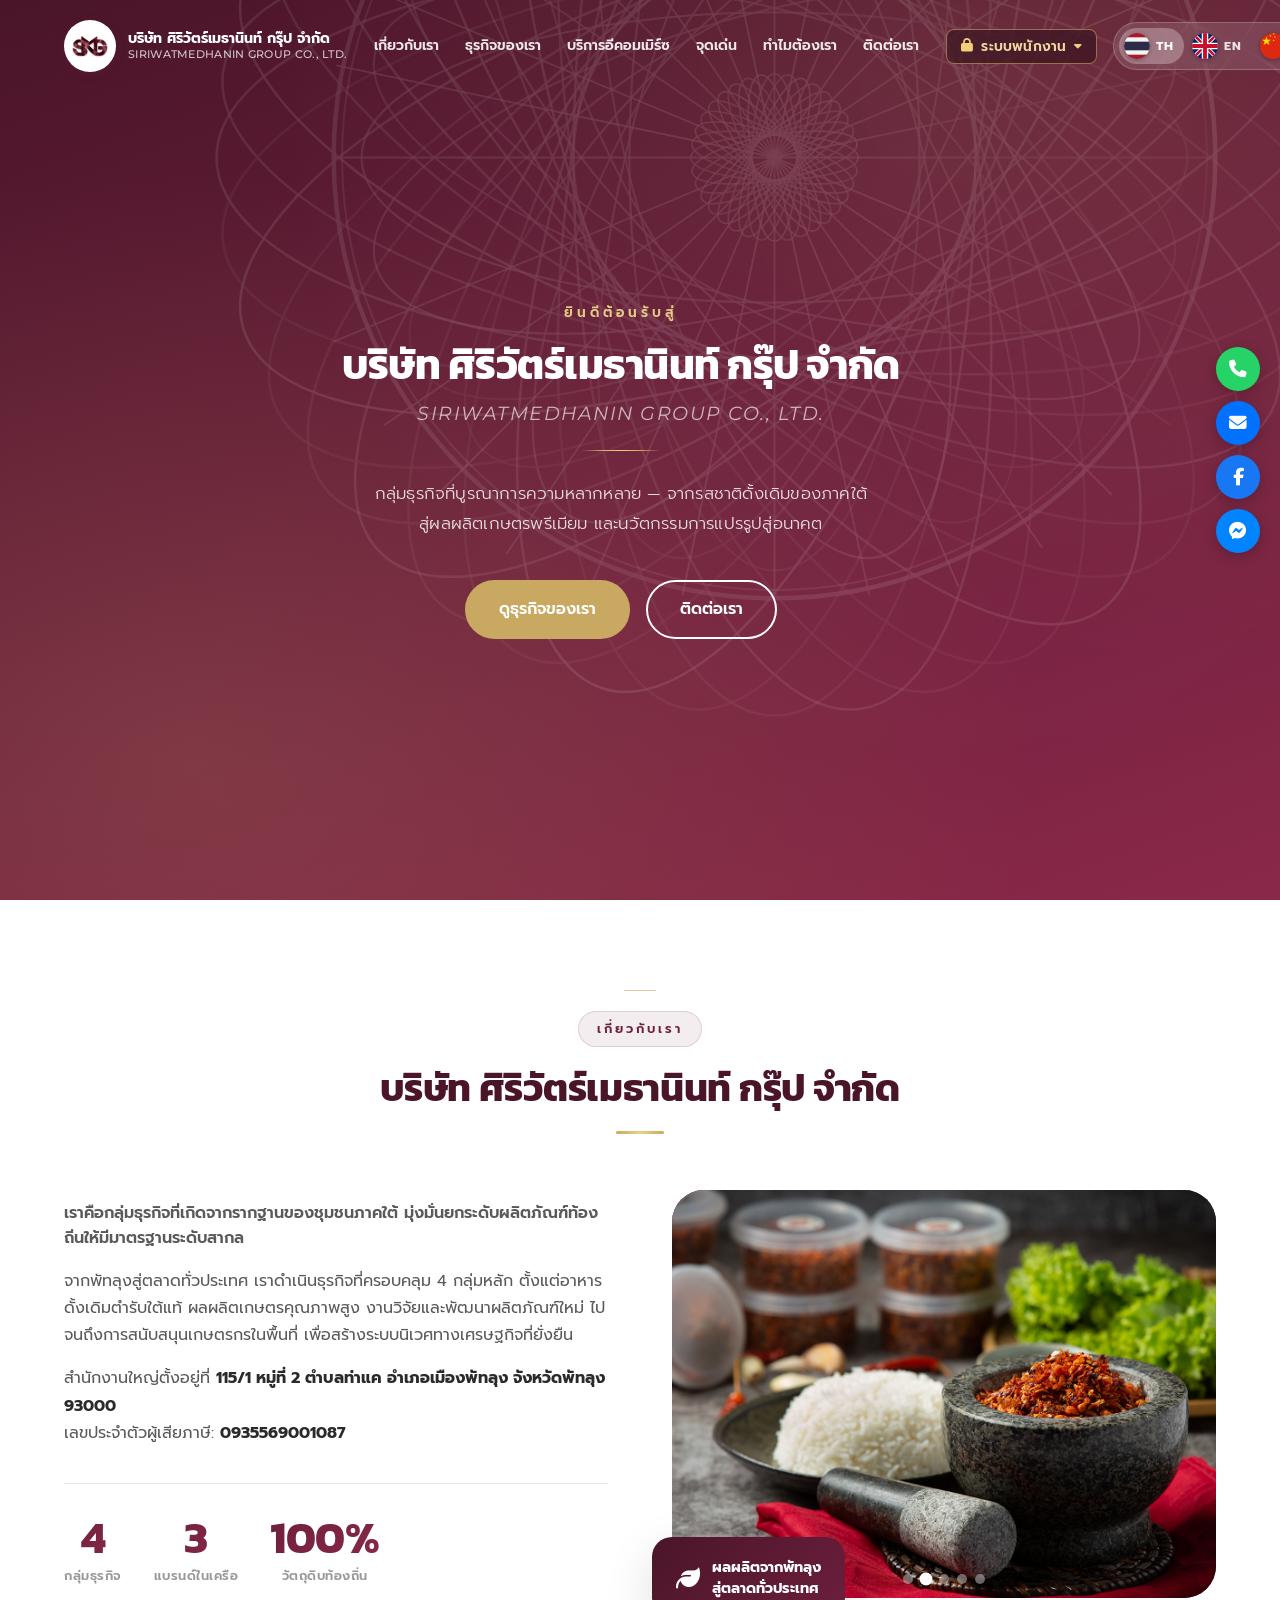
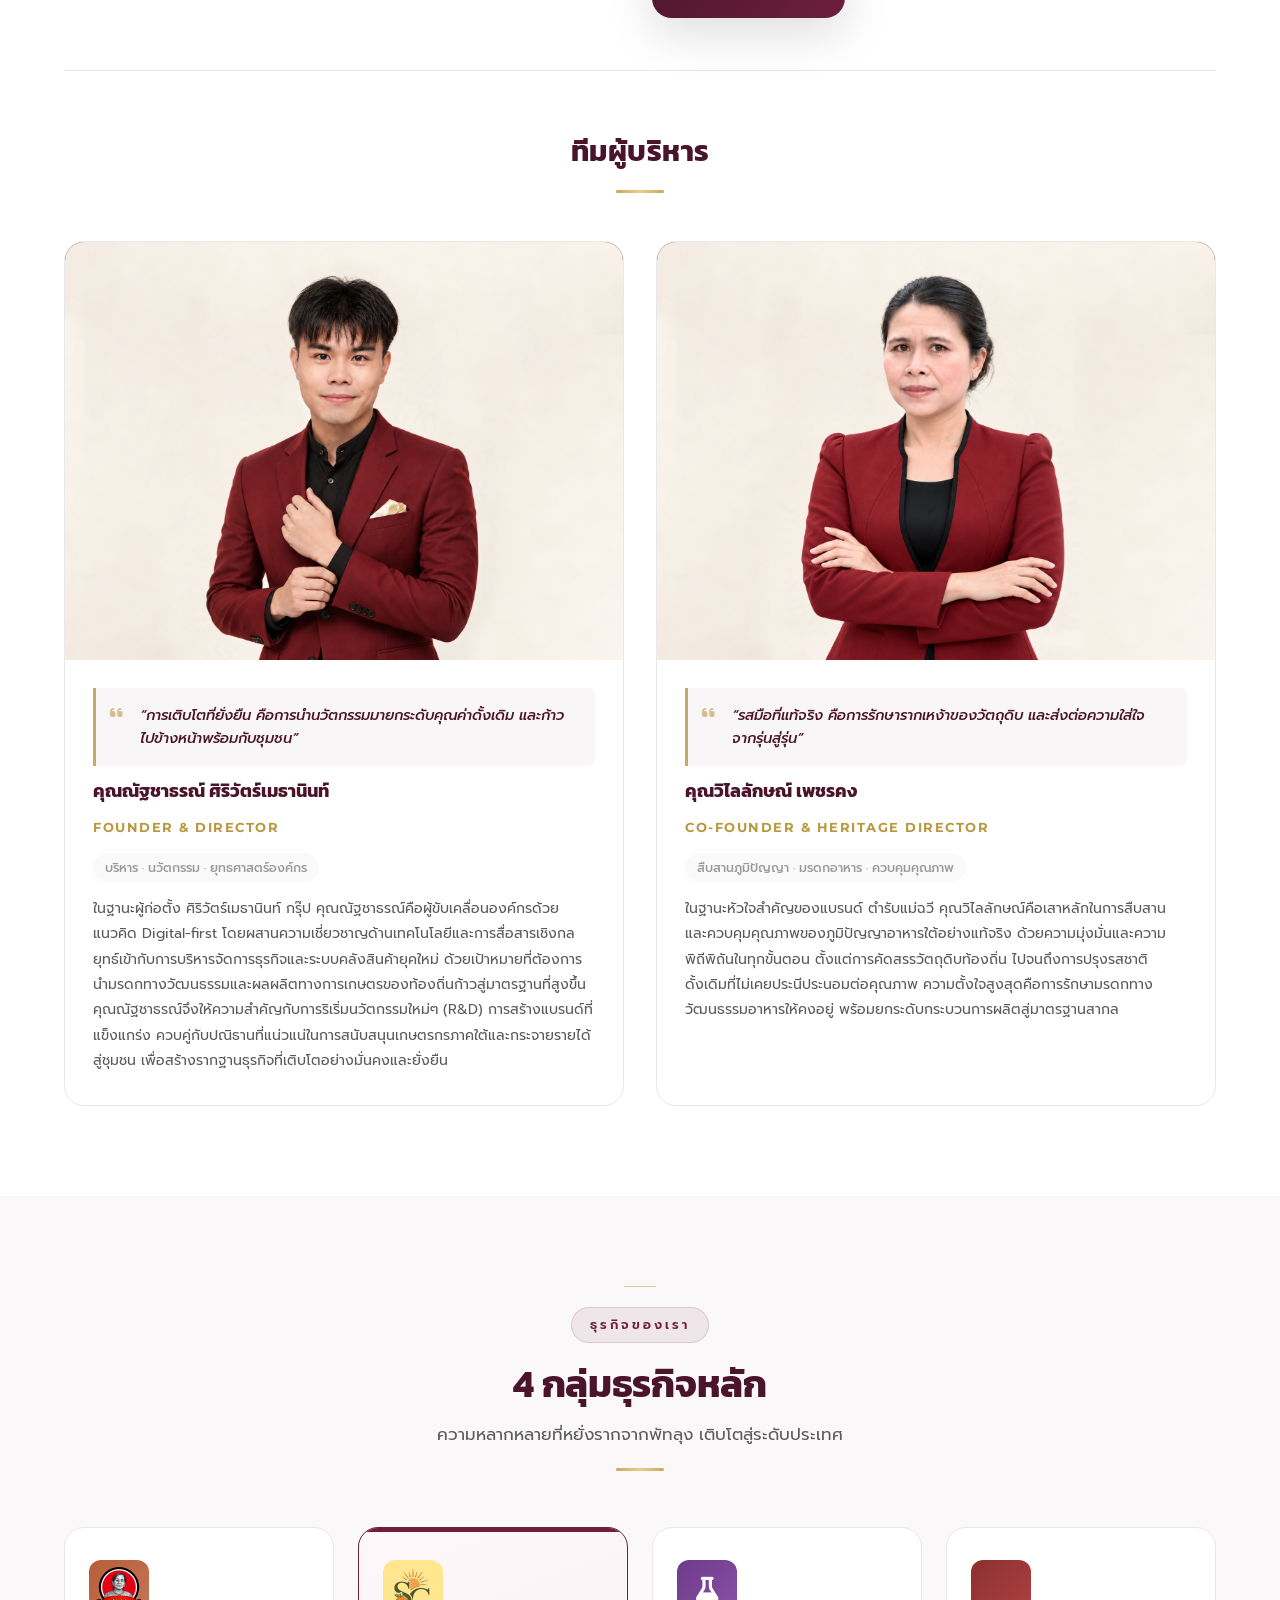
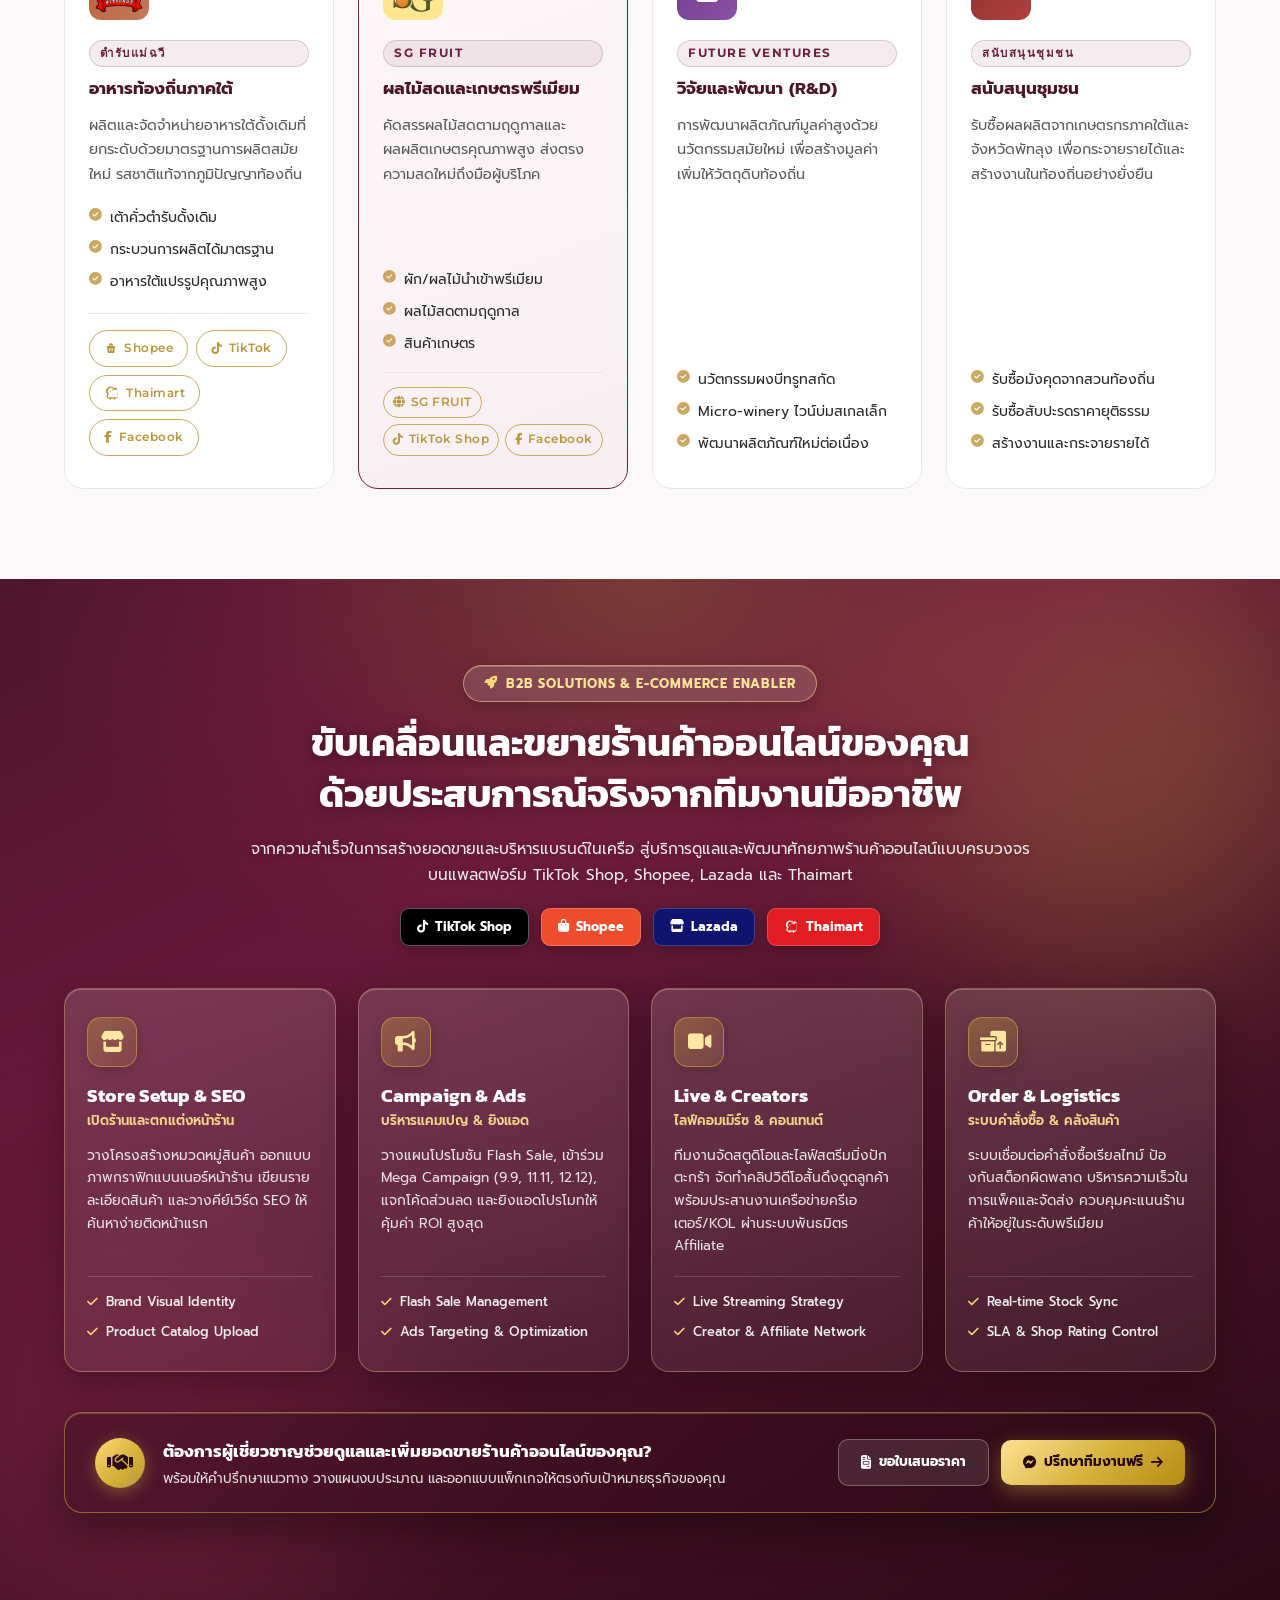
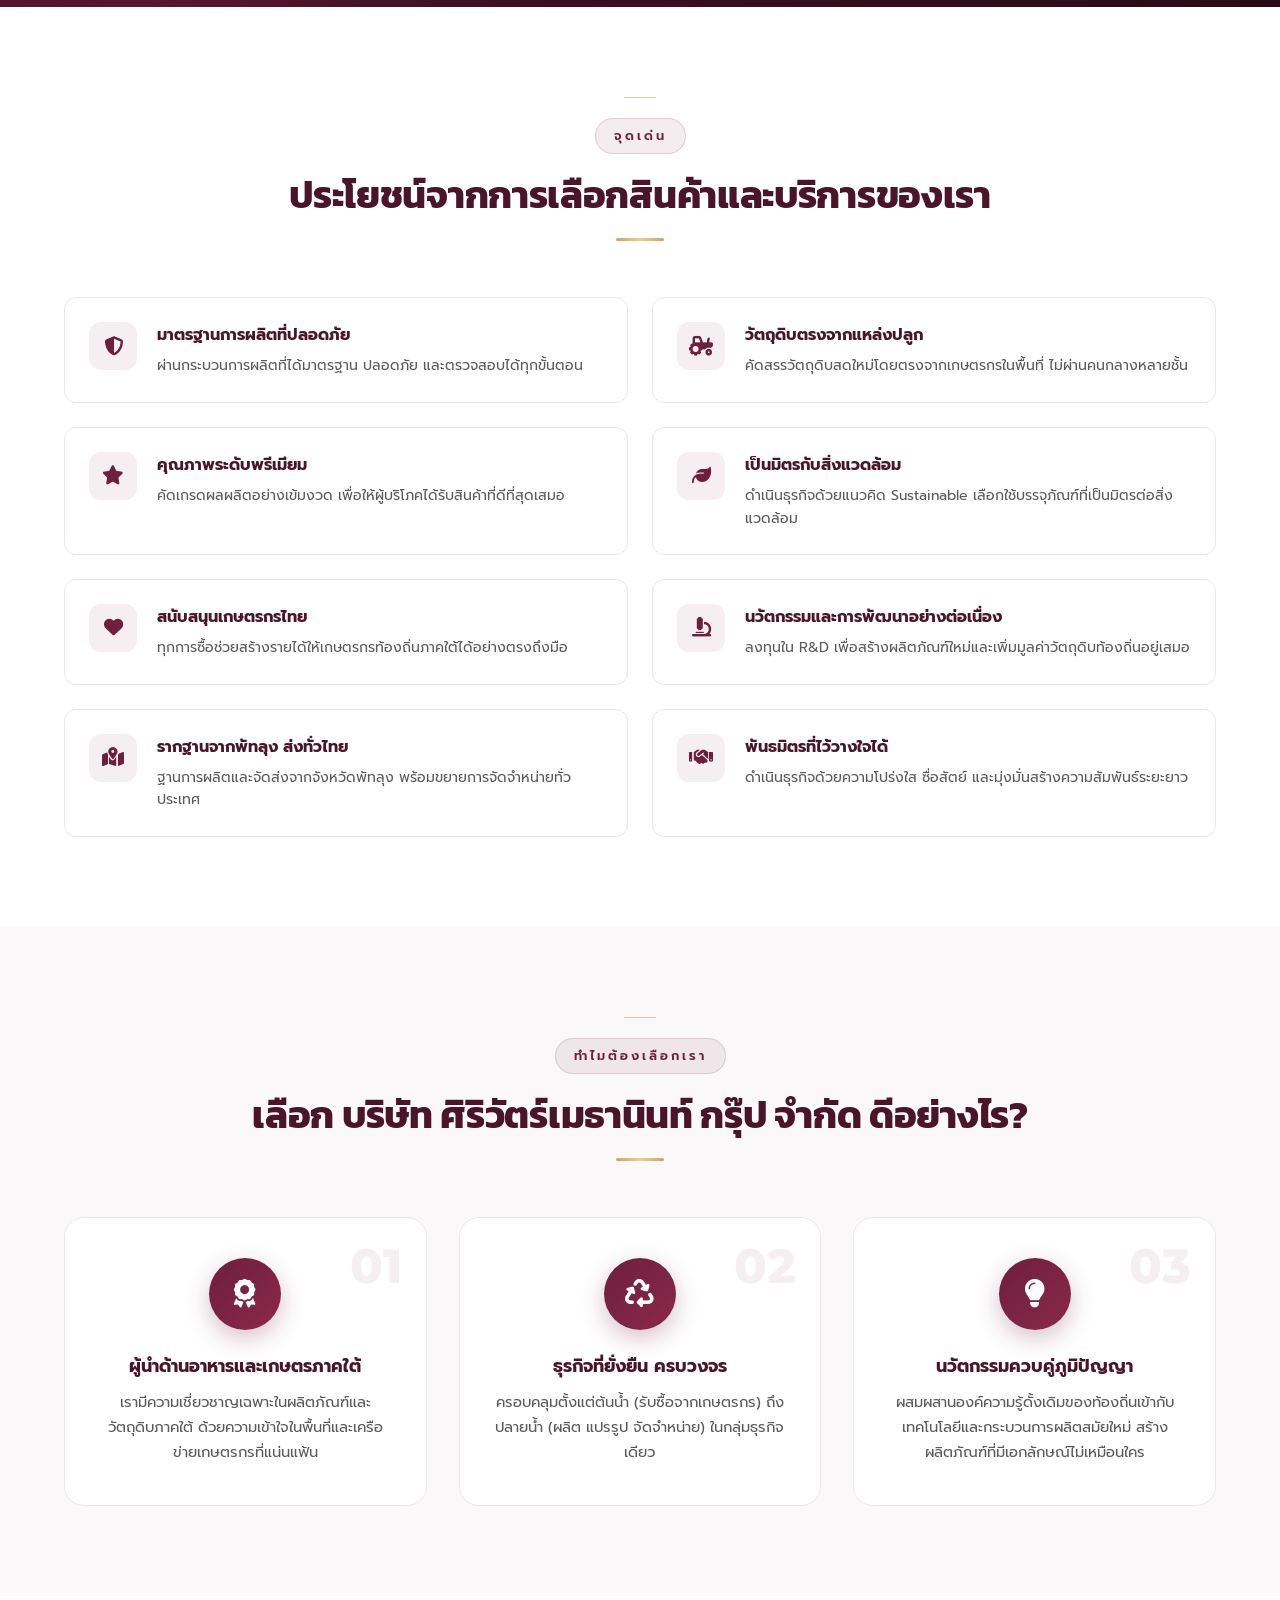
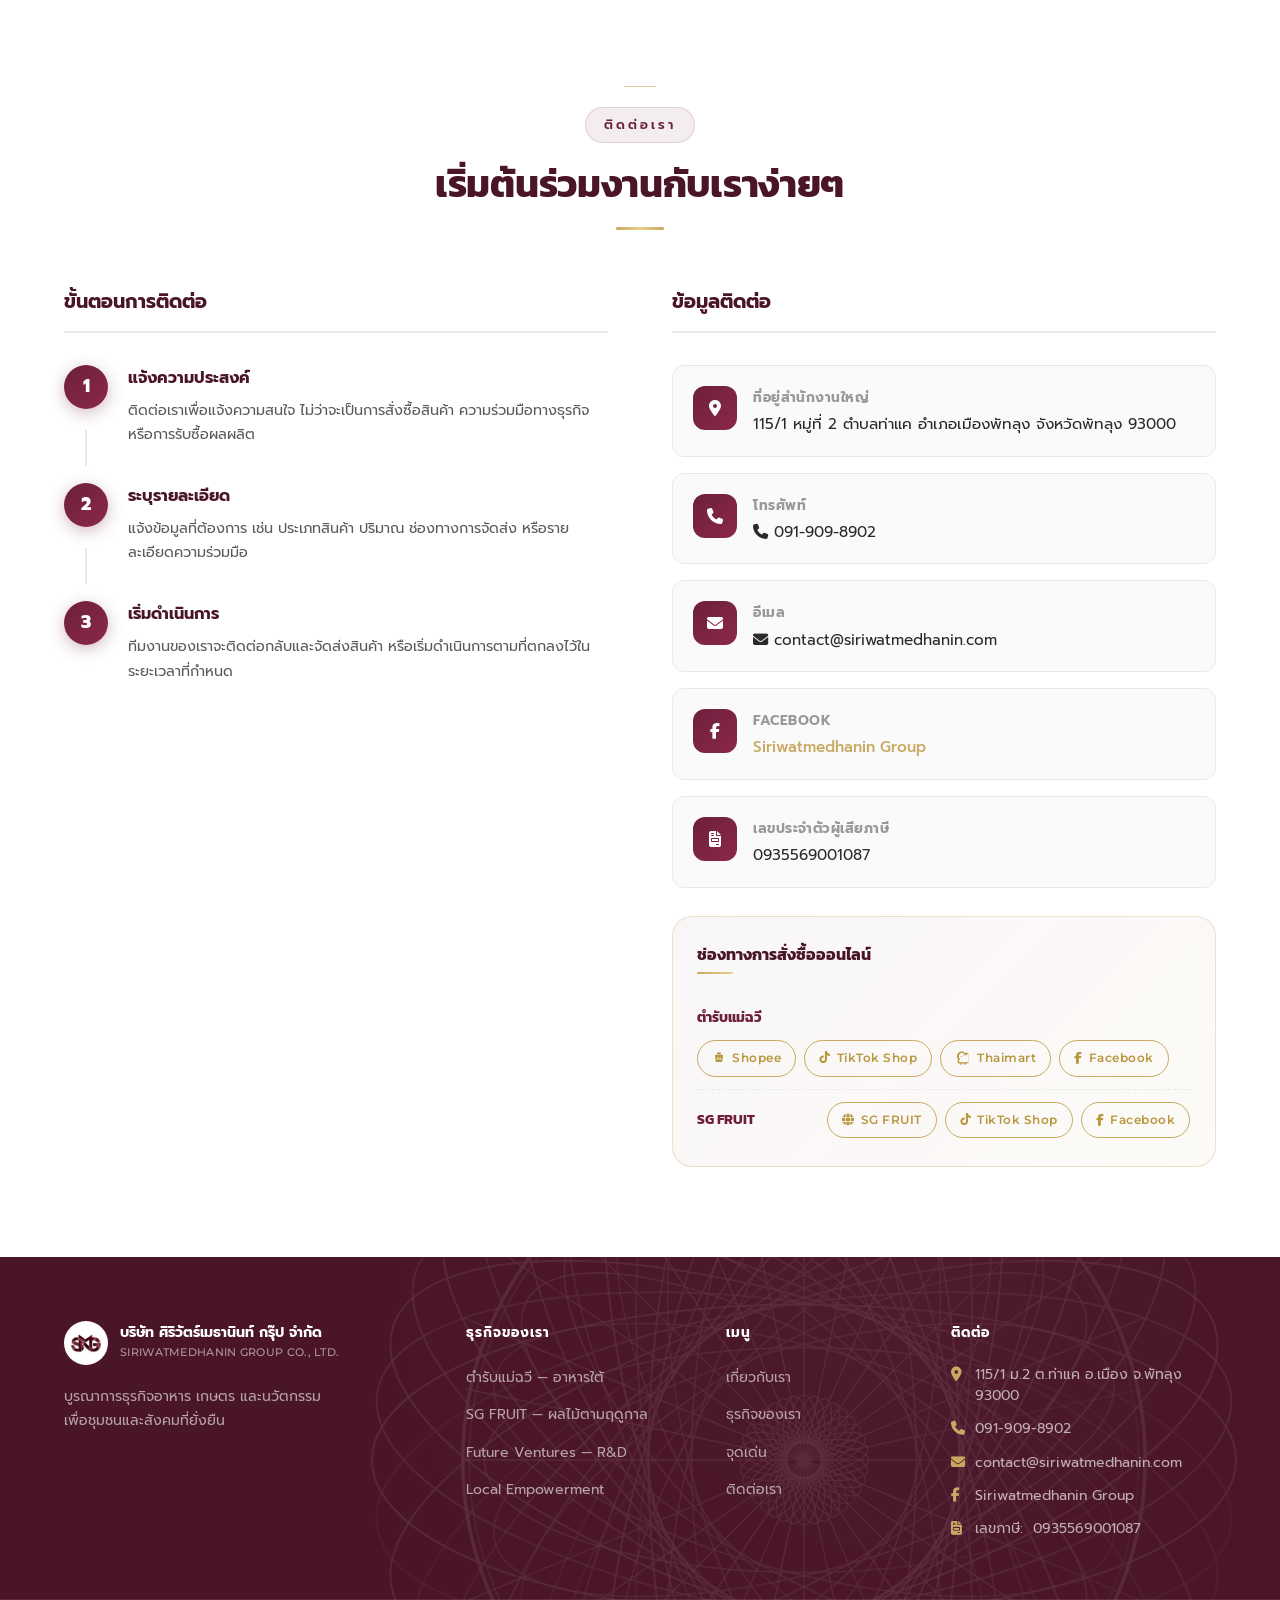
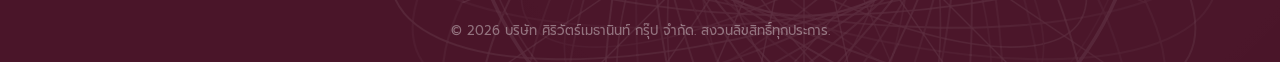
==== index.html @ 67095ba1 "fix(sg-fruit): refine UI logo, concise card copy, and footer smooth scroll link" ====
<!DOCTYPE html>
<html lang="th">
<head>
  <meta charset="UTF-8" />
  <meta name="viewport" content="width=device-width, initial-scale=1.0" />
  <meta name="description" content="บริษัท ศิริวัตร์เมธานินท์ กรุ๊ป จำกัด — อาหารท้องถิ่น ผลผลิตเกษตรพรีเมียม วิจัยและพัฒนา เพื่อชุมชน" />
  <title>ศิริวัตร์เมธานินท์ กรุ๊ป | SIRIWATMEDHANIN GROUP CO., LTD.</title>

  <!-- Google Fonts -->
  <link rel="preconnect" href="https://fonts.googleapis.com" />
  <link rel="preconnect" href="https://fonts.gstatic.com" crossorigin />
  <link href="https://fonts.googleapis.com/css2?family=Playfair+Display:ital,wght@0,400;0,600;0,700;0,800;1,400;1,600&family=Prompt:wght@300;400;500;600;700&family=Kanit:wght@300;400;500;600;700;800&family=Montserrat:ital,wght@0,300;0,400;0,500;0,600;0,700;0,800;1,400;1,600&family=Sarabun:wght@300;400;500;600&display=swap" rel="stylesheet" />

  <!-- Font Awesome Icons -->
  <link rel="stylesheet" href="https://cdnjs.cloudflare.com/ajax/libs/font-awesome/6.5.0/css/all.min.css" />

  <!-- Canonical URL -->
  <link rel="canonical" href="https://siriwatmedhanin.com/" />

  <!-- Clean fbclid from URL -->
  <script>
    (function(){
      const url = new URL(window.location.href);
      ['fbclid','utm_source','utm_medium','utm_campaign','utm_content','utm_term','mibextid'].forEach(p => url.searchParams.delete(p));
      if (url.href !== window.location.href) window.history.replaceState({}, '', url.href);
    })();
  </script>

  <!-- Stylesheet -->
  <link rel="stylesheet" href="assets/css/style.css" />

  <!-- ================= SEO ON-PAGE ================= -->
  <meta name="keywords" content="ตำรับแม่ฉวีเต้าคั่วท่าแค, ของหรอยพัทลุง, ของกินพัทลุง, ของดีท่าแค, วัดท่าแค, ของฝากท่าแค, ท่าแคพัทลุง, มโนราห์ท่าแค, โนราโรงครูวัดท่าแค, เต้าคั่วเจ้าดังท่าแค, ณัฐชาธรณ์, ผลไม้สด, ศิริวัตร์เมธานินท์, Sirivaddhamedhanin, เต้าคั่วท่าแค, อาหารใต้, มาพัทลุงต้องกินอะไร, บีทรูทสด, หัวบีทรูท, ผลไม้ฤดูกาล, ตลาดไท, ผลไม้ตลาดไท, ผลไม้ตลาดสี่มุมเมือง, ตลาดสี่มุมเมือง, ผลไม้ส่งออก, ผักนำเข้าสดๆ, รากบัวนำเข้า, ผงบีทรูทออแกนิก, ผงบีทรูท, ผงมะขามป้อม, ผงสมุนไพร, ไวน์ไทย, ไวน์ผลไม้ไทย, ไวน์แดง, ไวน์ขาว, คุณเขต ณัฐชาธรณ์ ศิริวัตร์เมธานินท์, คุณขม วิไลลักษณ์ เพชรคง, อะโวคาโด, มันหวานญี่ปุ่น" />
  <meta name="robots" content="index, follow" />

  <!-- ================= SOCIAL SHARE (OPEN GRAPH) ================= -->
  <meta property="og:type" content="website" />
  <meta property="og:url" content="https://siriwatmedhanin.com/" />
  <meta property="og:title" content="บริษัท ศิริวัตร์เมธานินท์ กรุ๊ป จำกัด | Siriwatmedhanin Group" />
  <meta property="og:description" content="บูรณาการธุรกิจอาหาร เกษตร และนวัตกรรมเพื่อชุมชนและสังคมที่ยั่งยืน สั่งซื้อสินค้าออนไลน์ได้ 24 ชั่วโมง" />
  <meta property="og:image" content="https://siriwatmedhanin.com/assets/images/logo-smg-11.png" />

  <!-- ================= AEO: STRUCTURED DATA (JSON-LD SCHEMA) ================= -->
  <script type="application/ld+json">
  {
    "@context": "https://schema.org",
    "@type": "Corporation",
    "name": "บริษัท ศิริวัตร์เมธานินท์ กรุ๊ป จำกัด",
    "alternateName": ["Siriwatmedhanin Group Co., Ltd.", "ศิริวัตร์เมธานินท์ กรุ๊ป"],
    "url": "https://siriwatmedhanin.com",
    "logo": "https://siriwatmedhanin.com/assets/images/logo-smg-11.png",
    "taxID": "0935569001087",
    "description": "กลุ่มธุรกิจที่บูรณาการความหลากหลาย ยกระดับอาหารใต้ดั้งเดิม ผลผลิตเกษตรพรีเมียม และนวัตกรรมแปรรูปอาหารเพื่อความยั่งยืน",
    "address": {
      "@type": "PostalAddress",
      "streetAddress": "115/1 หมู่ที่ 2 ตำบลท่าแค",
      "addressLocality": "อำเภอเมืองพัทลุง",
      "addressRegion": "จังหวัดพัทลุง",
      "postalCode": "93000",
      "addressCountry": "TH"
    },
    "contactPoint": {
      "@type": "ContactPoint",
      "telephone": "+66-91-909-8902",
      "contactType": "customer service",
      "email": "contact@siriwatmedhanin.com",
      "areaServed": "TH",
      "availableLanguage": ["Thai", "English"]
    },
    "founder": [
      {
        "@type": "Person",
        "name": "ณัฐชาธรณ์ ศิริวัตร์เมธานินท์",
        "alternateName": "คุณเขต",
        "jobTitle": "Founder & Director"
      },
      {
        "@type": "Person",
        "name": "วิไลลักษณ์ เพชรคง",
        "alternateName": ["Wilailuk Phetkong", "คุณขม"],
        "jobTitle": "Co-Founder & Heritage Director"
      }
    ],
    "brand": [
      {
        "@type": "Brand",
        "name": "ตำรับแม่ฉวี",
        "description": "อาหารใต้พื้นบ้านและเต้าคั่วสูตรดั้งเดิมยกระดับมาตรฐาน",
        "sameAs": [
          "https://www.facebook.com/share/1Es77on8iW/?mibextid=wwXIfr",
          "https://vt.tiktok.com/ZSbGe5XCX/?page=TikTokShop",
          "https://th.shp.ee/hs9fjhg1",
          "https://thaimart.com/s/ตำรับแม่ฉวี-เต้าคั่วท่าแค-0YqHGk"
        ]
      },
      {
        "@type": "Brand",
        "name": "SG FRUIT",
        "alternateName": ["เอสจี ฟรุ๊ต", "SG Fruit", "Sunny Grove"],
        "url": "https://sg-fruit.siriwatmedhanin.com/",
        "description": "คัดสรรและจัดจำหน่ายผลไม้สดตามฤดูกาลและผลผลิตคุณภาพสูงจากแหล่งปลูก ตรงจากสวนถึงมือผู้บริโภค",
        "sameAs": [
          "https://sg-fruit.siriwatmedhanin.com/",
          "https://www.tiktok.com/@sg_fruit",
          "https://www.facebook.com/share/1E7H4sXEYz/?mibextid=wwXIfr"
        ]
      }
    ],
    "openingHoursSpecification": {
      "@type": "OpeningHoursSpecification",
      "dayOfWeek": ["Monday","Tuesday","Wednesday","Thursday","Friday","Saturday","Sunday"],
      "opens": "00:00",
      "closes": "23:59",
      "description": "จำหน่ายสินค้าผ่านแพลตฟอร์มออนไลน์ 24 ชั่วโมง"
    }
  }
  </script>

</head>
<body>

  <!-- ========== NAVBAR ========== -->
  <header class="navbar" id="navbar">
    <div class="container navbar__inner">

      <!-- Logo -->
      <a href="#home" class="navbar__logo">
        <div class="logo-mark">
          <div class="logo-circle">
            <img src="assets/images/logo-smg-11.png" alt="SMG Logo" class="logo-img" />
          </div>
        </div>
        <div class="logo-text">
          <span class="logo-text--th" data-i18n="brandTh">เธเธฃเธดเธฉเธฑเธ— เธจเธดเธฃเธดเธงเธฑเธ•เธฃเนเน€เธกเธเธฒเธเธดเธเธ—เน เธเธฃเธธเนเธ เธเธณเธเธฑเธ”</span>
          <span class="logo-text--en" data-i18n="brandEn">SIRIWATMEDHANIN GROUP CO., LTD.</span>
        </div>
      </a>

      <!-- Nav Menu -->
      <nav class="navbar__menu" id="navMenu">
        <ul class="navbar__links">
          <li><a href="#about"    data-i18n="navAbout">เน€เธเธตเนเธขเธงเธเธฑเธเน€เธฃเธฒ</a></li>
          <li><a href="#services" data-i18n="navServices">เธเธธเธฃเธเธดเธเธเธญเธเน€เธฃเธฒ</a></li>
          <li><a href="#ecommerce" data-i18n="navEcommerce">บริการอีคอมเมิร์ซ</a></li>
          <li><a href="#benefits" data-i18n="navBenefits">เธเธธเธ”เน€เธ”เนเธ</a></li>
          <li><a href="#why-us"   data-i18n="navWhy">เธ—เธณเนเธกเธ•เนเธญเธเน€เธฃเธฒ</a></li>
          <li><a href="#contact"  data-i18n="navContact">เธ•เธดเธ”เธ•เนเธญเน€เธฃเธฒ</a></li>
        </ul>
      </nav>

      <!-- Staff Portal Dropdown -->
      <div class="staff-portal" id="staffPortal">
        <button class="staff-portal__btn" id="staffPortalBtn" aria-haspopup="true" aria-expanded="false" aria-label="ระบบพนักงาน">
          <i class="fas fa-lock staff-portal__icon"></i>
          <span class="staff-portal__text" data-i18n="navStaff">ระบบพนักงาน</span>
          <i class="fas fa-caret-down staff-portal__caret"></i>
        </button>

        <div class="staff-portal__dropdown" id="staffPortalDropdown" role="menu" aria-label="เมนูระบบพนักงาน">
          <a href="https://hrm.siriwatmedhanin.com" target="_blank" rel="noopener noreferrer" class="staff-portal__item" role="menuitem">
            <div class="staff-portal__item-icon">
              <i class="fas fa-clock"></i>
            </div>
            <div class="staff-portal__item-content">
              <div class="staff-portal__item-title" data-i18n="staffHrmTitle">ระบบลงเวลาเข้างาน (HRM)</div>
              <div class="staff-portal__item-desc" data-i18n="staffHrmDesc">สำหรับบันทึกเวลาทำงาน</div>
            </div>
          </a>

          <a href="https://fin.siriwatmedhanin.com" target="_blank" rel="noopener noreferrer" class="staff-portal__item" role="menuitem">
            <div class="staff-portal__item-icon">
              <i class="fas fa-file-invoice-dollar"></i>
            </div>
            <div class="staff-portal__item-content">
              <div class="staff-portal__item-title" data-i18n="staffFinTitle">เอกสารการเงินและเคลียร์ค่าใช้จ่าย (FIN)</div>
              <div class="staff-portal__item-desc" data-i18n="staffFinDesc">สำหรับยื่นเคลียร์บิลและแบบร่าง</div>
            </div>
          </a>
        </div>
      </div>

      <!-- Language Switcher -->
      <div class="lang-switcher" id="langSwitcher">

        <button class="lang-btn lang-btn--active" data-lang="th" aria-label="เธ เธฒเธฉเธฒเนเธ—เธข">
          <span class="lang-flag-wrap">
            <!-- Thailand flag -->
            <svg class="flag-circle" viewBox="0 0 36 36" xmlns="http://www.w3.org/2000/svg">
              <clipPath id="clip-th"><circle cx="18" cy="18" r="18"/></clipPath>
              <g clip-path="url(#clip-th)">
                <rect width="36" height="36" fill="#A51931"/>
                <rect y="6" width="36" height="24" fill="#F4F5F0"/>
                <rect y="12" width="36" height="12" fill="#2D2A4A"/>
              </g>
            </svg>
          </span>
          <span class="lang-code">TH</span>
        </button>

        <button class="lang-btn" data-lang="en" aria-label="English">
          <span class="lang-flag-wrap">
            <!-- UK flag -->
            <svg class="flag-circle" viewBox="0 0 36 36" xmlns="http://www.w3.org/2000/svg">
              <clipPath id="clip-gb"><circle cx="18" cy="18" r="18"/></clipPath>
              <g clip-path="url(#clip-gb)">
                <rect width="36" height="36" fill="#012169"/>
                <path d="M0,0 L36,36 M36,0 L0,36" stroke="#fff" stroke-width="6"/>
                <path d="M0,0 L36,36 M36,0 L0,36" stroke="#C8102E" stroke-width="3.6"/>
                <path d="M18,0 V36 M0,18 H36" stroke="#fff" stroke-width="9"/>
                <path d="M18,0 V36 M0,18 H36" stroke="#C8102E" stroke-width="5.4"/>
              </g>
            </svg>
          </span>
          <span class="lang-code">EN</span>
        </button>

        <button class="lang-btn" data-lang="zh" aria-label="ไธญๆ–">
          <span class="lang-flag-wrap">
            <!-- China flag -->
            <svg class="flag-circle" viewBox="0 0 36 36" xmlns="http://www.w3.org/2000/svg">
              <clipPath id="clip-cn"><circle cx="18" cy="18" r="18"/></clipPath>
              <g clip-path="url(#clip-cn)">
                <rect width="36" height="36" fill="#DE2910"/>
                <!-- Large star -->
                <polygon points="9,5 10.5,9.5 15,9.5 11.5,12 13,16.5 9,14 5,16.5 6.5,12 3,9.5 7.5,9.5" fill="#FFDE00"/>
                <!-- Small stars -->
                <polygon points="16,3 16.7,5.2 19,5.2 17.2,6.5 17.9,8.7 16,7.4 14.1,8.7 14.8,6.5 13,5.2 15.3,5.2" fill="#FFDE00" transform="scale(0.5) translate(13,2)"/>
                <polygon points="16,3 16.7,5.2 19,5.2 17.2,6.5 17.9,8.7 16,7.4 14.1,8.7 14.8,6.5 13,5.2 15.3,5.2" fill="#FFDE00" transform="scale(0.5) translate(22,-4)"/>
                <polygon points="16,3 16.7,5.2 19,5.2 17.2,6.5 17.9,8.7 16,7.4 14.1,8.7 14.8,6.5 13,5.2 15.3,5.2" fill="#FFDE00" transform="scale(0.5) translate(25,5)"/>
                <polygon points="16,3 16.7,5.2 19,5.2 17.2,6.5 17.9,8.7 16,7.4 14.1,8.7 14.8,6.5 13,5.2 15.3,5.2" fill="#FFDE00" transform="scale(0.5) translate(22,14)"/>
              </g>
            </svg>
          </span>
          <span class="lang-code">ZH</span>
        </button>

      </div>

      <button class="navbar__toggle" id="navToggle" aria-label="Toggle menu" aria-expanded="false">
        <span></span><span></span><span></span>
      </button>
    </div>
  </header>

  <!-- ========== HERO ========== -->
  <section class="hero" id="home">
    <div class="hero__overlay"></div>
    <div class="hero__content container">
      <p class="hero__eyebrow" data-i18n="heroEyebrow">เธขเธดเธเธ”เธตเธ•เนเธญเธเธฃเธฑเธเธชเธนเน</p>
      <h1 class="hero__title" data-i18n="heroTitle">เธเธฃเธดเธฉเธฑเธ— เธจเธดเธฃเธดเธงเธฑเธ•เธฃเนเน€เธกเธเธฒเธเธดเธเธ—เน เธเธฃเธธเนเธ เธเธณเธเธฑเธ”</h1>
      <p class="hero__subtitle" data-i18n="heroSubtitle">SIRIWATMEDHANIN GROUP CO., LTD.</p>
      <div class="hero__gold-line"></div>
      <p class="hero__desc" data-i18n="heroDesc">
        เธเธฅเธธเนเธกเธเธธเธฃเธเธดเธเธ—เธตเนเธเธนเธฃเธ“เธฒเธเธฒเธฃเธเธงเธฒเธกเธซเธฅเธฒเธเธซเธฅเธฒเธข โ€” เธเธฒเธเธฃเธชเธเธฒเธ•เธดเธ”เธฑเนเธเน€เธ”เธดเธกเธเธญเธเธ เธฒเธเนเธ•เน<br />
        เธชเธนเนเธเธฅเธเธฅเธดเธ•เน€เธเธฉเธ•เธฃเธเธฃเธตเน€เธกเธตเธขเธก เนเธฅเธฐเธเธงเธฑเธ•เธเธฃเธฃเธกเธเธฒเธฃเนเธเธฃเธฃเธนเธเธชเธนเนเธญเธเธฒเธเธ•
      </p>
      <div class="hero__actions">
        <a href="#services" class="btn btn--primary" data-i18n="heroCta1">เธ”เธนเธเธธเธฃเธเธดเธเธเธญเธเน€เธฃเธฒ</a>
        <a href="#contact" class="btn btn--outline" data-i18n="heroCta2">เธ•เธดเธ”เธ•เนเธญเน€เธฃเธฒ</a>
      </div>
    </div>
    <div class="hero__scroll">
      <a href="#about"><i class="fas fa-chevron-down"></i></a>
    </div>
  </section>

  <!-- ========== ABOUT ========== -->
  <section class="about section" id="about">
    <div class="container">
      <div class="section__header">
        <span class="section__tag" data-i18n="aboutTag">เน€เธเธตเนเธขเธงเธเธฑเธเน€เธฃเธฒ</span>
        <h2 class="section__title" data-i18n="aboutTitle">เธเธฃเธดเธฉเธฑเธ— เธจเธดเธฃเธดเธงเธฑเธ•เธฃเนเน€เธกเธเธฒเธเธดเธเธ—เน เธเธฃเธธเนเธ เธเธณเธเธฑเธ”</h2>
        <div class="section__divider"></div>
      </div>
      <div class="about__grid">
        <div class="about__text">
          <p class="about__lead" data-i18n="aboutLead">
            เน€เธฃเธฒเธเธทเธญเธเธฅเธธเนเธกเธเธธเธฃเธเธดเธเธ—เธตเนเน€เธเธดเธ”เธเธฒเธเธฃเธฒเธเธเธฒเธเธเธญเธเธเธธเธกเธเธเธ เธฒเธเนเธ•เน เธกเธธเนเธเธกเธฑเนเธเธขเธเธฃเธฐเธ”เธฑเธเธเธฅเธดเธ•เธ เธฑเธ“เธ‘เนเธ—เนเธญเธเธ–เธดเนเธเนเธซเนเธกเธตเธกเธฒเธ•เธฃเธเธฒเธเธฃเธฐเธ”เธฑเธเธชเธฒเธเธฅ
          </p>
          <p data-i18n="aboutP1">
            เธเธฒเธเธเธฑเธ—เธฅเธธเธเธชเธนเนเธ•เธฅเธฒเธ”เธ—เธฑเนเธงเธเธฃเธฐเน€เธ—เธจ เน€เธฃเธฒเธ”เธณเน€เธเธดเธเธเธธเธฃเธเธดเธเธ—เธตเนเธเธฃเธญเธเธเธฅเธธเธก 4 เธเธฅเธธเนเธกเธซเธฅเธฑเธ เธ•เธฑเนเธเนเธ•เนเธญเธฒเธซเธฒเธฃเธ”เธฑเนเธเน€เธ”เธดเธกเธ•เธณเธฃเธฑเธเนเธ•เนเนเธ—เน เธเธฅเธเธฅเธดเธ•เน€เธเธฉเธ•เธฃเธเธธเธ“เธ เธฒเธเธชเธนเธ เธเธฒเธเธงเธดเธเธฑเธขเนเธฅเธฐเธเธฑเธ’เธเธฒเธเธฅเธดเธ•เธ เธฑเธ“เธ‘เนเนเธซเธกเน เนเธเธเธเธ–เธถเธเธเธฒเธฃเธชเธเธฑเธเธชเธเธธเธเน€เธเธฉเธ•เธฃเธเธฃเนเธเธเธทเนเธเธ—เธตเน เน€เธเธทเนเธญเธชเธฃเนเธฒเธเธฃเธฐเธเธเธเธดเน€เธงเธจเธ—เธฒเธเน€เธจเธฃเธฉเธเธเธดเธเธ—เธตเนเธขเธฑเนเธเธขเธทเธ
          </p>
          <p data-i18n="aboutAddr">
            เธชเธณเธเธฑเธเธเธฒเธเนเธซเธเนเธ•เธฑเนเธเธญเธขเธนเนเธ—เธตเน <strong>115/1 เธซเธกเธนเนเธ—เธตเน 2 เธ•เธณเธเธฅเธ—เนเธฒเนเธ เธญเธณเน€เธ เธญเน€เธกเธทเธญเธเธเธฑเธ—เธฅเธธเธ เธเธฑเธเธซเธงเธฑเธ”เธเธฑเธ—เธฅเธธเธ 93000</strong><br />
            เน€เธฅเธเธเธฃเธฐเธเธณเธ•เธฑเธงเธเธนเนเน€เธชเธตเธขเธ เธฒเธฉเธต: <strong>0935569001087</strong>
          </p>
          <div class="about__stats">
            <div class="stat">
              <span class="stat__number">4</span>
              <span class="stat__label" data-i18n="statBiz">เธเธฅเธธเนเธกเธเธธเธฃเธเธดเธ</span>
            </div>
            <div class="stat">
              <span class="stat__number">3</span>
              <span class="stat__label" data-i18n="statBrand">เนเธเธฃเธเธ”เนเนเธเน€เธเธฃเธทเธญ</span>
            </div>
            <div class="stat">
              <span class="stat__number">100%</span>
              <span class="stat__label" data-i18n="statLocal">เธงเธฑเธ•เธ–เธธเธ”เธดเธเธ—เนเธญเธเธ–เธดเนเธ</span>
            </div>
          </div>
        </div>
        <div class="about__visual">
          <div class="about__img-wrap">
            <div class="about__img-placeholder">
              <i class="fas fa-seedling"></i>
              <span data-i18n="aboutImgPlaceholder">ภาพบรรยากาศบริษัท</span>
            </div>
          </div>
          <div class="about__badge">
            <i class="fas fa-leaf"></i>
            <span data-i18n="aboutBadge">เธเธฅเธเธฅเธดเธ•เธเธฒเธเธเธฑเธ—เธฅเธธเธ<br />เธชเธนเนเธ•เธฅเธฒเธ”เธ—เธฑเนเธงเธเธฃเธฐเน€เธ—เธจ</span>
          </div>
        </div>
      </div>

      <!-- ========== EXECUTIVE TEAM ========== -->
      <div class="exec-team">
        <div class="exec-team__header">
          <h3 class="exec-team__title" data-i18n="execTitle">เธ—เธตเธกเธเธนเนเธเธฃเธดเธซเธฒเธฃ</h3>
          <div class="exec-team__divider"></div>
        </div>
        <div class="exec-team__grid">

          <!-- เธเธเธ—เธตเน 1: เธเธธเธ“เธ“เธฑเธเธเธฒเธเธฃเธ“เน -->
          <div class="exec-card">
            <div class="exec-card__portrait">
              <div class="exec-card__portrait-placeholder">
                <i class="fas fa-user-tie"></i>
                <span data-i18n="execPhotoLabel">เธ เธฒเธเธเธญเธฃเนเธ•เน€เธ—เธฃเธ•</span>
              </div>
            </div>
            <div class="exec-card__body">
              <div class="exec-card__quote">
                <i class="fas fa-quote-left exec-card__quote-icon"></i>
                <p data-i18n="exec1Quote">"เธเธฒเธฃเน€เธ•เธดเธเนเธ•เธ—เธตเนเธขเธฑเนเธเธขเธทเธ เธเธทเธญเธเธฒเธฃเธเธณเธเธงเธฑเธ•เธเธฃเธฃเธกเธกเธฒเธขเธเธฃเธฐเธ”เธฑเธเธเธธเธ“เธเนเธฒเธ”เธฑเนเธเน€เธ”เธดเธก เนเธฅเธฐเธเนเธฒเธงเนเธเธเนเธฒเธเธซเธเนเธฒเธเธฃเนเธญเธกเธเธฑเธเธเธธเธกเธเธ"</p>
              </div>
              <h4 class="exec-card__name" data-i18n="exec1Name">เธเธธเธ“เธ“เธฑเธเธเธฒเธเธฃเธ“เน เธจเธดเธฃเธดเธงเธฑเธ•เธฃเนเน€เธกเธเธฒเธเธดเธเธ—เน</h4>
              <p class="exec-card__position" data-i18n="exec1Pos">Founder &amp; Director</p>
              <p class="exec-card__tag" data-i18n="exec1Tag">เธเธฃเธดเธซเธฒเธฃ ยท เธเธงเธฑเธ•เธเธฃเธฃเธก ยท เธขเธธเธ—เธเธจเธฒเธชเธ•เธฃเนเธญเธเธเนเธเธฃ</p>
              <p class="exec-card__vision" data-i18n="exec1Vision">เนเธเธเธฒเธเธฐเธเธนเนเธเนเธญเธ•เธฑเนเธ เธจเธดเธฃเธดเธงเธฑเธ•เธฃเนเน€เธกเธเธฒเธเธดเธเธ—เน เธเธฃเธธเนเธ เธเธธเธ“เธ“เธฑเธเธเธฒเธเธฃเธ“เนเธเธทเธญเธเธนเนเธเธฑเธเน€เธเธฅเธทเนเธญเธเธญเธเธเนเธเธฃเธ”เนเธงเธขเนเธเธงเธเธดเธ” Digital-first เนเธ”เธขเธเธชเธฒเธเธเธงเธฒเธกเน€เธเธตเนเธขเธงเธเธฒเธเธ”เนเธฒเธเน€เธ—เธเนเธเนเธฅเธขเธตเนเธฅเธฐเธเธฒเธฃเธชเธทเนเธญเธชเธฒเธฃเน€เธเธดเธเธเธฅเธขเธธเธ—เธเนเน€เธเนเธฒเธเธฑเธเธเธฒเธฃเธเธฃเธดเธซเธฒเธฃเธเธฑเธ”เธเธฒเธฃเธเธธเธฃเธเธดเธเนเธฅเธฐเธฃเธฐเธเธเธเธฅเธฑเธเธชเธดเธเธเนเธฒเธขเธธเธเนเธซเธกเน เธ”เนเธงเธขเน€เธเนเธฒเธซเธกเธฒเธขเธ—เธตเนเธ•เนเธญเธเธเธฒเธฃเธเธณเธกเธฃเธ”เธเธ—เธฒเธเธงเธฑเธ’เธเธเธฃเธฃเธกเนเธฅเธฐเธเธฅเธเธฅเธดเธ•เธ—เธฒเธเธเธฒเธฃเน€เธเธฉเธ•เธฃเธเธญเธเธ—เนเธญเธเธ–เธดเนเธเธเนเธฒเธงเธชเธนเนเธกเธฒเธ•เธฃเธเธฒเธเธ—เธตเนเธชเธนเธเธเธถเนเธ เธเธธเธ“เธ“เธฑเธเธเธฒเธเธฃเธ“เนเธเธถเธเนเธซเนเธเธงเธฒเธกเธชเธณเธเธฑเธเธเธฑเธเธเธฒเธฃเธฃเธดเน€เธฃเธดเนเธกเธเธงเธฑเธ•เธเธฃเธฃเธกเนเธซเธกเนเน (R&amp;D) เธเธฒเธฃเธชเธฃเนเธฒเธเนเธเธฃเธเธ”เนเธ—เธตเนเนเธเนเธเนเธเธฃเนเธ เธเธงเธเธเธนเนเธเธฑเธเธเธ“เธดเธเธฒเธเธ—เธตเนเนเธเนเธงเนเธเนเนเธเธเธฒเธฃเธชเธเธฑเธเธชเธเธธเธเน€เธเธฉเธ•เธฃเธเธฃเธ เธฒเธเนเธ•เนเนเธฅเธฐเธเธฃเธฐเธเธฒเธขเธฃเธฒเธขเนเธ”เนเธชเธนเนเธเธธเธกเธเธ เน€เธเธทเนเธญเธชเธฃเนเธฒเธเธฃเธฒเธเธเธฒเธเธเธธเธฃเธเธดเธเธ—เธตเนเน€เธ•เธดเธเนเธ•เธญเธขเนเธฒเธเธกเธฑเนเธเธเธเนเธฅเธฐเธขเธฑเนเธเธขเธทเธ</p>
            </div>
          </div>

          <!-- เธเธเธ—เธตเน 2: เธเธธเธ“เธงเธดเนเธฅเธฅเธฑเธเธฉเธ“เน -->
          <div class="exec-card">
            <div class="exec-card__portrait">
              <div class="exec-card__portrait-placeholder">
                <i class="fas fa-user-tie"></i>
                <span data-i18n="execPhotoLabel">เธ เธฒเธเธเธญเธฃเนเธ•เน€เธ—เธฃเธ•</span>
              </div>
            </div>
            <div class="exec-card__body">
              <div class="exec-card__quote">
                <i class="fas fa-quote-left exec-card__quote-icon"></i>
                <p data-i18n="exec2Quote">"เธฃเธชเธกเธทเธญเธ—เธตเนเนเธ—เนเธเธฃเธดเธ เธเธทเธญเธเธฒเธฃเธฃเธฑเธเธฉเธฒเธฃเธฒเธเน€เธซเธเนเธฒเธเธญเธเธงเธฑเธ•เธ–เธธเธ”เธดเธ เนเธฅเธฐเธชเนเธเธ•เนเธญเธเธงเธฒเธกเนเธชเนเนเธเธเธฒเธเธฃเธธเนเธเธชเธนเนเธฃเธธเนเธ"</p>
              </div>
              <h4 class="exec-card__name" data-i18n="exec2Name">เธเธธเธ“เธงเธดเนเธฅเธฅเธฑเธเธฉเธ“เน เน€เธเธเธฃเธเธ</h4>
              <p class="exec-card__position" data-i18n="exec2Pos">Co-Founder &amp; Heritage Director</p>
              <p class="exec-card__tag" data-i18n="exec2Tag">เธชเธทเธเธชเธฒเธเธ เธนเธกเธดเธเธฑเธเธเธฒ ยท เธกเธฃเธ”เธเธญเธฒเธซเธฒเธฃ ยท เธเธงเธเธเธธเธกเธเธธเธ“เธ เธฒเธ</p>
              <p class="exec-card__vision" data-i18n="exec2Vision">เนเธเธเธฒเธเธฐเธซเธฑเธงเนเธเธชเธณเธเธฑเธเธเธญเธเนเธเธฃเธเธ”เน "เธ•เธณเธฃเธฑเธเนเธกเนเธเธงเธต" เธเธธเธ“เธงเธดเนเธฅเธฅเธฑเธเธฉเธ“เนเธเธทเธญเน€เธชเธฒเธซเธฅเธฑเธเนเธเธเธฒเธฃเธชเธทเธเธชเธฒเธเนเธฅเธฐเธเธงเธเธเธธเธกเธเธธเธ“เธ เธฒเธเธเธญเธเธ เธนเธกเธดเธเธฑเธเธเธฒเธญเธฒเธซเธฒเธฃเนเธ•เนเธญเธขเนเธฒเธเนเธ—เนเธเธฃเธดเธ เธ”เนเธงเธขเธเธงเธฒเธกเธกเธธเนเธเธกเธฑเนเธเนเธฅเธฐเธเธงเธฒเธกเธเธดเธ–เธตเธเธดเธ–เธฑเธเนเธเธ—เธธเธเธเธฑเนเธเธ•เธญเธ เธ•เธฑเนเธเนเธ•เนเธเธฒเธฃเธเธฑเธ”เธชเธฃเธฃเธงเธฑเธ•เธ–เธธเธ”เธดเธเธ—เนเธญเธเธ–เธดเนเธ เนเธเธเธเธ–เธถเธเธเธฒเธฃเธเธฃเธธเธเธฃเธชเธเธฒเธ•เธดเธ”เธฑเนเธเน€เธ”เธดเธกเธ—เธตเนเนเธกเนเน€เธเธขเธเธฃเธฐเธเธตเธเธฃเธฐเธเธญเธกเธ•เนเธญเธเธธเธ“เธ เธฒเธ เธเธงเธฒเธกเธ•เธฑเนเธเนเธเธชเธนเธเธชเธธเธ”เธเธทเธญเธเธฒเธฃเธฃเธฑเธเธฉเธฒเธกเธฃเธ”เธเธ—เธฒเธเธงเธฑเธ’เธเธเธฃเธฃเธกเธญเธฒเธซเธฒเธฃเนเธซเนเธเธเธญเธขเธนเน เธเธฃเนเธญเธกเธขเธเธฃเธฐเธ”เธฑเธเธเธฃเธฐเธเธงเธเธเธฒเธฃเธเธฅเธดเธ•เธชเธนเนเธกเธฒเธ•เธฃเธเธฒเธเธชเธฒเธเธฅ เน€เธเธทเนเธญเธชเนเธเธกเธญเธเธเธฅเธดเธ•เธ เธฑเธ“เธ‘เนเธ—เธตเนเน€เธเธตเนเธขเธกเนเธเธ”เนเธงเธขเธเธงเธฒเธกเนเธชเนเนเธเธชเธนเนเธเธนเนเธเธฃเธดเนเธ เธเธขเธธเธเนเธซเธกเน</p>
            </div>
          </div>

        </div>
      </div>

    </div>
  </section>

  <!-- ========== SERVICES ========== -->
  <section class="services section section--alt" id="services">
    <div class="container">
      <div class="section__header">
        <span class="section__tag" data-i18n="servTag">เธเธธเธฃเธเธดเธเธเธญเธเน€เธฃเธฒ</span>
        <h2 class="section__title" data-i18n="servTitle">4 เธเธฅเธธเนเธกเธเธธเธฃเธเธดเธเธซเธฅเธฑเธ</h2>
        <p class="section__subtitle" data-i18n="servSub">เธเธงเธฒเธกเธซเธฅเธฒเธเธซเธฅเธฒเธขเธ—เธตเนเธซเธขเธฑเนเธเธฃเธฒเธเธเธฒเธเธเธฑเธ—เธฅเธธเธ เน€เธ•เธดเธเนเธ•เธชเธนเนเธฃเธฐเธ”เธฑเธเธเธฃเธฐเน€เธ—เธจ</p>
        <div class="section__divider"></div>
      </div>
      <div class="services__grid">

        <!-- Card 1: เธ•เธณเธฃเธฑเธเนเธกเนเธเธงเธต -->
        <div class="service-card">
          <div class="service-card__icon service-card__icon--1">
            <img src="assets/images/logo-maechawi.png" alt="ตำรับแม่ฉวี" class="service-card__logo-img" />
          </div>
          <div class="service-card__badge" data-i18n="s1Badge">เธ•เธณเธฃเธฑเธเนเธกเนเธเธงเธต</div>
          <h3 class="service-card__title" data-i18n="s1Title">เธญเธฒเธซเธฒเธฃเธ—เนเธญเธเธ–เธดเนเธเธ เธฒเธเนเธ•เน</h3>
          <p class="service-card__desc" data-i18n="s1Desc">
            เธเธฅเธดเธ•เนเธฅเธฐเธเธฑเธ”เธเธณเธซเธเนเธฒเธขเธญเธฒเธซเธฒเธฃเนเธ•เนเธ”เธฑเนเธเน€เธ”เธดเธกเธ—เธตเนเธขเธเธฃเธฐเธ”เธฑเธเธ”เนเธงเธขเธกเธฒเธ•เธฃเธเธฒเธเธเธฒเธฃเธเธฅเธดเธ•เธชเธกเธฑเธขเนเธซเธกเน เธฃเธชเธเธฒเธ•เธดเนเธ—เนเธเธฒเธเธ เธนเธกเธดเธเธฑเธเธเธฒเธ—เนเธญเธเธ–เธดเนเธ
          </p>
          <ul class="service-card__list">
            <li><i class="fas fa-check-circle"></i> <span data-i18n="s1Li1">เน€เธ•เนเธฒเธเธฑเนเธงเธ•เธณเธฃเธฑเธเธ”เธฑเนเธเน€เธ”เธดเธก</span></li>
            <li><i class="fas fa-check-circle"></i> <span data-i18n="s1Li2">เธเธฃเธฐเธเธงเธเธเธฒเธฃเธเธฅเธดเธ•เนเธ”เนเธกเธฒเธ•เธฃเธเธฒเธ</span></li>
            <li><i class="fas fa-check-circle"></i> <span data-i18n="s1Li3">เธญเธฒเธซเธฒเธฃเนเธ•เนเนเธเธฃเธฃเธนเธเธเธธเธ“เธ เธฒเธเธชเธนเธ</span></li>
          </ul>
          <div class="service-card__shop-btns">
            <a href="https://th.shp.ee/hs9fjhg1" target="_blank" rel="noopener noreferrer" class="shop-btn shop-btn--shopee">
              <svg class="shop-btn__logo" viewBox="0 0 24 24" fill="currentColor" xmlns="http://www.w3.org/2000/svg"><path d="M12 2a4 4 0 0 1 4 4H8a4 4 0 0 1 4-4zm-7 5h14l-1.5 11a1 1 0 0 1-1 .9H7.5a1 1 0 0 1-1-.9L5 7zm4 4v4h2v-4H9zm4 0v4h2v-4h-2z"/></svg>
              Shopee
            </a>
            <a href="https://vt.tiktok.com/ZSbGe5XCX/?page=TikTokShop" target="_blank" rel="noopener noreferrer" class="shop-btn shop-btn--tiktok">
              <i class="fab fa-tiktok"></i> TikTok
            </a>
            <a href="https://thaimart.com/s/%E0%B8%95%E0%B8%B3%E0%B8%A3%E0%B8%B1%E0%B8%9A%E0%B9%81%E0%B8%A1%E0%B9%88%E0%B8%89%E0%B8%A7%E0%B8%B5-%E0%B9%80%E0%B8%95%E0%B9%89%E0%B8%B2%E0%B8%84%E0%B8%B1%E0%B9%88%E0%B8%A7%E0%B8%97%E0%B9%88%E0%B8%B2%E0%B9%81%E0%B8%84-0YqHGk" target="_blank" rel="noopener noreferrer" class="shop-btn shop-btn--thaimart">
              <svg class="shop-btn__logo shop-btn__logo--elephant" viewBox="0 0 64 64" fill="currentColor" xmlns="http://www.w3.org/2000/svg">
                <path d="M50 10c-3.5 0-6.5 1.2-8.8 3.2C38.2 9.2 33.2 6 27 6 16.5 6 8 14.5 8 25c0 5 1.8 9.5 4.8 13C11 39.8 10 42 10 44.5c0 5.5 4.5 9.5 10 9.5h2v5h5v-5h11v5h5v-5h2c5.5 0 10-4 10-9.5V26c0-8.8-2.5-16-10-16zm-1.5 5c3.5 0 5.5 4 5.5 11v18.5c0 2.5-2 4.5-4.5 4.5H20c-2.5 0-4.5-2-4.5-4.5 0-1.8 0.8-3.5 2-4.8l2.5-2.5-1.8-2.8C16.5 31.5 15.5 28.5 15.5 25c0-7.5 6-14 12.5-14 5.5 0 10 3.2 12 8l1.5 3.2 3-1.5c1.5-0.8 2.8-1.2 4-1.7z"/>
                <circle cx="25" cy="26" r="2.5"/>
                <path d="M38 20c-1-2.5-3-4.5-5.5-5l-0.8 3.5c1.5 0.5 2.5 1.5 3 3L38 20z"/>
              </svg>
              Thaimart
            </a>
            <a href="https://www.facebook.com/share/19nQqpkRvB/?mibextid=wwXIfr" target="_blank" rel="noopener noreferrer" class="shop-btn shop-btn--fb">
              <i class="fab fa-facebook-f"></i> Facebook
            </a>
          </div>
        </div>

        <!-- Card 2: SG FRUIT -->
        <div class="service-card service-card--featured">
          <div class="service-card__icon service-card__icon--2">
            <img src="assets/images/logo-sg.png" alt="SG FRUIT โลโก้ผลไม้ตามฤดูกาล" class="service-card__logo-img" />
          </div>
          <div class="service-card__badge" data-i18n="s2Badge">SG FRUIT</div>
          <h3 class="service-card__title" data-i18n="s2Title">ผลไม้สดและเกษตรพรีเมียม</h3>
          <p class="service-card__desc" data-i18n="s2Desc">
            คัดสรรผลไม้สดตามฤดูกาลและผลผลิตเกษตรคุณภาพสูง ส่งตรงความสดใหม่ถึงมือผู้บริโภค
          </p>
          <ul class="service-card__list">
            <li><i class="fas fa-check-circle"></i> <span data-i18n="s2Li1">ผัก/ผลไม้นำเข้าพรีเมียม</span></li>
            <li><i class="fas fa-check-circle"></i> <span data-i18n="s2Li2">ผลไม้สดตามฤดูกาล</span></li>
            <li><i class="fas fa-check-circle"></i> <span data-i18n="s2Li3">สินค้าเกษตร</span></li>
          </ul>
          <div class="service-card__shop-btns">
            <a href="https://sg-fruit.siriwatmedhanin.com/" target="_blank" rel="noopener noreferrer" class="shop-btn shop-btn--web">
              <i class="fas fa-globe"></i> SG FRUIT
            </a>
            <a href="https://www.tiktok.com/@sg_fruit" target="_blank" rel="noopener noreferrer" class="shop-btn shop-btn--tiktok">
              <i class="fab fa-tiktok"></i> TikTok Shop
            </a>
            <a href="https://www.facebook.com/share/1E7H4sXEYz/?mibextid=wwXIfr" target="_blank" rel="noopener noreferrer" class="shop-btn shop-btn--fb-shop">
              <i class="fab fa-facebook-f"></i> Facebook
            </a>
          </div>
        </div>

        <!-- Card 3: Future Ventures R&D -->
        <div class="service-card">
          <div class="service-card__icon service-card__icon--3">
            <i class="fas fa-flask"></i>
          </div>
          <div class="service-card__badge">Future Ventures</div>
          <h3 class="service-card__title" data-i18n="s3Title">เธงเธดเธเธฑเธขเนเธฅเธฐเธเธฑเธ’เธเธฒ (R&amp;D)</h3>
          <p class="service-card__desc" data-i18n="s3Desc">
            เธเธฒเธฃเธเธฑเธ’เธเธฒเธเธฅเธดเธ•เธ เธฑเธ“เธ‘เนเธกเธนเธฅเธเนเธฒเธชเธนเธเธ”เนเธงเธขเธเธงเธฑเธ•เธเธฃเธฃเธกเธชเธกเธฑเธขเนเธซเธกเน เน€เธเธทเนเธญเธชเธฃเนเธฒเธเธกเธนเธฅเธเนเธฒเน€เธเธดเนเธกเนเธซเนเธงเธฑเธ•เธ–เธธเธ”เธดเธเธ—เนเธญเธเธ–เธดเนเธ
          </p>
          <ul class="service-card__list">
            <li><i class="fas fa-check-circle"></i> <span data-i18n="s3Li1">เธเธงเธฑเธ•เธเธฃเธฃเธกเธเธเธเธตเธ—เธฃเธนเธ—เธชเธเธฑเธ”</span></li>
            <li><i class="fas fa-check-circle"></i> <span data-i18n="s3Li2">Micro-winery เนเธงเธเนเธเนเธกเธชเน€เธเธฅเน€เธฅเนเธ</span></li>
            <li><i class="fas fa-check-circle"></i> <span data-i18n="s3Li3">เธเธฑเธ’เธเธฒเธเธฅเธดเธ•เธ เธฑเธ“เธ‘เนเนเธซเธกเนเธ•เนเธญเน€เธเธทเนเธญเธ</span></li>
          </ul>
        </div>

        <!-- Card 4: Local Empowerment -->
        <div class="service-card">
          <div class="service-card__icon service-card__icon--4">
            <i class="fas fa-hands-holding-heart"></i>
          </div>
          <div class="service-card__badge" data-i18n="s4Badge">Local Empowerment</div>
          <h3 class="service-card__title" data-i18n="s4Title">เธชเธเธฑเธเธชเธเธธเธเธเธธเธกเธเธ</h3>
          <p class="service-card__desc" data-i18n="s4Desc">
            เธฃเธฑเธเธเธทเนเธญเธเธฅเธเธฅเธดเธ•เธเธฒเธเน€เธเธฉเธ•เธฃเธเธฃเธ เธฒเธเนเธ•เนเนเธฅเธฐเธเธฑเธเธซเธงเธฑเธ”เธเธฑเธ—เธฅเธธเธ เน€เธเธทเนเธญเธเธฃเธฐเธเธฒเธขเธฃเธฒเธขเนเธ”เนเนเธฅเธฐเธชเธฃเนเธฒเธเธเธฒเธเนเธเธ—เนเธญเธเธ–เธดเนเธเธญเธขเนเธฒเธเธขเธฑเนเธเธขเธทเธ
          </p>
          <ul class="service-card__list">
            <li><i class="fas fa-check-circle"></i> <span data-i18n="s4Li1">เธฃเธฑเธเธเธทเนเธญเธกเธฑเธเธเธธเธ”เธเธฒเธเธชเธงเธเธ—เนเธญเธเธ–เธดเนเธ</span></li>
            <li><i class="fas fa-check-circle"></i> <span data-i18n="s4Li2">เธฃเธฑเธเธเธทเนเธญเธชเธฑเธเธเธฐเธฃเธ”เธฃเธฒเธเธฒเธขเธธเธ•เธดเธเธฃเธฃเธก</span></li>
            <li><i class="fas fa-check-circle"></i> <span data-i18n="s4Li3">เธชเธฃเนเธฒเธเธเธฒเธเนเธฅเธฐเธเธฃเธฐเธเธฒเธขเธฃเธฒเธขเนเธ”เน</span></li>
          </ul>
        </div>

      </div>
    </div>
  </section>

  <!-- ========== B2B E-COMMERCE SOLUTIONS ========== -->
  <section class="ecom-section section" id="ecommerce">
    <div class="ecom-section__glow ecom-section__glow--1"></div>
    <div class="ecom-section__glow ecom-section__glow--2"></div>
    <div class="container ecom-section__inner">

      <!-- Section Header -->
      <div class="ecom-section__header">
        <div class="ecom-section__badge">
          <i class="fas fa-rocket"></i>
          <span data-i18n="ecomBadge">B2B SOLUTIONS &amp; E-COMMERCE ENABLER</span>
        </div>
        <h2 class="ecom-section__title" data-i18n="ecomTitle">
          ขับเคลื่อนและขยายร้านค้าออนไลน์ของคุณ<br class="ecom-br"> ด้วยประสบการณ์จริงจากทีมงานมืออาชีพ
        </h2>
        <p class="ecom-section__subtitle" data-i18n="ecomSubtitle">
          จากความสำเร็จในการสร้างยอดขายและบริหารแบรนด์ในเครือ สู่บริการดูแลและพัฒนาศักยภาพร้านค้าออนไลน์แบบครบวงจร บนแพลตฟอร์ม TikTok Shop, Shopee, Lazada และ Thaimart
        </p>

        <!-- Platform Pills -->
        <div class="ecom-platforms">
          <span class="ecom-pill ecom-pill--tiktok">
            <i class="fab fa-tiktok"></i> TikTok Shop
          </span>
          <span class="ecom-pill ecom-pill--shopee">
            <i class="fas fa-bag-shopping"></i> Shopee
          </span>
          <span class="ecom-pill ecom-pill--lazada">
            <i class="fas fa-store"></i> Lazada
          </span>
          <span class="ecom-pill ecom-pill--thaimart">
            <svg class="ecom-pill__logo" viewBox="0 0 64 64" fill="currentColor" xmlns="http://www.w3.org/2000/svg"><path d="M50 10c-3.5 0-6.5 1.2-8.8 3.2C38.2 9.2 33.2 6 27 6 16.5 6 8 14.5 8 25c0 5 1.8 9.5 4.8 13C11 39.8 10 42 10 44.5c0 5.5 4.5 9.5 10 9.5h2v5h5v-5h11v5h5v-5h2c5.5 0 10-4 10-9.5V26c0-8.8-2.5-16-10-16zm-1.5 5c3.5 0 5.5 4 5.5 11v18.5c0 2.5-2 4.5-4.5 4.5H20c-2.5 0-4.5-2-4.5-4.5 0-1.8 0.8-3.5 2-4.8l2.5-2.5-1.8-2.8C16.5 31.5 15.5 28.5 15.5 25c0-7.5 6-14 12.5-14 5.5 0 10 3.2 12 8l1.5 3.2 3-1.5c1.5-0.8 2.8-1.2 4-1.7z"/><circle cx="25" cy="26" r="2.5"/><path d="M38 20c-1-2.5-3-4.5-5.5-5l-0.8 3.5c1.5 0.5 2.5 1.5 3 3L38 20z"/></svg> Thaimart
          </span>
        </div>
      </div>

      <!-- 4 Pillars Grid -->
      <div class="ecom-grid">

        <!-- Pillar 1 -->
        <div class="ecom-card">
          <div>
            <div class="ecom-card__icon-wrap">
              <i class="fas fa-store"></i>
            </div>
            <h3 class="ecom-card__title" data-i18n="ecomP1Title">Store Setup &amp; SEO</h3>
            <div class="ecom-card__tag" data-i18n="ecomP1Sub">เปิดร้านและตกแต่งหน้าร้าน</div>
            <p class="ecom-card__desc" data-i18n="ecomP1Desc">
              วางโครงสร้างหมวดหมู่สินค้า ออกแบบภาพกราฟิกแบนเนอร์หน้าร้าน เขียนรายละเอียดสินค้า และวางคีย์เวิร์ด SEO ให้ค้นหาง่ายติดหน้าแรก
            </p>
          </div>
          <ul class="ecom-card__bullets">
            <li><i class="fas fa-check"></i> <span data-i18n="ecomP1Li1">Brand Visual Identity</span></li>
            <li><i class="fas fa-check"></i> <span data-i18n="ecomP1Li2">Product Catalog Upload</span></li>
          </ul>
        </div>

        <!-- Pillar 2 -->
        <div class="ecom-card">
          <div>
            <div class="ecom-card__icon-wrap">
              <i class="fas fa-bullhorn"></i>
            </div>
            <h3 class="ecom-card__title" data-i18n="ecomP2Title">Campaign &amp; Ads</h3>
            <div class="ecom-card__tag" data-i18n="ecomP2Sub">บริหารแคมเปญ &amp; ยิงแอด</div>
            <p class="ecom-card__desc" data-i18n="ecomP2Desc">
              วางแผนโปรโมชัน Flash Sale, เข้าร่วม Mega Campaign (9.9, 11.11, 12.12), แจกโค้ดส่วนลด และยิงแอดโปรโมทให้คุ้มค่า ROI สูงสุด
            </p>
          </div>
          <ul class="ecom-card__bullets">
            <li><i class="fas fa-check"></i> <span data-i18n="ecomP2Li1">Flash Sale Management</span></li>
            <li><i class="fas fa-check"></i> <span data-i18n="ecomP2Li2">Ads Targeting &amp; Optimization</span></li>
          </ul>
        </div>

        <!-- Pillar 3 -->
        <div class="ecom-card">
          <div>
            <div class="ecom-card__icon-wrap">
              <i class="fas fa-video"></i>
            </div>
            <h3 class="ecom-card__title" data-i18n="ecomP3Title">Live &amp; Creators</h3>
            <div class="ecom-card__tag" data-i18n="ecomP3Sub">ไลฟ์คอมเมิร์ซ &amp; คอนเทนต์</div>
            <p class="ecom-card__desc" data-i18n="ecomP3Desc">
              ทีมงานจัดสตูดิโอและไลฟ์สตรีมมิ่งปักตะกร้า จัดทำคลิปวิดีโอสั้นดึงดูดลูกค้า พร้อมประสานงานเครือข่ายครีเอเตอร์/KOL ผ่านระบบพันธมิตร Affiliate
            </p>
          </div>
          <ul class="ecom-card__bullets">
            <li><i class="fas fa-check"></i> <span data-i18n="ecomP3Li1">Live Streaming Strategy</span></li>
            <li><i class="fas fa-check"></i> <span data-i18n="ecomP3Li2">Creator &amp; Affiliate Network</span></li>
          </ul>
        </div>

        <!-- Pillar 4 -->
        <div class="ecom-card">
          <div>
            <div class="ecom-card__icon-wrap">
              <i class="fas fa-boxes-packing"></i>
            </div>
            <h3 class="ecom-card__title" data-i18n="ecomP4Title">Order &amp; Logistics</h3>
            <div class="ecom-card__tag" data-i18n="ecomP4Sub">ระบบคำสั่งซื้อ &amp; คลังสินค้า</div>
            <p class="ecom-card__desc" data-i18n="ecomP4Desc">
              ระบบเชื่อมต่อคำสั่งซื้อเรียลไทม์ ป้องกันสต็อกผิดพลาด บริหารความเร็วในการแพ็คและจัดส่ง ควบคุมคะแนนร้านค้าให้อยู่ในระดับพรีเมียม
            </p>
          </div>
          <ul class="ecom-card__bullets">
            <li><i class="fas fa-check"></i> <span data-i18n="ecomP4Li1">Real-time Stock Sync</span></li>
            <li><i class="fas fa-check"></i> <span data-i18n="ecomP4Li2">SLA &amp; Shop Rating Control</span></li>
          </ul>
        </div>

      </div>

      <!-- Action Card Bar -->
      <div class="ecom-cta">
        <div class="ecom-cta__content">
          <div class="ecom-cta__icon">
            <i class="fas fa-handshake"></i>
          </div>
          <div class="ecom-cta__text">
            <h4 data-i18n="ecomCtaTitle">ต้องการผู้เชี่ยวชาญช่วยดูแลและเพิ่มยอดขายร้านค้าออนไลน์ของคุณ?</h4>
            <p data-i18n="ecomCtaSub">พร้อมให้คำปรึกษาแนวทาง วางแผนงบประมาณ และออกแบบแพ็กเกจให้ตรงกับเป้าหมายธุรกิจของคุณ</p>
          </div>
        </div>
        <div class="ecom-cta__actions">
          <a href="https://mail.google.com/mail/?view=cm&fs=1&to=contact@siriwatmedhanin.com&su=%5B%E0%B8%82%E0%B8%AD%E0%B9%83%E0%B8%9A%E0%B9%80%E0%B8%AA%E0%B8%99%E0%B8%AD%E0%B8%A3%E0%B8%B2%E0%B8%84%E0%B8%B2%5D%20%E0%B8%9A%E0%B8%A3%E0%B8%B4%E0%B8%81%E0%B8%B2%E0%B8%A3%E0%B8%94%E0%B8%B9%E0%B9%81%E0%B8%A5%E0%B8%A3%E0%B9%89%E0%B8%B2%E0%B8%99%E0%B8%84%E0%B9%89%E0%B8%B2%E0%B8%AD%E0%B8%AD%E0%B8%99%E0%B9%84%E0%B8%A5%E0%B8%99%E0%B9%8C%20B2B%20-%20Siriwatmedhanin%20Group&body=%E0%B8%8A%E0%B8%B7%E0%B9%88%E0%B8%AD%E0%B8%9C%E0%B8%B9%E0%B9%89%E0%B8%95%E0%B8%B4%E0%B8%94%E0%B8%95%E0%B9%88%E0%B8%AD%20%2F%20%E0%B8%9A%E0%B8%A3%E0%B8%B4%E0%B8%A9%E0%B8%B1%E0%B8%97%3A%20%0A%E0%B9%80%E0%B8%9A%E0%B8%AD%E0%B8%A3%E0%B9%8C%E0%B9%82%E0%B8%97%E0%B8%A3%E0%B8%A8%E0%B8%B1%E0%B8%9E%E0%B8%97%E0%B9%8C%3A%20%0A%E0%B9%81%E0%B8%9E%E0%B8%A5%E0%B8%95%E0%B8%9F%E0%B8%AD%E0%B8%A3%E0%B9%8C%E0%B8%A1%E0%B8%97%E0%B8%B5%E0%B9%88%E0%B8%95%E0%B9%89%E0%B8%AD%E0%B8%81%E0%B8%B2%E0%B8%A3%E0%B9%83%E0%B8%AB%E0%B9%89%E0%B8%94%E0%B8%B9%E0%B9%81%E0%B8%A5%20(TikTok%20%2F%20Shopee%20%2F%20Lazada%20%2F%20Thaimart)%3A%20%0A%E0%B8%A3%E0%B8%B2%E0%B8%A2%E0%B8%A5%E0%B8%B0%E0%B9%80%E0%B8%AD%E0%B8%B5%E0%B8%A2%E0%B8%94%E0%B8%AA%E0%B8%B4%E0%B8%99%E0%B8%84%E0%B9%89%E0%B8%B2%E0%B8%AB%E0%B8%A3%E0%B8%B7%E0%B8%AD%E0%B8%A3%E0%B9%89%E0%B8%B2%E0%B8%99%E0%B8%84%E0%B9%89%E0%B8%B2%3A%20" target="_blank" rel="noopener noreferrer" class="ecom-cta__btn ecom-cta__btn--outline">
            <i class="fas fa-file-invoice"></i> <span data-i18n="ecomCtaQuote">ขอใบเสนอราคา</span>
          </a>
          <a href="https://m.me/61594849079754" target="_blank" rel="noopener noreferrer" class="ecom-cta__btn ecom-cta__btn--gold">
            <i class="fab fa-facebook-messenger"></i> <span data-i18n="ecomCtaConsult">ปรึกษาทีมงานฟรี</span> <i class="fas fa-arrow-right"></i>
          </a>
        </div>
      </div>

    </div>
  </section>

  <!-- ========== BENEFITS ========== -->
  <section class="benefits section" id="benefits">
    <div class="container">
      <div class="section__header">
        <span class="section__tag" data-i18n="benTag">เธเธธเธ”เน€เธ”เนเธ</span>
        <h2 class="section__title" data-i18n="benTitle">เธเธฃเธฐเนเธขเธเธเนเธเธฒเธเธเธฒเธฃเน€เธฅเธทเธญเธเธชเธดเธเธเนเธฒเนเธฅเธฐเธเธฃเธดเธเธฒเธฃเธเธญเธเน€เธฃเธฒ</h2>
        <div class="section__divider"></div>
      </div>
      <div class="benefits__grid">
        <div class="benefit-item">
          <div class="benefit-item__icon"><i class="fas fa-shield-halved"></i></div>
          <div class="benefit-item__text">
            <h4 data-i18n="ben1Title">เธกเธฒเธ•เธฃเธเธฒเธเธเธฒเธฃเธเธฅเธดเธ•เธ—เธตเนเธเธฅเธญเธ”เธ เธฑเธข</h4>
            <p data-i18n="ben1Desc">เธเนเธฒเธเธเธฃเธฐเธเธงเธเธเธฒเธฃเธเธฅเธดเธ•เธ—เธตเนเนเธ”เนเธกเธฒเธ•เธฃเธเธฒเธ เธเธฅเธญเธ”เธ เธฑเธข เนเธฅเธฐเธ•เธฃเธงเธเธชเธญเธเนเธ”เนเธ—เธธเธเธเธฑเนเธเธ•เธญเธ</p>
          </div>
        </div>
        <div class="benefit-item">
          <div class="benefit-item__icon"><i class="fas fa-tractor"></i></div>
          <div class="benefit-item__text">
            <h4 data-i18n="ben2Title">เธงเธฑเธ•เธ–เธธเธ”เธดเธเธ•เธฃเธเธเธฒเธเนเธซเธฅเนเธเธเธฅเธนเธ</h4>
            <p data-i18n="ben2Desc">เธเธฑเธ”เธชเธฃเธฃเธงเธฑเธ•เธ–เธธเธ”เธดเธเธชเธ”เนเธซเธกเนเนเธ”เธขเธ•เธฃเธเธเธฒเธเน€เธเธฉเธ•เธฃเธเธฃเนเธเธเธทเนเธเธ—เธตเน เนเธกเนเธเนเธฒเธเธเธเธเธฅเธฒเธเธซเธฅเธฒเธขเธเธฑเนเธ</p>
          </div>
        </div>
        <div class="benefit-item">
          <div class="benefit-item__icon"><i class="fas fa-star"></i></div>
          <div class="benefit-item__text">
            <h4 data-i18n="ben3Title">เธเธธเธ“เธ เธฒเธเธฃเธฐเธ”เธฑเธเธเธฃเธตเน€เธกเธตเธขเธก</h4>
            <p data-i18n="ben3Desc">เธเธฑเธ”เน€เธเธฃเธ”เธเธฅเธเธฅเธดเธ•เธญเธขเนเธฒเธเน€เธเนเธกเธเธงเธ” เน€เธเธทเนเธญเนเธซเนเธเธนเนเธเธฃเธดเนเธ เธเนเธ”เนเธฃเธฑเธเธชเธดเธเธเนเธฒเธ—เธตเนเธ”เธตเธ—เธตเนเธชเธธเธ”เน€เธชเธกเธญ</p>
          </div>
        </div>
        <div class="benefit-item">
          <div class="benefit-item__icon"><i class="fas fa-leaf"></i></div>
          <div class="benefit-item__text">
            <h4 data-i18n="ben4Title">เน€เธเนเธเธกเธดเธ•เธฃเธเธฑเธเธชเธดเนเธเนเธงเธ”เธฅเนเธญเธก</h4>
            <p data-i18n="ben4Desc">เธ”เธณเน€เธเธดเธเธเธธเธฃเธเธดเธเธ”เนเธงเธขเนเธเธงเธเธดเธ” Sustainable เน€เธฅเธทเธญเธเนเธเนเธเธฃเธฃเธเธธเธ เธฑเธ“เธ‘เนเธ—เธตเนเน€เธเนเธเธกเธดเธ•เธฃเธ•เนเธญเธชเธดเนเธเนเธงเธ”เธฅเนเธญเธก</p>
          </div>
        </div>
        <div class="benefit-item">
          <div class="benefit-item__icon"><i class="fas fa-heart"></i></div>
          <div class="benefit-item__text">
            <h4 data-i18n="ben5Title">เธชเธเธฑเธเธชเธเธธเธเน€เธเธฉเธ•เธฃเธเธฃเนเธ—เธข</h4>
            <p data-i18n="ben5Desc">เธ—เธธเธเธเธฒเธฃเธเธทเนเธญเธเนเธงเธขเธชเธฃเนเธฒเธเธฃเธฒเธขเนเธ”เนเนเธซเนเน€เธเธฉเธ•เธฃเธเธฃเธ—เนเธญเธเธ–เธดเนเธเธ เธฒเธเนเธ•เนเนเธ”เนเธญเธขเนเธฒเธเธ•เธฃเธเธ–เธถเธเธกเธทเธญ</p>
          </div>
        </div>
        <div class="benefit-item">
          <div class="benefit-item__icon"><i class="fas fa-microscope"></i></div>
          <div class="benefit-item__text">
            <h4 data-i18n="ben6Title">เธเธงเธฑเธ•เธเธฃเธฃเธกเนเธฅเธฐเธเธฒเธฃเธเธฑเธ’เธเธฒเธญเธขเนเธฒเธเธ•เนเธญเน€เธเธทเนเธญเธ</h4>
            <p data-i18n="ben6Desc">เธฅเธเธ—เธธเธเนเธ R&amp;D เน€เธเธทเนเธญเธชเธฃเนเธฒเธเธเธฅเธดเธ•เธ เธฑเธ“เธ‘เนเนเธซเธกเนเนเธฅเธฐเน€เธเธดเนเธกเธกเธนเธฅเธเนเธฒเธงเธฑเธ•เธ–เธธเธ”เธดเธเธ—เนเธญเธเธ–เธดเนเธเธญเธขเธนเนเน€เธชเธกเธญ</p>
          </div>
        </div>
        <div class="benefit-item">
          <div class="benefit-item__icon"><i class="fas fa-map-location-dot"></i></div>
          <div class="benefit-item__text">
            <h4 data-i18n="ben7Title">เธฃเธฒเธเธเธฒเธเธเธฒเธเธเธฑเธ—เธฅเธธเธ เธชเนเธเธ—เธฑเนเธงเนเธ—เธข</h4>
            <p data-i18n="ben7Desc">เธเธฒเธเธเธฒเธฃเธเธฅเธดเธ•เนเธฅเธฐเธเธฑเธ”เธชเนเธเธเธฒเธเธเธฑเธเธซเธงเธฑเธ”เธเธฑเธ—เธฅเธธเธ เธเธฃเนเธญเธกเธเธขเธฒเธขเธเธฒเธฃเธเธฑเธ”เธเธณเธซเธเนเธฒเธขเธ—เธฑเนเธงเธเธฃเธฐเน€เธ—เธจ</p>
          </div>
        </div>
        <div class="benefit-item">
          <div class="benefit-item__icon"><i class="fas fa-handshake"></i></div>
          <div class="benefit-item__text">
            <h4 data-i18n="ben8Title">เธเธฑเธเธเธกเธดเธ•เธฃเธ—เธตเนเนเธงเนเธงเธฒเธเนเธเนเธ”เน</h4>
            <p data-i18n="ben8Desc">เธ”เธณเน€เธเธดเธเธเธธเธฃเธเธดเธเธ”เนเธงเธขเธเธงเธฒเธกเนเธเธฃเนเธเนเธช เธเธทเนเธญเธชเธฑเธ•เธขเน เนเธฅเธฐเธกเธธเนเธเธกเธฑเนเธเธชเธฃเนเธฒเธเธเธงเธฒเธกเธชเธฑเธกเธเธฑเธเธเนเธฃเธฐเธขเธฐเธขเธฒเธง</p>
          </div>
        </div>
      </div>
    </div>
  </section>

  <!-- ========== WHY CHOOSE US ========== -->
  <section class="why-us section section--alt" id="why-us">
    <div class="container">
      <div class="section__header">
        <span class="section__tag" data-i18n="whyTag">เธ—เธณเนเธกเธ•เนเธญเธเน€เธฅเธทเธญเธเน€เธฃเธฒ</span>
        <h2 class="section__title" data-i18n="whyTitle">เน€เธฅเธทเธญเธ เธเธฃเธดเธฉเธฑเธ— เธจเธดเธฃเธดเธงเธฑเธ•เธฃเนเน€เธกเธเธฒเธเธดเธเธ—เน เธเธฃเธธเนเธ เธเธณเธเธฑเธ” เธ”เธตเธญเธขเนเธฒเธเนเธฃ?</h2>
        <div class="section__divider"></div>
      </div>
      <div class="why-us__grid">
        <div class="why-card">
          <div class="why-card__number">01</div>
          <div class="why-card__icon"><i class="fas fa-award"></i></div>
          <h3 class="why-card__title" data-i18n="why1Title">เธเธนเนเธเธณเธ”เนเธฒเธเธญเธฒเธซเธฒเธฃเนเธฅเธฐเน€เธเธฉเธ•เธฃเธ เธฒเธเนเธ•เน</h3>
          <p class="why-card__desc" data-i18n="why1Desc">เน€เธฃเธฒเธกเธตเธเธงเธฒเธกเน€เธเธตเนเธขเธงเธเธฒเธเน€เธเธเธฒเธฐเนเธเธเธฅเธดเธ•เธ เธฑเธ“เธ‘เนเนเธฅเธฐเธงเธฑเธ•เธ–เธธเธ”เธดเธเธ เธฒเธเนเธ•เน เธ”เนเธงเธขเธเธงเธฒเธกเน€เธเนเธฒเนเธเนเธเธเธทเนเธเธ—เธตเนเนเธฅเธฐเน€เธเธฃเธทเธญเธเนเธฒเธขเน€เธเธฉเธ•เธฃเธเธฃเธ—เธตเนเนเธเนเธเนเธเนเธ</p>
        </div>
        <div class="why-card">
          <div class="why-card__number">02</div>
          <div class="why-card__icon"><i class="fas fa-recycle"></i></div>
          <h3 class="why-card__title" data-i18n="why2Title">เธเธธเธฃเธเธดเธเธ—เธตเนเธขเธฑเนเธเธขเธทเธ เธเธฃเธเธงเธเธเธฃ</h3>
          <p class="why-card__desc" data-i18n="why2Desc">เธเธฃเธญเธเธเธฅเธธเธกเธ•เธฑเนเธเนเธ•เนเธ•เนเธเธเนเธณ (เธฃเธฑเธเธเธทเนเธญเธเธฒเธเน€เธเธฉเธ•เธฃเธเธฃ) เธ–เธถเธเธเธฅเธฒเธขเธเนเธณ (เธเธฅเธดเธ• เนเธเธฃเธฃเธนเธ เธเธฑเธ”เธเธณเธซเธเนเธฒเธข) เนเธเธเธฅเธธเนเธกเธเธธเธฃเธเธดเธเน€เธ”เธตเธขเธง</p>
        </div>
        <div class="why-card">
          <div class="why-card__number">03</div>
          <div class="why-card__icon"><i class="fas fa-lightbulb"></i></div>
          <h3 class="why-card__title" data-i18n="why3Title">เธเธงเธฑเธ•เธเธฃเธฃเธกเธเธงเธเธเธนเนเธ เธนเธกเธดเธเธฑเธเธเธฒ</h3>
          <p class="why-card__desc" data-i18n="why3Desc">เธเธชเธกเธเธชเธฒเธเธญเธเธเนเธเธงเธฒเธกเธฃเธนเนเธ”เธฑเนเธเน€เธ”เธดเธกเธเธญเธเธ—เนเธญเธเธ–เธดเนเธเน€เธเนเธฒเธเธฑเธเน€เธ—เธเนเธเนเธฅเธขเธตเนเธฅเธฐเธเธฃเธฐเธเธงเธเธเธฒเธฃเธเธฅเธดเธ•เธชเธกเธฑเธขเนเธซเธกเน เธชเธฃเนเธฒเธเธเธฅเธดเธ•เธ เธฑเธ“เธ‘เนเธ—เธตเนเธกเธตเน€เธญเธเธฅเธฑเธเธฉเธ“เนเนเธกเนเน€เธซเธกเธทเธญเธเนเธเธฃ</p>
        </div>
      </div>
    </div>
  </section>

  <!-- ========== CONTACT PROCESS ========== -->
  <section class="contact section" id="contact">
    <div class="container">
      <div class="section__header">
        <span class="section__tag" data-i18n="ctaTag">เธ•เธดเธ”เธ•เนเธญเน€เธฃเธฒ</span>
        <h2 class="section__title" data-i18n="ctaTitle">เน€เธฃเธดเนเธกเธ•เนเธเธฃเนเธงเธกเธเธฒเธเธเธฑเธเน€เธฃเธฒเธเนเธฒเธขเน</h2>
        <div class="section__divider"></div>
      </div>

      <div class="contact__layout">
        <!-- Process Steps -->
        <div class="contact__process">
          <h3 class="contact__process-title" data-i18n="ctaProcessTitle">เธเธฑเนเธเธ•เธญเธเธเธฒเธฃเธ•เธดเธ”เธ•เนเธญ</h3>
          <div class="steps">
            <div class="step">
              <div class="step__bubble">1</div>
              <div class="step__line"></div>
              <div class="step__body">
                <h4 data-i18n="step1Title">เนเธเนเธเธเธงเธฒเธกเธเธฃเธฐเธชเธเธเน</h4>
                <p data-i18n="step1Desc">เธ•เธดเธ”เธ•เนเธญเน€เธฃเธฒเน€เธเธทเนเธญเนเธเนเธเธเธงเธฒเธกเธชเธเนเธ เนเธกเนเธงเนเธฒเธเธฐเน€เธเนเธเธเธฒเธฃเธชเธฑเนเธเธเธทเนเธญเธชเธดเธเธเนเธฒ เธเธงเธฒเธกเธฃเนเธงเธกเธกเธทเธญเธ—เธฒเธเธเธธเธฃเธเธดเธ เธซเธฃเธทเธญเธเธฒเธฃเธฃเธฑเธเธเธทเนเธญเธเธฅเธเธฅเธดเธ•</p>
              </div>
            </div>
            <div class="step">
              <div class="step__bubble">2</div>
              <div class="step__line"></div>
              <div class="step__body">
                <h4 data-i18n="step2Title">เธฃเธฐเธเธธเธฃเธฒเธขเธฅเธฐเน€เธญเธตเธขเธ”</h4>
                <p data-i18n="step2Desc">เนเธเนเธเธเนเธญเธกเธนเธฅเธ—เธตเนเธ•เนเธญเธเธเธฒเธฃ เน€เธเนเธ เธเธฃเธฐเน€เธ เธ—เธชเธดเธเธเนเธฒ เธเธฃเธดเธกเธฒเธ“ เธเนเธญเธเธ—เธฒเธเธเธฒเธฃเธเธฑเธ”เธชเนเธ เธซเธฃเธทเธญเธฃเธฒเธขเธฅเธฐเน€เธญเธตเธขเธ”เธเธงเธฒเธกเธฃเนเธงเธกเธกเธทเธญ</p>
              </div>
            </div>
            <div class="step">
              <div class="step__bubble">3</div>
              <div class="step__body">
                <h4 data-i18n="step3Title">เน€เธฃเธดเนเธกเธ”เธณเน€เธเธดเธเธเธฒเธฃ</h4>
                <p data-i18n="step3Desc">เธ—เธตเธกเธเธฒเธเธเธญเธเน€เธฃเธฒเธเธฐเธ•เธดเธ”เธ•เนเธญเธเธฅเธฑเธเนเธฅเธฐเธเธฑเธ”เธชเนเธเธชเธดเธเธเนเธฒ เธซเธฃเธทเธญเน€เธฃเธดเนเธกเธ”เธณเน€เธเธดเธเธเธฒเธฃเธ•เธฒเธกเธ—เธตเนเธ•เธเธฅเธเนเธงเนเนเธเธฃเธฐเธขเธฐเน€เธงเธฅเธฒเธ—เธตเนเธเธณเธซเธเธ”</p>
              </div>
            </div>
          </div>
        </div>

        <!-- Contact Info -->
        <div class="contact__info">
          <h3 class="contact__info-title" data-i18n="ctaInfoTitle">เธเนเธญเธกเธนเธฅเธ•เธดเธ”เธ•เนเธญ</h3>
          <div class="contact__cards">
            <div class="contact-card">
              <div class="contact-card__icon"><i class="fas fa-location-dot"></i></div>
              <div class="contact-card__body">
                <h4 data-i18n="contactAddrLabel">เธ—เธตเนเธญเธขเธนเนเธชเธณเธเธฑเธเธเธฒเธเนเธซเธเน</h4>
                <p data-i18n="contactAddrVal">115/1 เธซเธกเธนเนเธ—เธตเน 2 เธ•เธณเธเธฅเธ—เนเธฒเนเธ<br />เธญเธณเน€เธ เธญเน€เธกเธทเธญเธเธเธฑเธ—เธฅเธธเธ เธเธฑเธเธซเธงเธฑเธ”เธเธฑเธ—เธฅเธธเธ 93000</p>
              </div>
            </div>
            <div class="contact-card">
              <div class="contact-card__icon"><i class="fas fa-phone"></i></div>
              <div class="contact-card__body">
                <h4 data-i18n="contactPhoneLabel">เนเธ—เธฃเธจเธฑเธเธ—เน</h4>
                <p>091-909-8902</p>
              </div>
            </div>
            <div class="contact-card">
              <div class="contact-card__icon"><i class="fas fa-envelope"></i></div>
              <div class="contact-card__body">
                <h4 data-i18n="contactEmailLabel">เธญเธตเน€เธกเธฅ</h4>
                <p>contact@siriwatmedhanin.com</p>
              </div>
            </div>
            <div class="contact-card">
              <div class="contact-card__icon contact-card__icon--fb"><i class="fab fa-facebook-f"></i></div>
              <div class="contact-card__body">
                <h4 data-i18n="contactFbLabel">Facebook</h4>
                <p><a href="https://www.facebook.com/share/1FGMbjt1ME/?mibextid=wwXIfr" target="_blank" rel="noopener noreferrer" class="contact-link">Siriwatmedhanin Group</a></p>
              </div>
            </div>
            <div class="contact-card">
              <div class="contact-card__icon"><i class="fas fa-file-invoice"></i></div>
              <div class="contact-card__body">
                <h4 data-i18n="contactTaxLabel">เน€เธฅเธเธเธฃเธฐเธเธณเธ•เธฑเธงเธเธนเนเน€เธชเธตเธขเธ เธฒเธฉเธต</h4>
                <p>0935569001087</p>
              </div>
            </div>
          </div>

          <!-- เธเนเธญเธเธ—เธฒเธเธชเธฑเนเธเธเธทเนเธญเธญเธญเธเนเธฅเธเน -->
          <div class="shop-online-box">
            <h3 class="shop-online-box__title" data-i18n="shopOnlineTitle">เธเนเธญเธเธ—เธฒเธเธเธฒเธฃเธชเธฑเนเธเธเธทเนเธญเธญเธญเธเนเธฅเธเน</h3>
            <div class="shop-online-box__divider"></div>

            <div class="shop-online-brand">
              <span class="shop-online-brand__name" data-i18n="s1Badge">ตำรับแม่ฉวี</span>
              <div class="shop-online-brand__btns">
                <a href="https://th.shp.ee/hs9fjhg1" target="_blank" rel="noopener noreferrer" class="shop-btn shop-btn--shopee">
                  <svg class="shop-btn__logo" viewBox="0 0 24 24" fill="currentColor"><path d="M12 2a4 4 0 0 1 4 4H8a4 4 0 0 1 4-4zm-7 5h14l-1.5 11a1 1 0 0 1-1 .9H7.5a1 1 0 0 1-1-.9L5 7zm4 4v4h2v-4H9zm4 0v4h2v-4h-2z"/></svg>
                  Shopee
                </a>
                <a href="https://vt.tiktok.com/ZSbGe5XCX/?page=TikTokShop" target="_blank" rel="noopener noreferrer" class="shop-btn shop-btn--tiktok">
                  <i class="fab fa-tiktok"></i> TikTok Shop
                </a>
                <a href="https://thaimart.com/s/%E0%B8%95%E0%B8%B3%E0%B8%A3%E0%B8%B1%E0%B8%9A%E0%B9%81%E0%B8%A1%E0%B9%88%E0%B8%89%E0%B8%A7%E0%B8%B5-%E0%B9%80%E0%B8%95%E0%B9%89%E0%B8%B2%E0%B8%84%E0%B8%B1%E0%B9%88%E0%B8%A7%E0%B8%97%E0%B9%88%E0%B8%B2%E0%B9%81%E0%B8%84-0YqHGk" target="_blank" rel="noopener noreferrer" class="shop-btn shop-btn--thaimart">
                  <svg class="shop-btn__logo shop-btn__logo--elephant" viewBox="0 0 64 64" fill="currentColor" xmlns="http://www.w3.org/2000/svg">
                    <path d="M50 10c-3.5 0-6.5 1.2-8.8 3.2C38.2 9.2 33.2 6 27 6 16.5 6 8 14.5 8 25c0 5 1.8 9.5 4.8 13C11 39.8 10 42 10 44.5c0 5.5 4.5 9.5 10 9.5h2v5h5v-5h11v5h5v-5h2c5.5 0 10-4 10-9.5V26c0-8.8-2.5-16-10-16zm-1.5 5c3.5 0 5.5 4 5.5 11v18.5c0 2.5-2 4.5-4.5 4.5H20c-2.5 0-4.5-2-4.5-4.5 0-1.8 0.8-3.5 2-4.8l2.5-2.5-1.8-2.8C16.5 31.5 15.5 28.5 15.5 25c0-7.5 6-14 12.5-14 5.5 0 10 3.2 12 8l1.5 3.2 3-1.5c1.5-0.8 2.8-1.2 4-1.7z"/>
                    <circle cx="25" cy="26" r="2.5"/>
                    <path d="M38 20c-1-2.5-3-4.5-5.5-5l-0.8 3.5c1.5 0.5 2.5 1.5 3 3L38 20z"/>
                  </svg>
                  Thaimart
                </a>
                <a href="https://www.facebook.com/share/19nQqpkRvB/?mibextid=wwXIfr" target="_blank" rel="noopener noreferrer" class="shop-btn shop-btn--fb-shop">
                  <i class="fab fa-facebook-f"></i> Facebook
                </a>
              </div>
            </div>

            <div class="shop-online-brand">
              <span class="shop-online-brand__name" data-i18n="s2Badge">SG FRUIT</span>
              <div class="shop-online-brand__btns">
                <a href="https://sg-fruit.siriwatmedhanin.com/" target="_blank" rel="noopener noreferrer" class="shop-btn shop-btn--web">
                  <i class="fas fa-globe"></i> SG FRUIT
                </a>
                <a href="https://www.tiktok.com/@sg_fruit" target="_blank" rel="noopener noreferrer" class="shop-btn shop-btn--tiktok">
                  <i class="fab fa-tiktok"></i> TikTok Shop
                </a>
                <a href="https://www.facebook.com/share/1E7H4sXEYz/?mibextid=wwXIfr" target="_blank" rel="noopener noreferrer" class="shop-btn shop-btn--fb-shop">
                  <i class="fab fa-facebook-f"></i> Facebook
                </a>
              </div>
            </div>
          </div>

        </div>
      </div>
    </div>
  </section>

  <!-- ========== FOOTER ========== -->
  <footer class="footer">
    <div class="footer__top">
      <div class="container footer__grid">
        <div class="footer__brand">
          <div class="footer__logo">
            <div class="logo-mark logo-mark--sm">
              <div class="logo-circle">
                <img src="assets/images/logo-smg-11.png" alt="SMG Logo" class="logo-img" />
              </div>
            </div>
            <div>
              <div class="footer__logo-th" data-i18n="brandTh">บริษัท ศิริวัตร์เมธานินท์ กรุ๊ป จำกัด</div>
              <div class="footer__logo-en">SIRIWATMEDHANIN GROUP CO., LTD.</div>
            </div>
          </div>
          <p class="footer__tagline" data-i18n="footerTagline">บูรณาการธุรกิจอาหาร เกษตร และนวัตกรรม<br />&#10;            เพื่อชุมชนและสังคมที่ยั่งยืน</p>
        </div>

        <div class="footer__links-col">
          <h4 data-i18n="footerBizCol">เธเธธเธฃเธเธดเธเธเธญเธเน€เธฃเธฒ</h4>
          <ul>
            <li><a href="#services" data-i18n="footerBiz1">เธ•เธณเธฃเธฑเธเนเธกเนเธเธงเธต โ€” เธญเธฒเธซเธฒเธฃเนเธ•เน</a></li>
            <li><a href="#services" data-i18n="footerBiz2">SG FRUIT — ผลไม้ตามฤดูกาล</a></li>
            <li><a href="#services" data-i18n="footerBiz3">Future Ventures โ€” R&amp;D</a></li>
            <li><a href="#services" data-i18n="footerBiz4">Local Empowerment</a></li>
          </ul>
        </div>

        <div class="footer__links-col">
          <h4 data-i18n="footerMenuCol">เน€เธกเธเธน</h4>
          <ul>
            <li><a href="#about"    data-i18n="navAbout">เน€เธเธตเนเธขเธงเธเธฑเธเน€เธฃเธฒ</a></li>
            <li><a href="#services" data-i18n="navServices">เธเธธเธฃเธเธดเธเธเธญเธเน€เธฃเธฒ</a></li>
            <li><a href="#benefits" data-i18n="navBenefits">เธเธธเธ”เน€เธ”เนเธ</a></li>
            <li><a href="#contact"  data-i18n="navContact">เธ•เธดเธ”เธ•เนเธญเน€เธฃเธฒ</a></li>
          </ul>
        </div>

        <div class="footer__contact-col">
          <h4 data-i18n="footerContactCol">เธ•เธดเธ”เธ•เนเธญ</h4>
          <p><i class="fas fa-location-dot"></i> <span data-i18n="footerAddr">115/1 เธก.2 เธ•.เธ—เนเธฒเนเธ เธญ.เน€เธกเธทเธญเธ เธ.เธเธฑเธ—เธฅเธธเธ 93000</span></p>
          <p><i class="fas fa-phone"></i> 091-909-8902</p>
          <p><i class="fas fa-envelope"></i> contact@siriwatmedhanin.com</p>
          <p><i class="fab fa-facebook-f"></i> <a href="https://www.facebook.com/share/1FGMbjt1ME/?mibextid=wwXIfr" target="_blank" rel="noopener noreferrer" class="footer__social-link">Siriwatmedhanin Group</a></p>
          <p><i class="fas fa-file-invoice"></i> <span data-i18n="footerTaxLabel">เน€เธฅเธเธ เธฒเธฉเธต:</span> 0935569001087</p>
        </div>
      </div>
    </div>
    <div class="footer__bottom">
      <div class="container">
        <p data-i18n="footerCopyright">&copy; 2026 เธเธฃเธดเธฉเธฑเธ— เธจเธดเธฃเธดเธงเธฑเธ•เธฃเนเน€เธกเธเธฒเธเธดเธเธ—เน เธเธฃเธธเนเธ เธเธณเธเธฑเธ”. เธชเธเธงเธเธฅเธดเธเธชเธดเธ—เธเธดเนเธ—เธธเธเธเธฃเธฐเธเธฒเธฃ.</p>
      </div>
    </div>
  </footer>

  <!-- Mobile nav overlay -->
  <div class="nav-overlay" id="navOverlay"></div>

  <!-- ========== FLOATING CONTACT ========== -->
  <div class="float-contact" id="floatContact">
    <div class="float-contact__items">
      <!-- Phone -->
      <a href="tel:0919098902" class="float-item float-item--phone" aria-label="เนเธ—เธฃเธจเธฑเธเธ—เน">
        <i class="fas fa-phone"></i>
        <span class="float-item__tooltip">091-909-8902</span>
      </a>
      <!-- Email -->
      <a href="mailto:contact@siriwatmedhanin.com" class="float-item float-item--email" aria-label="เธญเธตเน€เธกเธฅ">
        <i class="fas fa-envelope"></i>
        <span class="float-item__tooltip">contact@siriwatmedhanin.com</span>
      </a>
      <!-- LINE โ€” เน€เธงเนเธเนเธงเนเธเนเธญเธ -->
      <!-- <a href="#" class="float-item float-item--line" aria-label="LINE">
        <i class="fab fa-line"></i>
        <span class="float-item__tooltip">LINE</span>
      </a> -->
      <!-- Facebook -->
      <a href="https://www.facebook.com/share/1FGMbjt1ME/?mibextid=wwXIfr" target="_blank" rel="noopener noreferrer" class="float-item float-item--fb" aria-label="Facebook">
        <i class="fab fa-facebook-f"></i>
        <span class="float-item__tooltip">Facebook</span>
      </a>
      <!-- Messenger -->
      <a href="https://m.me/61594849079754" class="float-item float-item--messenger" aria-label="Messenger" target="_blank" rel="noopener noreferrer">
        <i class="fab fa-facebook-messenger"></i>
        <span class="float-item__tooltip">Messenger</span>
      </a>
    </div>
  </div>

  <!-- JS -->
  <script src="assets/js/i18n.js"></script>
  <script src="assets/js/main.js"></script>
  <script src="assets/js/cms-loader.js"></script>
</body>
</html>
---- assets/css/style.css ----
/* ===================================================
   SIRIWATMEDHANIN GROUP — Main Stylesheet
   =================================================== */

/* ---------- CSS Variables ---------- */
:root {
  --color-primary: #6d1f3d;
  --color-primary-dark: #4a1529;
  --color-primary-light: #8b2849;
  --color-accent: #c9a961;
  --color-accent-dark: #b8973e;
  --color-bg: #ffffff;
  --color-bg-alt: #fafafa;
  --color-text: #2a2a2a;
  --color-text-light: #5a5a5a;
  --color-text-muted: #999999;
  --color-border: #e8e8e8;
  --color-white: #ffffff;

  --font-main: 'Prompt', 'Sarabun', sans-serif;
  --font-serif: 'Playfair Display', 'Noto Serif Thai', serif;

  --radius-sm: 6px;
  --radius-md: 12px;
  --radius-lg: 20px;
  --radius-xl: 32px;

  --shadow-sm: 0 2px 8px rgba(0,0,0,0.07);
  --shadow-md: 0 6px 24px rgba(0,0,0,0.10);
  --shadow-lg: 0 16px 48px rgba(0,0,0,0.13);

  --transition: 0.3s ease;
  --container-max: 1200px;
  --section-py: 90px;
}

/* ---------- Reset & Base ---------- */
*, *::before, *::after { box-sizing: border-box; margin: 0; padding: 0; }

html { scroll-behavior: smooth; font-size: 16px; }

body {
  font-family: var(--font-main);
  color: var(--color-text);
  background: var(--color-bg);
  line-height: 1.7;
  overflow-x: hidden;
}

img { max-width: 100%; display: block; }

a { text-decoration: none; color: inherit; }

ul { list-style: none; }

/* ---------- Container ---------- */
.container {
  width: 100%;
  max-width: var(--container-max);
  margin: 0 auto;
  padding: 0 24px;
}

/* ---------- Buttons ---------- */
.btn {
  display: inline-flex;
  align-items: center;
  gap: 8px;
  padding: 14px 32px;
  border-radius: var(--radius-xl);
  font-family: var(--font-main);
  font-size: 1rem;
  font-weight: 600;
  cursor: pointer;
  transition: var(--transition);
  border: 2px solid transparent;
}

.btn--primary {
  background: var(--color-accent);
  color: var(--color-white);
  border-color: var(--color-accent);
}
.btn--primary:hover {
  background: var(--color-accent-dark);
  border-color: var(--color-accent-dark);
  transform: translateY(-2px);
  box-shadow: var(--shadow-md);
}

.btn--outline {
  background: transparent;
  color: var(--color-white);
  border-color: var(--color-white);
}
.btn--outline:hover {
  background: var(--color-white);
  color: var(--color-primary);
  transform: translateY(-2px);
}

/* ---------- Section Common ---------- */
.section { padding: var(--section-py) 0; }
.section--alt { background: var(--color-bg-alt); }

.section__header {
  text-align: center;
  margin-bottom: 56px;
}

.section__tag {
  display: inline-block;
  background: rgba(109, 31, 61, 0.08);
  color: var(--color-primary);
  font-size: 0.8rem;
  font-weight: 600;
  letter-spacing: 3px;
  text-transform: uppercase;
  padding: 6px 18px;
  border-radius: var(--radius-xl);
  margin-bottom: 16px;
  border: 1px solid rgba(109, 31, 61, 0.15);
}

.section__title {
  font-family: var(--font-serif);
  font-size: clamp(1.6rem, 3vw, 2.6rem);
  font-weight: 700;
  color: var(--color-primary-dark);
  line-height: 1.3;
  margin-bottom: 12px;
  letter-spacing: -0.3px;
}

.section__subtitle {
  font-size: 1.05rem;
  color: var(--color-text-light);
  margin-bottom: 12px;
}

.section__divider {
  width: 56px;
  height: 4px;
  background: var(--color-accent);
  border-radius: 2px;
  margin: 16px auto 0;
}

/* ---------- NAVBAR ---------- */
.navbar {
  position: fixed;
  top: 0; left: 0; right: 0;
  z-index: 1000;
  background: transparent;
  transition: background var(--transition), box-shadow var(--transition);
  padding: 20px 0;
}

.navbar.scrolled {
  background: var(--color-white);
  box-shadow: var(--shadow-md);
  padding: 12px 0;
}

.navbar__inner {
  display: flex;
  align-items: center;
  gap: 16px;
}

.navbar__logo {
  display: flex;
  align-items: center;
  gap: 12px;
  flex-shrink: 0;
}

.logo-mark {
  width: 48px;
  height: 48px;
  background: var(--color-primary);
  color: var(--color-white);
  border-radius: var(--radius-md);
  display: flex;
  align-items: center;
  justify-content: center;
  font-weight: 800;
  font-size: 0.9rem;
  letter-spacing: 0.5px;
  flex-shrink: 0;
  transition: background var(--transition);
}
.navbar.scrolled .logo-mark { background: var(--color-primary); }

.logo-text { display: flex; flex-direction: column; line-height: 1.2; }
.logo-text--th {
  font-size: 0.95rem;
  font-weight: 700;
  color: var(--color-white);
  transition: color var(--transition);
}
.logo-text--en {
  font-size: 0.7rem;
  color: rgba(255,255,255,0.75);
  transition: color var(--transition);
}
.navbar.scrolled .logo-text--th { color: var(--color-primary-dark); }
.navbar.scrolled .logo-text--en { color: var(--color-text-light); }

.navbar__menu {
  margin-left: auto;
  flex-shrink: 0;
}

.navbar__links {
  display: flex;
  align-items: center;
  gap: 4px;
  white-space: nowrap;
}

.navbar__links li {
  white-space: nowrap;
}

.navbar__links a {
  font-size: 0.88rem;
  font-weight: 600;
  color: rgba(255,255,255,0.9);
  padding: 6px 11px;
  border-radius: var(--radius-xl);
  transition: var(--transition);
  white-space: nowrap !important;
  display: inline-block;
}
.navbar__links a:hover {
  color: var(--color-white);
  background: rgba(255,255,255,0.15);
}
.navbar.scrolled .navbar__links a { color: var(--color-text); }

.navbar__contact {
  display: flex;
  align-items: center;
  gap: 6px;
  font-size: 0.85rem;
  font-weight: 600;
  color: rgba(255,255,255,0.85);
  white-space: nowrap;
  flex-shrink: 0;
  transition: color var(--transition);
}
.navbar.scrolled .navbar__contact { color: var(--color-text-light); }

.navbar__toggle {
  display: none;
  flex-direction: column;
  gap: 5px;
  background: none;
  border: none;
  cursor: pointer;
  padding: 4px;
  margin-left: auto;
}
.navbar__toggle span {
  display: block;
  width: 24px;
  height: 2px;
  background: var(--color-white);
  border-radius: 2px;
  transition: var(--transition);
}
.navbar.scrolled .navbar__toggle span { background: var(--color-text); }

/* ---------- HERO ---------- */
.hero {
  position: relative;
  min-height: 100vh;
  display: flex;
  align-items: center;
  justify-content: center;
  background: linear-gradient(160deg, var(--color-primary-dark) 0%, var(--color-primary) 55%, #8b2849 100%);
  overflow: hidden;
}

.hero::before {
  content: '';
  position: absolute;
  inset: 0;
  background-image:
    radial-gradient(ellipse at 15% 85%, rgba(201,169,97,0.18) 0%, transparent 55%),
    radial-gradient(ellipse at 85% 10%, rgba(201,169,97,0.10) 0%, transparent 50%);
}

.hero__overlay {
  position: absolute;
  inset: 0;
  background: url("data:image/svg+xml,%3Csvg width='60' height='60' viewBox='0 0 60 60' xmlns='http://www.w3.org/2000/svg'%3E%3Cg fill='none' fill-rule='evenodd'%3E%3Cg fill='%23ffffff' fill-opacity='0.03'%3E%3Cpath d='M36 34v-4h-2v4h-4v2h4v4h2v-4h4v-2h-4zm0-30V0h-2v4h-4v2h4v4h2V6h4V4h-4zM6 34v-4H4v4H0v2h4v4h2v-4h4v-2H6zM6 4V0H4v4H0v2h4v4h2V6h4V4H6z'/%3E%3C/g%3E%3C/g%3E%3C/svg%3E");
}

.hero__content {
  position: relative;
  text-align: center;
  color: var(--color-white);
  padding: 120px 24px 80px;
  max-width: 800px;
}

.hero__eyebrow {
  font-size: 0.95rem;
  font-weight: 600;
  letter-spacing: 3px;
  text-transform: uppercase;
  color: var(--color-accent);
  margin-bottom: 16px;
}

.hero__title {
  font-family: var(--font-serif);
  font-size: clamp(2rem, 5vw, 3.6rem);
  font-weight: 700;
  line-height: 1.2;
  margin-bottom: 8px;
}

.hero__subtitle {
  font-size: clamp(1rem, 2vw, 1.3rem);
  font-weight: 400;
  color: rgba(255,255,255,0.8);
  letter-spacing: 1px;
  margin-bottom: 24px;
}

.hero__desc {
  font-size: 1.05rem;
  color: rgba(255,255,255,0.85);
  line-height: 1.8;
  margin-bottom: 40px;
}

.hero__actions {
  display: flex;
  gap: 16px;
  justify-content: center;
  flex-wrap: wrap;
}

.hero__scroll {
  position: absolute;
  bottom: 32px;
  left: 50%;
  transform: translateX(-50%);
}
.hero__scroll a {
  color: rgba(255,255,255,0.6);
  font-size: 1.4rem;
  animation: bounce 2s infinite;
  display: block;
  padding: 8px;
}

@keyframes bounce {
  0%, 100% { transform: translateY(0); }
  50% { transform: translateY(8px); }
}

/* ---------- ABOUT ---------- */
.about__grid {
  display: grid;
  grid-template-columns: 1fr 1fr;
  gap: 64px;
  align-items: center;
}

.about__lead {
  font-size: 1.2rem;
  font-weight: 600;
  color: var(--color-primary-dark);
  margin-bottom: 20px;
  line-height: 1.6;
}

.about__text p {
  color: var(--color-text-light);
  margin-bottom: 16px;
  font-size: 1rem;
}
.about__text p strong { color: var(--color-text); }

.about__stats {
  display: flex;
  gap: 32px;
  margin-top: 36px;
  padding-top: 32px;
  border-top: 1px solid var(--color-border);
}

.stat { text-align: center; }
.stat__number {
  display: block;
  font-size: 2.4rem;
  font-weight: 800;
  color: var(--color-primary);
  line-height: 1;
  font-family: var(--font-serif);
}
.stat__label {
  font-size: 0.8rem;
  color: var(--color-text-muted);
  font-weight: 600;
  letter-spacing: 0.5px;
  margin-top: 4px;
  display: block;
}

.about__visual { position: relative; }

.about__img-wrap {
  border-radius: var(--radius-xl);
  overflow: hidden;
  aspect-ratio: 4/3;
  background: linear-gradient(135deg, var(--color-primary-dark), var(--color-primary-light));
}

.about__img-placeholder {
  width: 100%;
  height: 100%;
  display: flex;
  flex-direction: column;
  align-items: center;
  justify-content: center;
  gap: 12px;
  color: rgba(255,255,255,0.4);
  font-size: 0.9rem;
}
.about__img-placeholder i { font-size: 3rem; }

.about__badge {
  position: absolute;
  bottom: -20px;
  left: -20px;
  background: var(--color-accent);
  color: var(--color-white);
  padding: 20px 24px;
  border-radius: var(--radius-lg);
  display: flex;
  align-items: center;
  gap: 12px;
  box-shadow: var(--shadow-lg);
  font-size: 0.9rem;
  font-weight: 700;
  line-height: 1.4;
}
.about__badge i { font-size: 1.5rem; flex-shrink: 0; }

/* ---------- SERVICES ---------- */
.services__grid {
  display: grid;
  grid-template-columns: repeat(4, 1fr);
  gap: 24px;
}

.service-card {
  background: var(--color-white);
  border-radius: var(--radius-lg);
  padding: 32px 24px;
  border: 1px solid var(--color-border);
  transition: transform var(--transition), box-shadow var(--transition), border-color var(--transition);
  position: relative;
  overflow: hidden;
}
.service-card::before {
  content: '';
  position: absolute;
  top: 0; left: 0; right: 0;
  height: 4px;
  background: var(--color-primary);
  transform: scaleX(0);
  transform-origin: left;
  transition: transform var(--transition);
}
.service-card:hover {
  transform: translateY(-6px);
  box-shadow: var(--shadow-lg);
  border-color: transparent;
}
.service-card:hover::before { transform: scaleX(1); }

.service-card--featured {
  border-color: var(--color-primary);
  background: linear-gradient(160deg, #fdf7f9 0%, #f9eff3 100%);
}
.service-card--featured::before { transform: scaleX(1); }

.service-card__icon {
  width: 60px;
  height: 60px;
  border-radius: var(--radius-md);
  display: flex;
  align-items: center;
  justify-content: center;
  font-size: 1.6rem;
  margin-bottom: 20px;
  color: var(--color-white);
}
.service-card__icon--1 { background: linear-gradient(135deg, #b85c38, #c47a5a); }
.service-card__icon--2 { background: linear-gradient(135deg, var(--color-primary), var(--color-primary-light)); }
.service-card__icon--3 { background: linear-gradient(135deg, #6d3a8b, #8b52a6); }
.service-card__icon--4 { background: linear-gradient(135deg, #8b3030, #b04040); }

.service-card__badge {
  display: inline-block;
  font-size: 0.72rem;
  font-weight: 700;
  letter-spacing: 1.5px;
  text-transform: uppercase;
  color: var(--color-accent-dark);
  background: rgba(212,160,23,0.12);
  padding: 3px 10px;
  border-radius: var(--radius-xl);
  margin-bottom: 10px;
}

.service-card__title {
  font-size: 1.05rem;
  font-weight: 700;
  color: var(--color-primary-dark);
  margin-bottom: 12px;
  line-height: 1.4;
}

.service-card__desc {
  font-size: 0.9rem;
  color: var(--color-text-light);
  margin-bottom: 20px;
  line-height: 1.7;
}

.service-card__list {
  display: flex;
  flex-direction: column;
  gap: 8px;
}
.service-card__list li {
  display: flex;
  align-items: flex-start;
  gap: 8px;
  font-size: 0.875rem;
  color: var(--color-text);
}
.service-card__list li i {
  color: var(--color-accent);
  margin-top: 3px;
  flex-shrink: 0;
  font-size: 0.8rem;
}

/* ---------- BENEFITS ---------- */
.benefits__grid {
  display: grid;
  grid-template-columns: repeat(2, 1fr);
  gap: 24px;
}

.benefit-item {
  display: flex;
  gap: 20px;
  align-items: flex-start;
  padding: 24px;
  background: var(--color-white);
  border-radius: var(--radius-md);
  border: 1px solid var(--color-border);
  transition: var(--transition);
}
.benefit-item:hover {
  border-color: var(--color-primary-light);
  box-shadow: var(--shadow-sm);
  transform: translateY(-2px);
}

.benefit-item__icon {
  width: 48px;
  height: 48px;
  border-radius: var(--radius-md);
  background: rgba(109, 31, 61, 0.07);
  display: flex;
  align-items: center;
  justify-content: center;
  color: var(--color-primary);
  font-size: 1.2rem;
  flex-shrink: 0;
}

.benefit-item__text h4 {
  font-size: 1rem;
  font-weight: 700;
  color: var(--color-primary-dark);
  margin-bottom: 6px;
}
.benefit-item__text p {
  font-size: 0.88rem;
  color: var(--color-text-light);
  line-height: 1.6;
}

/* ---------- WHY CHOOSE US ---------- */
.why-us__grid {
  display: grid;
  grid-template-columns: repeat(3, 1fr);
  gap: 32px;
}

.why-card {
  background: var(--color-white);
  border-radius: var(--radius-lg);
  padding: 40px 32px;
  text-align: center;
  border: 1px solid var(--color-border);
  position: relative;
  transition: var(--transition);
}
.why-card:hover {
  transform: translateY(-6px);
  box-shadow: var(--shadow-lg);
  border-color: var(--color-primary-light);
}

.why-card__number {
  position: absolute;
  top: 24px;
  right: 24px;
  font-size: 3rem;
  font-weight: 800;
  color: rgba(109, 31, 61, 0.07);
  font-family: var(--font-serif);
  line-height: 1;
}

.why-card__icon {
  width: 72px;
  height: 72px;
  margin: 0 auto 24px;
  background: linear-gradient(135deg, var(--color-primary), var(--color-primary-light));
  border-radius: 50%;
  display: flex;
  align-items: center;
  justify-content: center;
  color: var(--color-white);
  font-size: 1.8rem;
  box-shadow: 0 8px 24px rgba(109, 31, 61, 0.28);
}

.why-card__title {
  font-size: 1.1rem;
  font-weight: 700;
  color: var(--color-primary-dark);
  margin-bottom: 12px;
  line-height: 1.4;
}

.why-card__desc {
  font-size: 0.92rem;
  color: var(--color-text-light);
  line-height: 1.7;
}

/* ---------- CONTACT ---------- */
.contact__layout {
  display: grid;
  grid-template-columns: 1fr 1fr;
  gap: 64px;
  align-items: start;
}

.contact__process-title,
.contact__info-title {
  font-size: 1.2rem;
  font-weight: 700;
  color: var(--color-primary-dark);
  margin-bottom: 32px;
  padding-bottom: 12px;
  border-bottom: 2px solid var(--color-border);
}

.steps { display: flex; flex-direction: column; }

.step__bubble {
  width: 44px;
  height: 44px;
  background: var(--color-primary);
  color: var(--color-white);
  border-radius: 50%;
  display: flex;
  align-items: center;
  justify-content: center;
  font-weight: 800;
  font-size: 1.1rem;
  flex-shrink: 0;
  z-index: 1;
}

.step__body h4 {
  font-size: 1rem;
  font-weight: 700;
  color: var(--color-primary-dark);
  margin-bottom: 6px;
}
.step__body p {
  font-size: 0.9rem;
  color: var(--color-text-light);
  line-height: 1.7;
}

.contact__cards { display: flex; flex-direction: column; gap: 16px; }

.contact-card {
  display: flex;
  gap: 16px;
  align-items: flex-start;
  padding: 20px;
  background: var(--color-bg-alt);
  border-radius: var(--radius-md);
  border: 1px solid var(--color-border);
}

.contact-card__icon {
  width: 44px;
  height: 44px;
  background: var(--color-primary);
  color: var(--color-white);
  border-radius: var(--radius-md);
  display: flex;
  align-items: center;
  justify-content: center;
  font-size: 1rem;
  flex-shrink: 0;
}

.contact-card__body h4 {
  font-size: 0.85rem;
  font-weight: 700;
  color: var(--color-text-muted);
  text-transform: uppercase;
  letter-spacing: 0.5px;
  margin-bottom: 4px;
}
.contact-card__body p {
  font-size: 0.95rem;
  color: var(--color-text);
  line-height: 1.5;
}

/* ---------- FOOTER ---------- */
.footer {
  background: var(--color-primary-dark);
  color: rgba(255,255,255,0.85);
  position: relative;
  overflow: hidden;
}

/* Guilloche — 1 วงใหญ่ มุมขวา Footer */
.footer::before {
  content: '';
  position: absolute;
  top: 50%;
  right: -5%;
  transform: translateY(-50%);
  width: 120vh;
  height: 120vh;
  min-width: 680px;
  min-height: 680px;
  background-image: url('../images/guilloche-tile.svg');
  background-size: 100% 100%;
  background-repeat: no-repeat;
  background-position: center center;
  opacity: 0.14;
  pointer-events: none;
  mix-blend-mode: screen;
  animation: none;
  filter: brightness(2.0) contrast(0.6) saturate(0) grayscale(1);
  z-index: 0;
}

/* ให้ content อยู่ข้างบน */
.footer__top,
.footer__bottom {
  position: relative;
  z-index: 1;
}

.footer__top { padding: 64px 0 48px; }

.footer__grid {
  display: grid;
  grid-template-columns: 2fr 1.2fr 1fr 1.5fr;
  gap: 48px;
}

.footer__logo {
  display: flex;
  align-items: center;
  gap: 12px;
  margin-bottom: 20px;
}

.logo-mark--sm {
  width: 40px;
  height: 40px;
  font-size: 0.8rem;
}

.footer__logo-th {
  font-size: 0.95rem;
  font-weight: 700;
  color: var(--color-white);
}
.footer__logo-en {
  font-size: 0.7rem;
  color: rgba(255,255,255,0.55);
}

.footer__tagline {
  font-size: 0.88rem;
  color: rgba(255,255,255,0.6);
  line-height: 1.7;
}

.footer__links-col h4,
.footer__contact-col h4 {
  font-size: 0.85rem;
  font-weight: 700;
  color: var(--color-white);
  text-transform: uppercase;
  letter-spacing: 1px;
  margin-bottom: 20px;
}

.footer__links-col ul { display: flex; flex-direction: column; gap: 10px; }
.footer__links-col a {
  font-size: 0.88rem;
  color: rgba(255,255,255,0.6);
  transition: color var(--transition);
}
.footer__links-col a:hover { color: var(--color-accent); }

.footer__contact-col p {
  display: flex;
  align-items: flex-start;
  gap: 10px;
  font-size: 0.88rem;
  color: rgba(255,255,255,0.65);
  margin-bottom: 12px;
  line-height: 1.5;
}
.footer__contact-col p i {
  color: var(--color-accent);
  margin-top: 3px;
  flex-shrink: 0;
  width: 14px;
}

.footer__bottom {
  border-top: 1px solid rgba(255,255,255,0.1);
  padding: 20px 0;
}
.footer__bottom p {
  text-align: center;
  font-size: 0.82rem;
  color: rgba(255,255,255,0.4);
}

/* ---------- ANIMATIONS ---------- */
.fade-in {
  opacity: 0;
  transform: translateY(30px);
  transition: opacity 0.6s ease, transform 0.6s ease;
}
.fade-in.visible {
  opacity: 1;
  transform: translateY(0);
}
.fade-in-delay-1 { transition-delay: 0.1s; }
.fade-in-delay-2 { transition-delay: 0.2s; }
.fade-in-delay-3 { transition-delay: 0.3s; }
.fade-in-delay-4 { transition-delay: 0.4s; }

/* ---------- RESPONSIVE ---------- */
@media (max-width: 1024px) {
  .services__grid { grid-template-columns: repeat(2, 1fr); }
  .footer__grid { grid-template-columns: 1fr 1fr; gap: 36px; }
}

@media (max-width: 768px) {
  :root { --section-py: 60px; }

  .navbar__menu {
    position: fixed;
    top: 0; right: -100%;
    width: 280px;
    height: 100vh;
    background: var(--color-white);
    box-shadow: var(--shadow-lg);
    padding: 80px 32px 32px;
    transition: right var(--transition);
    z-index: 999;
  }
  .navbar__menu.open { right: 0; }

  .navbar__links {
    flex-direction: column;
    align-items: flex-start;
    gap: 4px;
  }
  .navbar__links a {
    color: var(--color-text) !important;
    font-size: 1rem;
    padding: 12px 16px;
    width: 100%;
  }
  .navbar__links a:hover {
    background: rgba(109,31,61,0.08) !important;
    color: var(--color-primary) !important;
  }

  .navbar__toggle { display: flex; }
  .navbar__contact { display: none; }

  .about__grid { grid-template-columns: 1fr; gap: 24px; }
  .about__badge { left: 0; }

  .services__grid { grid-template-columns: 1fr; }

  .benefits__grid { grid-template-columns: 1fr; }

  .why-us__grid { grid-template-columns: 1fr; }

  .contact__layout { grid-template-columns: 1fr; gap: 48px; }

  .footer__grid { grid-template-columns: 1fr; gap: 32px; }

  .hero__actions { flex-direction: column; align-items: center; }

  .about__stats { gap: 20px; }
}

@media (max-width: 480px) {
  .container { padding: 0 16px; }
  .logo-text--th { font-size: 0.82rem; }
  .logo-text--en { display: none; }
}

/* ---------- Scrollbar ---------- */
::-webkit-scrollbar { width: 6px; }
::-webkit-scrollbar-track { background: var(--color-bg-alt); }
::-webkit-scrollbar-thumb { background: var(--color-primary-light); border-radius: 3px; }
::-webkit-scrollbar-thumb:hover { background: var(--color-primary); }

/* ---------- Active Nav Link ---------- */
.navbar__links a.active {
  background: rgba(255,255,255,0.2) !important;
  color: var(--color-white) !important;
}
.navbar.scrolled .navbar__links a.active {
  background: rgba(109, 31, 61, 0.1) !important;
  color: var(--color-primary) !important;
}

/* ---------- Mobile Menu Overlay ---------- */
.nav-overlay {
  display: none;
  position: fixed;
  inset: 0;
  background: rgba(0,0,0,0.4);
  z-index: 998;
  opacity: 0;
  transition: opacity var(--transition);
}
.nav-overlay.visible {
  display: block;
  opacity: 1;
}

/* ---------- Service Card equal height ---------- */
.services__grid {
  align-items: stretch;
}
.service-card {
  display: flex;
  flex-direction: column;
}
.service-card__list {
  margin-top: auto;
}

/* ---------- Step grid fix ---------- */
.step {
  display: grid;
  grid-template-columns: 44px 1fr;
  grid-template-rows: auto auto;
  column-gap: 20px;
  row-gap: 0;
}
.step__bubble { grid-column: 1; grid-row: 1; }
.step__line {
  grid-column: 1;
  grid-row: 2;
  width: 2px;
  height: 36px;
  background: var(--color-border);
  margin: 4px auto 0;
}
.step__body {
  grid-column: 2;
  grid-row: 1 / span 2;
  padding-bottom: 36px;
}

/* ---------- Hero pattern overlay fix ---------- */
.hero__overlay { pointer-events: none; }

/* ---------- About badge z-index ---------- */
.about__badge { z-index: 2; }

/* ---------- Footer links hover fix ---------- */
.footer__links-col a:hover { padding-left: 4px; }

/* ---------- Tablet 769–1024 fix ---------- */
@media (min-width: 769px) and (max-width: 1024px) {
  .about__grid { gap: 40px; }
  .why-us__grid { gap: 20px; }
  .why-card { padding: 28px 20px; }
  .contact__layout { gap: 40px; }
  .services__grid { gap: 16px; }
  .service-card { padding: 24px 18px; }
}

/* ---------- Print ---------- */
@media print {
  .navbar, .hero__scroll, .hero__actions { display: none; }
  .hero { min-height: auto; padding: 40px 0 20px; }
  .section { padding: 30px 0; }
  * { color: #000 !important; background: #fff !important; box-shadow: none !important; }
}

/* ===================================================
   MINIMAL LUXURY — Overrides & Enhancements
   =================================================== */

/* Navbar scrolled link hover */
.navbar.scrolled .navbar__links a:hover {
  color: var(--color-primary);
  background: rgba(109, 31, 61, 0.08);
}

/* ---------- Gold metallic accent ---------- */
.gold-text {
  background: linear-gradient(135deg, #c9a961 0%, #e8d08a 45%, #b8973e 100%);
  -webkit-background-clip: text;
  -webkit-text-fill-color: transparent;
  background-clip: text;
}

/* Hero eyebrow gold */
.hero__eyebrow {
  background: linear-gradient(90deg, #c9a961, #e8d08a, #c9a961);
  -webkit-background-clip: text;
  -webkit-text-fill-color: transparent;
  background-clip: text;
  font-size: 0.85rem;
  letter-spacing: 4px;
}

/* Hero title font */
.hero__title {
  font-family: var(--font-serif);
  letter-spacing: -0.5px;
}

/* Decorative gold divider */
.section__divider {
  width: 48px;
  height: 3px;
  background: linear-gradient(90deg, var(--color-accent), #e8d08a, var(--color-accent));
  border-radius: 2px;
  margin: 18px auto 0;
}

/* About stats numbers — gold */
.stat__number {
  background: linear-gradient(135deg, var(--color-primary), var(--color-primary-light));
  -webkit-background-clip: text;
  -webkit-text-fill-color: transparent;
  background-clip: text;
}

/* About badge — Burgundy */
.about__badge {
  background: linear-gradient(135deg, var(--color-primary-dark), var(--color-primary));
}

/* Service card badge — gold tint */
.service-card__badge {
  color: var(--color-primary);
  background: rgba(109, 31, 61, 0.08);
  border: 1px solid rgba(109, 31, 61, 0.18);
}

/* Benefit item border hover */
.benefit-item:hover {
  border-color: rgba(201, 169, 97, 0.5);
  box-shadow: 0 4px 16px rgba(109, 31, 61, 0.06);
}

/* Why card hover border */
.why-card:hover {
  border-color: rgba(201, 169, 97, 0.5);
  box-shadow: 0 16px 40px rgba(109, 31, 61, 0.10);
}

/* Why card number decorative */
.why-card__number {
  color: rgba(109, 31, 61, 0.07);
}

/* Step bubble */
.step__bubble {
  background: linear-gradient(135deg, var(--color-primary), var(--color-primary-light));
  box-shadow: 0 4px 16px rgba(109, 31, 61, 0.3);
}

/* Contact card icon */
.contact-card__icon {
  background: linear-gradient(135deg, var(--color-primary), var(--color-primary-light));
}

/* Section background subtle warm */
.section--alt {
  background: #faf8f8;
}

/* Logo mark Burgundy */
.logo-mark {
  background: var(--color-primary);
  letter-spacing: 1px;
  font-size: 0.85rem;
  box-shadow: 0 2px 8px rgba(109, 31, 61, 0.3);
}

/* Scrollbar Burgundy */
::-webkit-scrollbar-thumb { background: var(--color-primary-light); }
::-webkit-scrollbar-thumb:hover { background: var(--color-primary); }

/* Hero gradient overlay pattern — luxury dark */
.hero__overlay {
  background-image: url("data:image/svg+xml,%3Csvg width='80' height='80' viewBox='0 0 80 80' xmlns='http://www.w3.org/2000/svg'%3E%3Cg fill='none' fill-rule='evenodd'%3E%3Cg fill='%23c9a961' fill-opacity='0.04'%3E%3Cpath d='M40 0L0 40l40 40 40-40L40 0zm0 8l32 32-32 32L8 40 40 8z'/%3E%3C/g%3E%3C/g%3E%3C/svg%3E");
}

/* Thin gold border top on section headers */
.section__header::before {
  content: '';
  display: block;
  width: 32px;
  height: 1px;
  background: var(--color-accent);
  margin: 0 auto 20px;
  opacity: 0.6;
}

/* Mobile nav active link */
.navbar__links a.active {
  background: rgba(109, 31, 61, 0.12) !important;
  color: var(--color-primary) !important;
}

/* Hero gold divider line */
.hero__gold-line {
  width: 80px;
  height: 1px;
  background: linear-gradient(90deg, transparent, #c9a961, #e8d08a, #c9a961, transparent);
  margin: 20px auto 28px;
}

/* Hero desc */
.hero__desc {
  font-weight: 300;
  letter-spacing: 0.2px;
}

/* Hero subtitle italic serif feel */
.hero__subtitle {
  font-family: var(--font-serif);
  font-style: italic;
  font-size: clamp(0.95rem, 1.8vw, 1.2rem);
  color: rgba(255,255,255,0.65);
  letter-spacing: 1.5px;
  margin-bottom: 0;
}

/* ===================================================
   LANGUAGE SWITCHER
   =================================================== */

.lang-switcher {
  display: flex;
  align-items: center;
  background: rgba(255,255,255,0.15);
  backdrop-filter: blur(10px);
  border-radius: var(--radius-xl);
  padding: 4px;
  gap: 4px;
  flex-shrink: 0;
  transition: background var(--transition);
}

.navbar.scrolled .lang-switcher {
  background: rgba(109, 31, 61, 0.06);
}

.lang-btn {
  display: flex;
  align-items: center;
  gap: 6px;
  padding: 6px 12px;
  border: none;
  background: transparent;
  border-radius: var(--radius-xl);
  cursor: pointer;
  transition: all var(--transition);
  font-family: var(--font-main);
  font-weight: 600;
  font-size: 0.8rem;
}

.lang-flag {
  font-size: 1.1rem;
  line-height: 1;
}

.lang-code {
  color: rgba(255,255,255,0.8);
  letter-spacing: 0.5px;
  transition: color var(--transition);
}

.navbar.scrolled .lang-code {
  color: var(--color-text-light);
}

.lang-btn:hover {
  background: rgba(255,255,255,0.12);
  transform: scale(1.05);
}

.navbar.scrolled .lang-btn:hover {
  background: rgba(109, 31, 61, 0.08);
}

.lang-btn--active {
  background: rgba(255,255,255,0.25) !important;
}

.navbar.scrolled .lang-btn--active {
  background: var(--color-primary) !important;
}

.lang-btn--active .lang-code {
  color: var(--color-white) !important;
  font-weight: 700;
}

/* ===================================================
   LOGO IMAGE
   =================================================== */

.logo-mark {
  width: 48px;
  height: 48px;
  background: var(--color-white);
  border-radius: var(--radius-md);
  display: flex;
  align-items: center;
  justify-content: center;
  flex-shrink: 0;
  padding: 4px;
  box-shadow: 0 2px 8px rgba(109, 31, 61, 0.2);
  transition: all var(--transition);
}

.logo-img {
  width: 100%;
  height: 100%;
  object-fit: contain;
}

.navbar__logo:hover .logo-mark {
  box-shadow: 0 4px 12px rgba(109, 31, 61, 0.3);
  transform: scale(1.05);
}

/* Lang switcher mobile */
@media (max-width: 768px) {
  .lang-switcher {
    position: fixed;
    bottom: 16px;
    right: 16px;
    z-index: 1001;
    background: var(--color-white);
    box-shadow: var(--shadow-lg);
    border-radius: var(--radius-xl);
    padding: 6px;
  }

  .lang-btn--active {
    background: var(--color-primary) !important;
  }

  .lang-code {
    color: var(--color-text-light) !important;
  }

  .lang-btn--active .lang-code {
    color: var(--color-white) !important;
  }
}

/* ===================================================
   LOGO — Circle in Rounded Square  (รูปที่ 2)
   =================================================== */

.logo-mark {
  width: 52px !important;
  height: 52px !important;
  background: transparent !important;
  border-radius: 14px !important;
  display: flex !important;
  align-items: center !important;
  justify-content: center !important;
  padding: 0 !important;
  box-shadow: 0 2px 10px rgba(109,31,61,0.25) !important;
  flex-shrink: 0;
  overflow: hidden;
  transition: box-shadow var(--transition), transform var(--transition);
}

.logo-circle {
  width: 100%;
  height: 100%;
  border-radius: 14px;
  overflow: hidden;
  display: flex;
  align-items: center;
  justify-content: center;
  background: transparent;
}

.logo-circle .logo-img {
  width: 100%;
  height: 100%;
  object-fit: cover;
  border-radius: 14px;
  display: block;
}

.navbar__logo:hover .logo-mark {
  box-shadow: 0 4px 16px rgba(109,31,61,0.35) !important;
  transform: scale(1.05);
}

/* ===================================================
   LANGUAGE SWITCHER — Flag circle + code  (รูปที่ 1 & 3)
   =================================================== */

/* ลบ style เก่าและเขียนใหม่ทั้งหมด */
.lang-switcher {
  display: flex !important;
  align-items: center !important;
  background: rgba(255,255,255,0.12) !important;
  backdrop-filter: blur(12px) !important;
  -webkit-backdrop-filter: blur(12px) !important;
  border-radius: 999px !important;
  padding: 5px !important;
  gap: 3px !important;
  flex-shrink: 0;
  border: 1px solid rgba(255,255,255,0.2);
  transition: background var(--transition), border-color var(--transition);
}

.navbar.scrolled .lang-switcher {
  background: rgba(250,248,248,0.95) !important;
  border-color: var(--color-border) !important;
  box-shadow: var(--shadow-sm);
}

.lang-btn {
  display: flex !important;
  align-items: center !important;
  gap: 6px !important;
  padding: 5px 10px 5px 5px !important;
  border: none !important;
  background: transparent !important;
  border-radius: 999px !important;
  cursor: pointer;
  transition: background var(--transition), transform var(--transition);
  font-family: var(--font-main);
}

.lang-btn:hover {
  background: rgba(255,255,255,0.18) !important;
  transform: none !important;
}

.navbar.scrolled .lang-btn:hover {
  background: rgba(109,31,61,0.07) !important;
}

/* Flag — SVG circle */
.lang-flag-wrap {
  display: flex;
  align-items: center;
  justify-content: center;
  flex-shrink: 0;
}

.flag-circle {
  width: 26px;
  height: 26px;
  border-radius: 50%;
  display: block;
  box-shadow: 0 1px 4px rgba(0,0,0,0.3);
}

/* Code text */
.lang-code {
  font-size: 0.78rem !important;
  font-weight: 700 !important;
  letter-spacing: 0.8px !important;
  color: rgba(255,255,255,0.85) !important;
  line-height: 1;
}

.navbar.scrolled .lang-code {
  color: var(--color-text) !important;
}

/* Active state */
.lang-btn--active {
  background: rgba(255,255,255,0.28) !important;
}

.navbar.scrolled .lang-btn--active {
  background: var(--color-primary) !important;
}

.lang-btn--active .lang-code {
  color: var(--color-white) !important;
}

.navbar.scrolled .lang-btn--active .lang-code {
  color: var(--color-white) !important;
}

/* ===================================================
   HERO — Guilloche hologram background TILE
   =================================================== */

.hero {
  position: relative;
  overflow: hidden;
}

/* Guilloche — 1 วงใหญ่ มุมขวา ตัดออกนอกเฟรม */
.hero::after {
  content: '';
  position: absolute;
  top: -60%;
  right: -15%;
  width: 155vh;
  height: 155vh;
  min-width: 904px;
  min-height: 904px;
  background-image: url('../images/guilloche-tile.svg');
  background-size: 100% 100%;
  background-repeat: no-repeat;
  background-position: center center;
  opacity: 0.18;
  pointer-events: none;
  mix-blend-mode: screen;
  animation: none;
  filter: brightness(2.0) contrast(0.6) saturate(0) grayscale(1);
}

@keyframes guillocheHolo {
  0%   { opacity: 0.08; filter: hue-rotate(0deg)   brightness(1.20) contrast(0.88); }
  20%  { opacity: 0.12; filter: hue-rotate(40deg)  brightness(1.30) contrast(0.95); }
  40%  { opacity: 0.10; filter: hue-rotate(80deg)  brightness(1.25) contrast(0.90); }
  60%  { opacity: 0.13; filter: hue-rotate(120deg) brightness(1.35) contrast(1.00); }
  80%  { opacity: 0.11; filter: hue-rotate(160deg) brightness(1.28) contrast(0.92); }
  100% { opacity: 0.09; filter: hue-rotate(200deg) brightness(1.22) contrast(0.88); }
}

/* Keep hero content above guilloche */
.hero__content,
.hero__scroll,
.hero__overlay {
  position: relative;
  z-index: 2;
}

/* ===================================================
   MOBILE overrides — lang switcher floating
   =================================================== */

@media (max-width: 768px) {
  .lang-switcher {
    position: fixed !important;
    bottom: 16px !important;
    right: 16px !important;
    z-index: 1001 !important;
    background: var(--color-white) !important;
    box-shadow: var(--shadow-lg) !important;
    border: 1px solid var(--color-border) !important;
  }

  .lang-code {
    color: var(--color-text) !important;
  }

  .lang-btn--active {
    background: var(--color-primary) !important;
  }

  .lang-btn--active .lang-code {
    color: var(--color-white) !important;
  }

  /* Guilloche ขนาดเล็กลงบน mobile */
  .hero::after {
    width: 320px;
    height: 320px;
    min-width: unset;
    min-height: unset;
    opacity: 0.13;
  }
  .footer::before {
    width: 280px;
    height: 280px;
    min-width: unset;
    min-height: unset;
    opacity: 0.10;
  }
}

/* Footer logo-mark--sm — ให้แสดงรูปได้เหมือน Navbar */
.logo-mark--sm {
  width: 44px !important;
  height: 44px !important;
  padding: 0 !important;
  background: transparent !important;
  border-radius: 12px !important;
  overflow: hidden;
}

.logo-mark--sm .logo-circle {
  width: 100%;
  height: 100%;
  border-radius: 12px;
  overflow: hidden;
}

.logo-mark--sm .logo-img {
  width: 100%;
  height: 100%;
  object-fit: cover;
  border-radius: 12px;
}

/* ===================================================
   MOBILE RESPONSIVE — Full Fix
   =================================================== */

/* ---- จุด 1: body padding-bottom รองรับ lang-switcher floating ---- */
@media (max-width: 768px) {
  body {
    padding-bottom: 80px;
  }

  /* lang-switcher — ย้ายออกจาก navbar เป็น fixed floating ล่างขวา */
  .lang-switcher {
    position: fixed !important;
    bottom: 16px !important;
    right: 16px !important;
    z-index: 1001 !important;
    background: var(--color-white) !important;
    box-shadow: 0 4px 20px rgba(0,0,0,0.18) !important;
    border: 1px solid var(--color-border) !important;
    padding: 6px !important;
    gap: 4px !important;
  }

  .lang-btn {
    padding: 6px 10px 6px 6px !important;
  }

  .lang-code {
    color: var(--color-text) !important;
    font-size: 0.75rem !important;
  }

  .lang-btn--active {
    background: var(--color-primary) !important;
  }

  .lang-btn--active .lang-code {
    color: var(--color-white) !important;
  }

  .flag-circle {
    width: 22px !important;
    height: 22px !important;
  }
}

/* ---- จุด 2: about__badge บน mobile ---- */
@media (max-width: 768px) {
  .about__visual {
    padding-bottom: 0;
  }

  .about__badge {
    position: relative !important;
    bottom: auto !important;
    left: auto !important;
    margin-top: 16px;
    width: fit-content;
    border-radius: var(--radius-md);
  }
}

/* ---- จุด 3: navbar menu overflow scroll ---- */
@media (max-width: 768px) {
  .navbar__menu {
    overflow-y: auto !important;
    overflow-x: hidden !important;
  }
}

/* ---- จุด 4: hero padding ลดบน mobile ---- */
@media (max-width: 768px) {
  .hero__content {
    padding: 96px 20px 60px !important;
  }

  .hero__title {
    font-size: clamp(1.8rem, 8vw, 2.6rem) !important;
  }

  .hero__desc {
    font-size: 0.95rem !important;
  }

  .hero__actions {
    gap: 12px !important;
  }

  .btn {
    padding: 12px 28px !important;
    font-size: 0.95rem !important;
    width: 100%;
    justify-content: center;
  }
}

/* ---- จุด 6: font-size, touch targets, general polish ---- */
@media (max-width: 768px) {

  /* Touch targets — ปุ่มและ link ต้องสูงอย่างน้อย 44px */
  .navbar__links a {
    min-height: 44px;
    display: flex;
    align-items: center;
  }

  .navbar__toggle {
    min-width: 44px;
    min-height: 44px;
    justify-content: center;
    align-items: center;
  }

  /* Navbar inner บน mobile */
  .navbar__inner {
    flex-wrap: nowrap;
    gap: 12px;
  }

  /* Lang switcher บน mobile — แสดงใน navbar แต่ย่อขนาด */
  .navbar .lang-switcher {
    display: flex !important;
    background: rgba(255,255,255,0.12) !important;
    border: 1px solid rgba(255,255,255,0.2) !important;
    box-shadow: none !important;
    position: static !important;
    bottom: auto !important;
    right: auto !important;
    z-index: auto !important;
    padding: 3px !important;
    gap: 2px !important;
  }

  .navbar.scrolled .navbar .lang-switcher {
    background: rgba(109,31,61,0.06) !important;
    border-color: var(--color-border) !important;
  }

  /* ซ่อน lang-code บน mobile เหลือแค่ flag */
  .navbar .lang-code {
    display: none !important;
  }

  /* ปรับ padding ปุ่มให้แน่น */
  .navbar .lang-btn {
    padding: 4px 5px !important;
  }

  .navbar .flag-circle {
    width: 22px !important;
    height: 22px !important;
  }

  /* Section header */
  .section__header { margin-bottom: 36px; }
  .section__title { font-size: clamp(1.4rem, 5vw, 1.8rem); }

  /* About stats */
  .about__stats {
    flex-wrap: wrap;
    gap: 16px;
  }
  .stat { min-width: 80px; }
  .stat__number { font-size: 2rem; }

  /* Service cards */
  .service-card { padding: 24px 20px; }
  .service-card__title { font-size: 1rem; }

  /* Why cards */
  .why-card { padding: 28px 24px; }

  /* Contact */
  .contact-card { padding: 16px; }
  .contact-card__body p { font-size: 0.88rem; }

  /* Footer */
  .footer__tagline { font-size: 0.85rem; }
  .footer__bottom p { font-size: 0.78rem; }
  .footer__links-col a { min-height: 36px; display: flex; align-items: center; }

  /* Step */
  .step__body h4 { font-size: 0.95rem; }
  .step__body p { font-size: 0.88rem; }

  /* Guilloche ขนาดเล็กลงบน mobile */
  .hero::after {
    width: 300px !important;
    height: 300px !important;
    min-width: unset !important;
    min-height: unset !important;
    top: -10% !important;
    right: -20% !important;
    opacity: 0.15 !important;
    animation: none !important;
  }

  .footer::before {
    width: 260px !important;
    height: 260px !important;
    min-width: unset !important;
    min-height: unset !important;
    opacity: 0.12 !important;
    animation: none !important;
  }
}

/* ---- Extra small: 480px ---- */
@media (max-width: 480px) {
  :root { --section-py: 48px; }

  .container { padding: 0 16px; }

  .logo-text--en { display: none; }
  .logo-text--th { font-size: 0.85rem !important; }

  .hero__content {
    padding: 88px 16px 52px !important;
  }

  .service-card__badge { font-size: 0.7rem; }

  .about__stats { justify-content: center; }

  /* Footer single column tight */
  .footer__grid { gap: 24px !important; }
  .footer__top { padding: 40px 0 32px; }
}

/* ---- Hamburger animation ---- */
.navbar__toggle.active span:nth-child(1) {
  transform: translateY(7px) rotate(45deg);
}
.navbar__toggle.active span:nth-child(2) {
  opacity: 0;
  transform: scaleX(0);
}
.navbar__toggle.active span:nth-child(3) {
  transform: translateY(-7px) rotate(-45deg);
}

.navbar__toggle span {
  transition: transform 0.3s ease, opacity 0.3s ease;
}

/* ชื่อเต็มใน Navbar — ป้องกัน overflow */
.logo-text--th {
  font-size: 0.88rem;
  font-weight: 700;
  white-space: nowrap;
  overflow: hidden;
  text-overflow: ellipsis;
  max-width: 220px;
}

@media (max-width: 1024px) {
  .logo-text--th { max-width: 160px; font-size: 0.82rem; }
}

@media (max-width: 768px) {
  .logo-text--th { max-width: 140px; font-size: 0.78rem; }
}

/* Footer logo ชื่อเต็ม */
.footer__logo-th {
  font-size: 0.88rem;
  font-weight: 700;
  color: var(--color-white);
  line-height: 1.3;
}

/* Hero title — ชื่อเต็ม 1 บรรทัด */
.hero__title {
  font-size: clamp(1.4rem, 3.2vw, 2.8rem) !important;
  white-space: nowrap;
}

@media (max-width: 900px) {
  .hero__title {
    white-space: normal !important;
    font-size: clamp(1.3rem, 4.5vw, 2rem) !important;
  }
}

@media (max-width: 480px) {
  .hero__title {
    font-size: clamp(1.1rem, 5vw, 1.5rem) !important;
  }
}

/* ===================================================
   KANIT — ตัวเลขทุกจุด
   =================================================== */

/* About Stats — 4, 3, 100% */
.stat__number {
  font-family: 'Kanit', sans-serif !important;
  font-weight: 700 !important;
  font-size: 2.8rem !important;
  letter-spacing: -0.5px;
}

/* Why card — 01, 02, 03 */
.why-card__number {
  font-family: 'Kanit', sans-serif !important;
  font-weight: 800 !important;
}

/* Section title ที่ขึ้นต้นด้วยตัวเลข เช่น "4 กลุ่มธุรกิจหลัก" */
.section__title {
  font-family: 'Kanit', 'Playfair Display', sans-serif !important;
}

/* Hero title */
.hero__title {
  font-family: 'Kanit', sans-serif !important;
  font-weight: 700 !important;
}

/* ===================================================
   MONTSERRAT — ฟอนต์ภาษาอังกฤษทั้งหมด
   =================================================== */

/* ชื่อบริษัท EN ใต้โลโก้ (Navbar + Footer) */
.logo-text--en,
.footer__logo-en {
  font-family: 'Montserrat', sans-serif !important;
  font-weight: 500;
  letter-spacing: 0.3px;
}

/* Hero subtitle — Siriwatmedhanin Group Co., Ltd. */
.hero__subtitle {
  font-family: 'Montserrat', sans-serif !important;
  font-style: italic;
  font-weight: 400;
}

/* Service card badges ที่เป็นชื่อแบรนด์ EN */
.service-card__badge {
  font-family: 'Montserrat', sans-serif !important;
  font-weight: 700;
}

/* Why card number 01, 02, 03 */
.why-card__number {
  font-family: 'Montserrat', sans-serif !important;
  font-weight: 800;
}

/* Navbar links เมื่อเป็นภาษา EN */
[lang="en"] .navbar__links a,
[lang="en"] .hero__eyebrow,
[lang="en"] .hero__title,
[lang="en"] .hero__desc,
[lang="en"] .section__tag,
[lang="en"] .section__title,
[lang="en"] .section__subtitle,
[lang="en"] .service-card__title,
[lang="en"] .service-card__desc,
[lang="en"] .benefit-item__text h4,
[lang="en"] .benefit-item__text p,
[lang="en"] .why-card__title,
[lang="en"] .why-card__desc,
[lang="en"] .step__body h4,
[lang="en"] .step__body p,
[lang="en"] .contact-card__body h4,
[lang="en"] .contact-card__body p,
[lang="en"] .about__lead,
[lang="en"] .about__text p,
[lang="en"] .footer__tagline,
[lang="en"] .footer__links-col a,
[lang="en"] .footer__bottom p,
[lang="en"] .btn {
  font-family: 'Montserrat', sans-serif !important;
}

/* Section title EN — ใช้ Montserrat แทน Kanit */
[lang="en"] .section__title {
  font-family: 'Montserrat', sans-serif !important;
  font-weight: 700;
}

/* Hero title EN */
[lang="en"] .hero__title {
  font-family: 'Montserrat', sans-serif !important;
  font-weight: 800;
  letter-spacing: -0.5px;
}

/* stat label EN */
[lang="en"] .stat__label {
  font-family: 'Montserrat', sans-serif !important;
}

/* contact__process-title, contact__info-title EN */
[lang="en"] .contact__process-title,
[lang="en"] .contact__info-title {
  font-family: 'Montserrat', sans-serif !important;
  font-weight: 700;
}

/* ===================================================
   EXECUTIVE TEAM — About Us Section
   =================================================== */

.exec-team {
  margin-top: 72px;
  padding-top: 56px;
  border-top: 1px solid var(--color-border);
}

.exec-team__header {
  text-align: center;
  margin-bottom: 48px;
}

.exec-team__title {
  font-family: 'Kanit', sans-serif;
  font-size: clamp(1.3rem, 2.5vw, 1.8rem);
  font-weight: 700;
  color: var(--color-primary-dark);
  letter-spacing: 0.5px;
}

.exec-team__divider {
  width: 48px;
  height: 3px;
  background: linear-gradient(90deg, var(--color-accent), #e8d08a, var(--color-accent));
  border-radius: 2px;
  margin: 14px auto 0;
}

.exec-team__grid {
  display: grid;
  grid-template-columns: 1fr 1fr;
  gap: 32px;
}

/* Card */
.exec-card {
  background: var(--color-white);
  border: 1px solid var(--color-border);
  border-radius: var(--radius-lg);
  overflow: hidden;
  display: flex;
  flex-direction: column;
  transition: box-shadow var(--transition), transform var(--transition);
}

.exec-card:hover {
  box-shadow: var(--shadow-lg);
  transform: translateY(-4px);
}

/* Portrait */
.exec-card__portrait {
  width: 100%;
  aspect-ratio: 4 / 3;
  background: linear-gradient(135deg, var(--color-primary-dark), var(--color-primary));
  display: flex;
  align-items: center;
  justify-content: center;
  flex-direction: column;
  gap: 10px;
  color: rgba(255,255,255,0.45);
  font-size: 0.82rem;
}

.exec-card__portrait-placeholder i {
  font-size: 3rem;
  opacity: 0.5;
}

/* Body */
.exec-card__body {
  padding: 28px 28px 32px;
  display: flex;
  flex-direction: column;
  gap: 14px;
}

/* Quote */
.exec-card__quote {
  position: relative;
  padding: 16px 20px 16px 44px;
  background: rgba(109, 31, 61, 0.04);
  border-left: 3px solid var(--color-accent);
  border-radius: 0 var(--radius-sm) var(--radius-sm) 0;
}

.exec-card__quote-icon {
  position: absolute;
  left: 14px;
  top: 18px;
  color: var(--color-accent);
  font-size: 0.9rem;
  opacity: 0.7;
}

.exec-card__quote p {
  font-size: 0.9rem;
  font-style: italic;
  color: var(--color-primary-dark);
  font-weight: 500;
  line-height: 1.6;
}

/* Name & Position */
.exec-card__name {
  font-family: 'Kanit', sans-serif;
  font-size: 1.1rem;
  font-weight: 700;
  color: var(--color-primary-dark);
  line-height: 1.3;
}

.exec-card__position {
  font-family: 'Montserrat', sans-serif;
  font-size: 0.8rem;
  font-weight: 700;
  letter-spacing: 1.5px;
  text-transform: uppercase;
  color: var(--color-accent-dark);
}

.exec-card__tag {
  font-size: 0.78rem;
  color: var(--color-text-muted);
  font-weight: 500;
  padding: 4px 12px;
  background: var(--color-bg-alt);
  border-radius: var(--radius-xl);
  display: inline-block;
  width: fit-content;
}

.exec-card__vision {
  font-size: 0.88rem;
  color: var(--color-text-light);
  line-height: 1.8;
}

/* Responsive */
@media (max-width: 768px) {
  .exec-team__grid {
    grid-template-columns: 1fr;
    gap: 24px;
  }

  .exec-card__body {
    padding: 22px 20px 26px;
  }

  .exec-card__portrait {
    aspect-ratio: 16 / 7;
  }
}

/* ===================================================
   FLOATING CONTACT BAR
   =================================================== */

.float-contact {
  position: fixed;
  right: 20px;
  bottom: 50%;
  transform: translateY(50%);
  z-index: 1100;
  display: flex;
  flex-direction: column;
  align-items: center;
  gap: 10px;
}

/* Toggle button (dot menu) */
.float-contact__toggle {
  width: 44px;
  height: 44px;
  border-radius: 50%;
  background: rgba(255,255,255,0.92);
  border: none;
  cursor: pointer;
  display: flex;
  align-items: center;
  justify-content: center;
  font-size: 1rem;
  color: #888;
  box-shadow: 0 4px 16px rgba(0,0,0,0.18);
  transition: var(--transition);
  backdrop-filter: blur(8px);
}
.float-contact__toggle:hover {
  background: var(--color-white);
  color: var(--color-primary);
}

/* Items container — แสดงตลอด */
.float-contact__items {
  display: flex;
  flex-direction: column;
  align-items: center;
  gap: 10px;
}

/* Each item */
.float-item {
  position: relative;
  width: 44px;
  height: 44px;
  border-radius: 50%;
  display: flex;
  align-items: center;
  justify-content: center;
  font-size: 1.1rem;
  color: var(--color-white);
  box-shadow: 0 4px 14px rgba(0,0,0,0.22);
  transition: transform var(--transition), box-shadow var(--transition);
  text-decoration: none;
  flex-shrink: 0;
}
.float-item:hover {
  transform: scale(1.12);
  box-shadow: 0 6px 20px rgba(0,0,0,0.28);
}

/* Colors per channel */
.float-item--phone    { background: #25d366; }
.float-item--email    { background: #0072ff; }
.float-item--line     { background: #06c755; }
.float-item--fb       { background: #1877f2; }
.float-item--messenger{ background: #0084ff; }

/* Tooltip */
.float-item__tooltip {
  position: absolute;
  right: 54px;
  background: rgba(30,30,30,0.88);
  color: #fff;
  font-size: 0.75rem;
  font-family: var(--font-main);
  white-space: nowrap;
  padding: 5px 10px;
  border-radius: var(--radius-sm);
  pointer-events: none;
  opacity: 0;
  transform: translateX(8px);
  transition: opacity 0.2s ease, transform 0.2s ease;
}
.float-item:hover .float-item__tooltip {
  opacity: 1;
  transform: translateX(0);
}

/* Mobile — ซ่อน tooltip, ย้ายให้ไม่ทับ lang switcher */
@media (max-width: 768px) {
  .float-contact {
    right: 16px;
    bottom: 80px;
    transform: none;
  }
  .float-item__tooltip { display: none; }
}

/* ===================================================
   FACEBOOK — Contact card icon + Footer + Contact link
   =================================================== */

.contact-card__icon--fb {
  background: linear-gradient(135deg, var(--color-primary), var(--color-primary-light)) !important;
}

/* Contact card link */
.contact-link {
  color: var(--color-accent);
  text-decoration: none;
  font-weight: 500;
  transition: color var(--transition);
}
.contact-link:hover { color: var(--color-accent-dark); }

/* Footer social link */
.footer__social-link {
  color: rgba(255,255,255,0.65);
  text-decoration: none;
  transition: color var(--transition);
}
.footer__social-link:hover { color: var(--color-accent); }

/* Footer Facebook icon gold (match other icons) */
.footer__contact-col p .fab.fa-facebook-f {
  color: var(--color-accent);
}

/* ===================================================
   SHOP BUTTONS — Minimal Luxury Outline Style
   =================================================== */

.service-card__shop-btns {
  display: flex;
  flex-wrap: wrap;
  gap: 8px;
  margin-top: 20px;
  padding-top: 16px;
  border-top: 1px solid var(--color-border);
}

.shop-btn {
  display: inline-flex;
  align-items: center;
  gap: 6px;
  padding: 7px 14px;
  border-radius: var(--radius-xl);
  font-family: 'Montserrat', var(--font-main);
  font-size: 0.75rem;
  font-weight: 600;
  letter-spacing: 0.5px;
  text-decoration: none;
  border: 1.5px solid;
  transition: all var(--transition);
  cursor: pointer;
  white-space: nowrap;
}

/* Shopee — outline ทอง */
.shop-btn--shopee {
  color: var(--color-accent-dark);
  border-color: var(--color-accent);
  background: transparent;
}
.shop-btn--shopee:hover {
  background: var(--color-accent);
  color: var(--color-white);
  transform: translateY(-2px);
  box-shadow: 0 4px 12px rgba(201,169,97,0.35);
}

/* TikTok — outline ทอง */
.shop-btn--tiktok {
  color: var(--color-accent-dark);
  border-color: var(--color-accent);
  background: transparent;
}
.shop-btn--tiktok:hover {
  background: var(--color-accent);
  color: var(--color-white);
  transform: translateY(-2px);
  box-shadow: 0 4px 12px rgba(201,169,97,0.35);
}

/* Web / Website — outline ทอง */
.shop-btn--web,
.shop-btn--website {
  color: var(--color-accent-dark);
  border-color: var(--color-accent);
  background: transparent;
}
.shop-btn--web:hover,
.shop-btn--website:hover {
  background: var(--color-accent);
  color: var(--color-white);
  transform: translateY(-2px);
  box-shadow: 0 4px 12px rgba(201,169,97,0.35);
}

/* Facebook Shop — outline ทอง */
.shop-btn--fb-shop,
.shop-btn--fb {
  color: var(--color-accent-dark);
  border-color: var(--color-accent);
  background: transparent;
}
.shop-btn--fb-shop:hover,
.shop-btn--fb:hover {
  background: var(--color-accent);
  color: var(--color-white);
  transform: translateY(-2px);
  box-shadow: 0 4px 12px rgba(201,169,97,0.35);
}

/* ===================================================
   SHOP ONLINE BOX — Contact Section
   =================================================== */

.shop-online-box {
  margin-top: 28px;
  padding: 24px 24px 28px;
  background: linear-gradient(135deg, rgba(109,31,61,0.04), rgba(201,169,97,0.05));
  border: 1px solid rgba(201,169,97,0.3);
  border-radius: var(--radius-lg);
}

.shop-online-box__title {
  font-family: 'Kanit', sans-serif;
  font-size: 1rem;
  font-weight: 700;
  color: var(--color-primary-dark);
  margin-bottom: 4px;
}

.shop-online-box__divider {
  width: 36px;
  height: 2px;
  background: linear-gradient(90deg, var(--color-accent), #e8d08a);
  border-radius: 2px;
  margin-bottom: 20px;
}

.shop-online-brand {
  display: flex;
  align-items: center;
  flex-wrap: wrap;
  gap: 10px;
  padding: 12px 0;
  border-bottom: 1px dashed var(--color-border);
}
.shop-online-brand:last-child { border-bottom: none; padding-bottom: 0; }

.shop-online-brand__name {
  font-family: 'Kanit', sans-serif;
  font-size: 0.88rem;
  font-weight: 700;
  color: var(--color-primary);
  min-width: 120px;
  flex-shrink: 0;
}

.shop-online-brand__btns {
  display: flex;
  flex-wrap: wrap;
  gap: 8px;
}

@media (max-width: 480px) {
  .shop-online-brand {
    flex-direction: column;
    align-items: flex-start;
  }
  .service-card__shop-btns { gap: 6px; }
  .shop-btn { font-size: 0.7rem; padding: 6px 12px; }
}

/* Shop button SVG logo sizing */
.shop-btn__logo {
  width: 14px;
  height: 14px;
  flex-shrink: 0;
}

/* Thaimart — outline ทอง เหมือน Shopee */
.shop-btn--thaimart {
  color: var(--color-accent-dark);
  border-color: var(--color-accent);
  background: transparent;
}
.shop-btn--thaimart:hover {
  background: var(--color-accent);
  color: var(--color-white);
  transform: translateY(-2px);
  box-shadow: 0 4px 12px rgba(201,169,97,0.35);
}
.shop-btn--thaimart .shop-btn__logo {
  color: currentColor;
}

/* Thaimart elephant icon — ขนาดใหญ่ขึ้นเล็กน้อยเพราะ detail มากกว่า */
.shop-btn__logo--elephant {
  width: 16px;
  height: 16px;
}

/* ===================================================
   LOGO SMG_11 — วงกลม contain (ไม่ตัดขาด)
   =================================================== */

.logo-mark {
  width: 52px !important;
  height: 52px !important;
  background: var(--color-white) !important;
  border-radius: 50% !important;
  padding: 5px !important;
  box-shadow: 0 2px 10px rgba(109,31,61,0.25) !important;
  flex-shrink: 0;
  overflow: hidden;
  display: flex !important;
  align-items: center !important;
  justify-content: center !important;
}

.logo-circle {
  width: 100%;
  height: 100%;
  border-radius: 50%;
  overflow: hidden;
  display: flex;
  align-items: center;
  justify-content: center;
  background: transparent;
}

.logo-circle .logo-img {
  width: 100%;
  height: 100%;
  object-fit: contain;
  border-radius: 0;
  display: block;
}

/* Footer */
.logo-mark--sm {
  width: 44px !important;
  height: 44px !important;
  background: var(--color-white) !important;
  border-radius: 50% !important;
  padding: 4px !important;
  overflow: hidden;
}

.logo-mark--sm .logo-circle {
  border-radius: 50%;
}

.logo-mark--sm .logo-img {
  object-fit: contain;
  border-radius: 0;
}

/* Service card logo image */
.service-card__logo-img {
  width: 100%;
  height: 100%;
  object-fit: cover;
  border-radius: var(--radius-md);
  display: block;
}

/* SG FRUIT card icon & shop buttons — ไร้กรอบขาว/ระยะขอบ เต็มกรอบพอดีเท่าการ์ดข้างเคียง พร้อมจัดวางปุ่ม 2 ปุ่มต่อแถว */
.service-card__icon--2 {
  background: transparent !important;
  border: none !important;
  padding: 0 !important;
  overflow: hidden;
}
.service-card__icon--2 .service-card__logo-img {
  width: 100%;
  height: 100%;
  object-fit: cover;
  border-radius: var(--radius-md);
  display: block;
}

.service-card--featured .service-card__shop-btns {
  display: flex;
  flex-wrap: wrap;
  gap: 6px;
  margin-top: 16px;
  padding-top: 14px;
}
.service-card--featured .service-card__shop-btns .shop-btn {
  padding: 5px 9px;
  font-size: 0.72rem;
  gap: 5px;
}

/* Portrait photo — รูปภาพจริง */
.exec-card__portrait-img {
  width: 100%;
  height: 100%;
  object-fit: cover;
  object-position: center top;
  display: block;
}

/* ===================================================
   ABOUT — Photo Slider
   =================================================== */

.about-slider {
  position: relative;
  width: 100%;
  aspect-ratio: 4/3;
  border-radius: var(--radius-xl);
  overflow: hidden;
  background: var(--color-primary-dark);
}

.about-slider__track {
  display: flex;
  width: 100%;
  height: 100%;
  transition: transform 0.6s cubic-bezier(0.4, 0, 0.2, 1);
}

.about-slider__slide {
  min-width: 100%;
  height: 100%;
  flex-shrink: 0;
}

.about-slider__slide img {
  width: 100%;
  height: 100%;
  object-fit: cover;
  object-position: center;
  display: block;
}

/* Dots */
.about-slider__dots {
  position: absolute;
  bottom: 14px;
  left: 50%;
  transform: translateX(-50%);
  display: flex;
  gap: 8px;
  z-index: 10;
}

.about-slider__dot {
  width: 10px;
  height: 10px;
  border-radius: 50%;
  background: rgba(255,255,255,0.45);
  border: none;
  cursor: pointer;
  padding: 0;
  transition: background 0.3s ease, transform 0.3s ease;
}

.about-slider__dot.active {
  background: var(--color-white);
  transform: scale(1.25);
}

/* About slider — mobile fix */
@media (max-width: 768px) {
  /* force text แสดงก่อน */
  .about__grid {
    display: flex !important;
    flex-direction: column !important;
    gap: 24px !important;
  }

  .about__text {
    order: 1 !important;
    display: block !important;
    width: 100% !important;
  }

  .about__visual {
    order: 2 !important;
    width: 100% !important;
    padding-bottom: 0;
  }

  /* กำหนดความสูงตายตัว */
  .about-slider {
    aspect-ratio: unset !important;
    height: 220px !important;
    max-height: 220px !important;
    width: 100% !important;
  }

  /* badge */
  .about__badge {
    position: relative !important;
    bottom: auto !important;
    left: auto !important;
    margin-top: 12px;
    width: fit-content;
  }
}

@media (max-width: 480px) {
  .about-slider {
    aspect-ratio: unset !important;
    height: 200px !important;
    max-height: 200px !important;
  }
}

/* ===================================================
   ABOUT — Mobile Slider (standalone, below about grid)
   =================================================== */

.about-slider-mobile {
  display: none; /* ซ่อนบน desktop */
}

@media (max-width: 768px) {
  .about-slider-mobile {
    display: block;
    position: relative;
    width: 100%;
    height: 260px;
    border-radius: var(--radius-lg);
    overflow: hidden;
    background: var(--color-primary-dark);
    margin-top: 24px;
  }

  .about-slider-mobile__track {
    display: flex;
    width: 100%;
    height: 100%;
    transition: transform 0.6s cubic-bezier(0.4, 0, 0.2, 1);
  }

  .about-slider-mobile .about-slider__slide {
    min-width: 100%;
    height: 100%;
    flex-shrink: 0;
  }

  .about-slider-mobile .about-slider__slide img {
    width: 100%;
    height: 100%;
    object-fit: cover;
    object-position: center;
    display: block;
  }

  /* dots */
  .about-slider-mobile__dots {
    position: absolute;
    bottom: 12px;
    left: 50%;
    transform: translateX(-50%);
    display: flex;
    gap: 8px;
    z-index: 10;
  }

  .about-slider-m__dot {
    width: 9px;
    height: 9px;
    border-radius: 50%;
    background: rgba(255,255,255,0.4);
    border: none;
    cursor: pointer;
    padding: 0;
    transition: background 0.3s ease, transform 0.3s ease;
  }

  .about-slider-m__dot.active {
    background: var(--color-white);
    transform: scale(1.3);
  }

  /* ซ่อน desktop slider บน mobile */
  .about__img-wrap,
  .about-slider {
    display: none !important;
  }
}

/* ===================================================
   ASD — About Slider Desktop
   =================================================== */
.asd {
  position: relative;
  width: 100%;
  aspect-ratio: 4/3;
  border-radius: var(--radius-xl);
  overflow: hidden;
  background: var(--color-primary-dark);
}
.asd__track {
  display: flex;
  width: 100%;
  height: 100%;
  transition: transform 0.6s cubic-bezier(0.4,0,0.2,1);
}
.asd__slide {
  min-width: 100%;
  height: 100%;
  flex-shrink: 0;
  overflow: hidden;
}
.asd__slide img {
  width: 100%;
  height: 100%;
  object-fit: cover;
  object-position: center;
  display: block;
}
.asd__dots {
  position: absolute;
  bottom: 14px;
  left: 50%;
  transform: translateX(-50%);
  display: flex;
  gap: 8px;
  z-index: 10;
}
.asd__dot {
  width: 10px; height: 10px;
  border-radius: 50%;
  background: rgba(255,255,255,0.4);
  border: none; cursor: pointer; padding: 0;
  transition: background 0.3s, transform 0.3s;
}
.asd__dot.active {
  background: #fff;
  transform: scale(1.3);
}

/* ===================================================
   ASM — About Slider Mobile
   =================================================== */
.asm {
  display: none; /* ซ่อนบน desktop */
}

@media (max-width: 768px) {
  /* ซ่อน desktop slider */
  .asd { display: none !important; }
  .about__img-wrap { display: none !important; }

  /* แสดง mobile slider */
  .asm {
    display: block;
    position: relative;
    width: 100%;
    height: 250px;
    border-radius: 16px;
    overflow: hidden;
    background: var(--color-primary-dark);
    margin-top: 20px;
  }

  .asm__track {
    display: flex;
    width: 100%;
    height: 100%;
    transition: transform 0.6s cubic-bezier(0.4,0,0.2,1);
    will-change: transform;
  }

  .asm__slide {
    min-width: 100%;
    width: 100%;
    height: 100%;
    flex-shrink: 0;
    overflow: hidden;
    position: relative;
  }

  .asm__slide img {
    position: absolute;
    top: 0; left: 0;
    width: 100%;
    height: 100%;
    object-fit: cover;
    object-position: center;
    display: block;
  }

  .asm__dots {
    position: absolute;
    bottom: 10px;
    left: 50%;
    transform: translateX(-50%);
    display: flex;
    gap: 8px;
    z-index: 10;
  }

  .asm__dot {
    width: 9px; height: 9px;
    border-radius: 50%;
    background: rgba(255,255,255,0.4);
    border: none; cursor: pointer; padding: 0;
    transition: background 0.3s, transform 0.3s;
  }

  .asm__dot.active {
    background: #fff;
    transform: scale(1.3);
  }
}


/* ===================================================
   STAFF PORTAL DROPDOWN (ระบบพนักงาน)
   =================================================== */

.staff-portal {
  position: relative;
  flex-shrink: 0;
  display: flex;
  align-items: center;
}

/* Button matching mockup */
.staff-portal__btn {
  display: inline-flex;
  align-items: center;
  gap: 8px;
  padding: 6px 14px;
  background: rgba(30, 6, 14, 0.45);
  border: 1px solid rgba(224, 182, 102, 0.55);
  border-radius: 8px;
  color: #eedaa2;
  font-family: var(--font-main);
  font-size: 0.85rem;
  font-weight: 600;
  cursor: pointer;
  transition: all 0.25s ease;
  backdrop-filter: blur(10px);
  -webkit-backdrop-filter: blur(10px);
}

.staff-portal__btn:hover,
.staff-portal.is-active .staff-portal__btn {
  background: rgba(224, 182, 102, 0.18);
  border-color: rgba(245, 195, 88, 0.95);
  color: #ffffff;
  box-shadow: 0 0 14px rgba(224, 182, 102, 0.25);
}

.staff-portal__icon {
  font-size: 0.85rem;
  color: #f3cf7a;
}

.staff-portal__text {
  letter-spacing: 0.2px;
  white-space: nowrap;
}

.staff-portal__caret {
  font-size: 0.75rem;
  color: #f3cf7a;
  transition: transform 0.25s ease;
}

.staff-portal.is-active .staff-portal__caret {
  transform: rotate(180deg);
}

/* Scrolled Navbar State */
.navbar.scrolled .staff-portal__btn {
  background: rgba(109, 31, 61, 0.05);
  border-color: rgba(184, 134, 11, 0.45);
  color: var(--color-primary-dark);
}

.navbar.scrolled .staff-portal__icon,
.navbar.scrolled .staff-portal__caret {
  color: #b8860b;
}

.navbar.scrolled .staff-portal__btn:hover,
.navbar.scrolled .staff-portal.is-active .staff-portal__btn {
  background: rgba(109, 31, 61, 0.1);
  border-color: var(--color-primary);
  color: var(--color-primary);
}

/* Dropdown Menu Container */
.staff-portal__dropdown {
  position: absolute;
  top: calc(100% + 10px);
  right: 0;
  min-width: 320px;
  background: linear-gradient(165deg, #2c0815 0%, #150309 100%);
  border: 1px solid rgba(224, 182, 102, 0.5);
  border-radius: 12px;
  padding: 8px;
  box-shadow: 0 16px 40px rgba(0, 0, 0, 0.6), 0 0 20px rgba(224, 182, 102, 0.15);
  backdrop-filter: blur(16px);
  -webkit-backdrop-filter: blur(16px);
  opacity: 0;
  visibility: hidden;
  transform: translateY(-8px);
  transition: opacity 0.25s cubic-bezier(0.16, 1, 0.3, 1), transform 0.25s cubic-bezier(0.16, 1, 0.3, 1), visibility 0.25s;
  z-index: 1050;
}

/* Show Dropdown on Hover (desktop) or is-active (click) */
@media (min-width: 769px) {
  .staff-portal:hover .staff-portal__dropdown {
    opacity: 1;
    visibility: visible;
    transform: translateY(0);
  }
}

.staff-portal.is-active .staff-portal__dropdown {
  opacity: 1;
  visibility: visible;
  transform: translateY(0);
}

/* Dropdown Item Link */
.staff-portal__item {
  display: flex;
  align-items: center;
  gap: 12px;
  padding: 12px 14px;
  border-radius: 8px;
  text-decoration: none;
  transition: all 0.2s ease;
}

.staff-portal__item + .staff-portal__item {
  margin-top: 4px;
  border-top: 1px solid rgba(255, 255, 255, 0.06);
  padding-top: 12px;
}

.staff-portal__item:hover {
  background: rgba(255, 255, 255, 0.08);
  transform: translateX(3px);
}

.staff-portal__item-icon {
  width: 32px;
  height: 32px;
  display: flex;
  align-items: center;
  justify-content: center;
  flex-shrink: 0;
  color: #f5c358;
  font-size: 1.25rem;
}

.staff-portal__item-content {
  display: flex;
  flex-direction: column;
  gap: 2px;
}

.staff-portal__item-title {
  font-family: var(--font-main);
  font-size: 0.92rem;
  font-weight: 600;
  color: #ffffff;
  line-height: 1.3;
}

.staff-portal__item-desc {
  font-size: 0.78rem;
  color: rgba(255, 235, 235, 0.65);
  line-height: 1.3;
}

.staff-portal__item:hover .staff-portal__item-title {
  color: #eedaa2;
}

/* Mobile & Tablet Adjustments */
@media (max-width: 768px) {
  .staff-portal__btn {
    padding: 5px 9px;
    font-size: 0.78rem;
    gap: 5px;
  }

  .staff-portal__dropdown {
    right: -30px;
    min-width: 280px;
  }

  .navbar__mobile-staff {
    display: block;
    width: 100%;
    margin-top: 16px;
    padding-top: 16px;
    border-top: 1px solid rgba(109, 31, 61, 0.12);
  }

  .navbar__mobile-staff-header {
    display: flex;
    align-items: center;
    gap: 8px;
    font-size: 0.85rem;
    font-weight: 700;
    color: var(--color-primary);
    text-transform: uppercase;
    letter-spacing: 0.5px;
    padding: 0 16px 8px;
  }

  .navbar__mobile-staff-items {
    display: flex;
    flex-direction: column;
    gap: 6px;
  }

  .navbar__mobile-staff-item {
    display: flex !important;
    align-items: center;
    gap: 12px;
    padding: 10px 14px !important;
    background: rgba(109, 31, 61, 0.04);
    border: 1px solid rgba(109, 31, 61, 0.08);
    border-radius: var(--radius-sm);
    text-decoration: none;
    width: 100%;
  }

  .navbar__mobile-staff-item i {
    font-size: 1.1rem;
    color: #b8860b;
    flex-shrink: 0;
  }

  .navbar__mobile-staff-text {
    display: flex;
    flex-direction: column;
  }

  .navbar__mobile-staff-title {
    font-size: 0.88rem;
    font-weight: 600;
    color: var(--color-primary-dark);
  }

  .navbar__mobile-staff-desc {
    font-size: 0.74rem;
    color: var(--color-text-muted);
  }
}

@media (max-width: 480px) {
  .staff-portal__text {
    display: none;
  }
  .staff-portal__btn {
    padding: 5px 8px;
  }
}

/* Tablet & Intermediate Laptop Navbar (769px - 1200px) */
@media (min-width: 769px) and (max-width: 1200px) {
  .navbar__inner {
    gap: 10px;
  }
  .navbar__links {
    gap: 2px;
  }
  .navbar__links a {
    padding: 5px 8px;
    font-size: 0.82rem;
  }
  .staff-portal__btn {
    padding: 5px 10px;
    font-size: 0.8rem;
    gap: 6px;
  }
  .navbar .lang-switcher {
    padding: 3px;
    gap: 2px;
  }
  .navbar .lang-btn {
    padding: 4px 6px;
  }
}
/* ===================================================
   B2B E-COMMERCE SOLUTIONS SECTION (Approach 1 - Soft Premium Burgundy)
   =================================================== */

.ecom-section {
  position: relative;
  overflow: hidden;
  background: linear-gradient(155deg, #4d152c 0%, #661838 32%, #421124 70%, #2a0a16 100%);
  color: #ffffff;
  padding: 86px 0 94px;
}

/* Ambient Top-Center Radial Glow */
.ecom-section::before {
  content: '';
  position: absolute;
  top: 0;
  left: 50%;
  transform: translateX(-50%);
  width: 100%;
  max-width: 1200px;
  height: 400px;
  background: radial-gradient(ellipse at 50% 0%, rgba(212, 175, 55, 0.24) 0%, rgba(139, 40, 73, 0.28) 45%, transparent 75%);
  pointer-events: none;
  z-index: 1;
}

.ecom-section__glow {
  position: absolute;
  border-radius: 50%;
  pointer-events: none;
  filter: blur(90px);
}

.ecom-section__glow--1 {
  top: -50px;
  right: -50px;
  width: 440px;
  height: 440px;
  background: #d4af37;
  opacity: 0.26;
}

.ecom-section__glow--2 {
  bottom: -50px;
  left: -50px;
  width: 440px;
  height: 440px;
  background: #8b2849;
  opacity: 0.38;
}

.ecom-section__inner {
  position: relative;
  z-index: 10;
}

.ecom-section__header {
  text-align: center;
  max-width: 820px;
  margin: 0 auto 42px;
}

.ecom-section__badge {
  display: inline-flex;
  align-items: center;
  gap: 8px;
  padding: 7px 20px;
  border-radius: 999px;
  background: rgba(255, 255, 255, 0.13);
  border: 1px solid rgba(245, 213, 139, 0.55);
  color: #ffe399;
  font-size: 0.8rem;
  font-weight: 700;
  letter-spacing: 0.8px;
  margin-bottom: 16px;
  box-shadow: 0 4px 16px rgba(0, 0, 0, 0.18), inset 0 1px 0 rgba(255, 255, 255, 0.22);
}

.ecom-section__badge i {
  color: #ffd875;
}

.ecom-section__title {
  font-family: 'Kanit', sans-serif;
  font-size: clamp(1.85rem, 3.2vw, 2.4rem);
  font-weight: 700;
  color: #ffffff;
  line-height: 1.32;
  margin-bottom: 16px;
  text-shadow: 0 2px 14px rgba(0, 0, 0, 0.32);
}

.ecom-section__subtitle {
  font-size: 0.96rem;
  color: rgba(255, 255, 255, 0.9);
  max-width: 780px;
  margin: 0 auto 20px;
  line-height: 1.7;
  text-shadow: 0 1px 8px rgba(0, 0, 0, 0.2);
}

.ecom-platforms {
  display: flex;
  align-items: center;
  justify-content: center;
  gap: 12px;
  flex-wrap: wrap;
  margin-top: 16px;
}

.ecom-pill {
  display: inline-flex;
  align-items: center;
  gap: 7px;
  padding: 7px 16px;
  border-radius: 9px;
  font-size: 0.8rem;
  font-weight: 700;
  color: #ffffff;
  border: 1px solid rgba(255, 255, 255, 0.2);
  box-shadow: 0 4px 14px rgba(0, 0, 0, 0.25);
  transition: transform 0.25s ease, box-shadow 0.25s ease;
}

.ecom-pill:hover {
  transform: translateY(-2px);
  box-shadow: 0 6px 18px rgba(0, 0, 0, 0.35);
}

.ecom-pill--tiktok {
  background: #000000;
  border-color: rgba(255, 255, 255, 0.35);
}

.ecom-pill--shopee {
  background: #ee4d2d;
}

.ecom-pill--lazada {
  background: #0f146d;
}

.ecom-pill--thaimart {
  background: #e11d24;
}

.ecom-pill__logo {
  width: 15px;
  height: 15px;
  display: inline-block;
  vertical-align: middle;
}

/* 4 Pillars Grid */
.ecom-grid {
  display: grid;
  grid-template-columns: repeat(4, 1fr);
  gap: 22px;
  margin-top: 42px;
}

.ecom-card {
  background: linear-gradient(165deg, rgba(255, 255, 255, 0.14) 0%, rgba(255, 255, 255, 0.06) 100%);
  border: 1px solid rgba(245, 213, 139, 0.32);
  border-radius: 18px;
  padding: 28px 22px;
  backdrop-filter: blur(16px);
  -webkit-backdrop-filter: blur(16px);
  box-shadow: 0 12px 32px rgba(22, 4, 10, 0.32), inset 0 1px 0 rgba(255, 255, 255, 0.22);
  transition: all 0.35s cubic-bezier(0.2, 0, 0.2, 1);
  display: flex;
  flex-direction: column;
  justify-content: space-between;
}

.ecom-card:hover {
  transform: translateY(-6px);
  border-color: rgba(212, 175, 55, 0.85);
  box-shadow: 0 18px 42px rgba(0, 0, 0, 0.4), 0 0 24px rgba(212, 175, 55, 0.22), inset 0 1px 0 rgba(255, 255, 255, 0.3);
  background: linear-gradient(165deg, rgba(255, 255, 255, 0.2) 0%, rgba(255, 255, 255, 0.09) 100%);
}

.ecom-card__icon-wrap {
  width: 50px;
  height: 50px;
  border-radius: 14px;
  background: linear-gradient(135deg, rgba(212, 175, 55, 0.32) 0%, rgba(212, 175, 55, 0.12) 100%);
  border: 1px solid rgba(212, 175, 55, 0.55);
  display: flex;
  align-items: center;
  justify-content: center;
  color: #ffe6a3;
  font-size: 1.3rem;
  margin-bottom: 16px;
  box-shadow: 0 4px 14px rgba(0, 0, 0, 0.15);
  transition: transform 0.3s ease;
}

.ecom-card:hover .ecom-card__icon-wrap {
  transform: scale(1.1);
  background: linear-gradient(135deg, rgba(212, 175, 55, 0.45) 0%, rgba(212, 175, 55, 0.2) 100%);
}

.ecom-card__title {
  font-family: 'Kanit', sans-serif;
  font-size: 1.18rem;
  font-weight: 700;
  color: #ffffff;
  margin-bottom: 3px;
  line-height: 1.3;
}

.ecom-card__tag {
  font-size: 0.82rem;
  font-weight: 600;
  color: #f5d58b;
  margin-bottom: 12px;
}

.ecom-card__desc {
  font-size: 0.86rem;
  color: rgba(255, 255, 255, 0.86);
  line-height: 1.65;
  margin-bottom: 18px;
}

.ecom-card__bullets {
  list-style: none;
  padding: 0;
  margin: 0;
  border-top: 1px solid rgba(255, 255, 255, 0.14);
  padding-top: 14px;
  display: flex;
  flex-direction: column;
  gap: 8px;
}

.ecom-card__bullets li {
  font-size: 0.8rem;
  color: rgba(255, 255, 255, 0.92);
  display: flex;
  align-items: center;
  gap: 8px;
  font-weight: 500;
}

.ecom-card__bullets i {
  color: #ffd875;
  font-size: 0.76rem;
}

/* CTA Bar */
.ecom-cta {
  margin-top: 40px;
  background: linear-gradient(135deg, rgba(78, 20, 43, 0.72) 0%, rgba(44, 10, 23, 0.88) 100%);
  border: 1px solid rgba(212, 175, 55, 0.52);
  border-radius: 18px;
  padding: 24px 30px;
  display: flex;
  align-items: center;
  justify-content: space-between;
  gap: 24px;
  box-shadow: 0 18px 42px rgba(0, 0, 0, 0.35), inset 0 1px 0 rgba(255, 255, 255, 0.2);
  backdrop-filter: blur(14px);
}

.ecom-cta__content {
  display: flex;
  align-items: center;
  gap: 18px;
}

.ecom-cta__icon {
  width: 50px;
  height: 50px;
  border-radius: 50%;
  background: linear-gradient(135deg, #ffd875 0%, #d4af37 60%, #b8973e 100%);
  color: #2a0815;
  display: flex;
  align-items: center;
  justify-content: center;
  font-size: 1.3rem;
  flex-shrink: 0;
  box-shadow: 0 4px 16px rgba(212, 175, 55, 0.4);
}

.ecom-cta__text h4 {
  font-family: 'Kanit', sans-serif;
  font-size: 1.08rem;
  font-weight: 700;
  color: #ffffff;
  margin-bottom: 3px;
}

.ecom-cta__text p {
  font-size: 0.84rem;
  color: rgba(255, 255, 255, 0.86);
  line-height: 1.45;
}

.ecom-cta__actions {
  display: flex;
  align-items: center;
  gap: 12px;
  flex-shrink: 0;
}

.ecom-cta__btn {
  display: inline-flex;
  align-items: center;
  gap: 8px;
  padding: 11px 22px;
  border-radius: 10px;
  font-size: 0.84rem;
  font-weight: 700;
  text-decoration: none;
  transition: all 0.25s ease;
}

.ecom-cta__btn--outline {
  background: rgba(255, 255, 255, 0.1);
  border: 1px solid rgba(255, 255, 255, 0.28);
  color: #ffffff;
}

.ecom-cta__btn--outline:hover {
  background: rgba(255, 255, 255, 0.18);
  border-color: rgba(255, 255, 255, 0.45);
  transform: translateY(-2px);
}

.ecom-cta__btn--gold {
  background: linear-gradient(135deg, #fce293 0%, #d4af37 55%, #b58c14 100%);
  color: #240510;
  border: none;
  box-shadow: 0 6px 20px rgba(212, 175, 55, 0.4);
}

.ecom-cta__btn--gold:hover {
  transform: translateY(-2px);
  box-shadow: 0 8px 26px rgba(212, 175, 55, 0.55);
}

/* Responsiveness */
@media (max-width: 1024px) {
  .ecom-grid {
    grid-template-columns: repeat(2, 1fr);
  }
}

@media (max-width: 768px) {
  .ecom-section {
    padding: 60px 0 70px;
  }
  .ecom-grid {
    grid-template-columns: 1fr;
    gap: 16px;
  }
  .ecom-cta {
    flex-direction: column;
    text-align: center;
    gap: 18px;
    padding: 22px 18px;
  }
  .ecom-cta__content {
    flex-direction: column;
    text-align: center;
  }
  .ecom-cta__actions {
    width: 100%;
    flex-direction: column;
    gap: 8px;
  }
  .ecom-cta__btn {
    width: 100%;
    justify-content: center;
  }
  .ecom-br {
    display: none;
  }
}
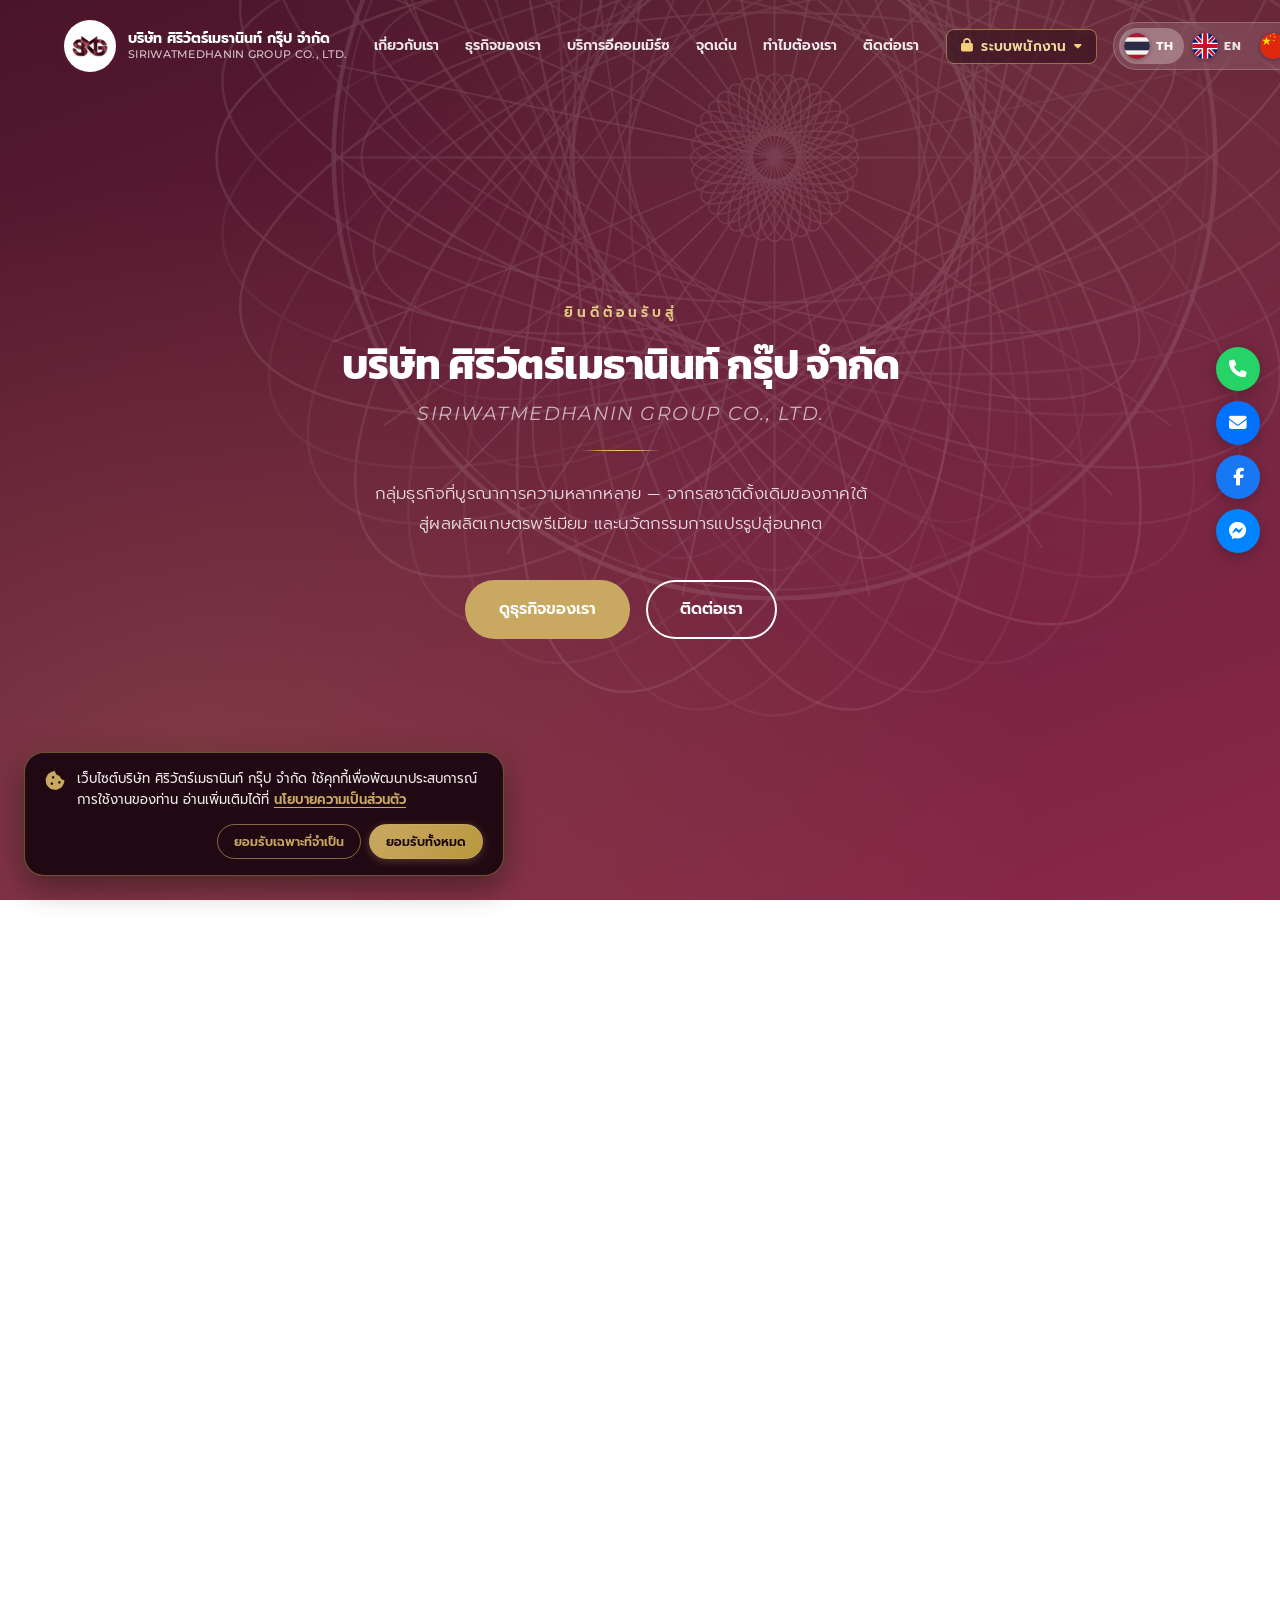
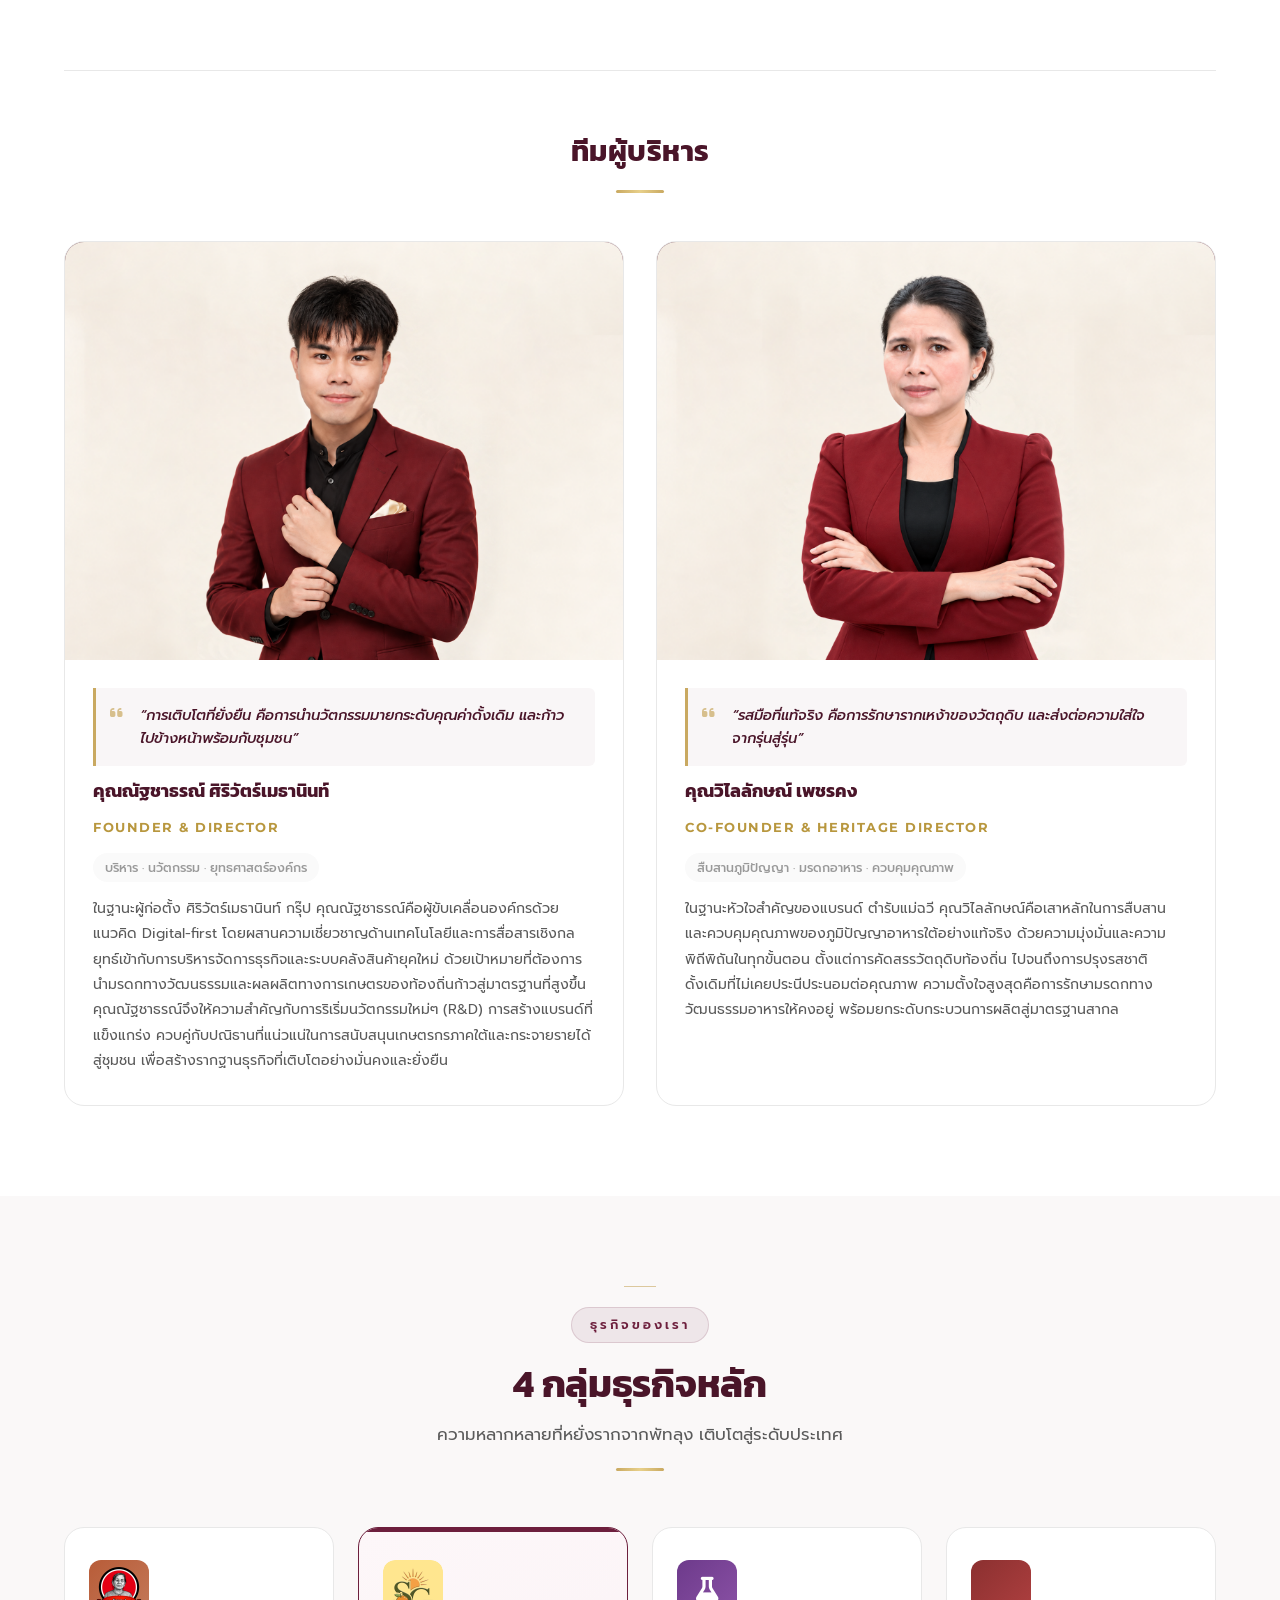
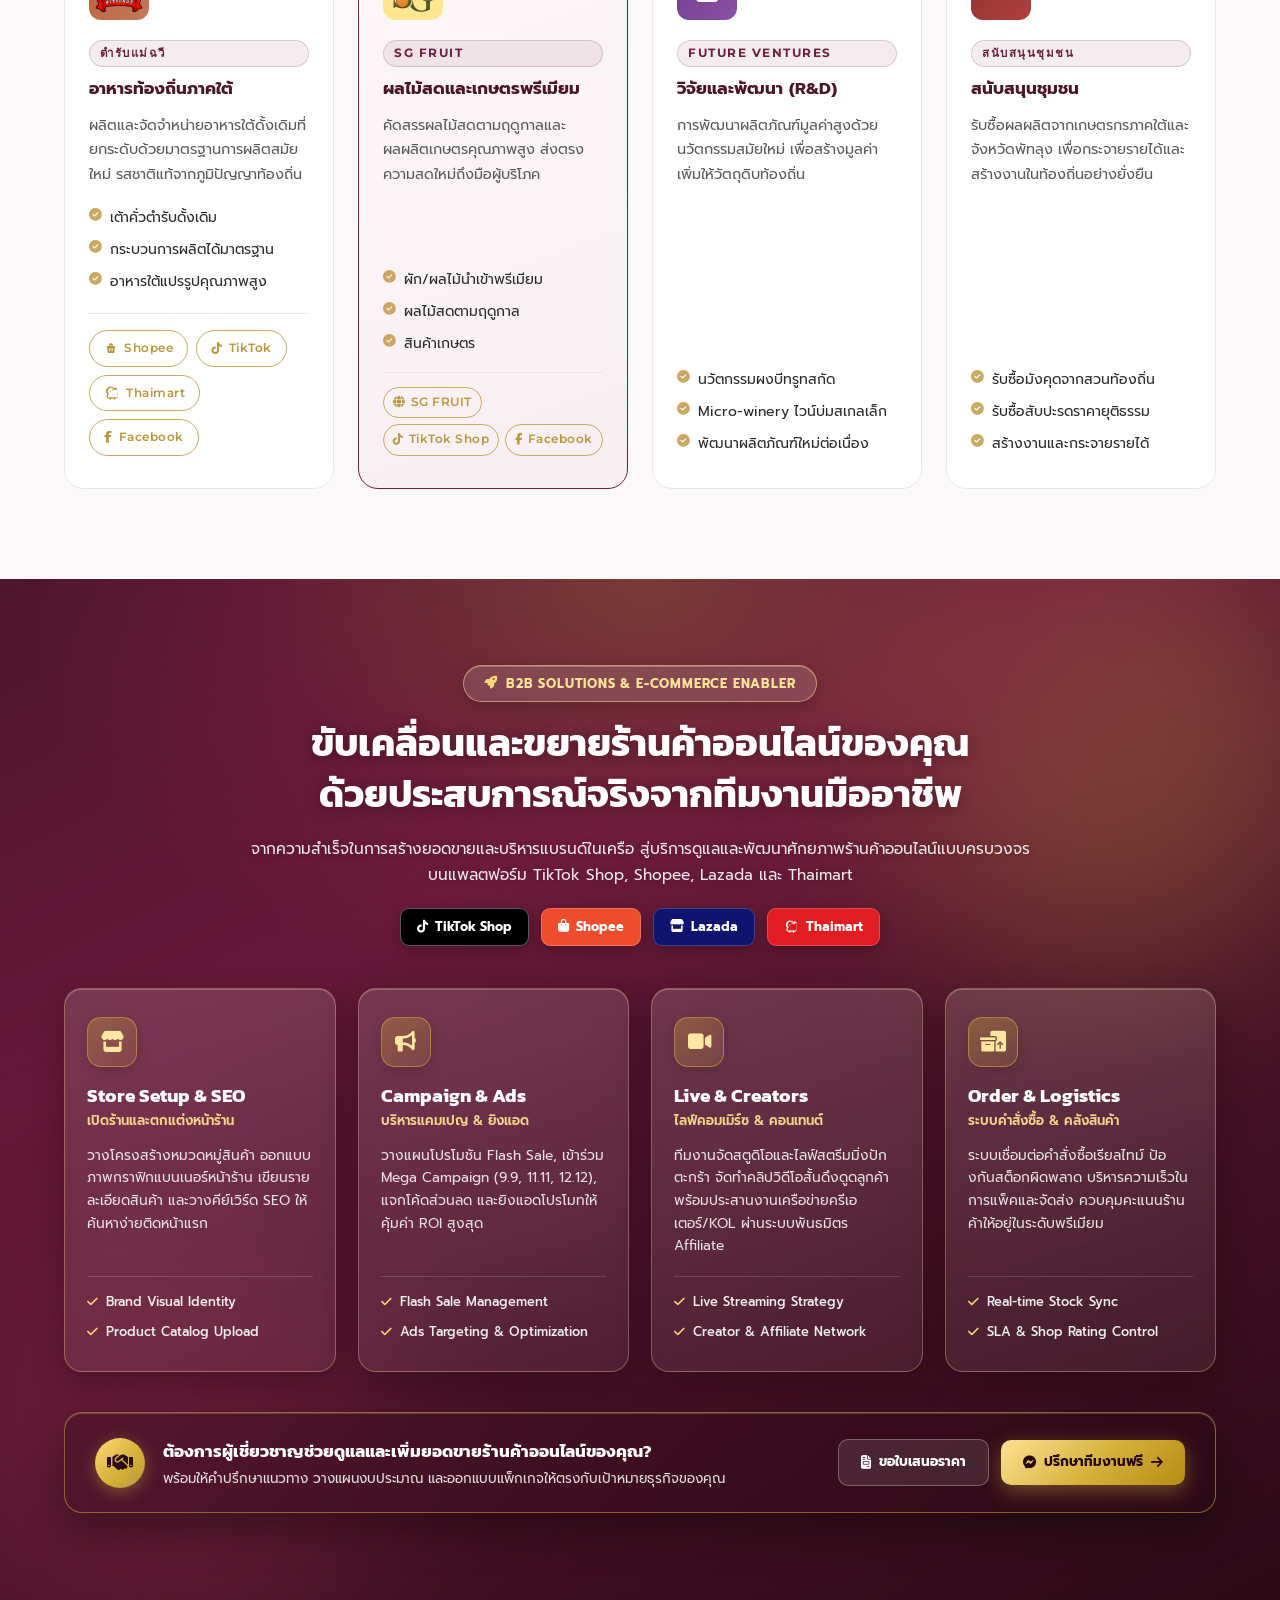
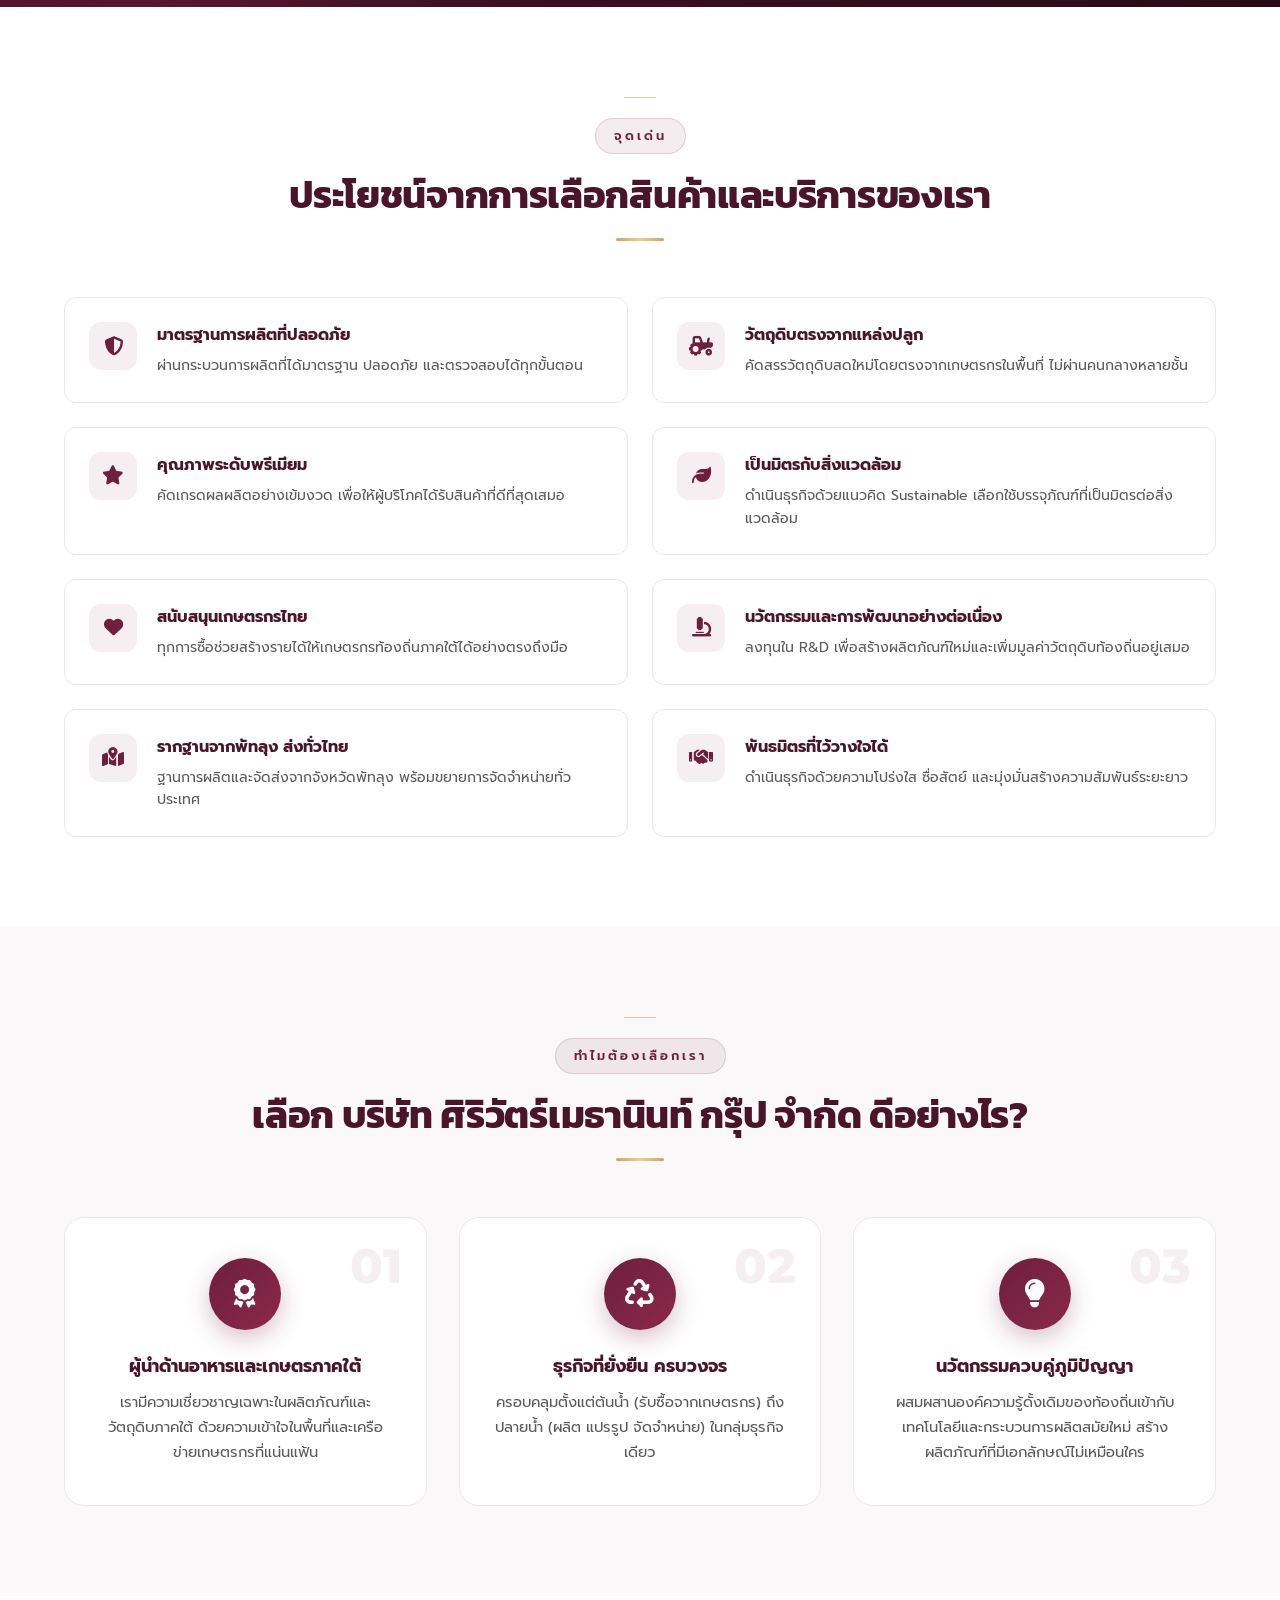
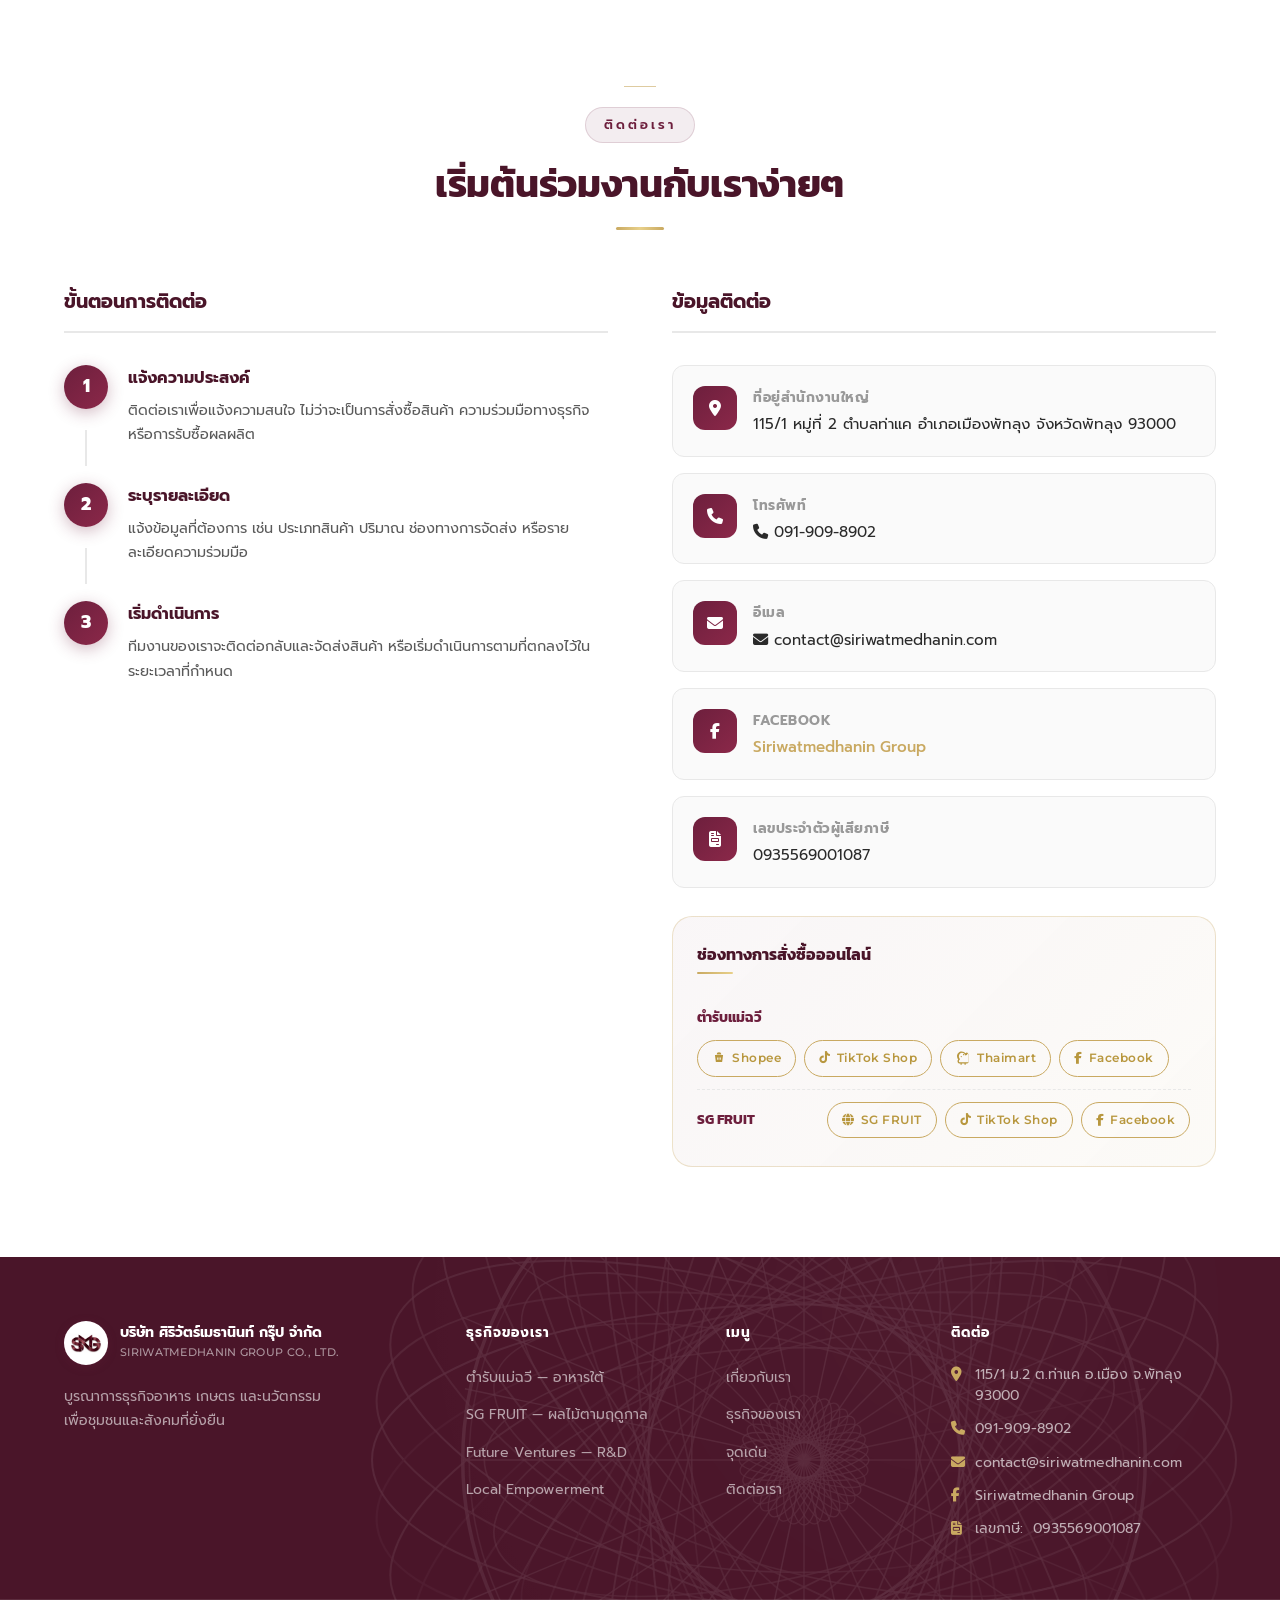
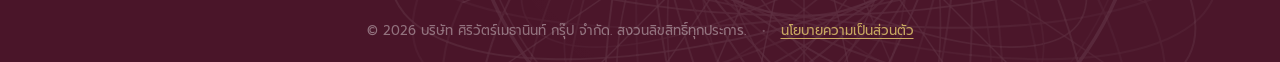
==== commit 737a2f14: "feat(legal): add PDPA Cookie Consent Banner, Privacy Policy Modal in TH/EN/ZH, and clean Sunny Grove" ====
--- a/index.html
+++ b/index.html
@@ -96,7 +96,7 @@
       {
         "@type": "Brand",
         "name": "SG FRUIT",
-        "alternateName": ["เอสจี ฟรุ๊ต", "SG Fruit", "Sunny Grove"],
+        "alternateName": ["เอสจี ฟรุ๊ต", "SG Fruit"],
         "url": "https://sg-fruit.siriwatmedhanin.com/",
         "description": "คัดสรรและจัดจำหน่ายผลไม้สดตามฤดูกาลและผลผลิตคุณภาพสูงจากแหล่งปลูก ตรงจากสวนถึงมือผู้บริโภค",
         "sameAs": [
@@ -899,8 +899,10 @@
       </div>
     </div>
     <div class="footer__bottom">
-      <div class="container">
-        <p data-i18n="footerCopyright">&copy; 2026 เธเธฃเธดเธฉเธฑเธ— เธจเธดเธฃเธดเธงเธฑเธ•เธฃเนเน€เธกเธเธฒเธเธดเธเธ—เน เธเธฃเธธเนเธ เธเธณเธเธฑเธ”. เธชเธเธงเธเธฅเธดเธเธชเธดเธ—เธเธดเนเธ—เธธเธเธเธฃเธฐเธเธฒเธฃ.</p>
+      <div class="container footer__bottom-flex">
+        <p data-i18n="footerCopyright">&copy; 2026 บริษัท ศิริวัตร์เมธานินท์ กรุ๊ป จำกัด. สงวนลิขสิทธิ์ทุกประการ.</p>
+        <span class="footer__bottom-divider">•</span>
+        <a href="javascript:void(0)" class="footer__privacy-link" id="openPrivacyPolicyLink" data-i18n="privacyPolicyLink">นโยบายความเป็นส่วนตัว</a>
       </div>
     </div>
   </footer>
@@ -939,9 +941,90 @@
     </div>
   </div>
 
+  <!-- ========== COOKIE CONSENT BANNER (PDPA) ========== -->
+  <div class="cookie-banner" id="cookieBanner" role="region" aria-label="การตั้งค่าคุกกี้" style="display: none;">
+    <div class="cookie-banner__inner">
+      <div class="cookie-banner__content">
+        <i class="fas fa-cookie-bite cookie-banner__icon"></i>
+        <p class="cookie-banner__text" data-i18n="cookieNoticeText">
+          เว็บไซต์บริษัท ศิริวัตร์เมธานินท์ กรุ๊ป จำกัด ใช้คุกกี้เพื่อพัฒนาประสบการณ์การใช้งานของท่าน อ่านเพิ่มเติมได้ที่ <a href="javascript:void(0)" class="cookie-banner__link" id="cookiePrivacyLink">นโยบายความเป็นส่วนตัว</a>
+        </p>
+      </div>
+      <div class="cookie-banner__actions">
+        <button type="button" class="cookie-btn cookie-btn--essential" id="cookieEssentialBtn" data-i18n="cookieEssentialBtn">ยอมรับเฉพาะที่จำเป็น</button>
+        <button type="button" class="cookie-btn cookie-btn--accept" id="cookieAcceptAllBtn" data-i18n="cookieAcceptAllBtn">ยอมรับทั้งหมด</button>
+      </div>
+    </div>
+  </div>
+
+  <!-- ========== PRIVACY POLICY MODAL (PDPA) ========== -->
+  <div class="privacy-modal" id="privacyModal" role="dialog" aria-modal="true" aria-labelledby="privacyModalTitle" hidden>
+    <div class="privacy-modal__backdrop" id="privacyModalBackdrop"></div>
+    <div class="privacy-modal__dialog">
+      <div class="privacy-modal__header">
+        <div class="privacy-modal__header-title">
+          <i class="fas fa-shield-halved privacy-modal__icon"></i>
+          <h3 id="privacyModalTitle" data-i18n="privacyModalTitle">นโยบายความเป็นส่วนตัว (Privacy Policy)</h3>
+        </div>
+        <button type="button" class="privacy-modal__close" id="privacyModalClose" aria-label="ปิด">
+          <i class="fas fa-times"></i>
+        </button>
+      </div>
+      <div class="privacy-modal__body" id="privacyModalBody" data-i18n="privacyModalBody">
+        <p class="privacy-modal__lead"><strong>บริษัท ศิริวัตร์เมธานินท์ กรุ๊ป จำกัด</strong> ("บริษัท") ให้ความสำคัญอย่างยิ่งต่อการคุ้มครองข้อมูลส่วนบุคคลของท่าน นโยบายความเป็นส่วนตัวฉบับนี้จัดทำขึ้นเพื่อให้สอดคล้องกับพระราชบัญญัติคุ้มครองข้อมูลส่วนบุคคล พ.ศ. 2562 (PDPA) โดยอธิบายถึงวิธีการเก็บรวบรวม ใช้ เปิดเผย และปกป้องข้อมูลส่วนบุคคลของท่านเมื่อเข้าชมเว็บไซต์หรือติดต่อประสานงานกับบริษัท</p>
+
+        <h4>1. ผู้ควบคุมข้อมูลส่วนบุคคล (Data Controller)</h4>
+        <p>
+          <strong>บริษัท ศิริวัตร์เมธานินท์ กรุ๊ป จำกัด (SIRIWATMEDHANIN GROUP CO., LTD.)</strong><br/>
+          สำนักงานใหญ่: 115/1 หมู่ที่ 2 ตำบลท่าแค อำเภอเมืองพัทลุง จังหวัดพัทลุง 93000<br/>
+          เลขประจำตัวผู้เสียภาษี: 0935569001087<br/>
+          อีเมล: contact@siriwatmedhanin.com | โทรศัพท์: 091-909-8902
+        </p>
+
+        <h4>2. ข้อมูลส่วนบุคคลที่เราเก็บรวบรวม</h4>
+        <p>บริษัทเก็บรวบรวมข้อมูลส่วนบุคคลเท่าที่จำเป็นตามวัตถุประสงค์ ได้แก่:</p>
+        <ul>
+          <li><strong>ข้อมูลการใช้งานเว็บไซต์และคุกกี้ (Cookies):</strong> คุกกี้การตั้งค่าพื้นฐาน (เช่น การเลือกภาษา TH/EN/ZH) และสถานะการยินยอมคุกกี้ (Cookie Consent) ซึ่งเก็บไว้ในอุปกรณ์ของท่าน (Local Storage) เพื่ออำนวยความสะดวกในการใช้งาน</li>
+          <li><strong>ข้อมูลการติดต่อทางธุรกิจ:</strong> ข้อมูลที่ท่านให้ไว้เมื่อติดต่อสอบถาม ขอใบเสนอราคา หรือประสานงานความร่วมมือ B2B ผ่านทางแบบฟอร์ม อีเมล โทรศัพท์ หรือแอปพลิเคชันส่งข้อความ เช่น ชื่อ-นามสกุล, ชื่อบริษัท/หน่วยงาน, หมายเลขโทรศัพท์, อีเมล และรายละเอียดความต้องการทางธุรกิจ</li>
+        </ul>
+
+        <h4>3. วัตถุประสงค์ในการเก็บรวบรวมและใช้ข้อมูล</h4>
+        <ul>
+          <li>เพื่อการติดต่อสื่อสาร ตอบข้อซักถาม และจัดทำใบเสนอราคาหรือข้อเสนอทางธุรกิจ B2B</li>
+          <li>เพื่อส่งมอบบริการและการประสานงานตามสัญญาหรือข้อตกลงร่วมกัน</li>
+          <li>เพื่อปรับปรุง ประเมิน และพัฒนาประสิทธิภาพการแสดงผลของเว็บไซต์ให้เหมาะสมกับผู้ใช้งาน</li>
+          <li>เพื่อการปฏิบัติตามกฎหมายที่เกี่ยวข้องและการใช้สิทธิเรียกร้องทางกฎหมาย</li>
+        </ul>
+
+        <h4>4. สิทธิของเจ้าของข้อมูลส่วนบุคคลตาม PDPA</h4>
+        <p>ท่านมีสิทธิตามกฎหมายคุ้มครองข้อมูลส่วนบุคคล ดังต่อไปนี้:</p>
+        <ul>
+          <li>สิทธิในการเข้าถึงและขอรับสำเนาข้อมูลส่วนบุคคลของท่าน</li>
+          <li>สิทธิในการขอให้แก้ไขข้อมูลให้ถูกต้อง เป็นปัจจุบัน และสมบูรณ์</li>
+          <li>สิทธิในการขอให้ลบ ทำลาย หรือทำให้ข้อมูลไม่สามารถระบุตัวบุคคลได้</li>
+          <li>สิทธิในการระงับการใช้ข้อมูลส่วนบุคคล</li>
+          <li>สิทธิในการคัดค้านการเก็บรวบรวม ใช้ หรือเปิดเผยข้อมูล</li>
+          <li>สิทธิในการเพิกถอนความยินยอม (กรณีที่ประมวลผลข้อมูลโดยอาศัยความยินยอม)</li>
+        </ul>
+
+        <h4>5. การติดต่อเรา</h4>
+        <p>หากท่านมีข้อสงสัยเกี่ยวกับนโยบายความเป็นส่วนตัวนี้ หรือประสงค์จะใช้สิทธิของเจ้าของข้อมูลส่วนบุคคล สามารถติดต่อได้ที่:<br/>
+        <strong>เจ้าหน้าที่คุ้มครองข้อมูล / ฝ่ายประสานงาน บริษัท ศิริวัตร์เมธานินท์ กรุ๊ป จำกัด</strong><br/>
+        อีเมล: <a href="mailto:contact@siriwatmedhanin.com">contact@siriwatmedhanin.com</a> | โทร: 091-909-8902<br/>
+        เวลาทำการ: วันจันทร์ - ศุกร์ 08:30 - 17:30 น.</p>
+      </div>
+      <div class="privacy-modal__footer">
+        <button type="button" class="cookie-btn cookie-btn--accept" id="privacyModalConfirm" data-i18n="privacyModalCloseBtn">ปิดหน้าต่าง</button>
+      </div>
+    </div>
+  </div>
+
+
+
   <!-- JS -->
   <script src="assets/js/i18n.js"></script>
   <script src="assets/js/main.js"></script>
   <script src="assets/js/cms-loader.js"></script>
+
 </body>
 </html>
--- a/assets/css/style.css
+++ b/assets/css/style.css
@@ -3516,3 +3516,347 @@
     display: none;
   }
 }
+
+/* ===================================================
+   COOKIE CONSENT BANNER (PDPA)
+   =================================================== */
+
+.cookie-banner {
+  position: fixed;
+  bottom: 24px;
+  left: 24px;
+  max-width: 480px;
+  background: rgba(30, 8, 18, 0.96);
+  border: 1px solid rgba(201, 169, 97, 0.45);
+  border-radius: var(--radius-lg);
+  padding: 16px 20px;
+  box-shadow: 0 10px 30px rgba(0, 0, 0, 0.45), 0 0 20px rgba(201, 169, 97, 0.12);
+  backdrop-filter: blur(12px);
+  -webkit-backdrop-filter: blur(12px);
+  z-index: 1050;
+  color: var(--color-white);
+  opacity: 0;
+  transform: translateY(20px);
+  transition: opacity 0.35s ease, transform 0.35s ease;
+}
+
+.cookie-banner--visible {
+  opacity: 1;
+  transform: translateY(0);
+}
+
+.cookie-banner__inner {
+  display: flex;
+  flex-direction: column;
+  gap: 14px;
+}
+
+.cookie-banner__content {
+  display: flex;
+  align-items: flex-start;
+  gap: 12px;
+}
+
+.cookie-banner__icon {
+  font-size: 1.25rem;
+  color: var(--color-accent);
+  margin-top: 2px;
+  flex-shrink: 0;
+}
+
+.cookie-banner__text {
+  font-size: 0.82rem;
+  line-height: 1.55;
+  color: rgba(255, 255, 255, 0.92);
+  margin: 0;
+}
+
+.cookie-banner__link {
+  color: var(--color-accent);
+  text-decoration: underline;
+  text-underline-offset: 3px;
+  font-weight: 600;
+  cursor: pointer;
+  transition: color var(--transition);
+}
+
+.cookie-banner__link:hover {
+  color: var(--color-white);
+}
+
+.cookie-banner__actions {
+  display: flex;
+  align-items: center;
+  justify-content: flex-end;
+  flex-wrap: wrap;
+  gap: 8px;
+}
+
+.cookie-btn {
+  display: inline-flex;
+  align-items: center;
+  justify-content: center;
+  padding: 7px 16px;
+  border-radius: var(--radius-xl);
+  font-family: var(--font-main);
+  font-size: 0.78rem;
+  font-weight: 600;
+  cursor: pointer;
+  transition: all var(--transition);
+  white-space: nowrap;
+}
+
+.cookie-btn--accept {
+  background: linear-gradient(135deg, var(--color-accent), var(--color-accent-dark));
+  color: #1a0610;
+  border: 1px solid var(--color-accent);
+  box-shadow: 0 2px 8px rgba(201, 169, 97, 0.3);
+}
+
+.cookie-btn--accept:hover {
+  transform: translateY(-1px);
+  box-shadow: 0 4px 14px rgba(201, 169, 97, 0.45);
+  filter: brightness(1.08);
+}
+
+.cookie-btn--essential {
+  background: transparent;
+  color: var(--color-accent);
+  border: 1px solid rgba(201, 169, 97, 0.6);
+}
+
+.cookie-btn--essential:hover {
+  background: rgba(201, 169, 97, 0.15);
+  color: var(--color-white);
+  border-color: var(--color-accent);
+  transform: translateY(-1px);
+}
+
+/* Mobile responsive for cookie banner: clear floating buttons on right */
+@media (max-width: 768px) {
+  .cookie-banner {
+    left: 12px;
+    right: 76px;
+    bottom: 12px;
+    max-width: none;
+    padding: 13px 15px;
+  }
+  .cookie-banner__text {
+    font-size: 0.78rem;
+  }
+  .cookie-btn {
+    font-size: 0.74rem;
+    padding: 6px 12px;
+  }
+}
+
+@media (max-width: 480px) {
+  .cookie-banner {
+    right: 72px;
+    left: 8px;
+    bottom: 8px;
+  }
+  .cookie-banner__actions {
+    flex-direction: column;
+    width: 100%;
+    align-items: stretch;
+  }
+  .cookie-btn {
+    width: 100%;
+    text-align: center;
+  }
+}
+
+/* ===================================================
+   FOOTER BOTTOM FLEX & PRIVACY LINK
+   =================================================== */
+
+.footer__bottom-flex {
+  display: flex;
+  align-items: center;
+  justify-content: center;
+  flex-wrap: wrap;
+  gap: 8px 16px;
+}
+
+.footer__bottom-divider {
+  color: rgba(255, 255, 255, 0.25);
+  font-size: 0.8rem;
+}
+
+.footer__privacy-link {
+  font-size: 0.82rem;
+  color: var(--color-accent);
+  text-decoration: underline;
+  text-underline-offset: 3px;
+  cursor: pointer;
+  transition: color var(--transition);
+}
+
+.footer__privacy-link:hover {
+  color: var(--color-white);
+}
+
+/* ===================================================
+   PRIVACY POLICY MODAL (PDPA)
+   =================================================== */
+
+.privacy-modal {
+  position: fixed;
+  top: 0;
+  left: 0;
+  width: 100%;
+  height: 100%;
+  z-index: 2000;
+  display: flex;
+  align-items: center;
+  justify-content: center;
+  opacity: 0;
+  visibility: hidden;
+  transition: opacity 0.3s ease, visibility 0.3s ease;
+}
+
+.privacy-modal:not([hidden]) {
+  display: flex;
+}
+
+.privacy-modal--visible {
+  opacity: 1;
+  visibility: visible;
+}
+
+.privacy-modal__backdrop {
+  position: absolute;
+  top: 0;
+  left: 0;
+  width: 100%;
+  height: 100%;
+  background: rgba(15, 4, 9, 0.78);
+  backdrop-filter: blur(6px);
+  -webkit-backdrop-filter: blur(6px);
+}
+
+.privacy-modal__dialog {
+  position: relative;
+  width: 92%;
+  max-width: 780px;
+  max-height: 85vh;
+  background: #ffffff;
+  border-radius: var(--radius-lg);
+  box-shadow: 0 25px 60px rgba(0, 0, 0, 0.45);
+  display: flex;
+  flex-direction: column;
+  overflow: hidden;
+  border: 1px solid rgba(201, 169, 97, 0.4);
+  transform: scale(0.95);
+  transition: transform 0.3s cubic-bezier(0.25, 0.8, 0.25, 1);
+  z-index: 1;
+}
+
+.privacy-modal--visible .privacy-modal__dialog {
+  transform: scale(1);
+}
+
+.privacy-modal__header {
+  display: flex;
+  align-items: center;
+  justify-content: space-between;
+  padding: 18px 24px;
+  background: linear-gradient(135deg, var(--color-primary-dark), var(--color-primary));
+  color: var(--color-white);
+  border-bottom: 2px solid var(--color-accent);
+}
+
+.privacy-modal__header-title {
+  display: flex;
+  align-items: center;
+  gap: 12px;
+}
+
+.privacy-modal__icon {
+  font-size: 1.3rem;
+  color: var(--color-accent);
+}
+
+.privacy-modal__header h3 {
+  font-size: 1.1rem;
+  font-weight: 700;
+  color: var(--color-white);
+  margin: 0;
+}
+
+.privacy-modal__close {
+  background: transparent;
+  border: none;
+  color: rgba(255, 255, 255, 0.75);
+  font-size: 1.25rem;
+  cursor: pointer;
+  padding: 6px;
+  border-radius: 50%;
+  display: flex;
+  align-items: center;
+  justify-content: center;
+  transition: color var(--transition), transform var(--transition);
+}
+
+.privacy-modal__close:hover {
+  color: var(--color-accent);
+  transform: rotate(90deg);
+}
+
+.privacy-modal__body {
+  padding: 24px 28px;
+  overflow-y: auto;
+  font-size: 0.88rem;
+  line-height: 1.7;
+  color: #333333;
+}
+
+.privacy-modal__lead {
+  font-size: 0.92rem;
+  color: #1a1a1a;
+  margin-bottom: 16px;
+}
+
+.privacy-modal__body h4 {
+  font-size: 0.98rem;
+  font-weight: 700;
+  color: var(--color-primary);
+  margin-top: 18px;
+  margin-bottom: 8px;
+  border-bottom: 1px solid rgba(109, 31, 61, 0.1);
+  padding-bottom: 4px;
+}
+
+.privacy-modal__body ul {
+  padding-left: 20px;
+  margin-bottom: 12px;
+  list-style: disc;
+}
+
+.privacy-modal__body li {
+  margin-bottom: 6px;
+}
+
+.privacy-modal__body a {
+  color: var(--color-primary);
+  font-weight: 600;
+  text-decoration: underline;
+}
+
+.privacy-modal__body a:hover {
+  color: var(--color-accent-dark);
+}
+
+.privacy-modal__footer {
+  padding: 14px 24px;
+  background: #fbf7f8;
+  border-top: 1px solid var(--color-border);
+  display: flex;
+  justify-content: flex-end;
+}
+
+body.modal-open {
+  overflow: hidden;
+}
+
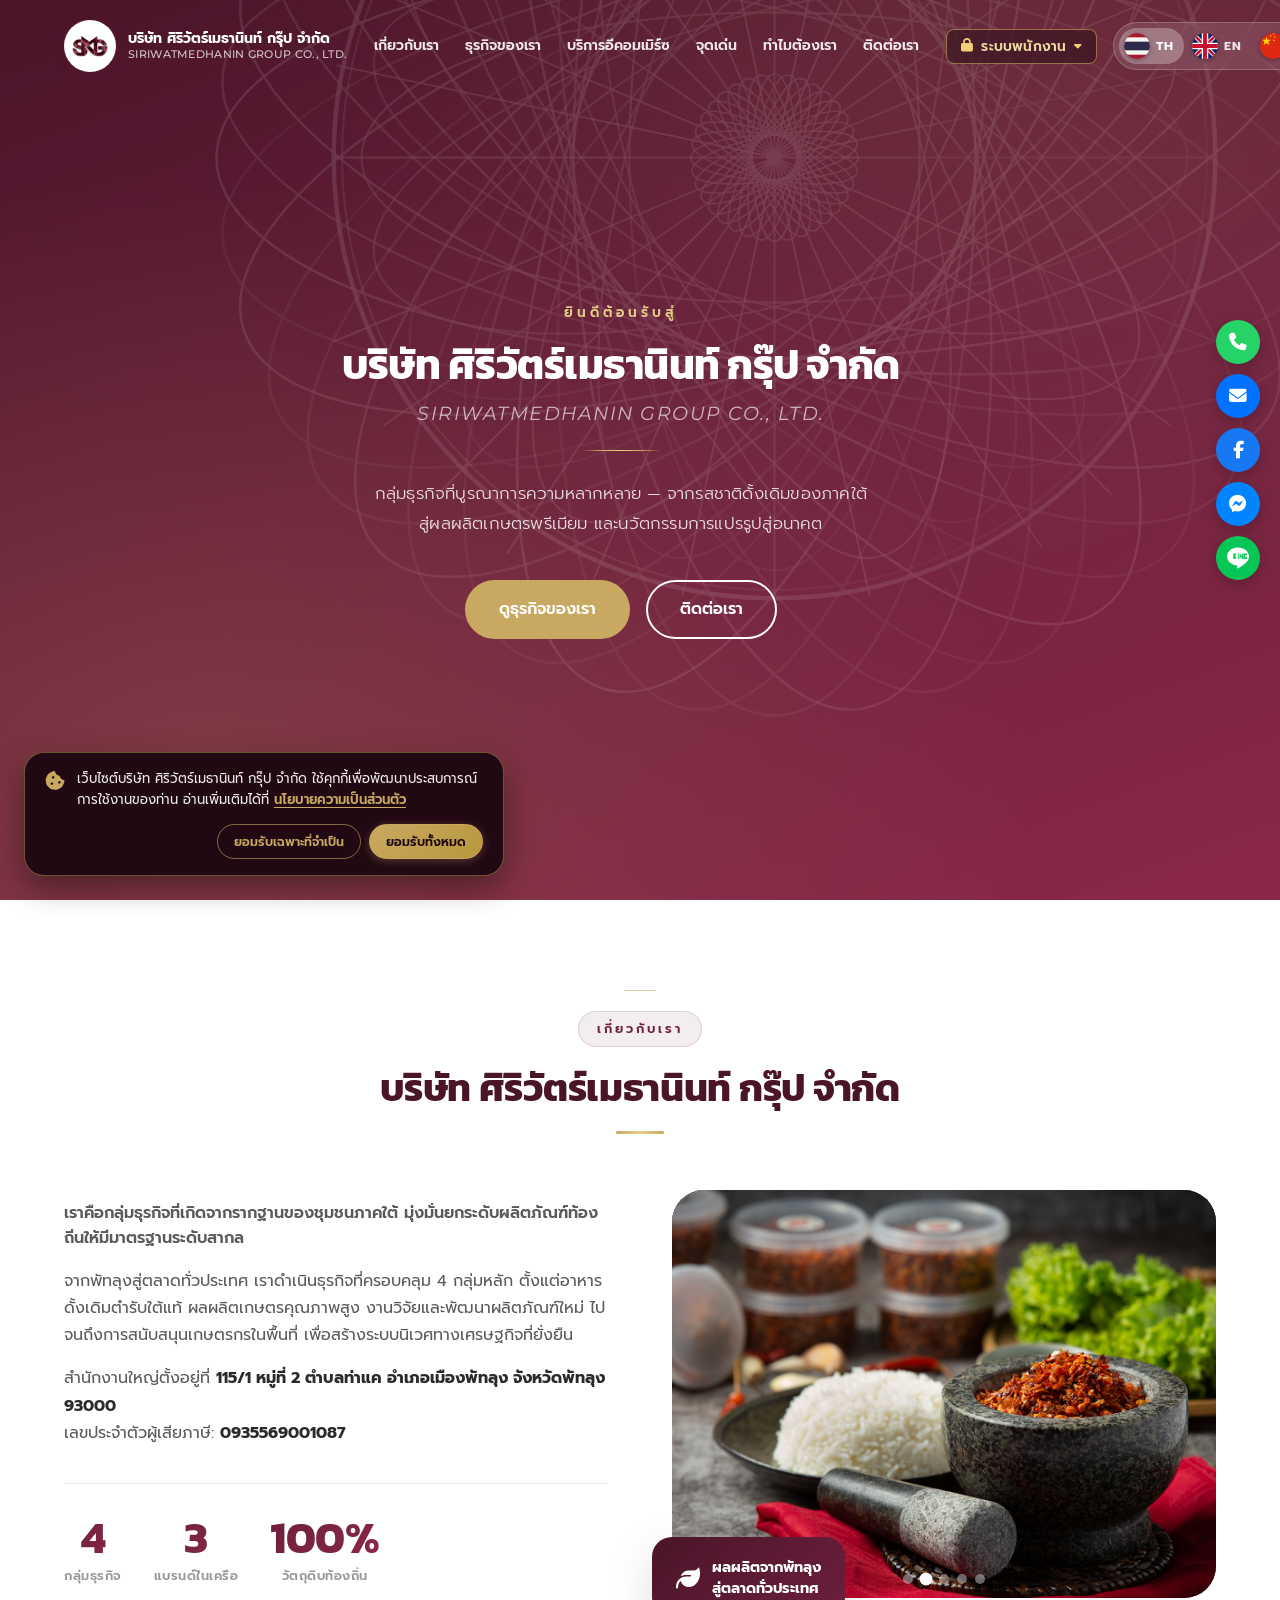
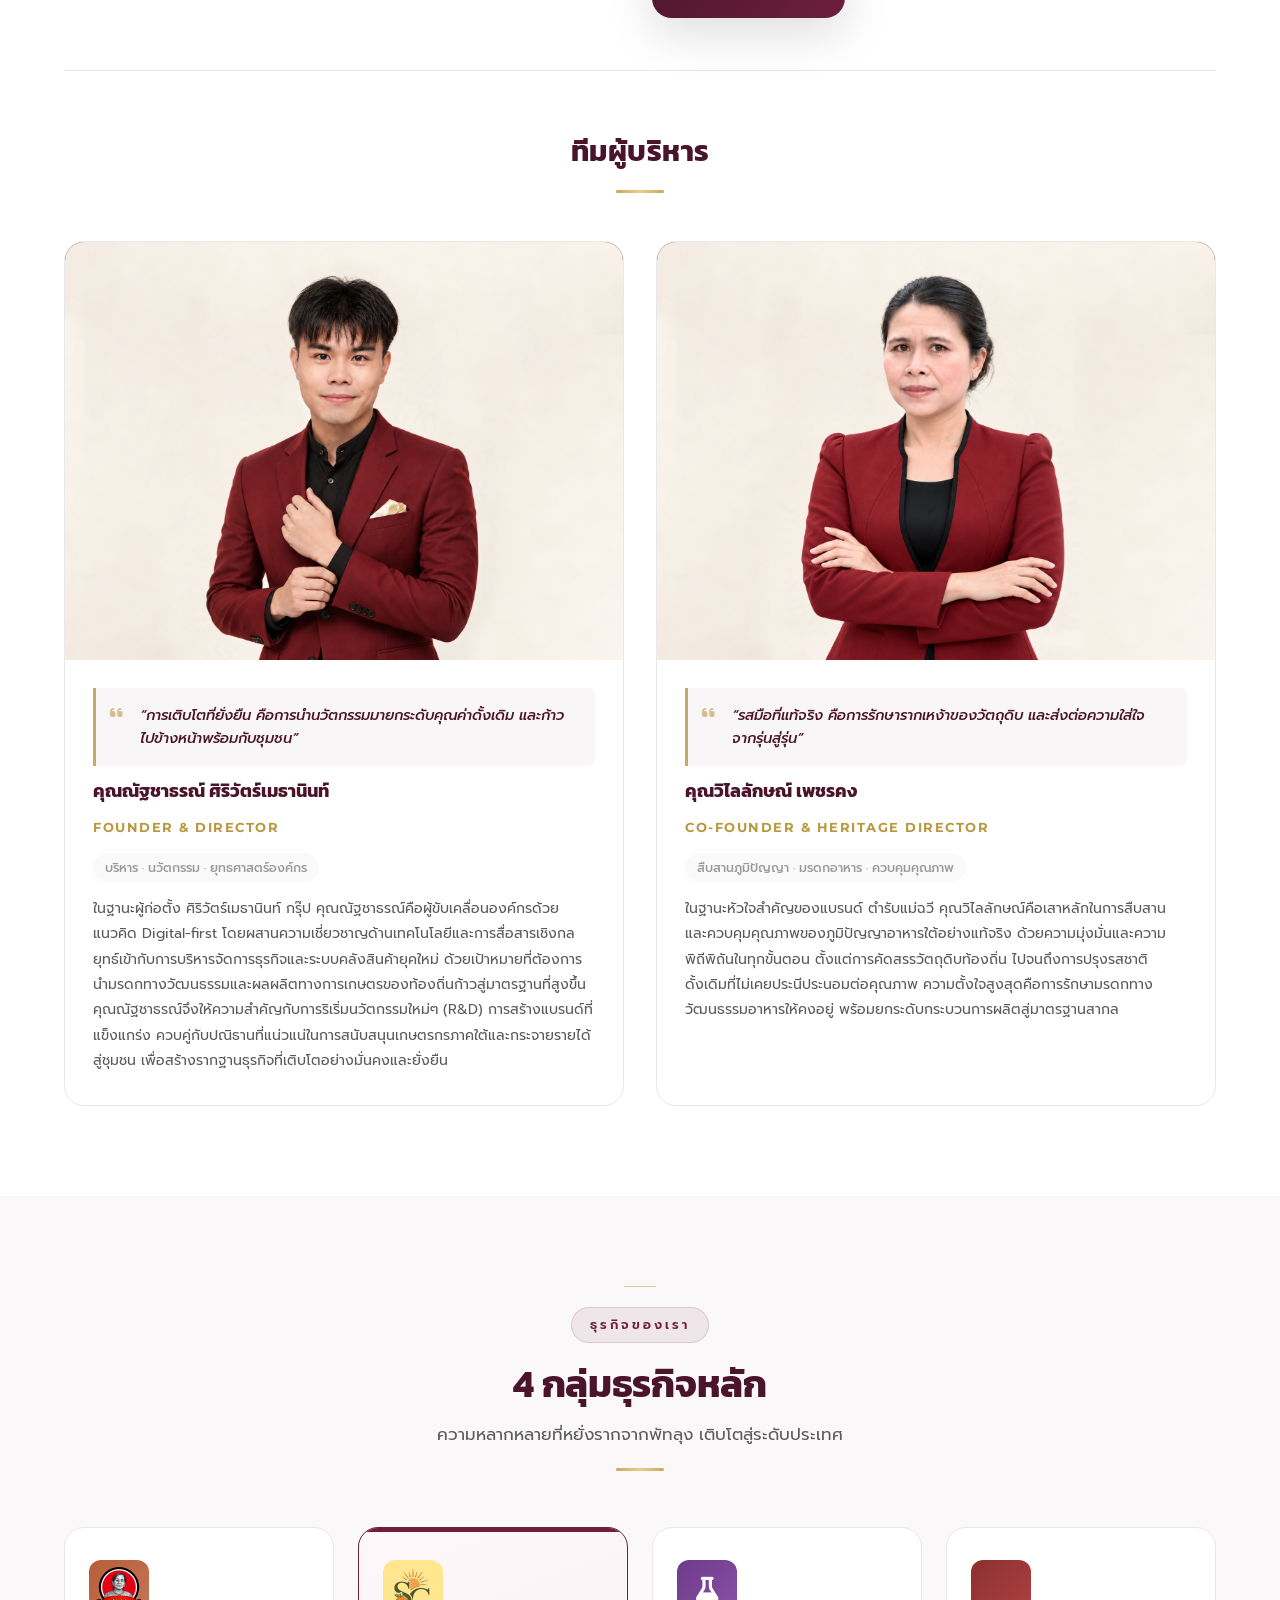
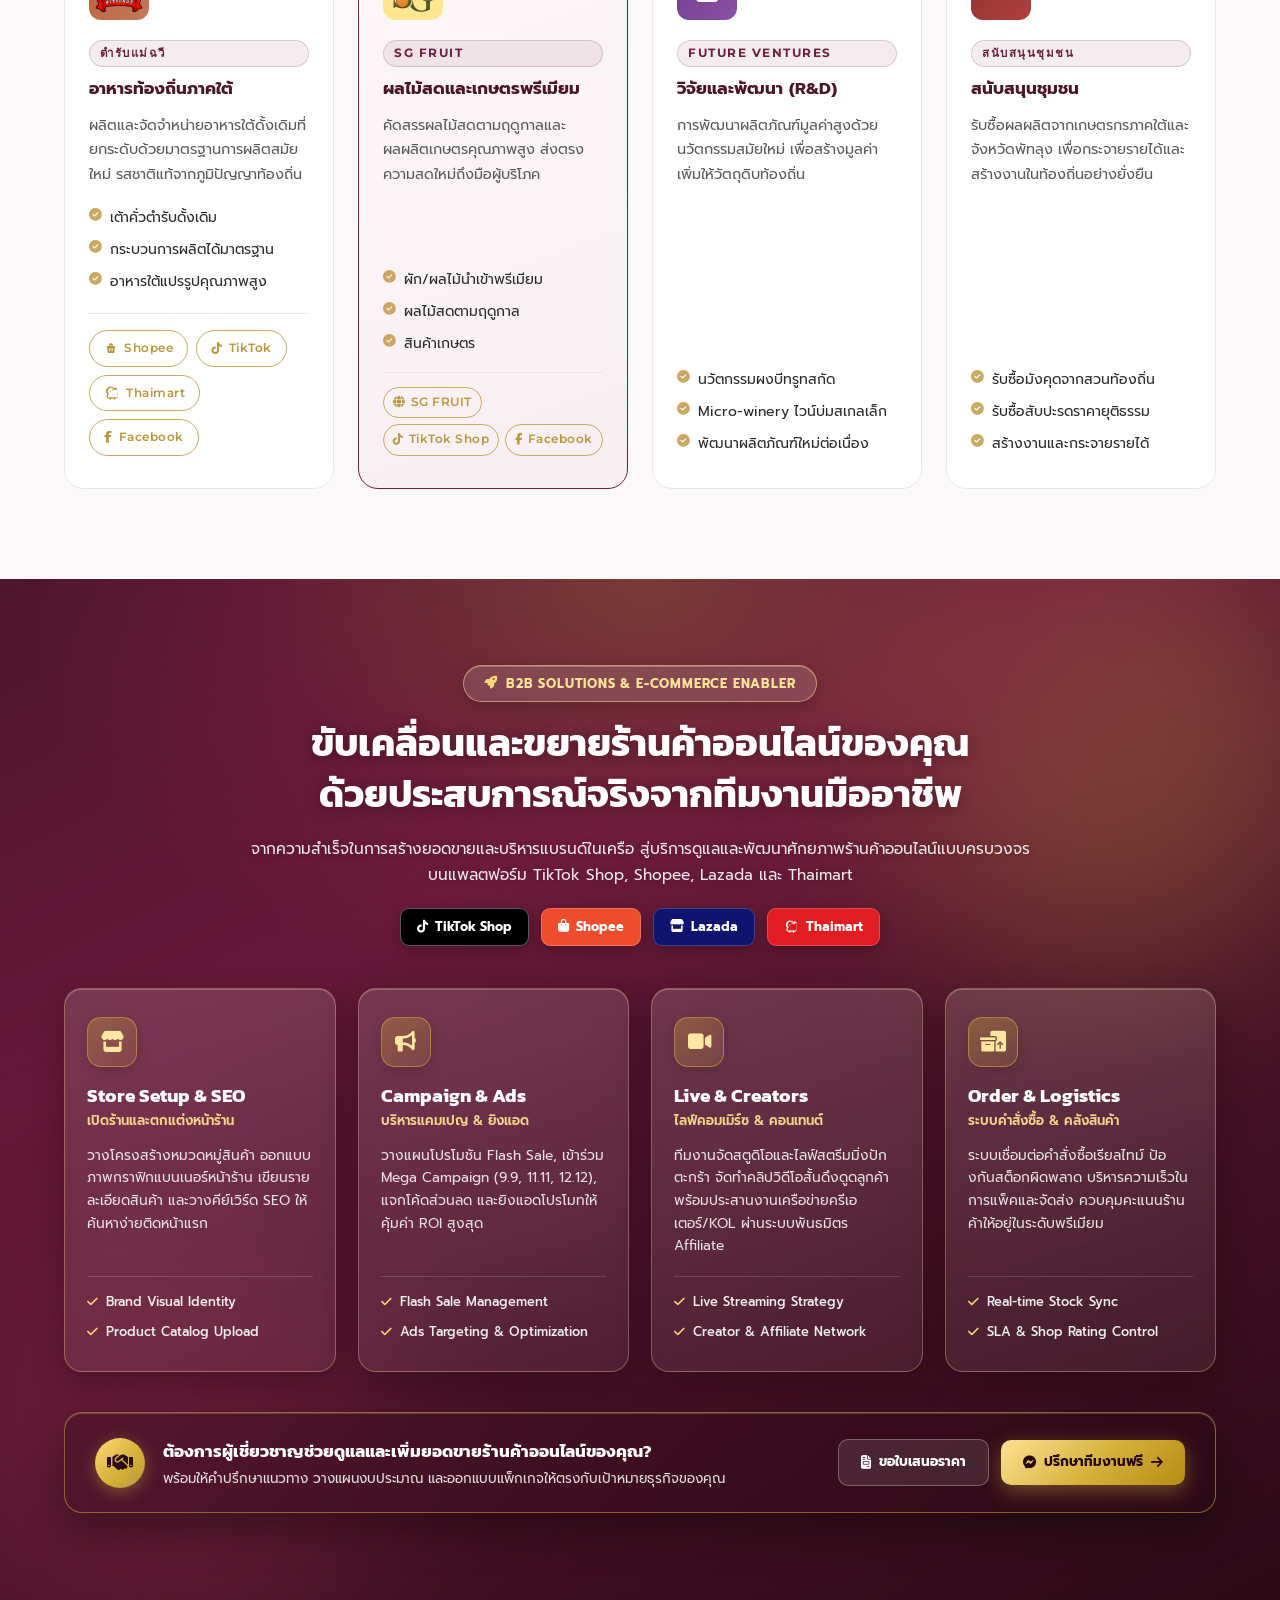
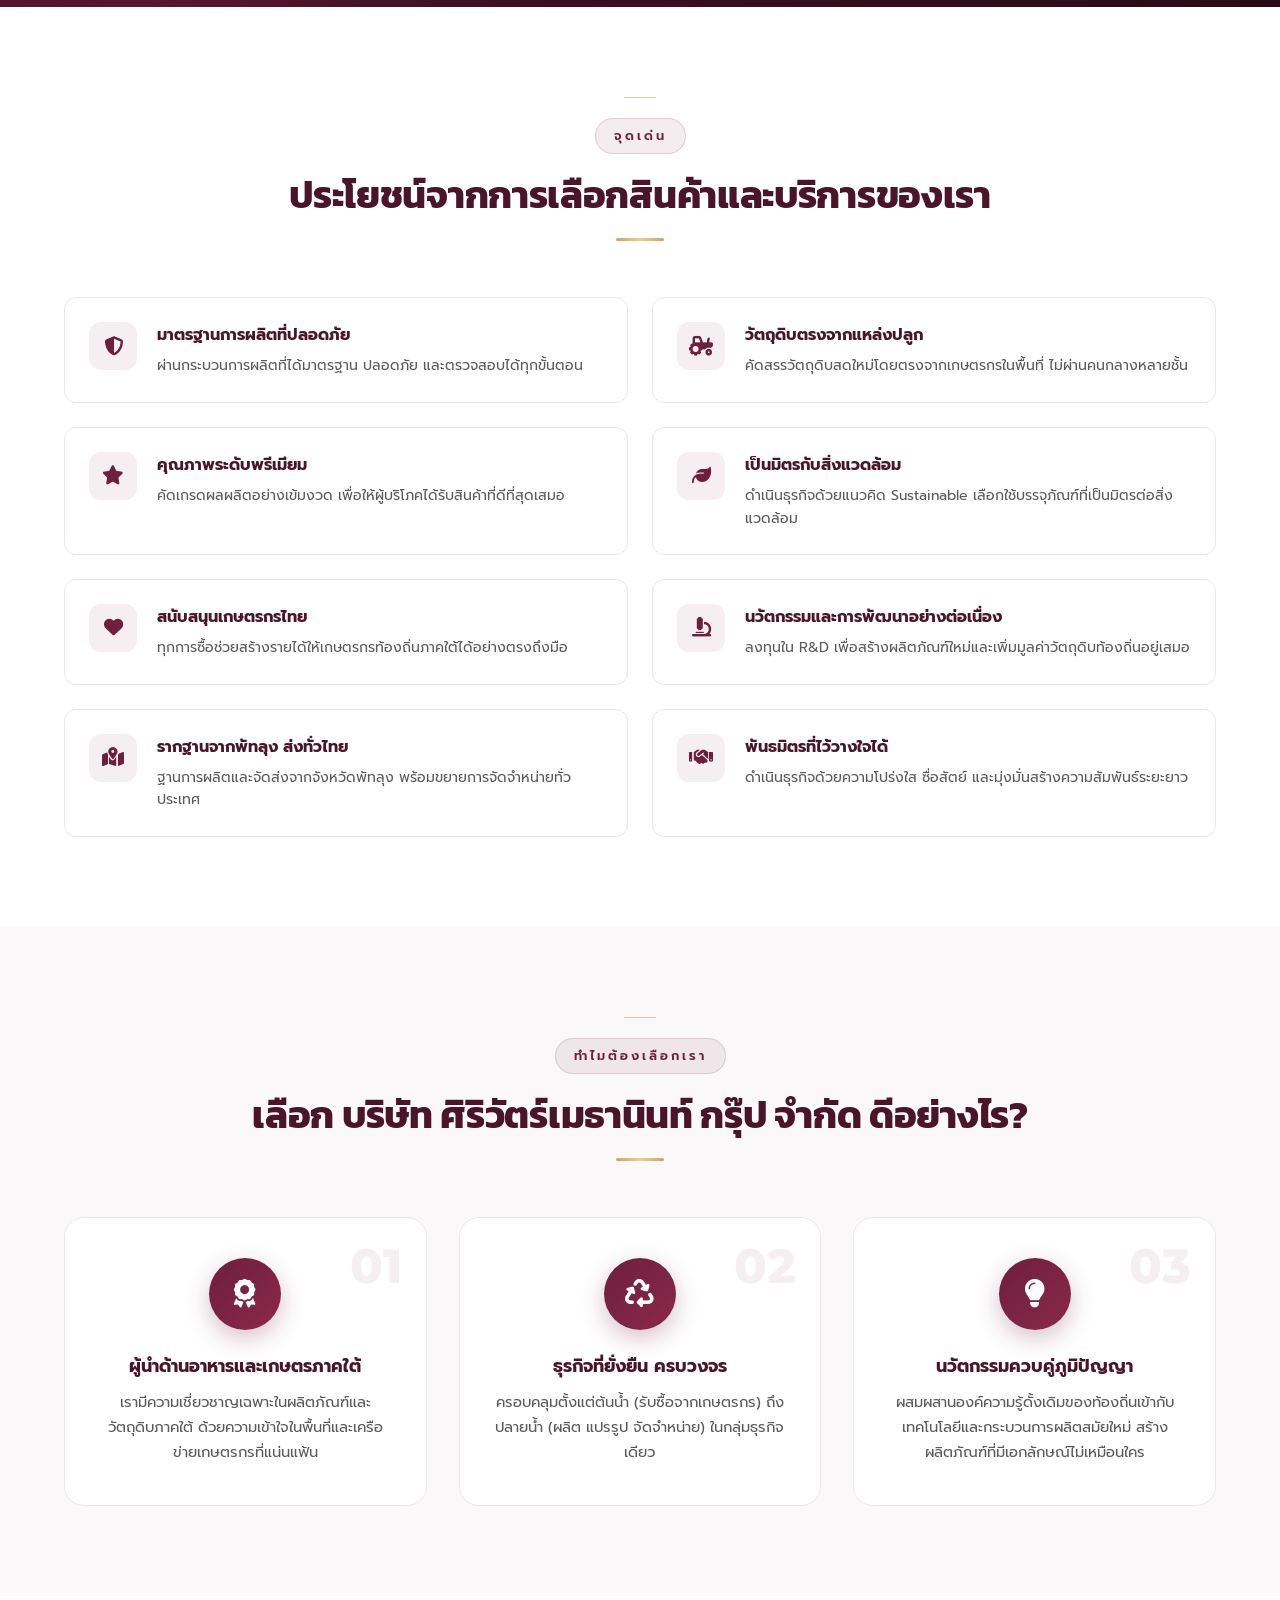
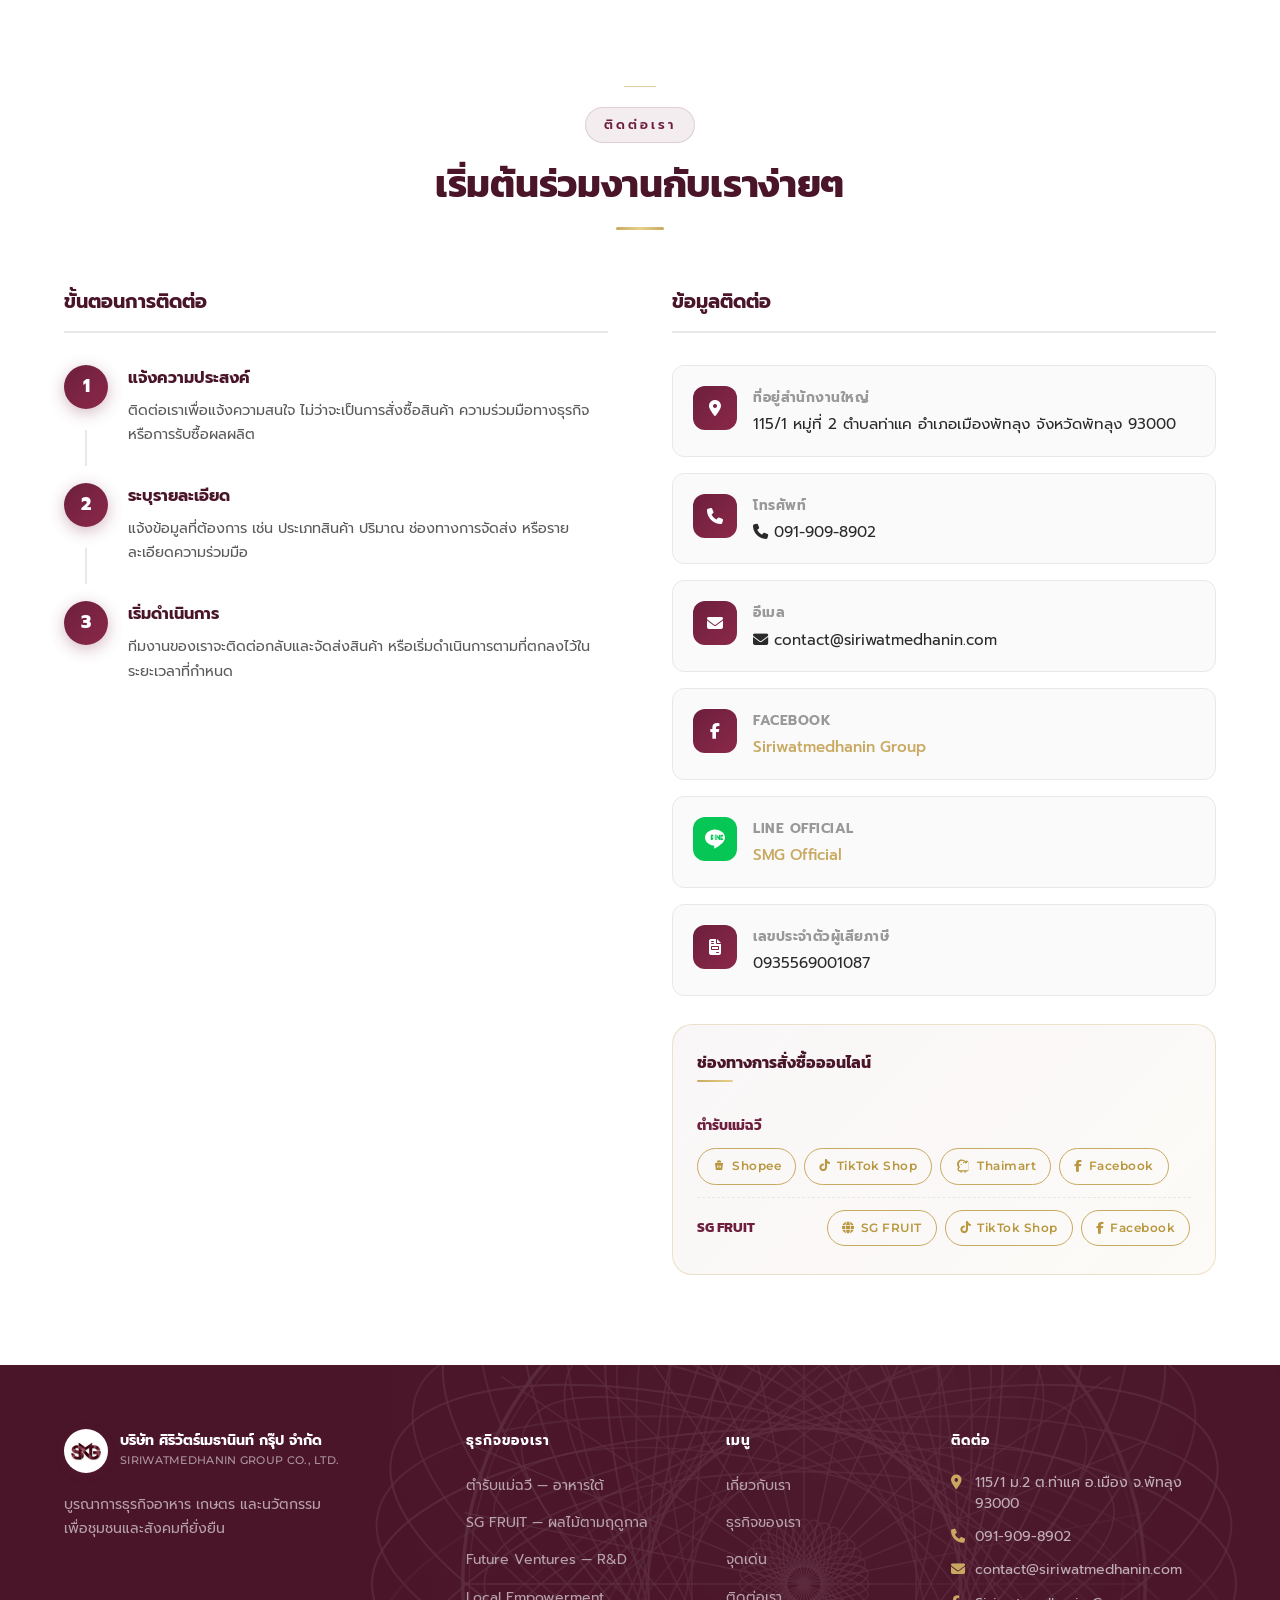
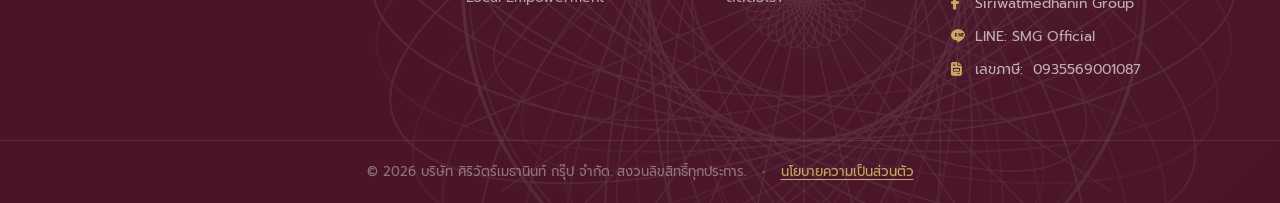
==== commit c9227609: "feat: add SMG Official LINE contact link and update footer brand name" ====
--- a/index.html
+++ b/index.html
@@ -791,6 +791,15 @@
               </div>
             </div>
             <div class="contact-card">
+              <div class="contact-card__icon contact-card__icon--line">
+                <svg viewBox="0 0 24 24" width="20" height="20" fill="currentColor"><path d="M24 10.304c0-5.369-5.383-9.738-12-9.738-6.616 0-12 4.369-12 9.738 0 4.814 4.269 8.846 10.036 9.608.391.084.922.258 1.057.592.122.303.079.778.039 1.085l-.171 1.027c-.053.303-.242 1.186 1.039.647 1.281-.54 6.911-4.069 9.428-6.967 1.739-1.907 2.572-3.843 2.572-5.992zm-14.73 2.766h-1.684a.65.65 0 0 1-.65-.65V7.653c0-.359.291-.65.65-.65h1.684c.359 0 .65.291.65.65v.65a.65.65 0 0 1-.65.65h-.734v1.127h.734c.359 0 .65.291.65.65v.65a.65.65 0 0 1-.65.65zm3.176 0a.65.65 0 0 1-.65-.65V7.653c0-.359.291-.65.65-.65h.65a.65.65 0 0 1 .65.65v4.767a.65.65 0 0 1-.65.65h-.65zm4.846 0a.65.65 0 0 1-.541-.29l-2.023-2.825v2.465a.65.65 0 0 1-.65.65h-.65a.65.65 0 0 1-.65-.65V7.653c0-.359.291-.65.65-.65h.582c.219 0 .423.11.541.29l2.023 2.825V7.653c0-.359.291-.65.65-.65h.65a.65.65 0 0 1 .65.65v4.767a.65.65 0 0 1-.65.65h-.582zm3.83-3.117h-1.424v1.167h1.424c.359 0 .65.291.65.65v.65a.65.65 0 0 1-.65.65h-2.374a.65.65 0 0 1-.65-.65V7.653c0-.359.291-.65.65-.65h2.374c.359 0 .65.291.65.65v.65a.65.65 0 0 1-.65.65h-1.424v1.077h1.424c.359 0 .65.291.65.65v.65a.65.65 0 0 1-.65.65z"/></svg>
+              </div>
+              <div class="contact-card__body">
+                <h4 data-i18n="contactLineLabel">LINE Official</h4>
+                <p><a href="https://line.me/R/ti/p/@197tbtly" target="_blank" rel="noopener noreferrer" class="contact-link contact-link--line">SMG Official</a></p>
+              </div>
+            </div>
+            <div class="contact-card">
               <div class="contact-card__icon"><i class="fas fa-file-invoice"></i></div>
               <div class="contact-card__body">
                 <h4 data-i18n="contactTaxLabel">เน€เธฅเธเธเธฃเธฐเธเธณเธ•เธฑเธงเธเธนเนเน€เธชเธตเธขเธ เธฒเธฉเธต</h4>
@@ -894,6 +903,7 @@
           <p><i class="fas fa-phone"></i> 091-909-8902</p>
           <p><i class="fas fa-envelope"></i> contact@siriwatmedhanin.com</p>
           <p><i class="fab fa-facebook-f"></i> <a href="https://www.facebook.com/share/1FGMbjt1ME/?mibextid=wwXIfr" target="_blank" rel="noopener noreferrer" class="footer__social-link">Siriwatmedhanin Group</a></p>
+          <p><svg class="footer__line-icon" viewBox="0 0 24 24" width="14" height="14" fill="currentColor"><path d="M24 10.304c0-5.369-5.383-9.738-12-9.738-6.616 0-12 4.369-12 9.738 0 4.814 4.269 8.846 10.036 9.608.391.084.922.258 1.057.592.122.303.079.778.039 1.085l-.171 1.027c-.053.303-.242 1.186 1.039.647 1.281-.54 6.911-4.069 9.428-6.967 1.739-1.907 2.572-3.843 2.572-5.992zm-14.73 2.766h-1.684a.65.65 0 0 1-.65-.65V7.653c0-.359.291-.65.65-.65h1.684c.359 0 .65.291.65.65v.65a.65.65 0 0 1-.65.65h-.734v1.127h.734c.359 0 .65.291.65.65v.65a.65.65 0 0 1-.65.65zm3.176 0a.65.65 0 0 1-.65-.65V7.653c0-.359.291-.65.65-.65h.65a.65.65 0 0 1 .65.65v4.767a.65.65 0 0 1-.65.65h-.65zm4.846 0a.65.65 0 0 1-.541-.29l-2.023-2.825v2.465a.65.65 0 0 1-.65.65h-.65a.65.65 0 0 1-.65-.65V7.653c0-.359.291-.65.65-.65h.582c.219 0 .423.11.541.29l2.023 2.825V7.653c0-.359.291-.65.65-.65h.65a.65.65 0 0 1 .65.65v4.767a.65.65 0 0 1-.65.65h-.582zm3.83-3.117h-1.424v1.167h1.424c.359 0 .65.291.65.65v.65a.65.65 0 0 1-.65.65h-2.374a.65.65 0 0 1-.65-.65V7.653c0-.359.291-.65.65-.65h2.374c.359 0 .65.291.65.65v.65a.65.65 0 0 1-.65.65h-1.424v1.077h1.424c.359 0 .65.291.65.65v.65a.65.65 0 0 1-.65.65z"/></svg> <a href="https://line.me/R/ti/p/@197tbtly" target="_blank" rel="noopener noreferrer" class="footer__social-link footer__social-link--line">LINE: SMG Official</a></p>
           <p><i class="fas fa-file-invoice"></i> <span data-i18n="footerTaxLabel">เน€เธฅเธเธ เธฒเธฉเธต:</span> 0935569001087</p>
         </div>
       </div>
@@ -923,11 +933,6 @@
         <i class="fas fa-envelope"></i>
         <span class="float-item__tooltip">contact@siriwatmedhanin.com</span>
       </a>
-      <!-- LINE โ€” เน€เธงเนเธเนเธงเนเธเนเธญเธ -->
-      <!-- <a href="#" class="float-item float-item--line" aria-label="LINE">
-        <i class="fab fa-line"></i>
-        <span class="float-item__tooltip">LINE</span>
-      </a> -->
       <!-- Facebook -->
       <a href="https://www.facebook.com/share/1FGMbjt1ME/?mibextid=wwXIfr" target="_blank" rel="noopener noreferrer" class="float-item float-item--fb" aria-label="Facebook">
         <i class="fab fa-facebook-f"></i>
@@ -938,6 +943,11 @@
         <i class="fab fa-facebook-messenger"></i>
         <span class="float-item__tooltip">Messenger</span>
       </a>
+      <!-- LINE -->
+      <a href="https://line.me/R/ti/p/@197tbtly" target="_blank" rel="noopener noreferrer" class="float-item float-item--line" title="LINE: SMG Official" aria-label="LINE: SMG Official">
+        <svg viewBox="0 0 24 24" width="22" height="22" fill="currentColor"><path d="M24 10.304c0-5.369-5.383-9.738-12-9.738-6.616 0-12 4.369-12 9.738 0 4.814 4.269 8.846 10.036 9.608.391.084.922.258 1.057.592.122.303.079.778.039 1.085l-.171 1.027c-.053.303-.242 1.186 1.039.647 1.281-.54 6.911-4.069 9.428-6.967 1.739-1.907 2.572-3.843 2.572-5.992zm-14.73 2.766h-1.684a.65.65 0 0 1-.65-.65V7.653c0-.359.291-.65.65-.65h1.684c.359 0 .65.291.65.65v.65a.65.65 0 0 1-.65.65h-.734v1.127h.734c.359 0 .65.291.65.65v.65a.65.65 0 0 1-.65.65zm3.176 0a.65.65 0 0 1-.65-.65V7.653c0-.359.291-.65.65-.65h.65a.65.65 0 0 1 .65.65v4.767a.65.65 0 0 1-.65.65h-.65zm4.846 0a.65.65 0 0 1-.541-.29l-2.023-2.825v2.465a.65.65 0 0 1-.65.65h-.65a.65.65 0 0 1-.65-.65V7.653c0-.359.291-.65.65-.65h.582c.219 0 .423.11.541.29l2.023 2.825V7.653c0-.359.291-.65.65-.65h.65a.65.65 0 0 1 .65.65v4.767a.65.65 0 0 1-.65.65h-.582zm3.83-3.117h-1.424v1.167h1.424c.359 0 .65.291.65.65v.65a.65.65 0 0 1-.65.65h-2.374a.65.65 0 0 1-.65-.65V7.653c0-.359.291-.65.65-.65h2.374c.359 0 .65.291.65.65v.65a.65.65 0 0 1-.65.65h-1.424v1.077h1.424c.359 0 .65.291.65.65v.65a.65.65 0 0 1-.65.65z"/></svg>
+        <span class="float-item__tooltip">LINE: SMG Official</span>
+      </a>
     </div>
   </div>
 
--- a/assets/css/style.css
+++ b/assets/css/style.css
@@ -3860,3 +3860,28 @@
   overflow: hidden;
 }
 
+/* LINE Contact Channel Styles */
+.float-item svg {
+  width: 22px;
+  height: 22px;
+  fill: currentColor;
+}
+
+.contact-card__icon--line {
+  background: #06c755 !important;
+}
+
+.contact-card__icon--line svg {
+  width: 20px;
+  height: 20px;
+  fill: currentColor;
+}
+
+.footer__line-icon {
+  color: var(--color-accent);
+  margin-top: 3px;
+  flex-shrink: 0;
+  width: 14px;
+  height: 14px;
+}
+
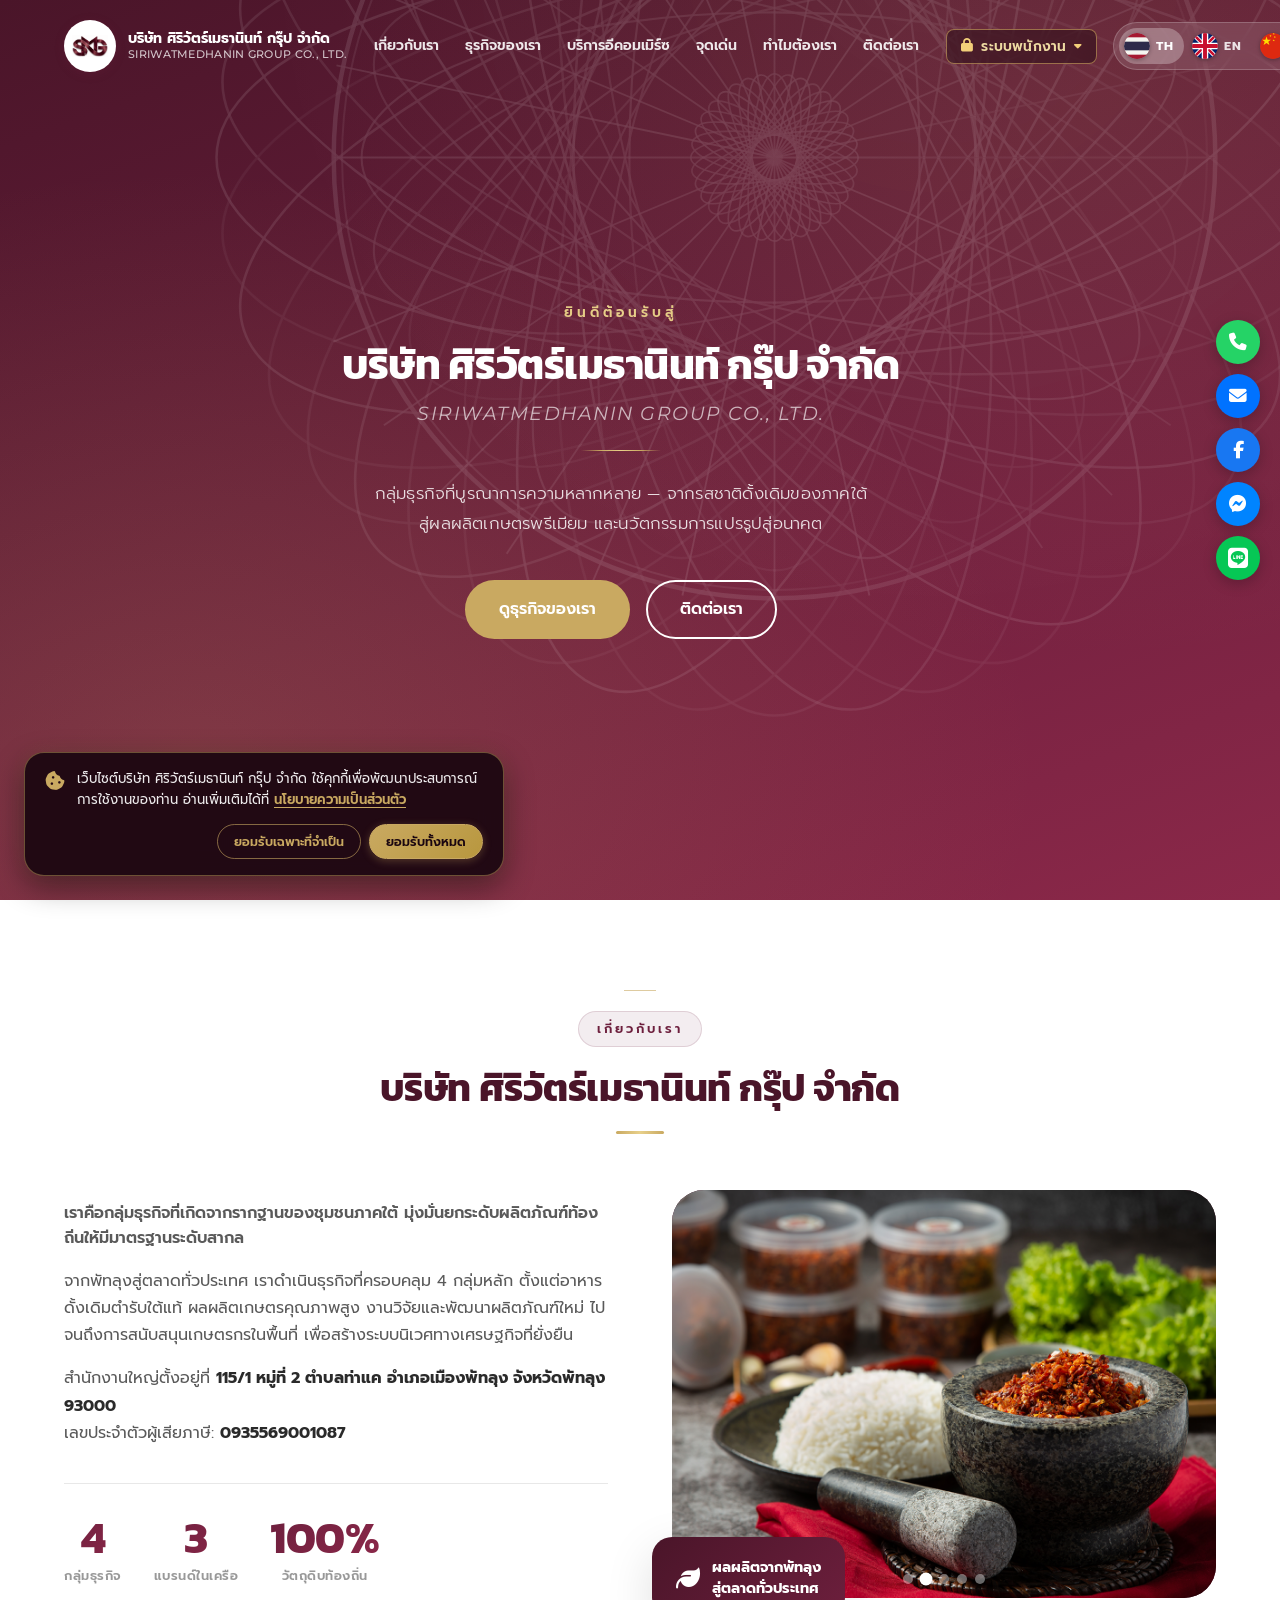
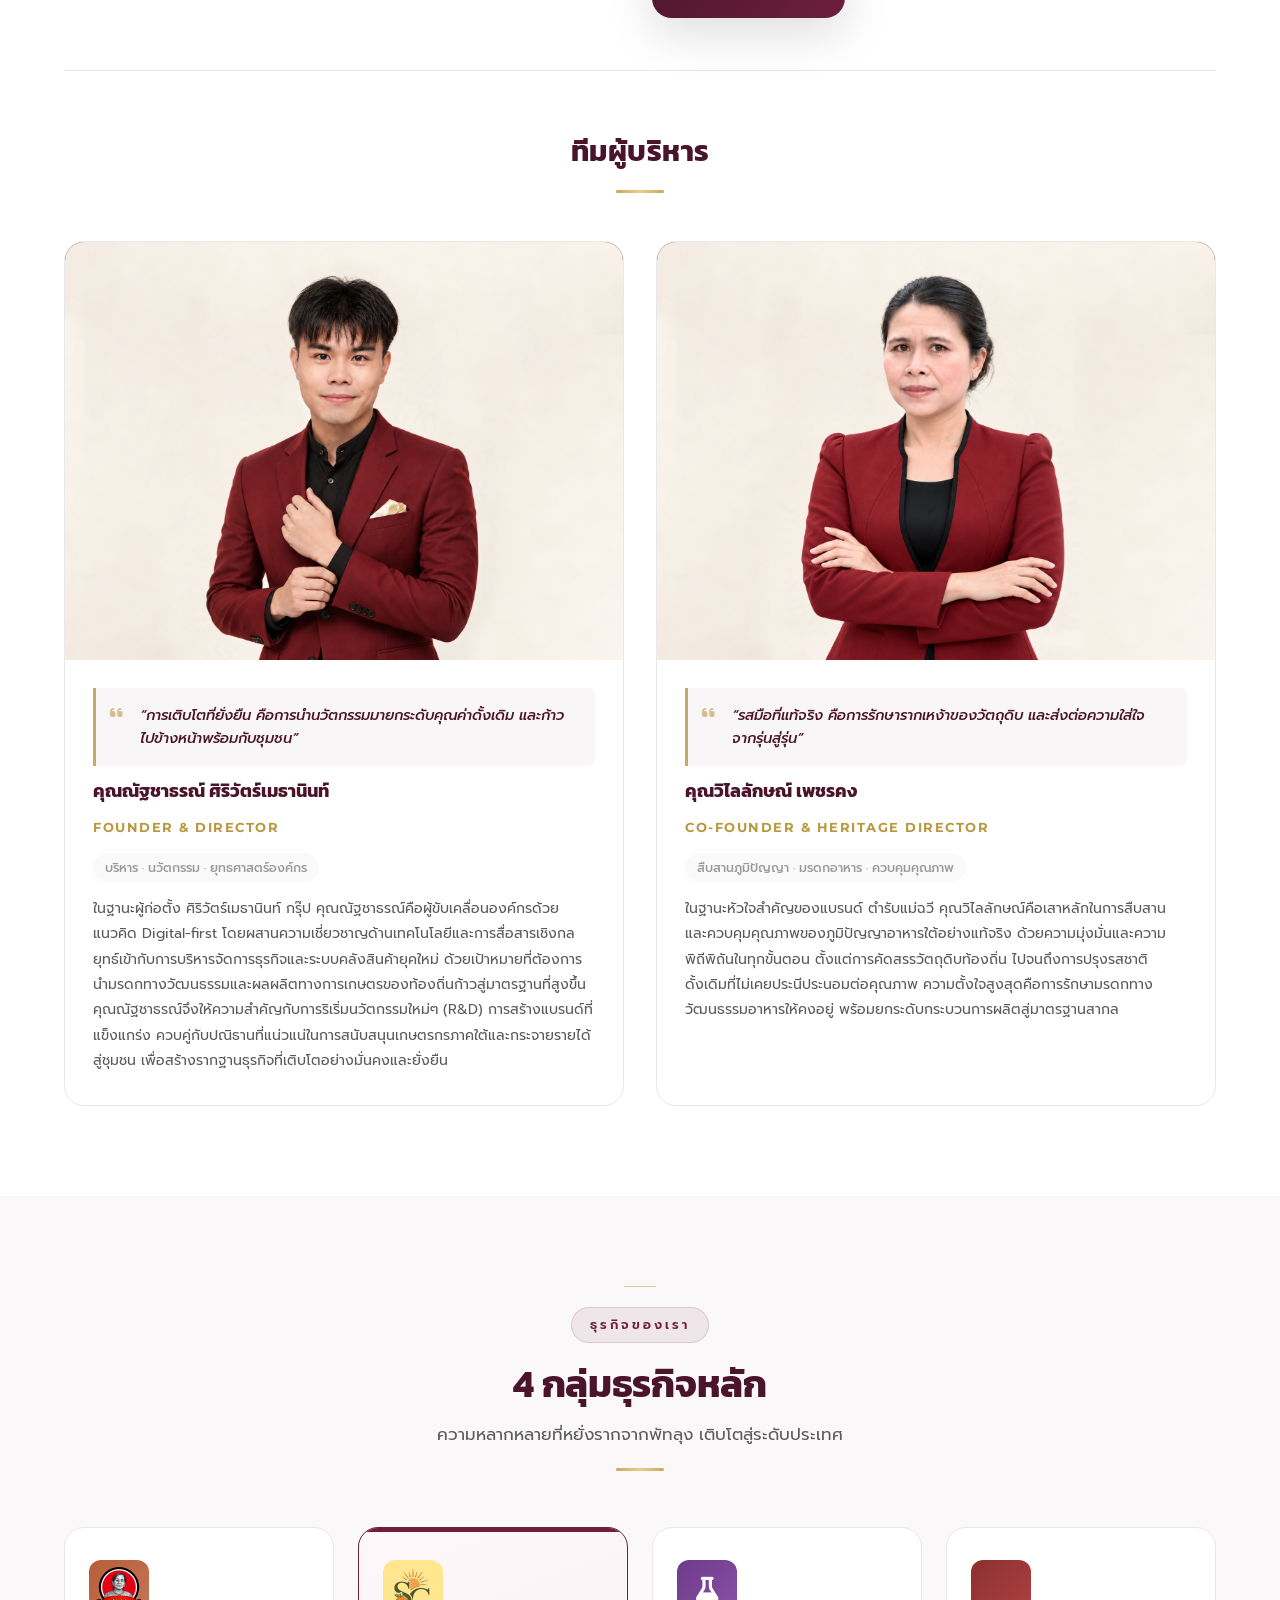
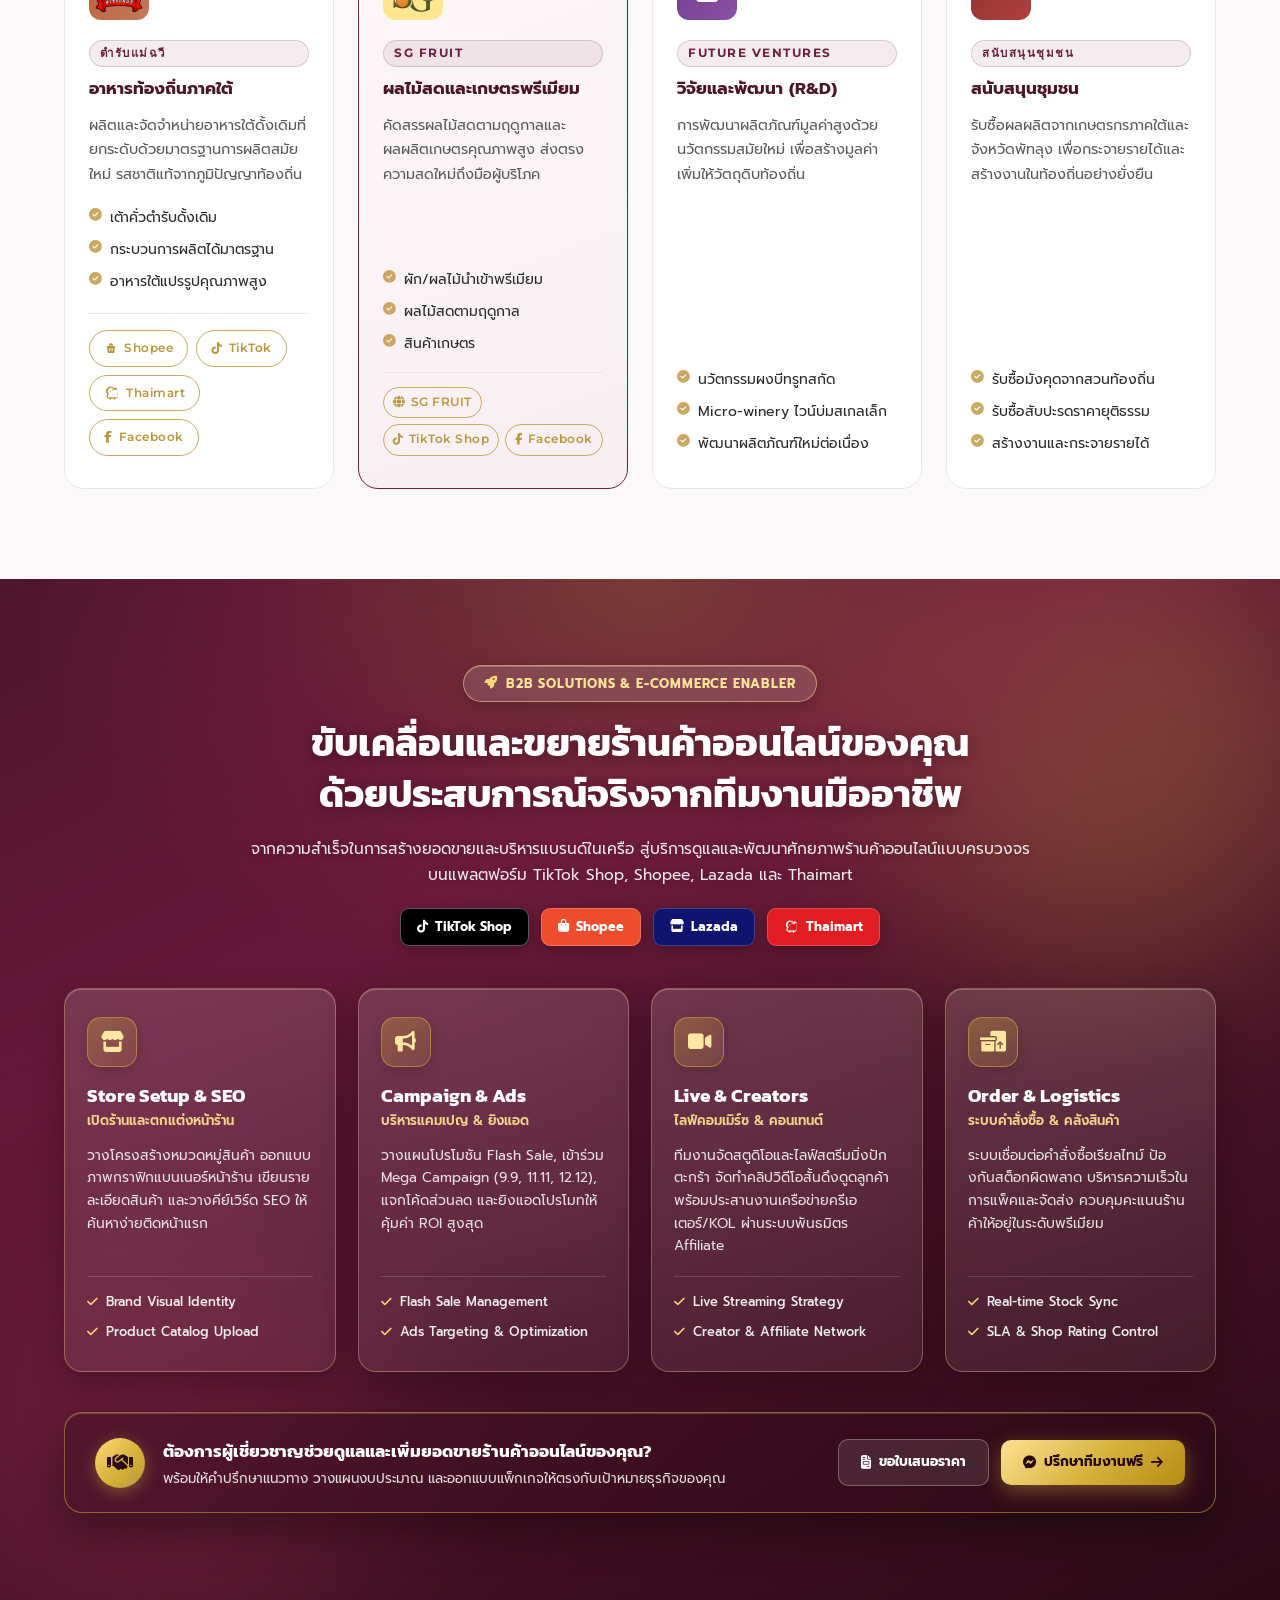
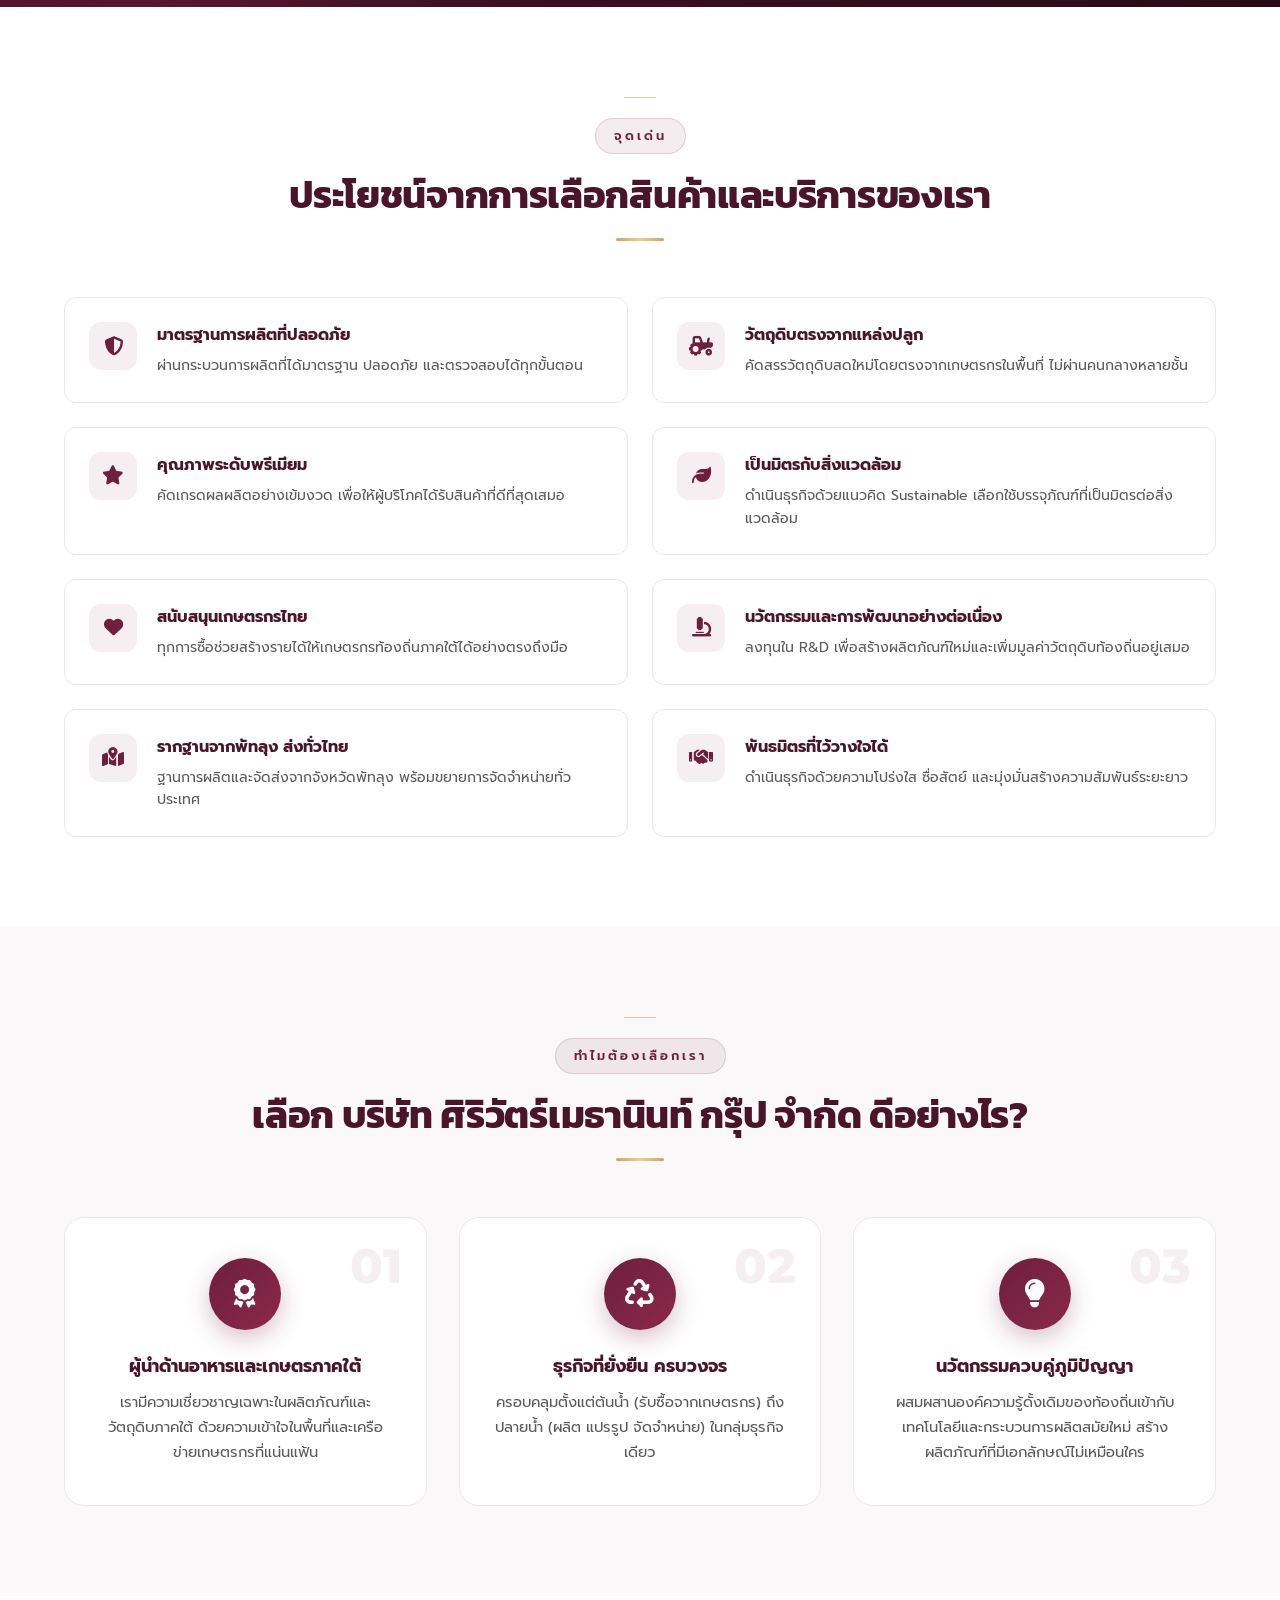
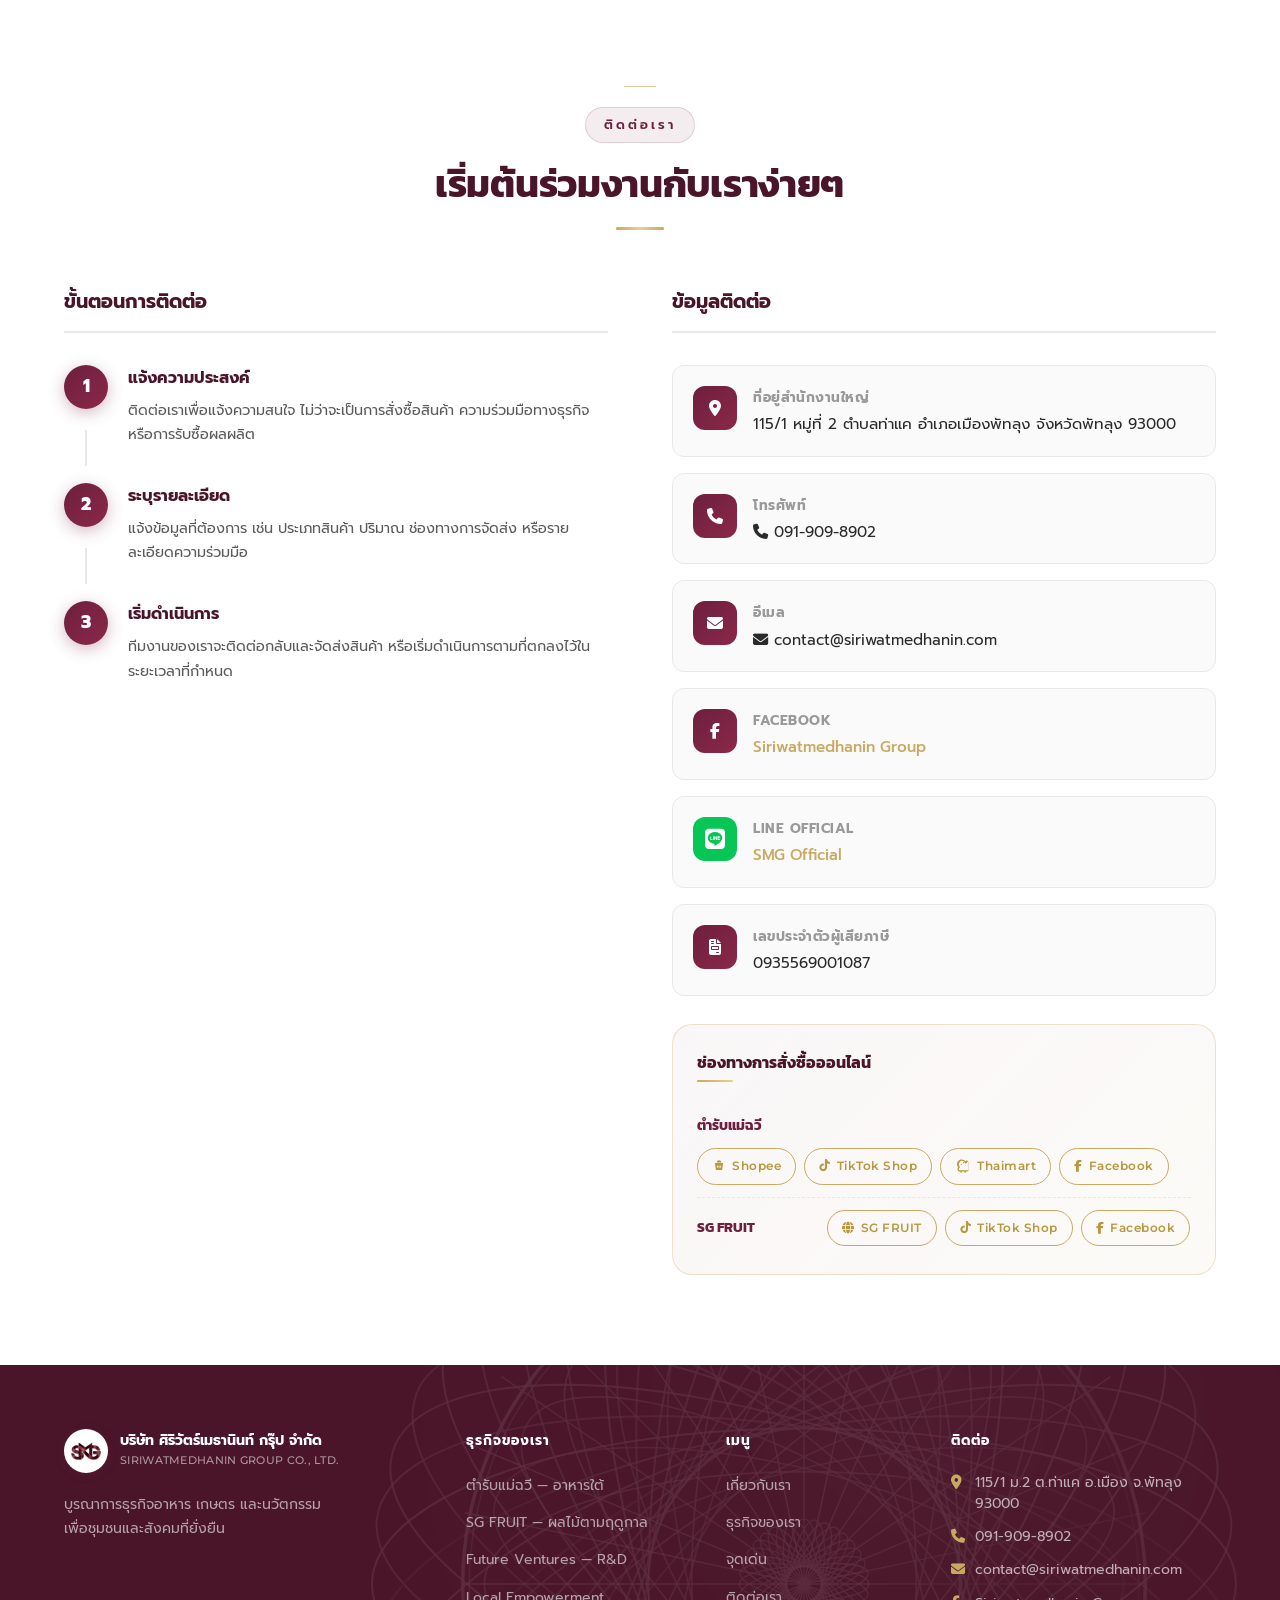
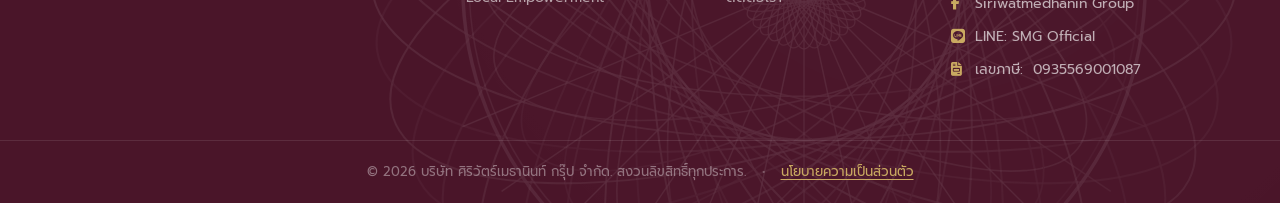
==== commit 563e8c0a: "fix: replace distorted LINE SVG with crisp Font Awesome icon" ====
--- a/index.html
+++ b/index.html
@@ -792,7 +792,7 @@
             </div>
             <div class="contact-card">
               <div class="contact-card__icon contact-card__icon--line">
-                <svg viewBox="0 0 24 24" width="20" height="20" fill="currentColor"><path d="M24 10.304c0-5.369-5.383-9.738-12-9.738-6.616 0-12 4.369-12 9.738 0 4.814 4.269 8.846 10.036 9.608.391.084.922.258 1.057.592.122.303.079.778.039 1.085l-.171 1.027c-.053.303-.242 1.186 1.039.647 1.281-.54 6.911-4.069 9.428-6.967 1.739-1.907 2.572-3.843 2.572-5.992zm-14.73 2.766h-1.684a.65.65 0 0 1-.65-.65V7.653c0-.359.291-.65.65-.65h1.684c.359 0 .65.291.65.65v.65a.65.65 0 0 1-.65.65h-.734v1.127h.734c.359 0 .65.291.65.65v.65a.65.65 0 0 1-.65.65zm3.176 0a.65.65 0 0 1-.65-.65V7.653c0-.359.291-.65.65-.65h.65a.65.65 0 0 1 .65.65v4.767a.65.65 0 0 1-.65.65h-.65zm4.846 0a.65.65 0 0 1-.541-.29l-2.023-2.825v2.465a.65.65 0 0 1-.65.65h-.65a.65.65 0 0 1-.65-.65V7.653c0-.359.291-.65.65-.65h.582c.219 0 .423.11.541.29l2.023 2.825V7.653c0-.359.291-.65.65-.65h.65a.65.65 0 0 1 .65.65v4.767a.65.65 0 0 1-.65.65h-.582zm3.83-3.117h-1.424v1.167h1.424c.359 0 .65.291.65.65v.65a.65.65 0 0 1-.65.65h-2.374a.65.65 0 0 1-.65-.65V7.653c0-.359.291-.65.65-.65h2.374c.359 0 .65.291.65.65v.65a.65.65 0 0 1-.65.65h-1.424v1.077h1.424c.359 0 .65.291.65.65v.65a.65.65 0 0 1-.65.65z"/></svg>
+                <i class="fab fa-line"></i>
               </div>
               <div class="contact-card__body">
                 <h4 data-i18n="contactLineLabel">LINE Official</h4>
@@ -903,7 +903,7 @@
           <p><i class="fas fa-phone"></i> 091-909-8902</p>
           <p><i class="fas fa-envelope"></i> contact@siriwatmedhanin.com</p>
           <p><i class="fab fa-facebook-f"></i> <a href="https://www.facebook.com/share/1FGMbjt1ME/?mibextid=wwXIfr" target="_blank" rel="noopener noreferrer" class="footer__social-link">Siriwatmedhanin Group</a></p>
-          <p><svg class="footer__line-icon" viewBox="0 0 24 24" width="14" height="14" fill="currentColor"><path d="M24 10.304c0-5.369-5.383-9.738-12-9.738-6.616 0-12 4.369-12 9.738 0 4.814 4.269 8.846 10.036 9.608.391.084.922.258 1.057.592.122.303.079.778.039 1.085l-.171 1.027c-.053.303-.242 1.186 1.039.647 1.281-.54 6.911-4.069 9.428-6.967 1.739-1.907 2.572-3.843 2.572-5.992zm-14.73 2.766h-1.684a.65.65 0 0 1-.65-.65V7.653c0-.359.291-.65.65-.65h1.684c.359 0 .65.291.65.65v.65a.65.65 0 0 1-.65.65h-.734v1.127h.734c.359 0 .65.291.65.65v.65a.65.65 0 0 1-.65.65zm3.176 0a.65.65 0 0 1-.65-.65V7.653c0-.359.291-.65.65-.65h.65a.65.65 0 0 1 .65.65v4.767a.65.65 0 0 1-.65.65h-.65zm4.846 0a.65.65 0 0 1-.541-.29l-2.023-2.825v2.465a.65.65 0 0 1-.65.65h-.65a.65.65 0 0 1-.65-.65V7.653c0-.359.291-.65.65-.65h.582c.219 0 .423.11.541.29l2.023 2.825V7.653c0-.359.291-.65.65-.65h.65a.65.65 0 0 1 .65.65v4.767a.65.65 0 0 1-.65.65h-.582zm3.83-3.117h-1.424v1.167h1.424c.359 0 .65.291.65.65v.65a.65.65 0 0 1-.65.65h-2.374a.65.65 0 0 1-.65-.65V7.653c0-.359.291-.65.65-.65h2.374c.359 0 .65.291.65.65v.65a.65.65 0 0 1-.65.65h-1.424v1.077h1.424c.359 0 .65.291.65.65v.65a.65.65 0 0 1-.65.65z"/></svg> <a href="https://line.me/R/ti/p/@197tbtly" target="_blank" rel="noopener noreferrer" class="footer__social-link footer__social-link--line">LINE: SMG Official</a></p>
+          <p><i class="fab fa-line"></i> <a href="https://line.me/R/ti/p/@197tbtly" target="_blank" rel="noopener noreferrer" class="footer__social-link footer__social-link--line">LINE: SMG Official</a></p>
           <p><i class="fas fa-file-invoice"></i> <span data-i18n="footerTaxLabel">เน€เธฅเธเธ เธฒเธฉเธต:</span> 0935569001087</p>
         </div>
       </div>
@@ -945,7 +945,7 @@
       </a>
       <!-- LINE -->
       <a href="https://line.me/R/ti/p/@197tbtly" target="_blank" rel="noopener noreferrer" class="float-item float-item--line" title="LINE: SMG Official" aria-label="LINE: SMG Official">
-        <svg viewBox="0 0 24 24" width="22" height="22" fill="currentColor"><path d="M24 10.304c0-5.369-5.383-9.738-12-9.738-6.616 0-12 4.369-12 9.738 0 4.814 4.269 8.846 10.036 9.608.391.084.922.258 1.057.592.122.303.079.778.039 1.085l-.171 1.027c-.053.303-.242 1.186 1.039.647 1.281-.54 6.911-4.069 9.428-6.967 1.739-1.907 2.572-3.843 2.572-5.992zm-14.73 2.766h-1.684a.65.65 0 0 1-.65-.65V7.653c0-.359.291-.65.65-.65h1.684c.359 0 .65.291.65.65v.65a.65.65 0 0 1-.65.65h-.734v1.127h.734c.359 0 .65.291.65.65v.65a.65.65 0 0 1-.65.65zm3.176 0a.65.65 0 0 1-.65-.65V7.653c0-.359.291-.65.65-.65h.65a.65.65 0 0 1 .65.65v4.767a.65.65 0 0 1-.65.65h-.65zm4.846 0a.65.65 0 0 1-.541-.29l-2.023-2.825v2.465a.65.65 0 0 1-.65.65h-.65a.65.65 0 0 1-.65-.65V7.653c0-.359.291-.65.65-.65h.582c.219 0 .423.11.541.29l2.023 2.825V7.653c0-.359.291-.65.65-.65h.65a.65.65 0 0 1 .65.65v4.767a.65.65 0 0 1-.65.65h-.582zm3.83-3.117h-1.424v1.167h1.424c.359 0 .65.291.65.65v.65a.65.65 0 0 1-.65.65h-2.374a.65.65 0 0 1-.65-.65V7.653c0-.359.291-.65.65-.65h2.374c.359 0 .65.291.65.65v.65a.65.65 0 0 1-.65.65h-1.424v1.077h1.424c.359 0 .65.291.65.65v.65a.65.65 0 0 1-.65.65z"/></svg>
+        <i class="fab fa-line"></i>
         <span class="float-item__tooltip">LINE: SMG Official</span>
       </a>
     </div>
--- a/assets/css/style.css
+++ b/assets/css/style.css
@@ -3860,28 +3860,18 @@
   overflow: hidden;
 }
 
-/* LINE Contact Channel Styles */
-.float-item svg {
-  width: 22px;
-  height: 22px;
-  fill: currentColor;
+/* LINE Contact Channel Styles (Font Awesome) */
+.float-item--line i {
+  font-size: 1.25rem;
+  line-height: 1;
 }
 
 .contact-card__icon--line {
   background: #06c755 !important;
 }
 
-.contact-card__icon--line svg {
-  width: 20px;
-  height: 20px;
-  fill: currentColor;
-}
-
-.footer__line-icon {
-  color: var(--color-accent);
-  margin-top: 3px;
-  flex-shrink: 0;
-  width: 14px;
-  height: 14px;
-}
-
+.contact-card__icon--line i {
+  font-size: 1.25rem;
+  line-height: 1;
+}
+
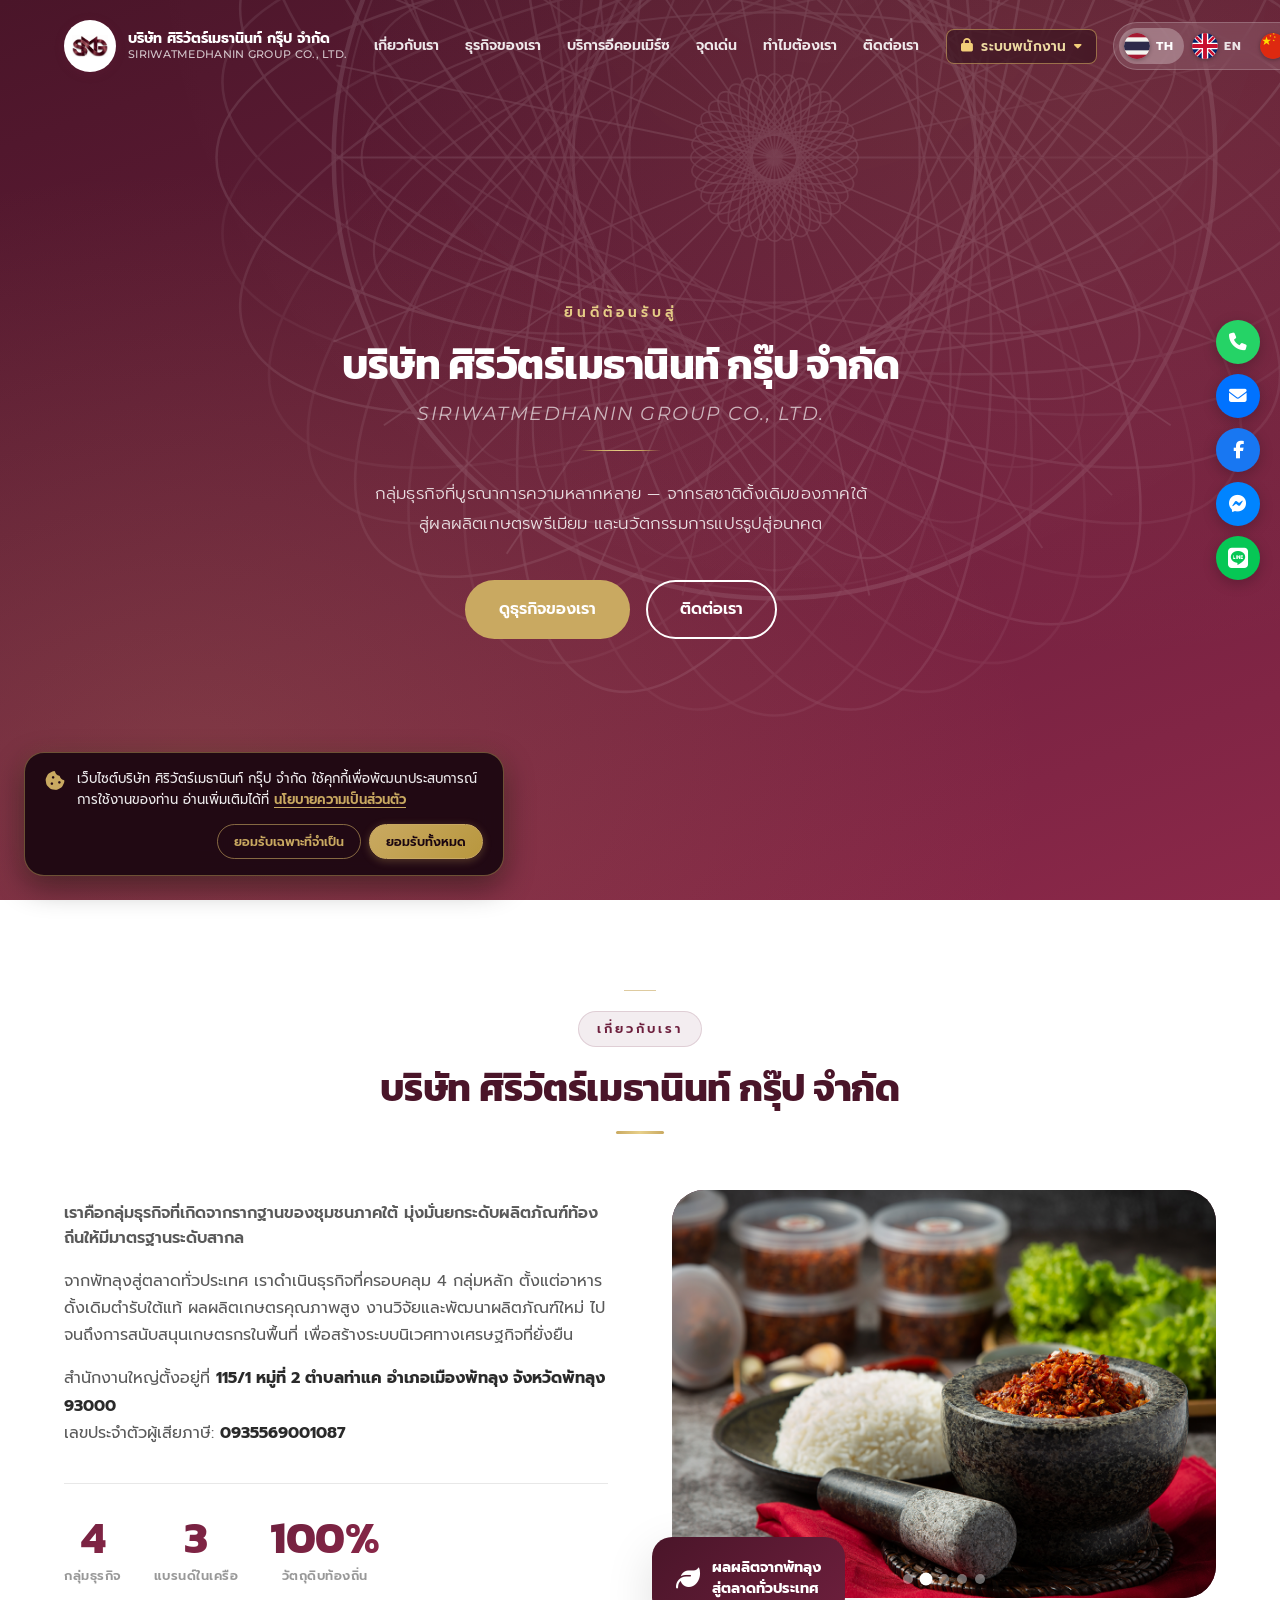
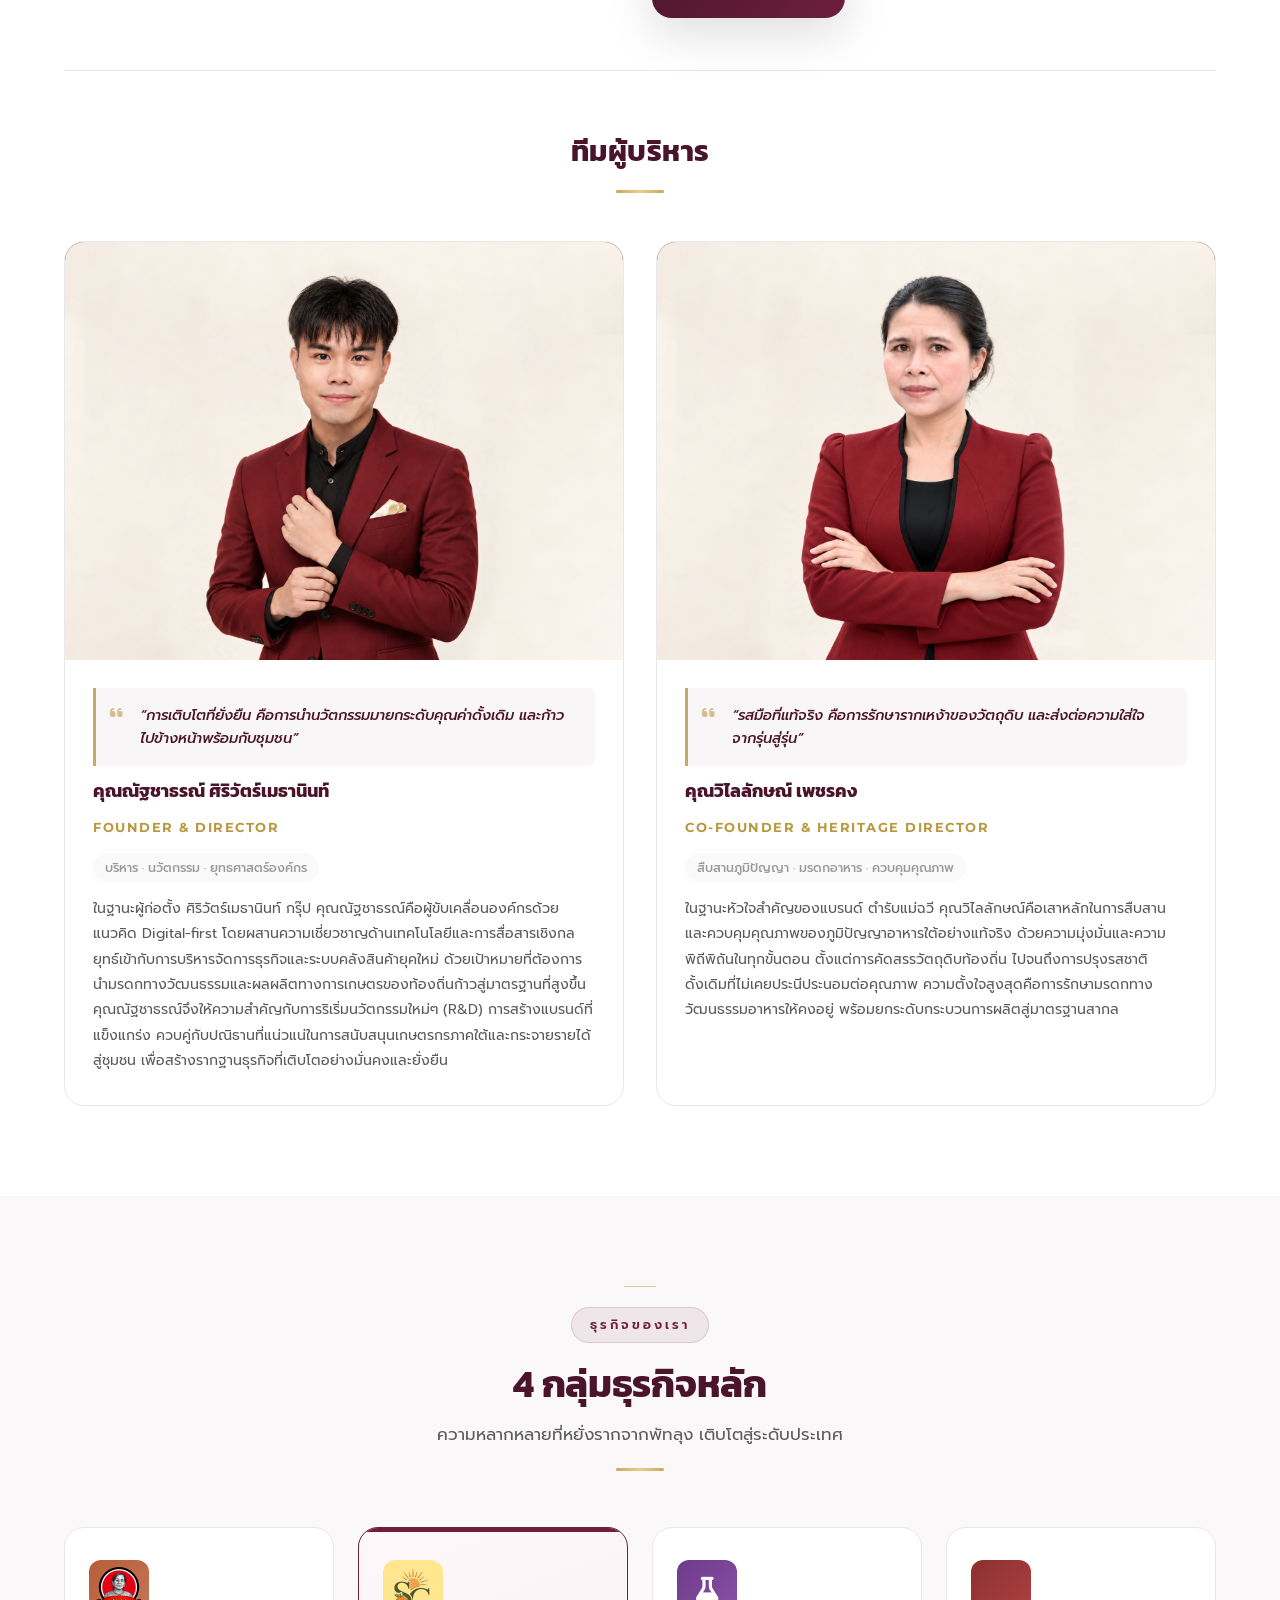
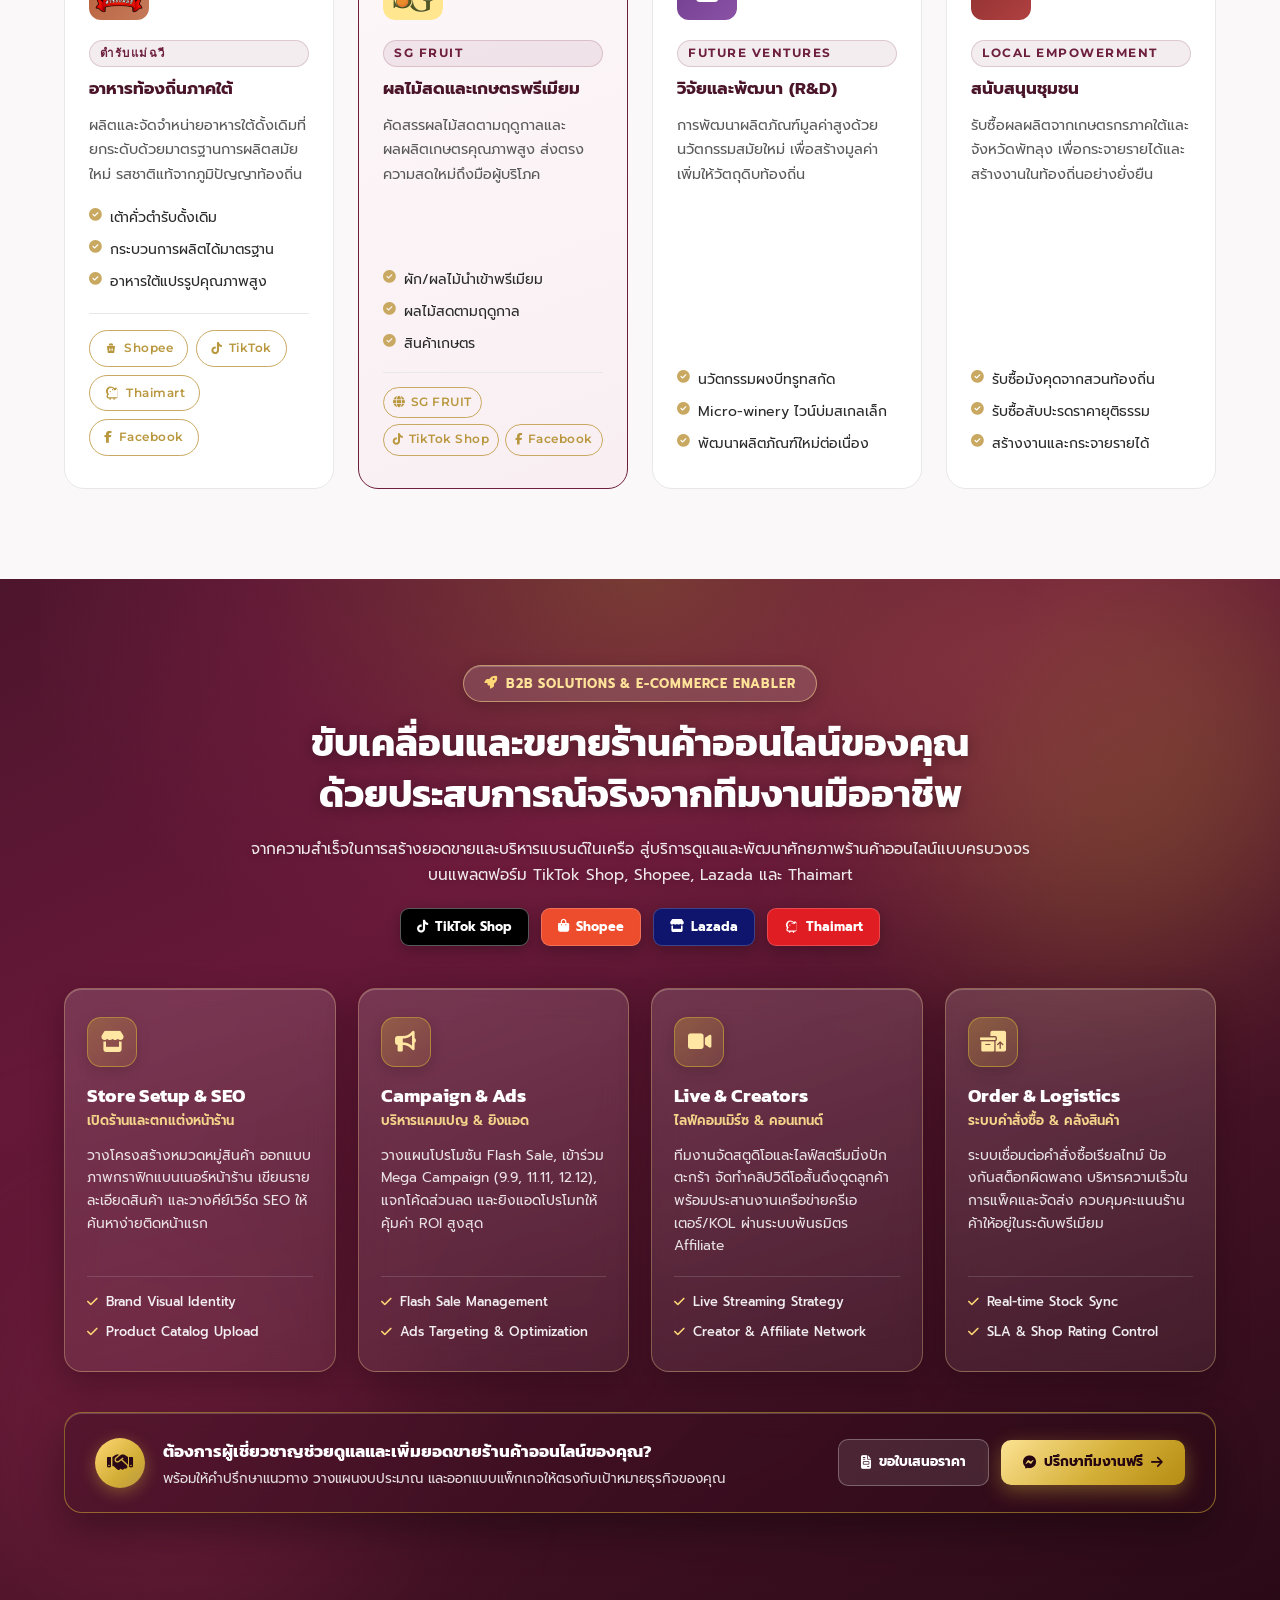
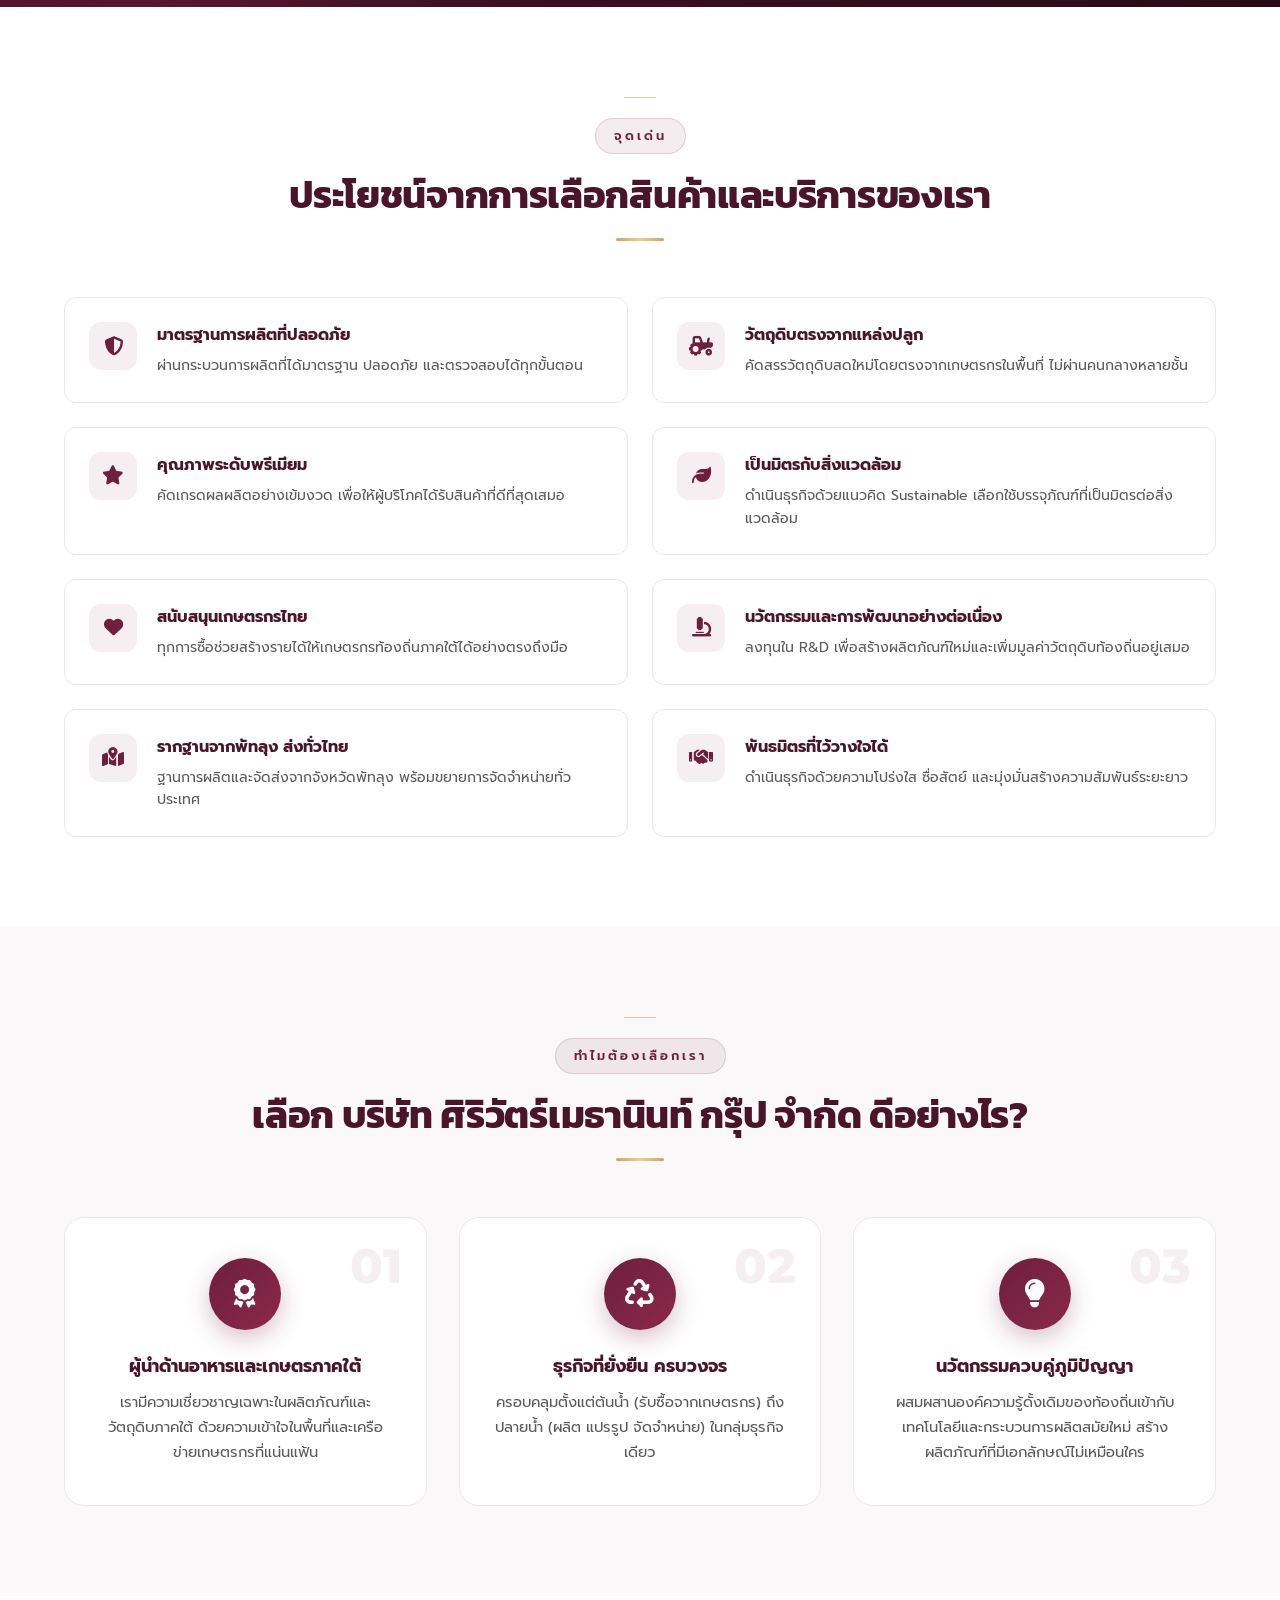
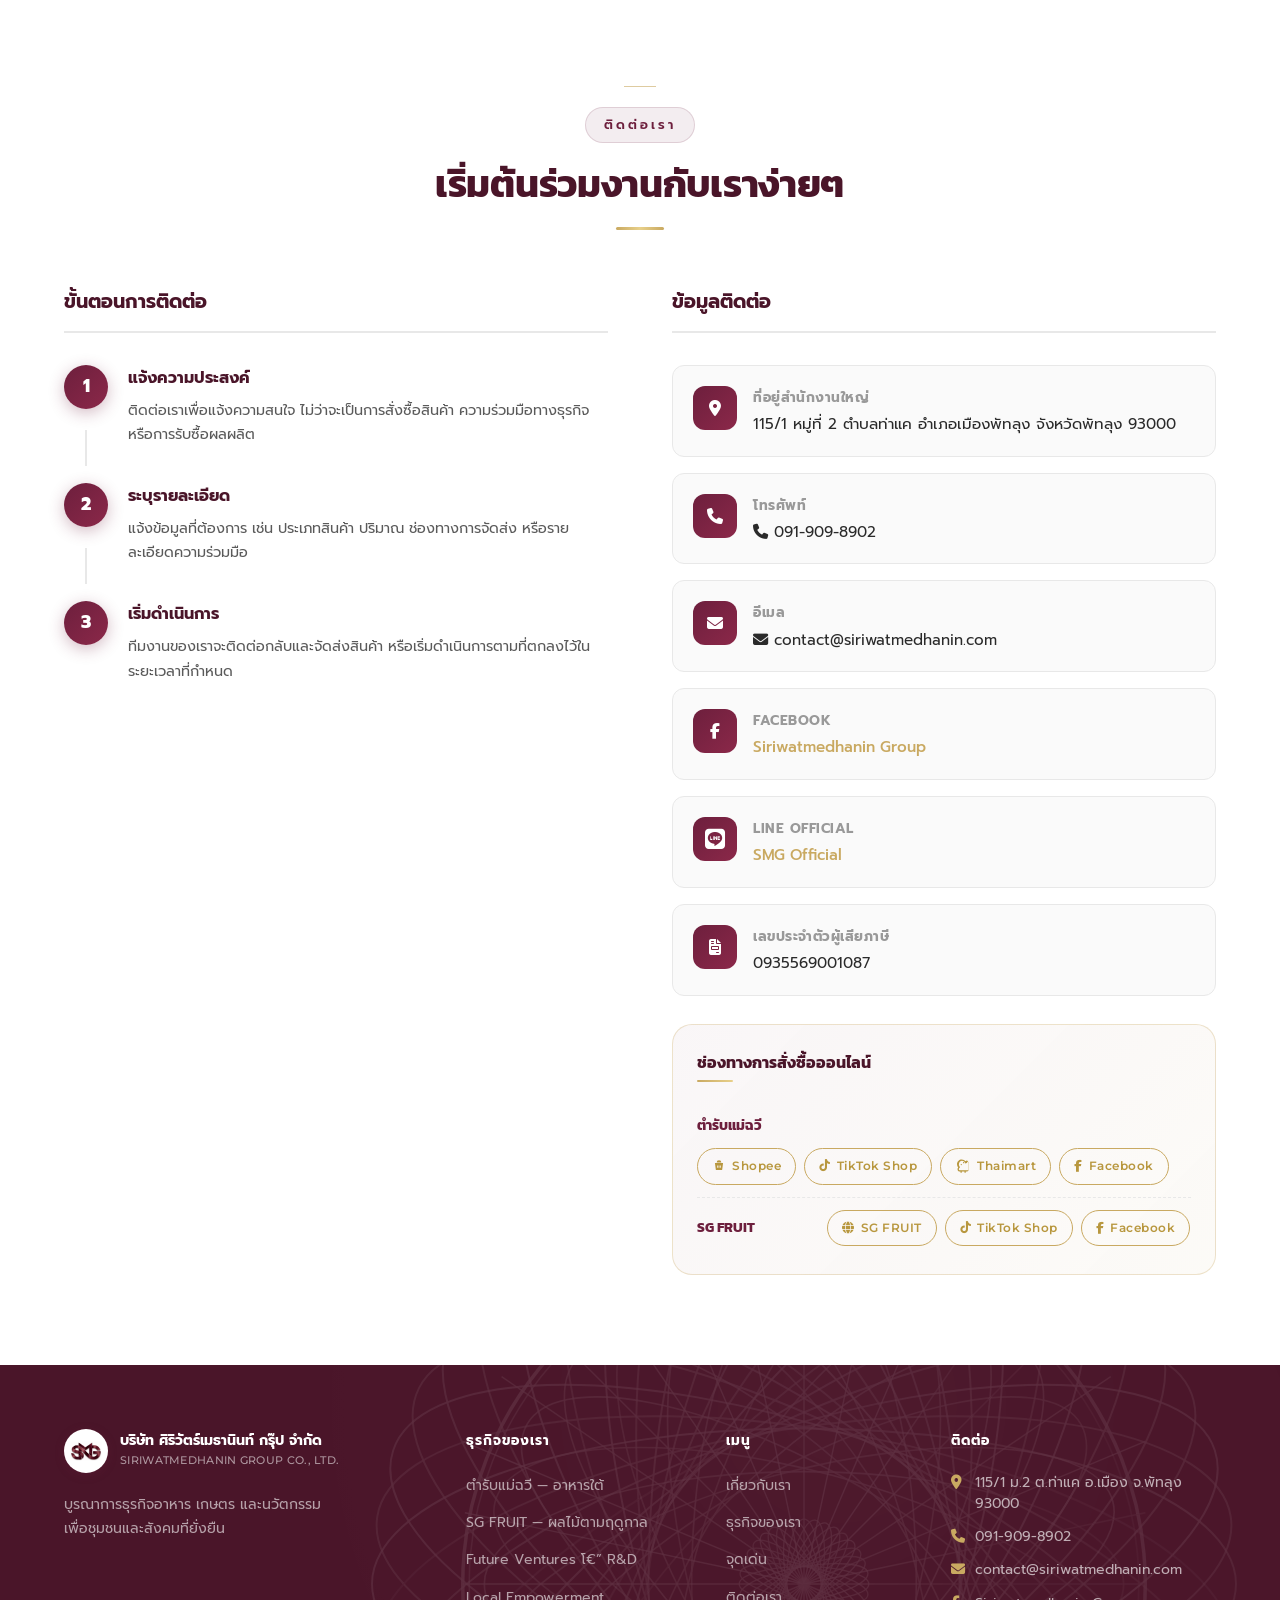
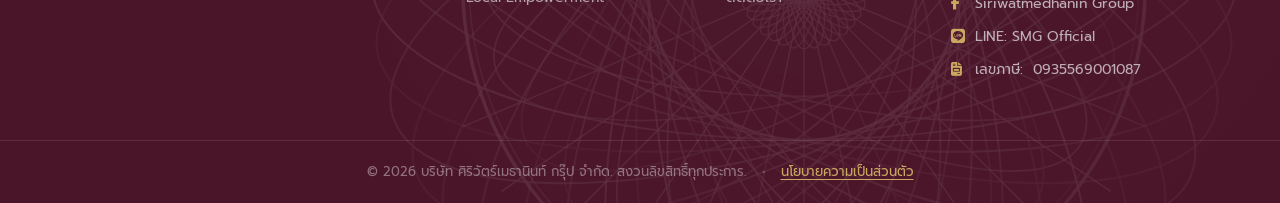
==== commit 0f1d5921: "fix: restore clean Thai static HTML and eliminate initial Mojibake flash" ====
--- a/index.html
+++ b/index.html
@@ -131,7 +131,7 @@
           </div>
         </div>
         <div class="logo-text">
-          <span class="logo-text--th" data-i18n="brandTh">เธเธฃเธดเธฉเธฑเธ— เธจเธดเธฃเธดเธงเธฑเธ•เธฃเนเน€เธกเธเธฒเธเธดเธเธ—เน เธเธฃเธธเนเธ เธเธณเธเธฑเธ”</span>
+          <span class="logo-text--th" data-i18n="brandTh">บริษัท ศิริวัตร์เมธานินท์ กรุ๊ป จำกัด</span>
           <span class="logo-text--en" data-i18n="brandEn">SIRIWATMEDHANIN GROUP CO., LTD.</span>
         </div>
       </a>
@@ -139,12 +139,12 @@
       <!-- Nav Menu -->
       <nav class="navbar__menu" id="navMenu">
         <ul class="navbar__links">
-          <li><a href="#about"    data-i18n="navAbout">เน€เธเธตเนเธขเธงเธเธฑเธเน€เธฃเธฒ</a></li>
-          <li><a href="#services" data-i18n="navServices">เธเธธเธฃเธเธดเธเธเธญเธเน€เธฃเธฒ</a></li>
+          <li><a href="#about"    data-i18n="navAbout">เกี่ยวกับเรา</a></li>
+          <li><a href="#services" data-i18n="navServices">ธุรกิจของเรา</a></li>
           <li><a href="#ecommerce" data-i18n="navEcommerce">บริการอีคอมเมิร์ซ</a></li>
-          <li><a href="#benefits" data-i18n="navBenefits">เธเธธเธ”เน€เธ”เนเธ</a></li>
-          <li><a href="#why-us"   data-i18n="navWhy">เธ—เธณเนเธกเธ•เนเธญเธเน€เธฃเธฒ</a></li>
-          <li><a href="#contact"  data-i18n="navContact">เธ•เธดเธ”เธ•เนเธญเน€เธฃเธฒ</a></li>
+          <li><a href="#benefits" data-i18n="navBenefits">จุดเด่น</a></li>
+          <li><a href="#why-us"   data-i18n="navWhy">ทำไมต้องเรา</a></li>
+          <li><a href="#contact"  data-i18n="navContact">ติดต่อเรา</a></li>
         </ul>
       </nav>
 
@@ -182,7 +182,7 @@
       <!-- Language Switcher -->
       <div class="lang-switcher" id="langSwitcher">
 
-        <button class="lang-btn lang-btn--active" data-lang="th" aria-label="เธ เธฒเธฉเธฒเนเธ—เธข">
+        <button class="lang-btn lang-btn--active" data-lang="th" aria-label="ภาษาไทย">
           <span class="lang-flag-wrap">
             <!-- Thailand flag -->
             <svg class="flag-circle" viewBox="0 0 36 36" xmlns="http://www.w3.org/2000/svg">
@@ -246,17 +246,14 @@
   <section class="hero" id="home">
     <div class="hero__overlay"></div>
     <div class="hero__content container">
-      <p class="hero__eyebrow" data-i18n="heroEyebrow">เธขเธดเธเธ”เธตเธ•เนเธญเธเธฃเธฑเธเธชเธนเน</p>
-      <h1 class="hero__title" data-i18n="heroTitle">เธเธฃเธดเธฉเธฑเธ— เธจเธดเธฃเธดเธงเธฑเธ•เธฃเนเน€เธกเธเธฒเธเธดเธเธ—เน เธเธฃเธธเนเธ เธเธณเธเธฑเธ”</h1>
+      <p class="hero__eyebrow" data-i18n="heroEyebrow">ยินดีต้อนรับสู่</p>
+      <h1 class="hero__title" data-i18n="heroTitle">บริษัท ศิริวัตร์เมธานินท์ กรุ๊ป จำกัด</h1>
       <p class="hero__subtitle" data-i18n="heroSubtitle">SIRIWATMEDHANIN GROUP CO., LTD.</p>
       <div class="hero__gold-line"></div>
-      <p class="hero__desc" data-i18n="heroDesc">
-        เธเธฅเธธเนเธกเธเธธเธฃเธเธดเธเธ—เธตเนเธเธนเธฃเธ“เธฒเธเธฒเธฃเธเธงเธฒเธกเธซเธฅเธฒเธเธซเธฅเธฒเธข โ€” เธเธฒเธเธฃเธชเธเธฒเธ•เธดเธ”เธฑเนเธเน€เธ”เธดเธกเธเธญเธเธ เธฒเธเนเธ•เน<br />
-        เธชเธนเนเธเธฅเธเธฅเธดเธ•เน€เธเธฉเธ•เธฃเธเธฃเธตเน€เธกเธตเธขเธก เนเธฅเธฐเธเธงเธฑเธ•เธเธฃเธฃเธกเธเธฒเธฃเนเธเธฃเธฃเธนเธเธชเธนเนเธญเธเธฒเธเธ•
-      </p>
+      <p class="hero__desc" data-i18n="heroDesc">กลุ่มธุรกิจที่บูรณาการความหลากหลาย — จากรสชาติดั้งเดิมของภาคใต้<br/>สู่ผลผลิตเกษตรพรีเมียม และนวัตกรรมการแปรรูปสู่อนาคต</p>
       <div class="hero__actions">
-        <a href="#services" class="btn btn--primary" data-i18n="heroCta1">เธ”เธนเธเธธเธฃเธเธดเธเธเธญเธเน€เธฃเธฒ</a>
-        <a href="#contact" class="btn btn--outline" data-i18n="heroCta2">เธ•เธดเธ”เธ•เนเธญเน€เธฃเธฒ</a>
+        <a href="#services" class="btn btn--primary" data-i18n="heroCta1">ดูธุรกิจของเรา</a>
+        <a href="#contact" class="btn btn--outline" data-i18n="heroCta2">ติดต่อเรา</a>
       </div>
     </div>
     <div class="hero__scroll">
@@ -268,34 +265,27 @@
   <section class="about section" id="about">
     <div class="container">
       <div class="section__header">
-        <span class="section__tag" data-i18n="aboutTag">เน€เธเธตเนเธขเธงเธเธฑเธเน€เธฃเธฒ</span>
-        <h2 class="section__title" data-i18n="aboutTitle">เธเธฃเธดเธฉเธฑเธ— เธจเธดเธฃเธดเธงเธฑเธ•เธฃเนเน€เธกเธเธฒเธเธดเธเธ—เน เธเธฃเธธเนเธ เธเธณเธเธฑเธ”</h2>
+        <span class="section__tag" data-i18n="aboutTag">เกี่ยวกับเรา</span>
+        <h2 class="section__title" data-i18n="aboutTitle">บริษัท ศิริวัตร์เมธานินท์ กรุ๊ป จำกัด</h2>
         <div class="section__divider"></div>
       </div>
       <div class="about__grid">
         <div class="about__text">
-          <p class="about__lead" data-i18n="aboutLead">
-            เน€เธฃเธฒเธเธทเธญเธเธฅเธธเนเธกเธเธธเธฃเธเธดเธเธ—เธตเนเน€เธเธดเธ”เธเธฒเธเธฃเธฒเธเธเธฒเธเธเธญเธเธเธธเธกเธเธเธ เธฒเธเนเธ•เน เธกเธธเนเธเธกเธฑเนเธเธขเธเธฃเธฐเธ”เธฑเธเธเธฅเธดเธ•เธ เธฑเธ“เธ‘เนเธ—เนเธญเธเธ–เธดเนเธเนเธซเนเธกเธตเธกเธฒเธ•เธฃเธเธฒเธเธฃเธฐเธ”เธฑเธเธชเธฒเธเธฅ
-          </p>
-          <p data-i18n="aboutP1">
-            เธเธฒเธเธเธฑเธ—เธฅเธธเธเธชเธนเนเธ•เธฅเธฒเธ”เธ—เธฑเนเธงเธเธฃเธฐเน€เธ—เธจ เน€เธฃเธฒเธ”เธณเน€เธเธดเธเธเธธเธฃเธเธดเธเธ—เธตเนเธเธฃเธญเธเธเธฅเธธเธก 4 เธเธฅเธธเนเธกเธซเธฅเธฑเธ เธ•เธฑเนเธเนเธ•เนเธญเธฒเธซเธฒเธฃเธ”เธฑเนเธเน€เธ”เธดเธกเธ•เธณเธฃเธฑเธเนเธ•เนเนเธ—เน เธเธฅเธเธฅเธดเธ•เน€เธเธฉเธ•เธฃเธเธธเธ“เธ เธฒเธเธชเธนเธ เธเธฒเธเธงเธดเธเธฑเธขเนเธฅเธฐเธเธฑเธ’เธเธฒเธเธฅเธดเธ•เธ เธฑเธ“เธ‘เนเนเธซเธกเน เนเธเธเธเธ–เธถเธเธเธฒเธฃเธชเธเธฑเธเธชเธเธธเธเน€เธเธฉเธ•เธฃเธเธฃเนเธเธเธทเนเธเธ—เธตเน เน€เธเธทเนเธญเธชเธฃเนเธฒเธเธฃเธฐเธเธเธเธดเน€เธงเธจเธ—เธฒเธเน€เธจเธฃเธฉเธเธเธดเธเธ—เธตเนเธขเธฑเนเธเธขเธทเธ
-          </p>
-          <p data-i18n="aboutAddr">
-            เธชเธณเธเธฑเธเธเธฒเธเนเธซเธเนเธ•เธฑเนเธเธญเธขเธนเนเธ—เธตเน <strong>115/1 เธซเธกเธนเนเธ—เธตเน 2 เธ•เธณเธเธฅเธ—เนเธฒเนเธ เธญเธณเน€เธ เธญเน€เธกเธทเธญเธเธเธฑเธ—เธฅเธธเธ เธเธฑเธเธซเธงเธฑเธ”เธเธฑเธ—เธฅเธธเธ 93000</strong><br />
-            เน€เธฅเธเธเธฃเธฐเธเธณเธ•เธฑเธงเธเธนเนเน€เธชเธตเธขเธ เธฒเธฉเธต: <strong>0935569001087</strong>
-          </p>
+          <p class="about__lead" data-i18n="aboutLead">เราคือกลุ่มธุรกิจที่เกิดจากรากฐานของชุมชนภาคใต้ มุ่งมั่นยกระดับผลิตภัณฑ์ท้องถิ่นให้มีมาตรฐานระดับสากล</p>
+          <p data-i18n="aboutP1">จากพัทลุงสู่ตลาดทั่วประเทศ เราดำเนินธุรกิจที่ครอบคลุม 4 กลุ่มหลัก ตั้งแต่อาหารดั้งเดิมตำรับใต้แท้ ผลผลิตเกษตรคุณภาพสูง งานวิจัยและพัฒนาผลิตภัณฑ์ใหม่ ไปจนถึงการสนับสนุนเกษตรกรในพื้นที่ เพื่อสร้างระบบนิเวศทางเศรษฐกิจที่ยั่งยืน</p>
+          <p data-i18n="aboutAddr">สำนักงานใหญ่ตั้งอยู่ที่ <strong>115/1 หมู่ที่ 2 ตำบลท่าแค อำเภอเมืองพัทลุง จังหวัดพัทลุง 93000</strong><br/>เลขประจำตัวผู้เสียภาษี: <strong>0935569001087</strong></p>
           <div class="about__stats">
             <div class="stat">
               <span class="stat__number">4</span>
-              <span class="stat__label" data-i18n="statBiz">เธเธฅเธธเนเธกเธเธธเธฃเธเธดเธ</span>
+              <span class="stat__label" data-i18n="statBiz">กลุ่มธุรกิจ</span>
             </div>
             <div class="stat">
               <span class="stat__number">3</span>
-              <span class="stat__label" data-i18n="statBrand">เนเธเธฃเธเธ”เนเนเธเน€เธเธฃเธทเธญ</span>
+              <span class="stat__label" data-i18n="statBrand">แบรนด์ในเครือ</span>
             </div>
             <div class="stat">
               <span class="stat__number">100%</span>
-              <span class="stat__label" data-i18n="statLocal">เธงเธฑเธ•เธ–เธธเธ”เธดเธเธ—เนเธญเธเธ–เธดเนเธ</span>
+              <span class="stat__label" data-i18n="statLocal">วัตถุดิบท้องถิ่น</span>
             </div>
           </div>
         </div>
@@ -308,7 +298,7 @@
           </div>
           <div class="about__badge">
             <i class="fas fa-leaf"></i>
-            <span data-i18n="aboutBadge">เธเธฅเธเธฅเธดเธ•เธเธฒเธเธเธฑเธ—เธฅเธธเธ<br />เธชเธนเนเธ•เธฅเธฒเธ”เธ—เธฑเนเธงเธเธฃเธฐเน€เธ—เธจ</span>
+            <span data-i18n="aboutBadge">ผลผลิตจากพัทลุง<br/>สู่ตลาดทั่วประเทศ</span>
           </div>
         </div>
       </div>
@@ -316,48 +306,48 @@
       <!-- ========== EXECUTIVE TEAM ========== -->
       <div class="exec-team">
         <div class="exec-team__header">
-          <h3 class="exec-team__title" data-i18n="execTitle">เธ—เธตเธกเธเธนเนเธเธฃเธดเธซเธฒเธฃ</h3>
+          <h3 class="exec-team__title" data-i18n="execTitle">ทีมผู้บริหาร</h3>
           <div class="exec-team__divider"></div>
         </div>
         <div class="exec-team__grid">
 
-          <!-- เธเธเธ—เธตเน 1: เธเธธเธ“เธ“เธฑเธเธเธฒเธเธฃเธ“เน -->
+          <!-- คนที่ 1: คุณณัชชาธรณ์ -->
           <div class="exec-card">
             <div class="exec-card__portrait">
               <div class="exec-card__portrait-placeholder">
                 <i class="fas fa-user-tie"></i>
-                <span data-i18n="execPhotoLabel">เธ เธฒเธเธเธญเธฃเนเธ•เน€เธ—เธฃเธ•</span>
+                <span data-i18n="execPhotoLabel">ภาพพอร์ตเทรต</span>
               </div>
             </div>
             <div class="exec-card__body">
               <div class="exec-card__quote">
                 <i class="fas fa-quote-left exec-card__quote-icon"></i>
-                <p data-i18n="exec1Quote">"เธเธฒเธฃเน€เธ•เธดเธเนเธ•เธ—เธตเนเธขเธฑเนเธเธขเธทเธ เธเธทเธญเธเธฒเธฃเธเธณเธเธงเธฑเธ•เธเธฃเธฃเธกเธกเธฒเธขเธเธฃเธฐเธ”เธฑเธเธเธธเธ“เธเนเธฒเธ”เธฑเนเธเน€เธ”เธดเธก เนเธฅเธฐเธเนเธฒเธงเนเธเธเนเธฒเธเธซเธเนเธฒเธเธฃเนเธญเธกเธเธฑเธเธเธธเธกเธเธ"</p>
-              </div>
-              <h4 class="exec-card__name" data-i18n="exec1Name">เธเธธเธ“เธ“เธฑเธเธเธฒเธเธฃเธ“เน เธจเธดเธฃเธดเธงเธฑเธ•เธฃเนเน€เธกเธเธฒเธเธดเธเธ—เน</h4>
+                <p data-i18n="exec1Quote">&ldquo;การเติบโตที่ยั่งยืน คือการนำนวัตกรรมมายกระดับคุณค่าดั้งเดิม และก้าวไปข้างหน้าพร้อมกับชุมชน&rdquo;</p>
+              </div>
+              <h4 class="exec-card__name" data-i18n="exec1Name">คุณณัฐชาธรณ์ ศิริวัตร์เมธานินท์</h4>
               <p class="exec-card__position" data-i18n="exec1Pos">Founder &amp; Director</p>
-              <p class="exec-card__tag" data-i18n="exec1Tag">เธเธฃเธดเธซเธฒเธฃ ยท เธเธงเธฑเธ•เธเธฃเธฃเธก ยท เธขเธธเธ—เธเธจเธฒเธชเธ•เธฃเนเธญเธเธเนเธเธฃ</p>
-              <p class="exec-card__vision" data-i18n="exec1Vision">เนเธเธเธฒเธเธฐเธเธนเนเธเนเธญเธ•เธฑเนเธ เธจเธดเธฃเธดเธงเธฑเธ•เธฃเนเน€เธกเธเธฒเธเธดเธเธ—เน เธเธฃเธธเนเธ เธเธธเธ“เธ“เธฑเธเธเธฒเธเธฃเธ“เนเธเธทเธญเธเธนเนเธเธฑเธเน€เธเธฅเธทเนเธญเธเธญเธเธเนเธเธฃเธ”เนเธงเธขเนเธเธงเธเธดเธ” Digital-first เนเธ”เธขเธเธชเธฒเธเธเธงเธฒเธกเน€เธเธตเนเธขเธงเธเธฒเธเธ”เนเธฒเธเน€เธ—เธเนเธเนเธฅเธขเธตเนเธฅเธฐเธเธฒเธฃเธชเธทเนเธญเธชเธฒเธฃเน€เธเธดเธเธเธฅเธขเธธเธ—เธเนเน€เธเนเธฒเธเธฑเธเธเธฒเธฃเธเธฃเธดเธซเธฒเธฃเธเธฑเธ”เธเธฒเธฃเธเธธเธฃเธเธดเธเนเธฅเธฐเธฃเธฐเธเธเธเธฅเธฑเธเธชเธดเธเธเนเธฒเธขเธธเธเนเธซเธกเน เธ”เนเธงเธขเน€เธเนเธฒเธซเธกเธฒเธขเธ—เธตเนเธ•เนเธญเธเธเธฒเธฃเธเธณเธกเธฃเธ”เธเธ—เธฒเธเธงเธฑเธ’เธเธเธฃเธฃเธกเนเธฅเธฐเธเธฅเธเธฅเธดเธ•เธ—เธฒเธเธเธฒเธฃเน€เธเธฉเธ•เธฃเธเธญเธเธ—เนเธญเธเธ–เธดเนเธเธเนเธฒเธงเธชเธนเนเธกเธฒเธ•เธฃเธเธฒเธเธ—เธตเนเธชเธนเธเธเธถเนเธ เธเธธเธ“เธ“เธฑเธเธเธฒเธเธฃเธ“เนเธเธถเธเนเธซเนเธเธงเธฒเธกเธชเธณเธเธฑเธเธเธฑเธเธเธฒเธฃเธฃเธดเน€เธฃเธดเนเธกเธเธงเธฑเธ•เธเธฃเธฃเธกเนเธซเธกเนเน (R&amp;D) เธเธฒเธฃเธชเธฃเนเธฒเธเนเธเธฃเธเธ”เนเธ—เธตเนเนเธเนเธเนเธเธฃเนเธ เธเธงเธเธเธนเนเธเธฑเธเธเธ“เธดเธเธฒเธเธ—เธตเนเนเธเนเธงเนเธเนเนเธเธเธฒเธฃเธชเธเธฑเธเธชเธเธธเธเน€เธเธฉเธ•เธฃเธเธฃเธ เธฒเธเนเธ•เนเนเธฅเธฐเธเธฃเธฐเธเธฒเธขเธฃเธฒเธขเนเธ”เนเธชเธนเนเธเธธเธกเธเธ เน€เธเธทเนเธญเธชเธฃเนเธฒเธเธฃเธฒเธเธเธฒเธเธเธธเธฃเธเธดเธเธ—เธตเนเน€เธ•เธดเธเนเธ•เธญเธขเนเธฒเธเธกเธฑเนเธเธเธเนเธฅเธฐเธขเธฑเนเธเธขเธทเธ</p>
-            </div>
-          </div>
-
-          <!-- เธเธเธ—เธตเน 2: เธเธธเธ“เธงเธดเนเธฅเธฅเธฑเธเธฉเธ“เน -->
+              <p class="exec-card__tag" data-i18n="exec1Tag">บริหาร · นวัตกรรม · ยุทธศาสตร์องค์กร</p>
+              <p class="exec-card__vision" data-i18n="exec1Vision">ในฐานะผู้ก่อตั้ง ศิริวัตร์เมธานินท์ กรุ๊ป คุณณัฐชาธรณ์คือผู้ขับเคลื่อนองค์กรด้วยแนวคิด Digital-first โดยผสานความเชี่ยวชาญด้านเทคโนโลยีและการสื่อสารเชิงกลยุทธ์เข้ากับการบริหารจัดการธุรกิจและระบบคลังสินค้ายุคใหม่ ด้วยเป้าหมายที่ต้องการนำมรดกทางวัฒนธรรมและผลผลิตทางการเกษตรของท้องถิ่นก้าวสู่มาตรฐานที่สูงขึ้น คุณณัฐชาธรณ์จึงให้ความสำคัญกับการริเริ่มนวัตกรรมใหม่ๆ (R&D) การสร้างแบรนด์ที่แข็งแกร่ง ควบคู่กับปณิธานที่แน่วแน่ในการสนับสนุนเกษตรกรภาคใต้และกระจายรายได้สู่ชุมชน เพื่อสร้างรากฐานธุรกิจที่เติบโตอย่างมั่นคงและยั่งยืน</p>
+            </div>
+          </div>
+
+          <!-- คนที่ 2: คุณวิไลลักษณ์ -->
           <div class="exec-card">
             <div class="exec-card__portrait">
               <div class="exec-card__portrait-placeholder">
                 <i class="fas fa-user-tie"></i>
-                <span data-i18n="execPhotoLabel">เธ เธฒเธเธเธญเธฃเนเธ•เน€เธ—เธฃเธ•</span>
+                <span data-i18n="execPhotoLabel">ภาพพอร์ตเทรต</span>
               </div>
             </div>
             <div class="exec-card__body">
               <div class="exec-card__quote">
                 <i class="fas fa-quote-left exec-card__quote-icon"></i>
-                <p data-i18n="exec2Quote">"เธฃเธชเธกเธทเธญเธ—เธตเนเนเธ—เนเธเธฃเธดเธ เธเธทเธญเธเธฒเธฃเธฃเธฑเธเธฉเธฒเธฃเธฒเธเน€เธซเธเนเธฒเธเธญเธเธงเธฑเธ•เธ–เธธเธ”เธดเธ เนเธฅเธฐเธชเนเธเธ•เนเธญเธเธงเธฒเธกเนเธชเนเนเธเธเธฒเธเธฃเธธเนเธเธชเธนเนเธฃเธธเนเธ"</p>
-              </div>
-              <h4 class="exec-card__name" data-i18n="exec2Name">เธเธธเธ“เธงเธดเนเธฅเธฅเธฑเธเธฉเธ“เน เน€เธเธเธฃเธเธ</h4>
+                <p data-i18n="exec2Quote">&ldquo;รสมือที่แท้จริง คือการรักษารากเหง้าของวัตถุดิบ และส่งต่อความใส่ใจจากรุ่นสู่รุ่น&rdquo;</p>
+              </div>
+              <h4 class="exec-card__name" data-i18n="exec2Name">คุณวิไลลักษณ์ เพชรคง</h4>
               <p class="exec-card__position" data-i18n="exec2Pos">Co-Founder &amp; Heritage Director</p>
-              <p class="exec-card__tag" data-i18n="exec2Tag">เธชเธทเธเธชเธฒเธเธ เธนเธกเธดเธเธฑเธเธเธฒ ยท เธกเธฃเธ”เธเธญเธฒเธซเธฒเธฃ ยท เธเธงเธเธเธธเธกเธเธธเธ“เธ เธฒเธ</p>
-              <p class="exec-card__vision" data-i18n="exec2Vision">เนเธเธเธฒเธเธฐเธซเธฑเธงเนเธเธชเธณเธเธฑเธเธเธญเธเนเธเธฃเธเธ”เน "เธ•เธณเธฃเธฑเธเนเธกเนเธเธงเธต" เธเธธเธ“เธงเธดเนเธฅเธฅเธฑเธเธฉเธ“เนเธเธทเธญเน€เธชเธฒเธซเธฅเธฑเธเนเธเธเธฒเธฃเธชเธทเธเธชเธฒเธเนเธฅเธฐเธเธงเธเธเธธเธกเธเธธเธ“เธ เธฒเธเธเธญเธเธ เธนเธกเธดเธเธฑเธเธเธฒเธญเธฒเธซเธฒเธฃเนเธ•เนเธญเธขเนเธฒเธเนเธ—เนเธเธฃเธดเธ เธ”เนเธงเธขเธเธงเธฒเธกเธกเธธเนเธเธกเธฑเนเธเนเธฅเธฐเธเธงเธฒเธกเธเธดเธ–เธตเธเธดเธ–เธฑเธเนเธเธ—เธธเธเธเธฑเนเธเธ•เธญเธ เธ•เธฑเนเธเนเธ•เนเธเธฒเธฃเธเธฑเธ”เธชเธฃเธฃเธงเธฑเธ•เธ–เธธเธ”เธดเธเธ—เนเธญเธเธ–เธดเนเธ เนเธเธเธเธ–เธถเธเธเธฒเธฃเธเธฃเธธเธเธฃเธชเธเธฒเธ•เธดเธ”เธฑเนเธเน€เธ”เธดเธกเธ—เธตเนเนเธกเนเน€เธเธขเธเธฃเธฐเธเธตเธเธฃเธฐเธเธญเธกเธ•เนเธญเธเธธเธ“เธ เธฒเธ เธเธงเธฒเธกเธ•เธฑเนเธเนเธเธชเธนเธเธชเธธเธ”เธเธทเธญเธเธฒเธฃเธฃเธฑเธเธฉเธฒเธกเธฃเธ”เธเธ—เธฒเธเธงเธฑเธ’เธเธเธฃเธฃเธกเธญเธฒเธซเธฒเธฃเนเธซเนเธเธเธญเธขเธนเน เธเธฃเนเธญเธกเธขเธเธฃเธฐเธ”เธฑเธเธเธฃเธฐเธเธงเธเธเธฒเธฃเธเธฅเธดเธ•เธชเธนเนเธกเธฒเธ•เธฃเธเธฒเธเธชเธฒเธเธฅ เน€เธเธทเนเธญเธชเนเธเธกเธญเธเธเธฅเธดเธ•เธ เธฑเธ“เธ‘เนเธ—เธตเนเน€เธเธตเนเธขเธกเนเธเธ”เนเธงเธขเธเธงเธฒเธกเนเธชเนเนเธเธชเธนเนเธเธนเนเธเธฃเธดเนเธ เธเธขเธธเธเนเธซเธกเน</p>
+              <p class="exec-card__tag" data-i18n="exec2Tag">สืบสานภูมิปัญญา · มรดกอาหาร · ควบคุมคุณภาพ</p>
+              <p class="exec-card__vision" data-i18n="exec2Vision">ในฐานะหัวใจสำคัญของแบรนด์ ตำรับแม่ฉวี คุณวิไลลักษณ์คือเสาหลักในการสืบสานและควบคุมคุณภาพของภูมิปัญญาอาหารใต้อย่างแท้จริง ด้วยความมุ่งมั่นและความพิถีพิถันในทุกขั้นตอน ตั้งแต่การคัดสรรวัตถุดิบท้องถิ่น ไปจนถึงการปรุงรสชาติดั้งเดิมที่ไม่เคยประนีประนอมต่อคุณภาพ ความตั้งใจสูงสุดคือการรักษามรดกทางวัฒนธรรมอาหารให้คงอยู่ พร้อมยกระดับกระบวนการผลิตสู่มาตรฐานสากล</p>
             </div>
           </div>
 
@@ -371,27 +361,25 @@
   <section class="services section section--alt" id="services">
     <div class="container">
       <div class="section__header">
-        <span class="section__tag" data-i18n="servTag">เธเธธเธฃเธเธดเธเธเธญเธเน€เธฃเธฒ</span>
-        <h2 class="section__title" data-i18n="servTitle">4 เธเธฅเธธเนเธกเธเธธเธฃเธเธดเธเธซเธฅเธฑเธ</h2>
-        <p class="section__subtitle" data-i18n="servSub">เธเธงเธฒเธกเธซเธฅเธฒเธเธซเธฅเธฒเธขเธ—เธตเนเธซเธขเธฑเนเธเธฃเธฒเธเธเธฒเธเธเธฑเธ—เธฅเธธเธ เน€เธ•เธดเธเนเธ•เธชเธนเนเธฃเธฐเธ”เธฑเธเธเธฃเธฐเน€เธ—เธจ</p>
+        <span class="section__tag" data-i18n="servTag">ธุรกิจของเรา</span>
+        <h2 class="section__title" data-i18n="servTitle">4 กลุ่มธุรกิจหลัก</h2>
+        <p class="section__subtitle" data-i18n="servSub">ความหลากหลายที่หยั่งรากจากพัทลุง เติบโตสู่ระดับประเทศ</p>
         <div class="section__divider"></div>
       </div>
       <div class="services__grid">
 
-        <!-- Card 1: เธ•เธณเธฃเธฑเธเนเธกเนเธเธงเธต -->
+        <!-- Card 1: ตำรับแม่ฉวี -->
         <div class="service-card">
           <div class="service-card__icon service-card__icon--1">
             <img src="assets/images/logo-maechawi.png" alt="ตำรับแม่ฉวี" class="service-card__logo-img" />
           </div>
-          <div class="service-card__badge" data-i18n="s1Badge">เธ•เธณเธฃเธฑเธเนเธกเนเธเธงเธต</div>
-          <h3 class="service-card__title" data-i18n="s1Title">เธญเธฒเธซเธฒเธฃเธ—เนเธญเธเธ–เธดเนเธเธ เธฒเธเนเธ•เน</h3>
-          <p class="service-card__desc" data-i18n="s1Desc">
-            เธเธฅเธดเธ•เนเธฅเธฐเธเธฑเธ”เธเธณเธซเธเนเธฒเธขเธญเธฒเธซเธฒเธฃเนเธ•เนเธ”เธฑเนเธเน€เธ”เธดเธกเธ—เธตเนเธขเธเธฃเธฐเธ”เธฑเธเธ”เนเธงเธขเธกเธฒเธ•เธฃเธเธฒเธเธเธฒเธฃเธเธฅเธดเธ•เธชเธกเธฑเธขเนเธซเธกเน เธฃเธชเธเธฒเธ•เธดเนเธ—เนเธเธฒเธเธ เธนเธกเธดเธเธฑเธเธเธฒเธ—เนเธญเธเธ–เธดเนเธ
-          </p>
+          <div class="service-card__badge" data-i18n="s1Badge">ตำรับแม่ฉวี</div>
+          <h3 class="service-card__title" data-i18n="s1Title">อาหารท้องถิ่นภาคใต้</h3>
+          <p class="service-card__desc" data-i18n="s1Desc">ผลิตและจัดจำหน่ายอาหารใต้ดั้งเดิมที่ยกระดับด้วยมาตรฐานการผลิตสมัยใหม่ รสชาติแท้จากภูมิปัญญาท้องถิ่น</p>
           <ul class="service-card__list">
-            <li><i class="fas fa-check-circle"></i> <span data-i18n="s1Li1">เน€เธ•เนเธฒเธเธฑเนเธงเธ•เธณเธฃเธฑเธเธ”เธฑเนเธเน€เธ”เธดเธก</span></li>
-            <li><i class="fas fa-check-circle"></i> <span data-i18n="s1Li2">เธเธฃเธฐเธเธงเธเธเธฒเธฃเธเธฅเธดเธ•เนเธ”เนเธกเธฒเธ•เธฃเธเธฒเธ</span></li>
-            <li><i class="fas fa-check-circle"></i> <span data-i18n="s1Li3">เธญเธฒเธซเธฒเธฃเนเธ•เนเนเธเธฃเธฃเธนเธเธเธธเธ“เธ เธฒเธเธชเธนเธ</span></li>
+            <li><i class="fas fa-check-circle"></i> <span data-i18n="s1Li1">เต้าคั่วตำรับดั้งเดิม</span></li>
+            <li><i class="fas fa-check-circle"></i> <span data-i18n="s1Li2">กระบวนการผลิตได้มาตรฐาน</span></li>
+            <li><i class="fas fa-check-circle"></i> <span data-i18n="s1Li3">อาหารใต้แปรรูปคุณภาพสูง</span></li>
           </ul>
           <div class="service-card__shop-btns">
             <a href="https://th.shp.ee/hs9fjhg1" target="_blank" rel="noopener noreferrer" class="shop-btn shop-btn--shopee">
@@ -449,14 +437,12 @@
             <i class="fas fa-flask"></i>
           </div>
           <div class="service-card__badge">Future Ventures</div>
-          <h3 class="service-card__title" data-i18n="s3Title">เธงเธดเธเธฑเธขเนเธฅเธฐเธเธฑเธ’เธเธฒ (R&amp;D)</h3>
-          <p class="service-card__desc" data-i18n="s3Desc">
-            เธเธฒเธฃเธเธฑเธ’เธเธฒเธเธฅเธดเธ•เธ เธฑเธ“เธ‘เนเธกเธนเธฅเธเนเธฒเธชเธนเธเธ”เนเธงเธขเธเธงเธฑเธ•เธเธฃเธฃเธกเธชเธกเธฑเธขเนเธซเธกเน เน€เธเธทเนเธญเธชเธฃเนเธฒเธเธกเธนเธฅเธเนเธฒเน€เธเธดเนเธกเนเธซเนเธงเธฑเธ•เธ–เธธเธ”เธดเธเธ—เนเธญเธเธ–เธดเนเธ
-          </p>
+          <h3 class="service-card__title" data-i18n="s3Title">วิจัยและพัฒนา (R&D)</h3>
+          <p class="service-card__desc" data-i18n="s3Desc">การพัฒนาผลิตภัณฑ์มูลค่าสูงด้วยนวัตกรรมสมัยใหม่ เพื่อสร้างมูลค่าเพิ่มให้วัตถุดิบท้องถิ่น</p>
           <ul class="service-card__list">
-            <li><i class="fas fa-check-circle"></i> <span data-i18n="s3Li1">เธเธงเธฑเธ•เธเธฃเธฃเธกเธเธเธเธตเธ—เธฃเธนเธ—เธชเธเธฑเธ”</span></li>
-            <li><i class="fas fa-check-circle"></i> <span data-i18n="s3Li2">Micro-winery เนเธงเธเนเธเนเธกเธชเน€เธเธฅเน€เธฅเนเธ</span></li>
-            <li><i class="fas fa-check-circle"></i> <span data-i18n="s3Li3">เธเธฑเธ’เธเธฒเธเธฅเธดเธ•เธ เธฑเธ“เธ‘เนเนเธซเธกเนเธ•เนเธญเน€เธเธทเนเธญเธ</span></li>
+            <li><i class="fas fa-check-circle"></i> <span data-i18n="s3Li1">นวัตกรรมผงบีทรูทสกัด</span></li>
+            <li><i class="fas fa-check-circle"></i> <span data-i18n="s3Li2">Micro-winery ไวน์บ่มสเกลเล็ก</span></li>
+            <li><i class="fas fa-check-circle"></i> <span data-i18n="s3Li3">พัฒนาผลิตภัณฑ์ใหม่ต่อเนื่อง</span></li>
           </ul>
         </div>
 
@@ -466,14 +452,12 @@
             <i class="fas fa-hands-holding-heart"></i>
           </div>
           <div class="service-card__badge" data-i18n="s4Badge">Local Empowerment</div>
-          <h3 class="service-card__title" data-i18n="s4Title">เธชเธเธฑเธเธชเธเธธเธเธเธธเธกเธเธ</h3>
-          <p class="service-card__desc" data-i18n="s4Desc">
-            เธฃเธฑเธเธเธทเนเธญเธเธฅเธเธฅเธดเธ•เธเธฒเธเน€เธเธฉเธ•เธฃเธเธฃเธ เธฒเธเนเธ•เนเนเธฅเธฐเธเธฑเธเธซเธงเธฑเธ”เธเธฑเธ—เธฅเธธเธ เน€เธเธทเนเธญเธเธฃเธฐเธเธฒเธขเธฃเธฒเธขเนเธ”เนเนเธฅเธฐเธชเธฃเนเธฒเธเธเธฒเธเนเธเธ—เนเธญเธเธ–เธดเนเธเธญเธขเนเธฒเธเธขเธฑเนเธเธขเธทเธ
-          </p>
+          <h3 class="service-card__title" data-i18n="s4Title">สนับสนุนชุมชน</h3>
+          <p class="service-card__desc" data-i18n="s4Desc">รับซื้อผลผลิตจากเกษตรกรภาคใต้และจังหวัดพัทลุง เพื่อกระจายรายได้และสร้างงานในท้องถิ่นอย่างยั่งยืน</p>
           <ul class="service-card__list">
-            <li><i class="fas fa-check-circle"></i> <span data-i18n="s4Li1">เธฃเธฑเธเธเธทเนเธญเธกเธฑเธเธเธธเธ”เธเธฒเธเธชเธงเธเธ—เนเธญเธเธ–เธดเนเธ</span></li>
-            <li><i class="fas fa-check-circle"></i> <span data-i18n="s4Li2">เธฃเธฑเธเธเธทเนเธญเธชเธฑเธเธเธฐเธฃเธ”เธฃเธฒเธเธฒเธขเธธเธ•เธดเธเธฃเธฃเธก</span></li>
-            <li><i class="fas fa-check-circle"></i> <span data-i18n="s4Li3">เธชเธฃเนเธฒเธเธเธฒเธเนเธฅเธฐเธเธฃเธฐเธเธฒเธขเธฃเธฒเธขเนเธ”เน</span></li>
+            <li><i class="fas fa-check-circle"></i> <span data-i18n="s4Li1">รับซื้อมังคุดจากสวนท้องถิ่น</span></li>
+            <li><i class="fas fa-check-circle"></i> <span data-i18n="s4Li2">รับซื้อสับปะรดราคายุติธรรม</span></li>
+            <li><i class="fas fa-check-circle"></i> <span data-i18n="s4Li3">สร้างงานและกระจายรายได้</span></li>
           </ul>
         </div>
 
@@ -622,65 +606,65 @@
   <section class="benefits section" id="benefits">
     <div class="container">
       <div class="section__header">
-        <span class="section__tag" data-i18n="benTag">เธเธธเธ”เน€เธ”เนเธ</span>
-        <h2 class="section__title" data-i18n="benTitle">เธเธฃเธฐเนเธขเธเธเนเธเธฒเธเธเธฒเธฃเน€เธฅเธทเธญเธเธชเธดเธเธเนเธฒเนเธฅเธฐเธเธฃเธดเธเธฒเธฃเธเธญเธเน€เธฃเธฒ</h2>
+        <span class="section__tag" data-i18n="benTag">จุดเด่น</span>
+        <h2 class="section__title" data-i18n="benTitle">ประโยชน์จากการเลือกสินค้าและบริการของเรา</h2>
         <div class="section__divider"></div>
       </div>
       <div class="benefits__grid">
         <div class="benefit-item">
           <div class="benefit-item__icon"><i class="fas fa-shield-halved"></i></div>
           <div class="benefit-item__text">
-            <h4 data-i18n="ben1Title">เธกเธฒเธ•เธฃเธเธฒเธเธเธฒเธฃเธเธฅเธดเธ•เธ—เธตเนเธเธฅเธญเธ”เธ เธฑเธข</h4>
-            <p data-i18n="ben1Desc">เธเนเธฒเธเธเธฃเธฐเธเธงเธเธเธฒเธฃเธเธฅเธดเธ•เธ—เธตเนเนเธ”เนเธกเธฒเธ•เธฃเธเธฒเธ เธเธฅเธญเธ”เธ เธฑเธข เนเธฅเธฐเธ•เธฃเธงเธเธชเธญเธเนเธ”เนเธ—เธธเธเธเธฑเนเธเธ•เธญเธ</p>
+            <h4 data-i18n="ben1Title">มาตรฐานการผลิตที่ปลอดภัย</h4>
+            <p data-i18n="ben1Desc">ผ่านกระบวนการผลิตที่ได้มาตรฐาน ปลอดภัย และตรวจสอบได้ทุกขั้นตอน</p>
           </div>
         </div>
         <div class="benefit-item">
           <div class="benefit-item__icon"><i class="fas fa-tractor"></i></div>
           <div class="benefit-item__text">
-            <h4 data-i18n="ben2Title">เธงเธฑเธ•เธ–เธธเธ”เธดเธเธ•เธฃเธเธเธฒเธเนเธซเธฅเนเธเธเธฅเธนเธ</h4>
-            <p data-i18n="ben2Desc">เธเธฑเธ”เธชเธฃเธฃเธงเธฑเธ•เธ–เธธเธ”เธดเธเธชเธ”เนเธซเธกเนเนเธ”เธขเธ•เธฃเธเธเธฒเธเน€เธเธฉเธ•เธฃเธเธฃเนเธเธเธทเนเธเธ—เธตเน เนเธกเนเธเนเธฒเธเธเธเธเธฅเธฒเธเธซเธฅเธฒเธขเธเธฑเนเธ</p>
+            <h4 data-i18n="ben2Title">วัตถุดิบตรงจากแหล่งปลูก</h4>
+            <p data-i18n="ben2Desc">คัดสรรวัตถุดิบสดใหม่โดยตรงจากเกษตรกรในพื้นที่ ไม่ผ่านคนกลางหลายชั้น</p>
           </div>
         </div>
         <div class="benefit-item">
           <div class="benefit-item__icon"><i class="fas fa-star"></i></div>
           <div class="benefit-item__text">
-            <h4 data-i18n="ben3Title">เธเธธเธ“เธ เธฒเธเธฃเธฐเธ”เธฑเธเธเธฃเธตเน€เธกเธตเธขเธก</h4>
-            <p data-i18n="ben3Desc">เธเธฑเธ”เน€เธเธฃเธ”เธเธฅเธเธฅเธดเธ•เธญเธขเนเธฒเธเน€เธเนเธกเธเธงเธ” เน€เธเธทเนเธญเนเธซเนเธเธนเนเธเธฃเธดเนเธ เธเนเธ”เนเธฃเธฑเธเธชเธดเธเธเนเธฒเธ—เธตเนเธ”เธตเธ—เธตเนเธชเธธเธ”เน€เธชเธกเธญ</p>
+            <h4 data-i18n="ben3Title">คุณภาพระดับพรีเมียม</h4>
+            <p data-i18n="ben3Desc">คัดเกรดผลผลิตอย่างเข้มงวด เพื่อให้ผู้บริโภคได้รับสินค้าที่ดีที่สุดเสมอ</p>
           </div>
         </div>
         <div class="benefit-item">
           <div class="benefit-item__icon"><i class="fas fa-leaf"></i></div>
           <div class="benefit-item__text">
-            <h4 data-i18n="ben4Title">เน€เธเนเธเธกเธดเธ•เธฃเธเธฑเธเธชเธดเนเธเนเธงเธ”เธฅเนเธญเธก</h4>
-            <p data-i18n="ben4Desc">เธ”เธณเน€เธเธดเธเธเธธเธฃเธเธดเธเธ”เนเธงเธขเนเธเธงเธเธดเธ” Sustainable เน€เธฅเธทเธญเธเนเธเนเธเธฃเธฃเธเธธเธ เธฑเธ“เธ‘เนเธ—เธตเนเน€เธเนเธเธกเธดเธ•เธฃเธ•เนเธญเธชเธดเนเธเนเธงเธ”เธฅเนเธญเธก</p>
+            <h4 data-i18n="ben4Title">เป็นมิตรกับสิ่งแวดล้อม</h4>
+            <p data-i18n="ben4Desc">ดำเนินธุรกิจด้วยแนวคิด Sustainable เลือกใช้บรรจุภัณฑ์ที่เป็นมิตรต่อสิ่งแวดล้อม</p>
           </div>
         </div>
         <div class="benefit-item">
           <div class="benefit-item__icon"><i class="fas fa-heart"></i></div>
           <div class="benefit-item__text">
-            <h4 data-i18n="ben5Title">เธชเธเธฑเธเธชเธเธธเธเน€เธเธฉเธ•เธฃเธเธฃเนเธ—เธข</h4>
-            <p data-i18n="ben5Desc">เธ—เธธเธเธเธฒเธฃเธเธทเนเธญเธเนเธงเธขเธชเธฃเนเธฒเธเธฃเธฒเธขเนเธ”เนเนเธซเนเน€เธเธฉเธ•เธฃเธเธฃเธ—เนเธญเธเธ–เธดเนเธเธ เธฒเธเนเธ•เนเนเธ”เนเธญเธขเนเธฒเธเธ•เธฃเธเธ–เธถเธเธกเธทเธญ</p>
+            <h4 data-i18n="ben5Title">สนับสนุนเกษตรกรไทย</h4>
+            <p data-i18n="ben5Desc">ทุกการซื้อช่วยสร้างรายได้ให้เกษตรกรท้องถิ่นภาคใต้ได้อย่างตรงถึงมือ</p>
           </div>
         </div>
         <div class="benefit-item">
           <div class="benefit-item__icon"><i class="fas fa-microscope"></i></div>
           <div class="benefit-item__text">
-            <h4 data-i18n="ben6Title">เธเธงเธฑเธ•เธเธฃเธฃเธกเนเธฅเธฐเธเธฒเธฃเธเธฑเธ’เธเธฒเธญเธขเนเธฒเธเธ•เนเธญเน€เธเธทเนเธญเธ</h4>
-            <p data-i18n="ben6Desc">เธฅเธเธ—เธธเธเนเธ R&amp;D เน€เธเธทเนเธญเธชเธฃเนเธฒเธเธเธฅเธดเธ•เธ เธฑเธ“เธ‘เนเนเธซเธกเนเนเธฅเธฐเน€เธเธดเนเธกเธกเธนเธฅเธเนเธฒเธงเธฑเธ•เธ–เธธเธ”เธดเธเธ—เนเธญเธเธ–เธดเนเธเธญเธขเธนเนเน€เธชเธกเธญ</p>
+            <h4 data-i18n="ben6Title">นวัตกรรมและการพัฒนาอย่างต่อเนื่อง</h4>
+            <p data-i18n="ben6Desc">ลงทุนใน R&D เพื่อสร้างผลิตภัณฑ์ใหม่และเพิ่มมูลค่าวัตถุดิบท้องถิ่นอยู่เสมอ</p>
           </div>
         </div>
         <div class="benefit-item">
           <div class="benefit-item__icon"><i class="fas fa-map-location-dot"></i></div>
           <div class="benefit-item__text">
-            <h4 data-i18n="ben7Title">เธฃเธฒเธเธเธฒเธเธเธฒเธเธเธฑเธ—เธฅเธธเธ เธชเนเธเธ—เธฑเนเธงเนเธ—เธข</h4>
-            <p data-i18n="ben7Desc">เธเธฒเธเธเธฒเธฃเธเธฅเธดเธ•เนเธฅเธฐเธเธฑเธ”เธชเนเธเธเธฒเธเธเธฑเธเธซเธงเธฑเธ”เธเธฑเธ—เธฅเธธเธ เธเธฃเนเธญเธกเธเธขเธฒเธขเธเธฒเธฃเธเธฑเธ”เธเธณเธซเธเนเธฒเธขเธ—เธฑเนเธงเธเธฃเธฐเน€เธ—เธจ</p>
+            <h4 data-i18n="ben7Title">รากฐานจากพัทลุง ส่งทั่วไทย</h4>
+            <p data-i18n="ben7Desc">ฐานการผลิตและจัดส่งจากจังหวัดพัทลุง พร้อมขยายการจัดจำหน่ายทั่วประเทศ</p>
           </div>
         </div>
         <div class="benefit-item">
           <div class="benefit-item__icon"><i class="fas fa-handshake"></i></div>
           <div class="benefit-item__text">
-            <h4 data-i18n="ben8Title">เธเธฑเธเธเธกเธดเธ•เธฃเธ—เธตเนเนเธงเนเธงเธฒเธเนเธเนเธ”เน</h4>
-            <p data-i18n="ben8Desc">เธ”เธณเน€เธเธดเธเธเธธเธฃเธเธดเธเธ”เนเธงเธขเธเธงเธฒเธกเนเธเธฃเนเธเนเธช เธเธทเนเธญเธชเธฑเธ•เธขเน เนเธฅเธฐเธกเธธเนเธเธกเธฑเนเธเธชเธฃเนเธฒเธเธเธงเธฒเธกเธชเธฑเธกเธเธฑเธเธเนเธฃเธฐเธขเธฐเธขเธฒเธง</p>
+            <h4 data-i18n="ben8Title">พันธมิตรที่ไว้วางใจได้</h4>
+            <p data-i18n="ben8Desc">ดำเนินธุรกิจด้วยความโปร่งใส ซื่อสัตย์ และมุ่งมั่นสร้างความสัมพันธ์ระยะยาว</p>
           </div>
         </div>
       </div>
@@ -691,28 +675,28 @@
   <section class="why-us section section--alt" id="why-us">
     <div class="container">
       <div class="section__header">
-        <span class="section__tag" data-i18n="whyTag">เธ—เธณเนเธกเธ•เนเธญเธเน€เธฅเธทเธญเธเน€เธฃเธฒ</span>
-        <h2 class="section__title" data-i18n="whyTitle">เน€เธฅเธทเธญเธ เธเธฃเธดเธฉเธฑเธ— เธจเธดเธฃเธดเธงเธฑเธ•เธฃเนเน€เธกเธเธฒเธเธดเธเธ—เน เธเธฃเธธเนเธ เธเธณเธเธฑเธ” เธ”เธตเธญเธขเนเธฒเธเนเธฃ?</h2>
+        <span class="section__tag" data-i18n="whyTag">ทำไมต้องเลือกเรา</span>
+        <h2 class="section__title" data-i18n="whyTitle">เลือก บริษัท ศิริวัตร์เมธานินท์ กรุ๊ป จำกัด ดีอย่างไร?</h2>
         <div class="section__divider"></div>
       </div>
       <div class="why-us__grid">
         <div class="why-card">
           <div class="why-card__number">01</div>
           <div class="why-card__icon"><i class="fas fa-award"></i></div>
-          <h3 class="why-card__title" data-i18n="why1Title">เธเธนเนเธเธณเธ”เนเธฒเธเธญเธฒเธซเธฒเธฃเนเธฅเธฐเน€เธเธฉเธ•เธฃเธ เธฒเธเนเธ•เน</h3>
-          <p class="why-card__desc" data-i18n="why1Desc">เน€เธฃเธฒเธกเธตเธเธงเธฒเธกเน€เธเธตเนเธขเธงเธเธฒเธเน€เธเธเธฒเธฐเนเธเธเธฅเธดเธ•เธ เธฑเธ“เธ‘เนเนเธฅเธฐเธงเธฑเธ•เธ–เธธเธ”เธดเธเธ เธฒเธเนเธ•เน เธ”เนเธงเธขเธเธงเธฒเธกเน€เธเนเธฒเนเธเนเธเธเธทเนเธเธ—เธตเนเนเธฅเธฐเน€เธเธฃเธทเธญเธเนเธฒเธขเน€เธเธฉเธ•เธฃเธเธฃเธ—เธตเนเนเธเนเธเนเธเนเธ</p>
+          <h3 class="why-card__title" data-i18n="why1Title">ผู้นำด้านอาหารและเกษตรภาคใต้</h3>
+          <p class="why-card__desc" data-i18n="why1Desc">เรามีความเชี่ยวชาญเฉพาะในผลิตภัณฑ์และวัตถุดิบภาคใต้ ด้วยความเข้าใจในพื้นที่และเครือข่ายเกษตรกรที่แน่นแฟ้น</p>
         </div>
         <div class="why-card">
           <div class="why-card__number">02</div>
           <div class="why-card__icon"><i class="fas fa-recycle"></i></div>
-          <h3 class="why-card__title" data-i18n="why2Title">เธเธธเธฃเธเธดเธเธ—เธตเนเธขเธฑเนเธเธขเธทเธ เธเธฃเธเธงเธเธเธฃ</h3>
-          <p class="why-card__desc" data-i18n="why2Desc">เธเธฃเธญเธเธเธฅเธธเธกเธ•เธฑเนเธเนเธ•เนเธ•เนเธเธเนเธณ (เธฃเธฑเธเธเธทเนเธญเธเธฒเธเน€เธเธฉเธ•เธฃเธเธฃ) เธ–เธถเธเธเธฅเธฒเธขเธเนเธณ (เธเธฅเธดเธ• เนเธเธฃเธฃเธนเธ เธเธฑเธ”เธเธณเธซเธเนเธฒเธข) เนเธเธเธฅเธธเนเธกเธเธธเธฃเธเธดเธเน€เธ”เธตเธขเธง</p>
+          <h3 class="why-card__title" data-i18n="why2Title">ธุรกิจที่ยั่งยืน ครบวงจร</h3>
+          <p class="why-card__desc" data-i18n="why2Desc">ครอบคลุมตั้งแต่ต้นน้ำ (รับซื้อจากเกษตรกร) ถึงปลายน้ำ (ผลิต แปรรูป จัดจำหน่าย) ในกลุ่มธุรกิจเดียว</p>
         </div>
         <div class="why-card">
           <div class="why-card__number">03</div>
           <div class="why-card__icon"><i class="fas fa-lightbulb"></i></div>
-          <h3 class="why-card__title" data-i18n="why3Title">เธเธงเธฑเธ•เธเธฃเธฃเธกเธเธงเธเธเธนเนเธ เธนเธกเธดเธเธฑเธเธเธฒ</h3>
-          <p class="why-card__desc" data-i18n="why3Desc">เธเธชเธกเธเธชเธฒเธเธญเธเธเนเธเธงเธฒเธกเธฃเธนเนเธ”เธฑเนเธเน€เธ”เธดเธกเธเธญเธเธ—เนเธญเธเธ–เธดเนเธเน€เธเนเธฒเธเธฑเธเน€เธ—เธเนเธเนเธฅเธขเธตเนเธฅเธฐเธเธฃเธฐเธเธงเธเธเธฒเธฃเธเธฅเธดเธ•เธชเธกเธฑเธขเนเธซเธกเน เธชเธฃเนเธฒเธเธเธฅเธดเธ•เธ เธฑเธ“เธ‘เนเธ—เธตเนเธกเธตเน€เธญเธเธฅเธฑเธเธฉเธ“เนเนเธกเนเน€เธซเธกเธทเธญเธเนเธเธฃ</p>
+          <h3 class="why-card__title" data-i18n="why3Title">นวัตกรรมควบคู่ภูมิปัญญา</h3>
+          <p class="why-card__desc" data-i18n="why3Desc">ผสมผสานองค์ความรู้ดั้งเดิมของท้องถิ่นเข้ากับเทคโนโลยีและกระบวนการผลิตสมัยใหม่ สร้างผลิตภัณฑ์ที่มีเอกลักษณ์ไม่เหมือนใคร</p>
         </div>
       </div>
     </div>
@@ -722,37 +706,37 @@
   <section class="contact section" id="contact">
     <div class="container">
       <div class="section__header">
-        <span class="section__tag" data-i18n="ctaTag">เธ•เธดเธ”เธ•เนเธญเน€เธฃเธฒ</span>
-        <h2 class="section__title" data-i18n="ctaTitle">เน€เธฃเธดเนเธกเธ•เนเธเธฃเนเธงเธกเธเธฒเธเธเธฑเธเน€เธฃเธฒเธเนเธฒเธขเน</h2>
+        <span class="section__tag" data-i18n="ctaTag">ติดต่อเรา</span>
+        <h2 class="section__title" data-i18n="ctaTitle">เริ่มต้นร่วมงานกับเราง่ายๆ</h2>
         <div class="section__divider"></div>
       </div>
 
       <div class="contact__layout">
         <!-- Process Steps -->
         <div class="contact__process">
-          <h3 class="contact__process-title" data-i18n="ctaProcessTitle">เธเธฑเนเธเธ•เธญเธเธเธฒเธฃเธ•เธดเธ”เธ•เนเธญ</h3>
+          <h3 class="contact__process-title" data-i18n="ctaProcessTitle">ขั้นตอนการติดต่อ</h3>
           <div class="steps">
             <div class="step">
               <div class="step__bubble">1</div>
               <div class="step__line"></div>
               <div class="step__body">
-                <h4 data-i18n="step1Title">เนเธเนเธเธเธงเธฒเธกเธเธฃเธฐเธชเธเธเน</h4>
-                <p data-i18n="step1Desc">เธ•เธดเธ”เธ•เนเธญเน€เธฃเธฒเน€เธเธทเนเธญเนเธเนเธเธเธงเธฒเธกเธชเธเนเธ เนเธกเนเธงเนเธฒเธเธฐเน€เธเนเธเธเธฒเธฃเธชเธฑเนเธเธเธทเนเธญเธชเธดเธเธเนเธฒ เธเธงเธฒเธกเธฃเนเธงเธกเธกเธทเธญเธ—เธฒเธเธเธธเธฃเธเธดเธ เธซเธฃเธทเธญเธเธฒเธฃเธฃเธฑเธเธเธทเนเธญเธเธฅเธเธฅเธดเธ•</p>
+                <h4 data-i18n="step1Title">แจ้งความประสงค์</h4>
+                <p data-i18n="step1Desc">ติดต่อเราเพื่อแจ้งความสนใจ ไม่ว่าจะเป็นการสั่งซื้อสินค้า ความร่วมมือทางธุรกิจ หรือการรับซื้อผลผลิต</p>
               </div>
             </div>
             <div class="step">
               <div class="step__bubble">2</div>
               <div class="step__line"></div>
               <div class="step__body">
-                <h4 data-i18n="step2Title">เธฃเธฐเธเธธเธฃเธฒเธขเธฅเธฐเน€เธญเธตเธขเธ”</h4>
-                <p data-i18n="step2Desc">เนเธเนเธเธเนเธญเธกเธนเธฅเธ—เธตเนเธ•เนเธญเธเธเธฒเธฃ เน€เธเนเธ เธเธฃเธฐเน€เธ เธ—เธชเธดเธเธเนเธฒ เธเธฃเธดเธกเธฒเธ“ เธเนเธญเธเธ—เธฒเธเธเธฒเธฃเธเธฑเธ”เธชเนเธ เธซเธฃเธทเธญเธฃเธฒเธขเธฅเธฐเน€เธญเธตเธขเธ”เธเธงเธฒเธกเธฃเนเธงเธกเธกเธทเธญ</p>
+                <h4 data-i18n="step2Title">ระบุรายละเอียด</h4>
+                <p data-i18n="step2Desc">แจ้งข้อมูลที่ต้องการ เช่น ประเภทสินค้า ปริมาณ ช่องทางการจัดส่ง หรือรายละเอียดความร่วมมือ</p>
               </div>
             </div>
             <div class="step">
               <div class="step__bubble">3</div>
               <div class="step__body">
-                <h4 data-i18n="step3Title">เน€เธฃเธดเนเธกเธ”เธณเน€เธเธดเธเธเธฒเธฃ</h4>
-                <p data-i18n="step3Desc">เธ—เธตเธกเธเธฒเธเธเธญเธเน€เธฃเธฒเธเธฐเธ•เธดเธ”เธ•เนเธญเธเธฅเธฑเธเนเธฅเธฐเธเธฑเธ”เธชเนเธเธชเธดเธเธเนเธฒ เธซเธฃเธทเธญเน€เธฃเธดเนเธกเธ”เธณเน€เธเธดเธเธเธฒเธฃเธ•เธฒเธกเธ—เธตเนเธ•เธเธฅเธเนเธงเนเนเธเธฃเธฐเธขเธฐเน€เธงเธฅเธฒเธ—เธตเนเธเธณเธซเธเธ”</p>
+                <h4 data-i18n="step3Title">เริ่มดำเนินการ</h4>
+                <p data-i18n="step3Desc">ทีมงานของเราจะติดต่อกลับและจัดส่งสินค้า หรือเริ่มดำเนินการตามที่ตกลงไว้ในระยะเวลาที่กำหนด</p>
               </div>
             </div>
           </div>
@@ -760,26 +744,26 @@
 
         <!-- Contact Info -->
         <div class="contact__info">
-          <h3 class="contact__info-title" data-i18n="ctaInfoTitle">เธเนเธญเธกเธนเธฅเธ•เธดเธ”เธ•เนเธญ</h3>
+          <h3 class="contact__info-title" data-i18n="ctaInfoTitle">ข้อมูลติดต่อ</h3>
           <div class="contact__cards">
             <div class="contact-card">
               <div class="contact-card__icon"><i class="fas fa-location-dot"></i></div>
               <div class="contact-card__body">
-                <h4 data-i18n="contactAddrLabel">เธ—เธตเนเธญเธขเธนเนเธชเธณเธเธฑเธเธเธฒเธเนเธซเธเน</h4>
-                <p data-i18n="contactAddrVal">115/1 เธซเธกเธนเนเธ—เธตเน 2 เธ•เธณเธเธฅเธ—เนเธฒเนเธ<br />เธญเธณเน€เธ เธญเน€เธกเธทเธญเธเธเธฑเธ—เธฅเธธเธ เธเธฑเธเธซเธงเธฑเธ”เธเธฑเธ—เธฅเธธเธ 93000</p>
+                <h4 data-i18n="contactAddrLabel">ที่อยู่สำนักงานใหญ่</h4>
+                <p data-i18n="contactAddrVal">115/1 หมู่ที่ 2 ตำบลท่าแค<br/>อำเภอเมืองพัทลุง จังหวัดพัทลุง 93000</p>
               </div>
             </div>
             <div class="contact-card">
               <div class="contact-card__icon"><i class="fas fa-phone"></i></div>
               <div class="contact-card__body">
-                <h4 data-i18n="contactPhoneLabel">เนเธ—เธฃเธจเธฑเธเธ—เน</h4>
+                <h4 data-i18n="contactPhoneLabel">โทรศัพท์</h4>
                 <p>091-909-8902</p>
               </div>
             </div>
             <div class="contact-card">
               <div class="contact-card__icon"><i class="fas fa-envelope"></i></div>
               <div class="contact-card__body">
-                <h4 data-i18n="contactEmailLabel">เธญเธตเน€เธกเธฅ</h4>
+                <h4 data-i18n="contactEmailLabel">อีเมล</h4>
                 <p>contact@siriwatmedhanin.com</p>
               </div>
             </div>
@@ -802,15 +786,15 @@
             <div class="contact-card">
               <div class="contact-card__icon"><i class="fas fa-file-invoice"></i></div>
               <div class="contact-card__body">
-                <h4 data-i18n="contactTaxLabel">เน€เธฅเธเธเธฃเธฐเธเธณเธ•เธฑเธงเธเธนเนเน€เธชเธตเธขเธ เธฒเธฉเธต</h4>
+                <h4 data-i18n="contactTaxLabel">เลขประจำตัวผู้เสียภาษี</h4>
                 <p>0935569001087</p>
               </div>
             </div>
           </div>
 
-          <!-- เธเนเธญเธเธ—เธฒเธเธชเธฑเนเธเธเธทเนเธญเธญเธญเธเนเธฅเธเน -->
+          <!-- ช่องทางสั่งซื้อออนไลน์ -->
           <div class="shop-online-box">
-            <h3 class="shop-online-box__title" data-i18n="shopOnlineTitle">เธเนเธญเธเธ—เธฒเธเธเธฒเธฃเธชเธฑเนเธเธเธทเนเธญเธญเธญเธเนเธฅเธเน</h3>
+            <h3 class="shop-online-box__title" data-i18n="shopOnlineTitle">ช่องทางการสั่งซื้อออนไลน์</h3>
             <div class="shop-online-box__divider"></div>
 
             <div class="shop-online-brand">
@@ -878,9 +862,9 @@
         </div>
 
         <div class="footer__links-col">
-          <h4 data-i18n="footerBizCol">เธเธธเธฃเธเธดเธเธเธญเธเน€เธฃเธฒ</h4>
+          <h4 data-i18n="footerBizCol">ธุรกิจของเรา</h4>
           <ul>
-            <li><a href="#services" data-i18n="footerBiz1">เธ•เธณเธฃเธฑเธเนเธกเนเธเธงเธต โ€” เธญเธฒเธซเธฒเธฃเนเธ•เน</a></li>
+            <li><a href="#services" data-i18n="footerBiz1">ตำรับแม่ฉวี — อาหารใต้</a></li>
             <li><a href="#services" data-i18n="footerBiz2">SG FRUIT — ผลไม้ตามฤดูกาล</a></li>
             <li><a href="#services" data-i18n="footerBiz3">Future Ventures โ€” R&amp;D</a></li>
             <li><a href="#services" data-i18n="footerBiz4">Local Empowerment</a></li>
@@ -888,23 +872,23 @@
         </div>
 
         <div class="footer__links-col">
-          <h4 data-i18n="footerMenuCol">เน€เธกเธเธน</h4>
+          <h4 data-i18n="footerMenuCol">เมนู</h4>
           <ul>
-            <li><a href="#about"    data-i18n="navAbout">เน€เธเธตเนเธขเธงเธเธฑเธเน€เธฃเธฒ</a></li>
-            <li><a href="#services" data-i18n="navServices">เธเธธเธฃเธเธดเธเธเธญเธเน€เธฃเธฒ</a></li>
-            <li><a href="#benefits" data-i18n="navBenefits">เธเธธเธ”เน€เธ”เนเธ</a></li>
-            <li><a href="#contact"  data-i18n="navContact">เธ•เธดเธ”เธ•เนเธญเน€เธฃเธฒ</a></li>
+            <li><a href="#about"    data-i18n="navAbout">เกี่ยวกับเรา</a></li>
+            <li><a href="#services" data-i18n="navServices">ธุรกิจของเรา</a></li>
+            <li><a href="#benefits" data-i18n="navBenefits">จุดเด่น</a></li>
+            <li><a href="#contact"  data-i18n="navContact">ติดต่อเรา</a></li>
           </ul>
         </div>
 
         <div class="footer__contact-col">
-          <h4 data-i18n="footerContactCol">เธ•เธดเธ”เธ•เนเธญ</h4>
-          <p><i class="fas fa-location-dot"></i> <span data-i18n="footerAddr">115/1 เธก.2 เธ•.เธ—เนเธฒเนเธ เธญ.เน€เธกเธทเธญเธ เธ.เธเธฑเธ—เธฅเธธเธ 93000</span></p>
+          <h4 data-i18n="footerContactCol">ติดต่อ</h4>
+          <p><i class="fas fa-location-dot"></i> <span data-i18n="footerAddr">115/1 ม.2 ต.ท่าแค อ.เมือง จ.พัทลุง 93000</span></p>
           <p><i class="fas fa-phone"></i> 091-909-8902</p>
           <p><i class="fas fa-envelope"></i> contact@siriwatmedhanin.com</p>
           <p><i class="fab fa-facebook-f"></i> <a href="https://www.facebook.com/share/1FGMbjt1ME/?mibextid=wwXIfr" target="_blank" rel="noopener noreferrer" class="footer__social-link">Siriwatmedhanin Group</a></p>
           <p><i class="fab fa-line"></i> <a href="https://line.me/R/ti/p/@197tbtly" target="_blank" rel="noopener noreferrer" class="footer__social-link footer__social-link--line">LINE: SMG Official</a></p>
-          <p><i class="fas fa-file-invoice"></i> <span data-i18n="footerTaxLabel">เน€เธฅเธเธ เธฒเธฉเธต:</span> 0935569001087</p>
+          <p><i class="fas fa-file-invoice"></i> <span data-i18n="footerTaxLabel">เลขภาษี:</span> 0935569001087</p>
         </div>
       </div>
     </div>
@@ -924,12 +908,12 @@
   <div class="float-contact" id="floatContact">
     <div class="float-contact__items">
       <!-- Phone -->
-      <a href="tel:0919098902" class="float-item float-item--phone" aria-label="เนเธ—เธฃเธจเธฑเธเธ—เน">
+      <a href="tel:0919098902" class="float-item float-item--phone" aria-label="โทรศัพท์">
         <i class="fas fa-phone"></i>
         <span class="float-item__tooltip">091-909-8902</span>
       </a>
       <!-- Email -->
-      <a href="mailto:contact@siriwatmedhanin.com" class="float-item float-item--email" aria-label="เธญเธตเน€เธกเธฅ">
+      <a href="mailto:contact@siriwatmedhanin.com" class="float-item float-item--email" aria-label="อีเมล">
         <i class="fas fa-envelope"></i>
         <span class="float-item__tooltip">contact@siriwatmedhanin.com</span>
       </a>
--- a/assets/css/style.css
+++ b/assets/css/style.css
@@ -3867,7 +3867,8 @@
 }
 
 .contact-card__icon--line {
-  background: #06c755 !important;
+  background: linear-gradient(135deg, var(--color-primary), var(--color-primary-light)) !important;
+  color: var(--color-white);
 }
 
 .contact-card__icon--line i {
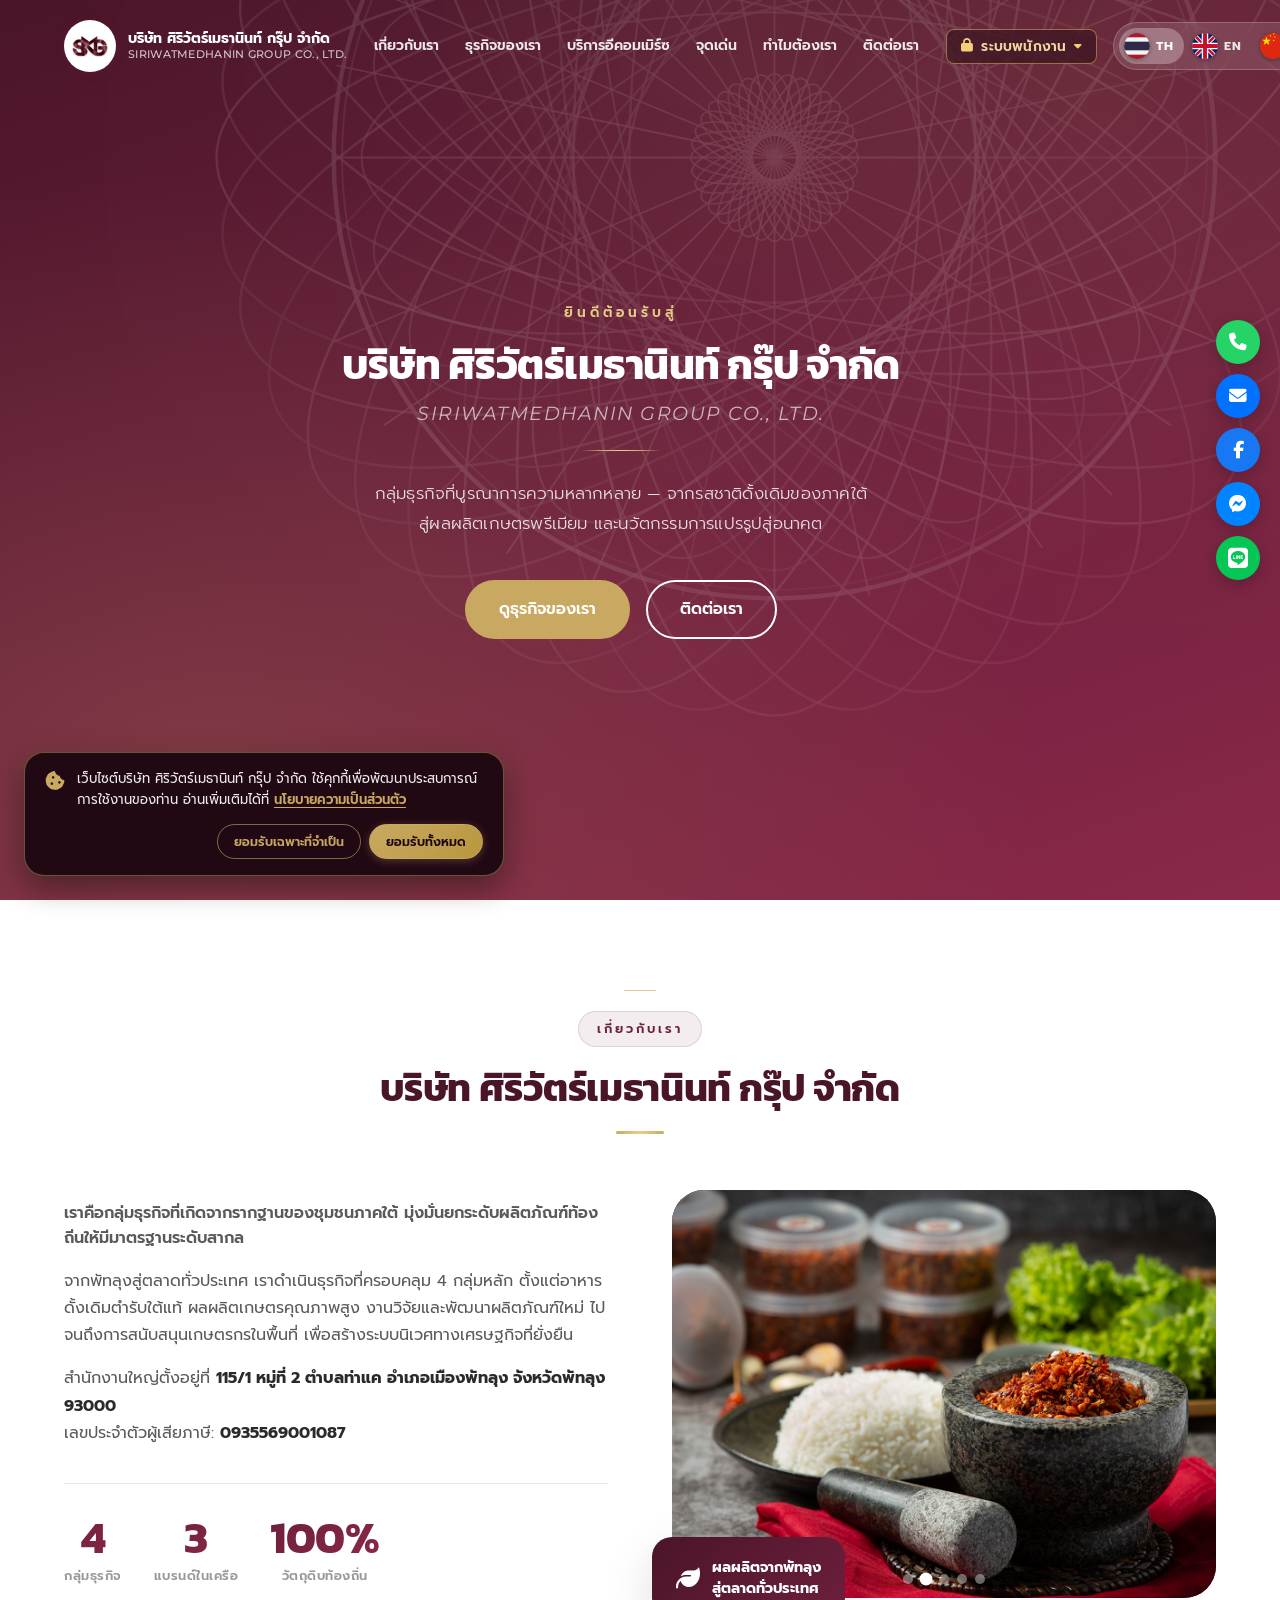
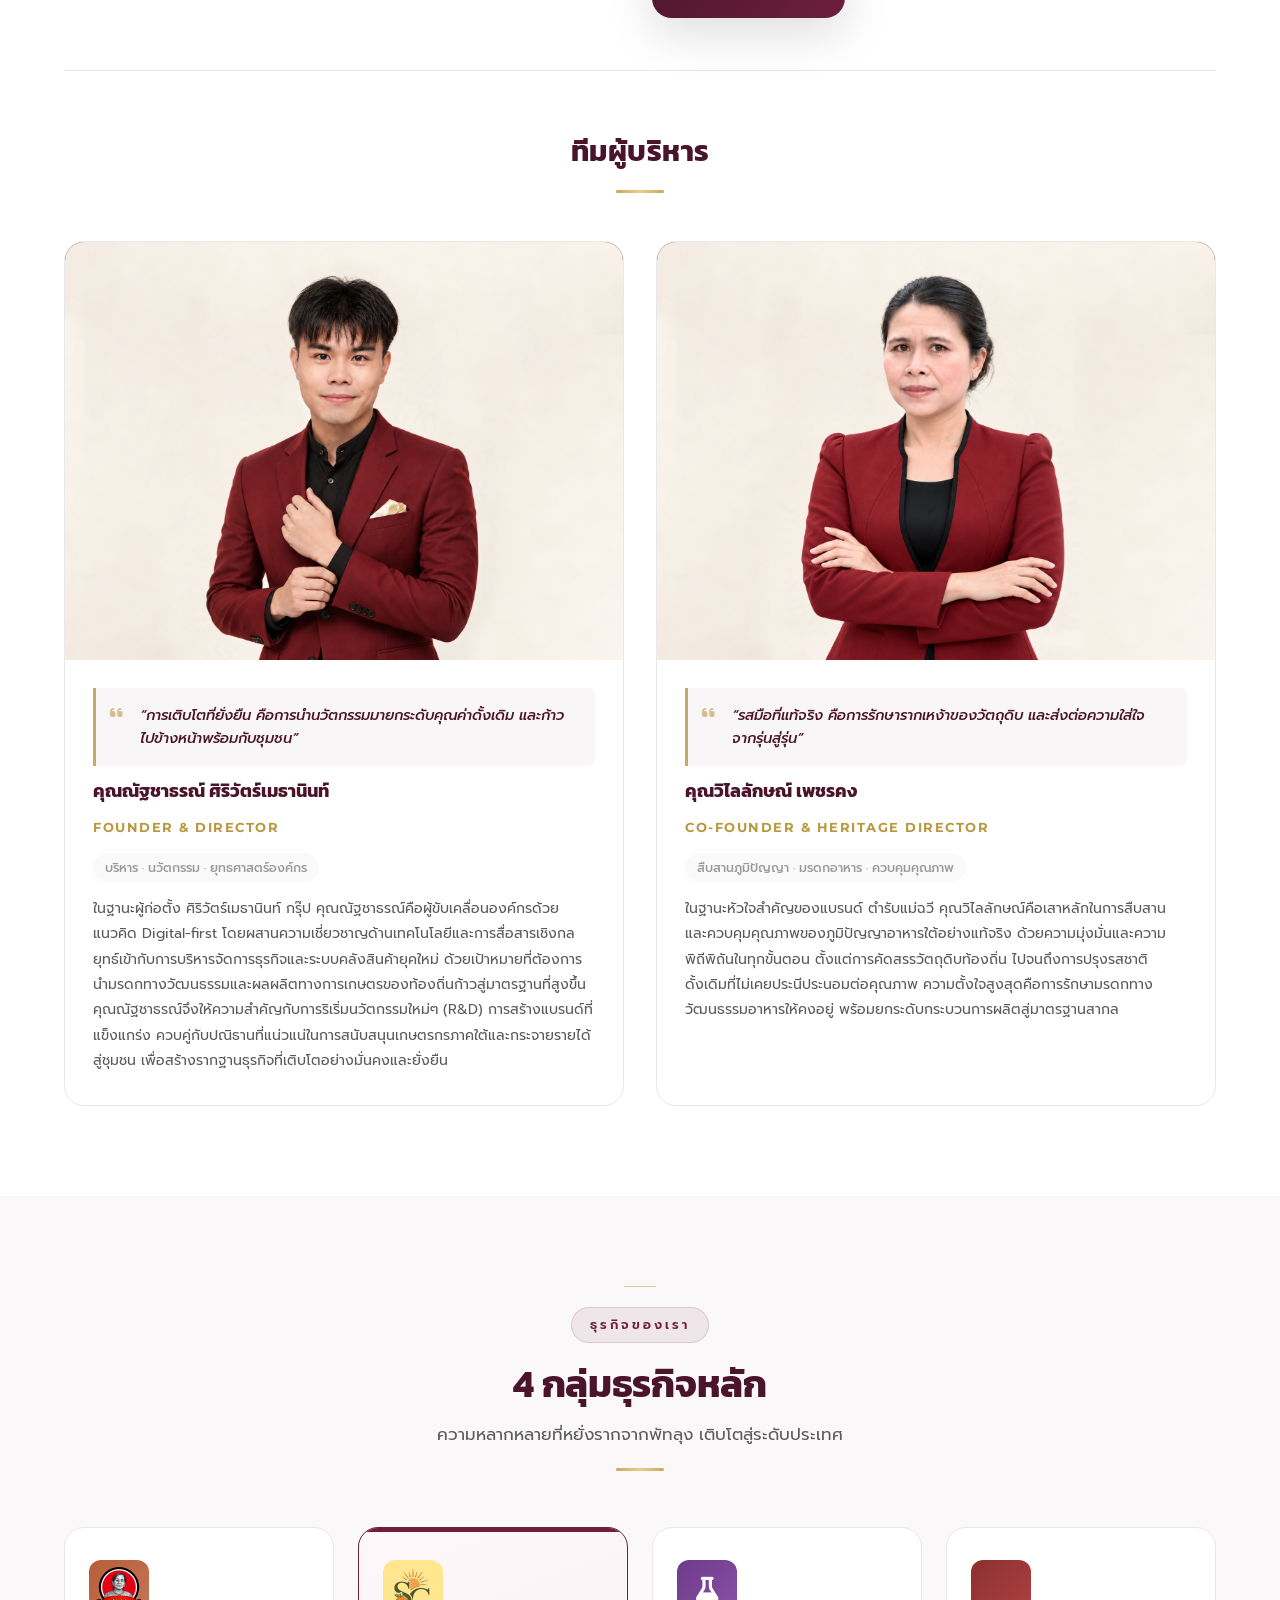
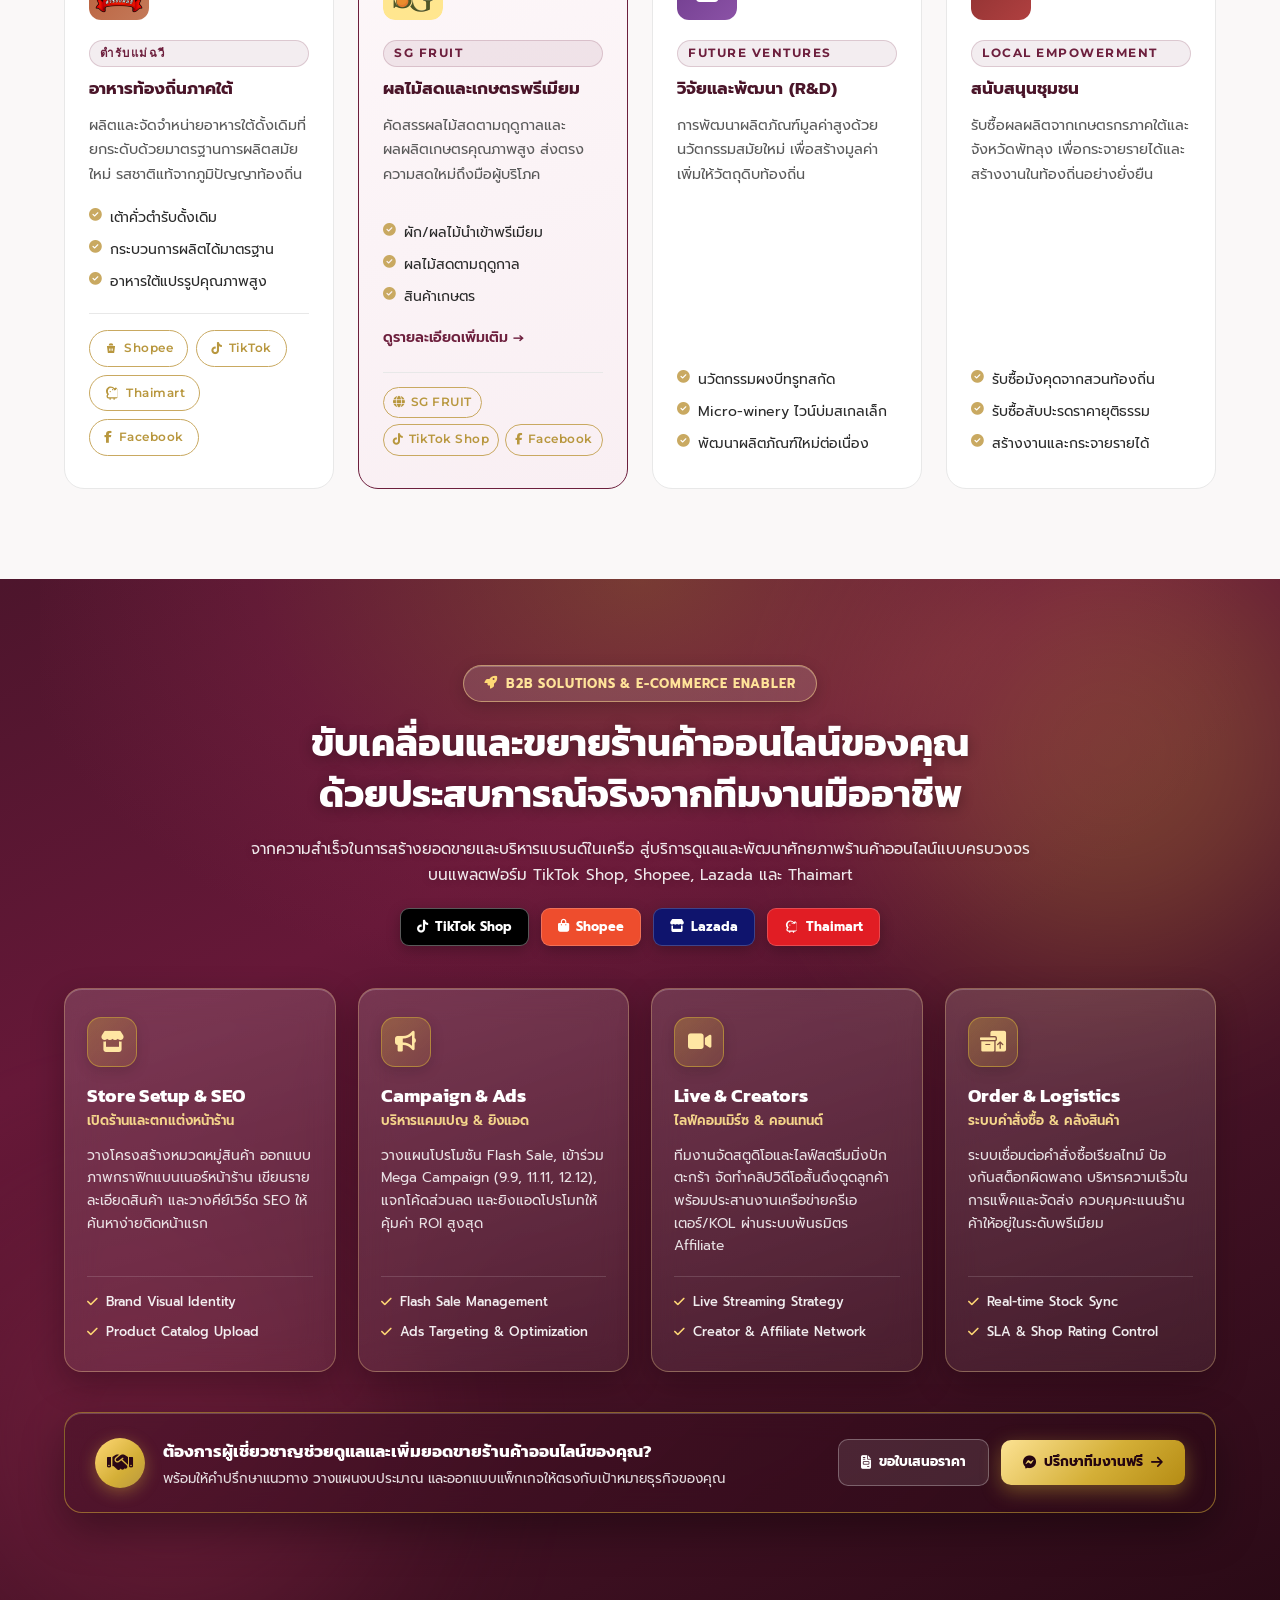
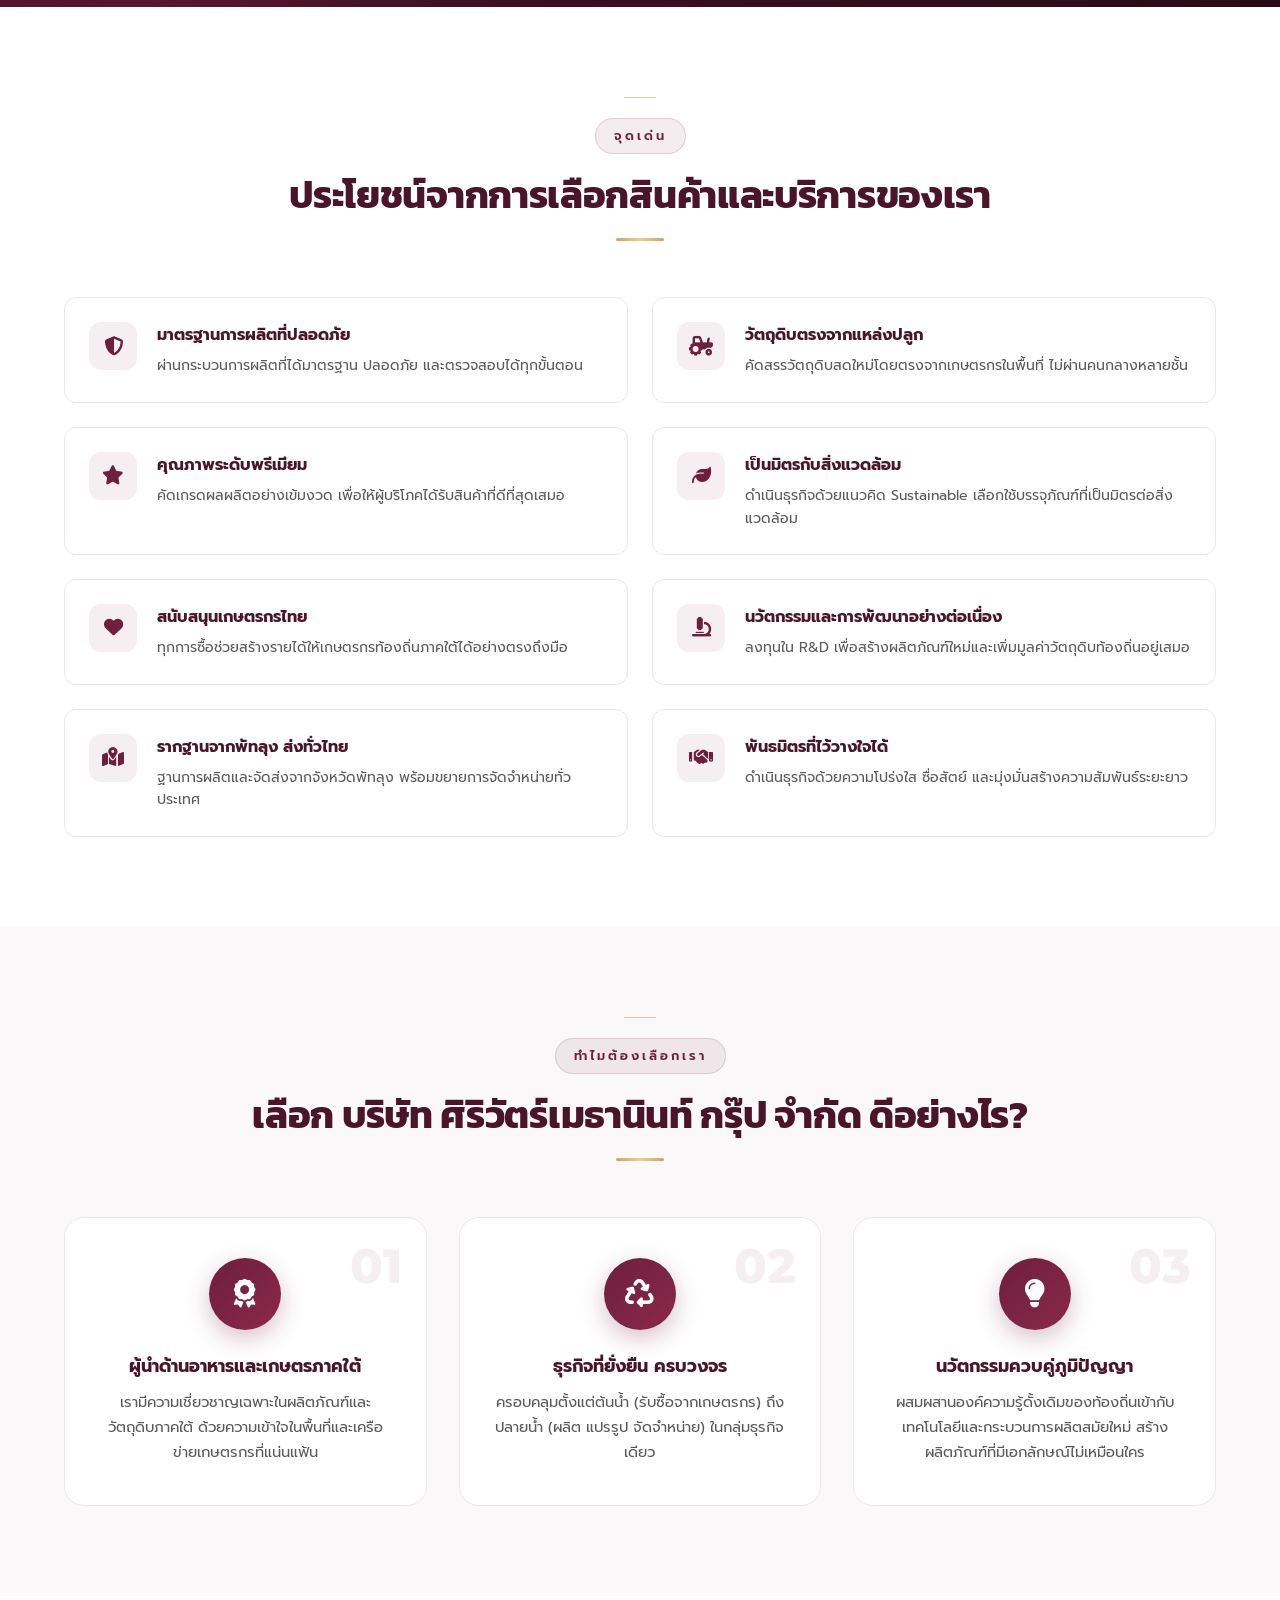
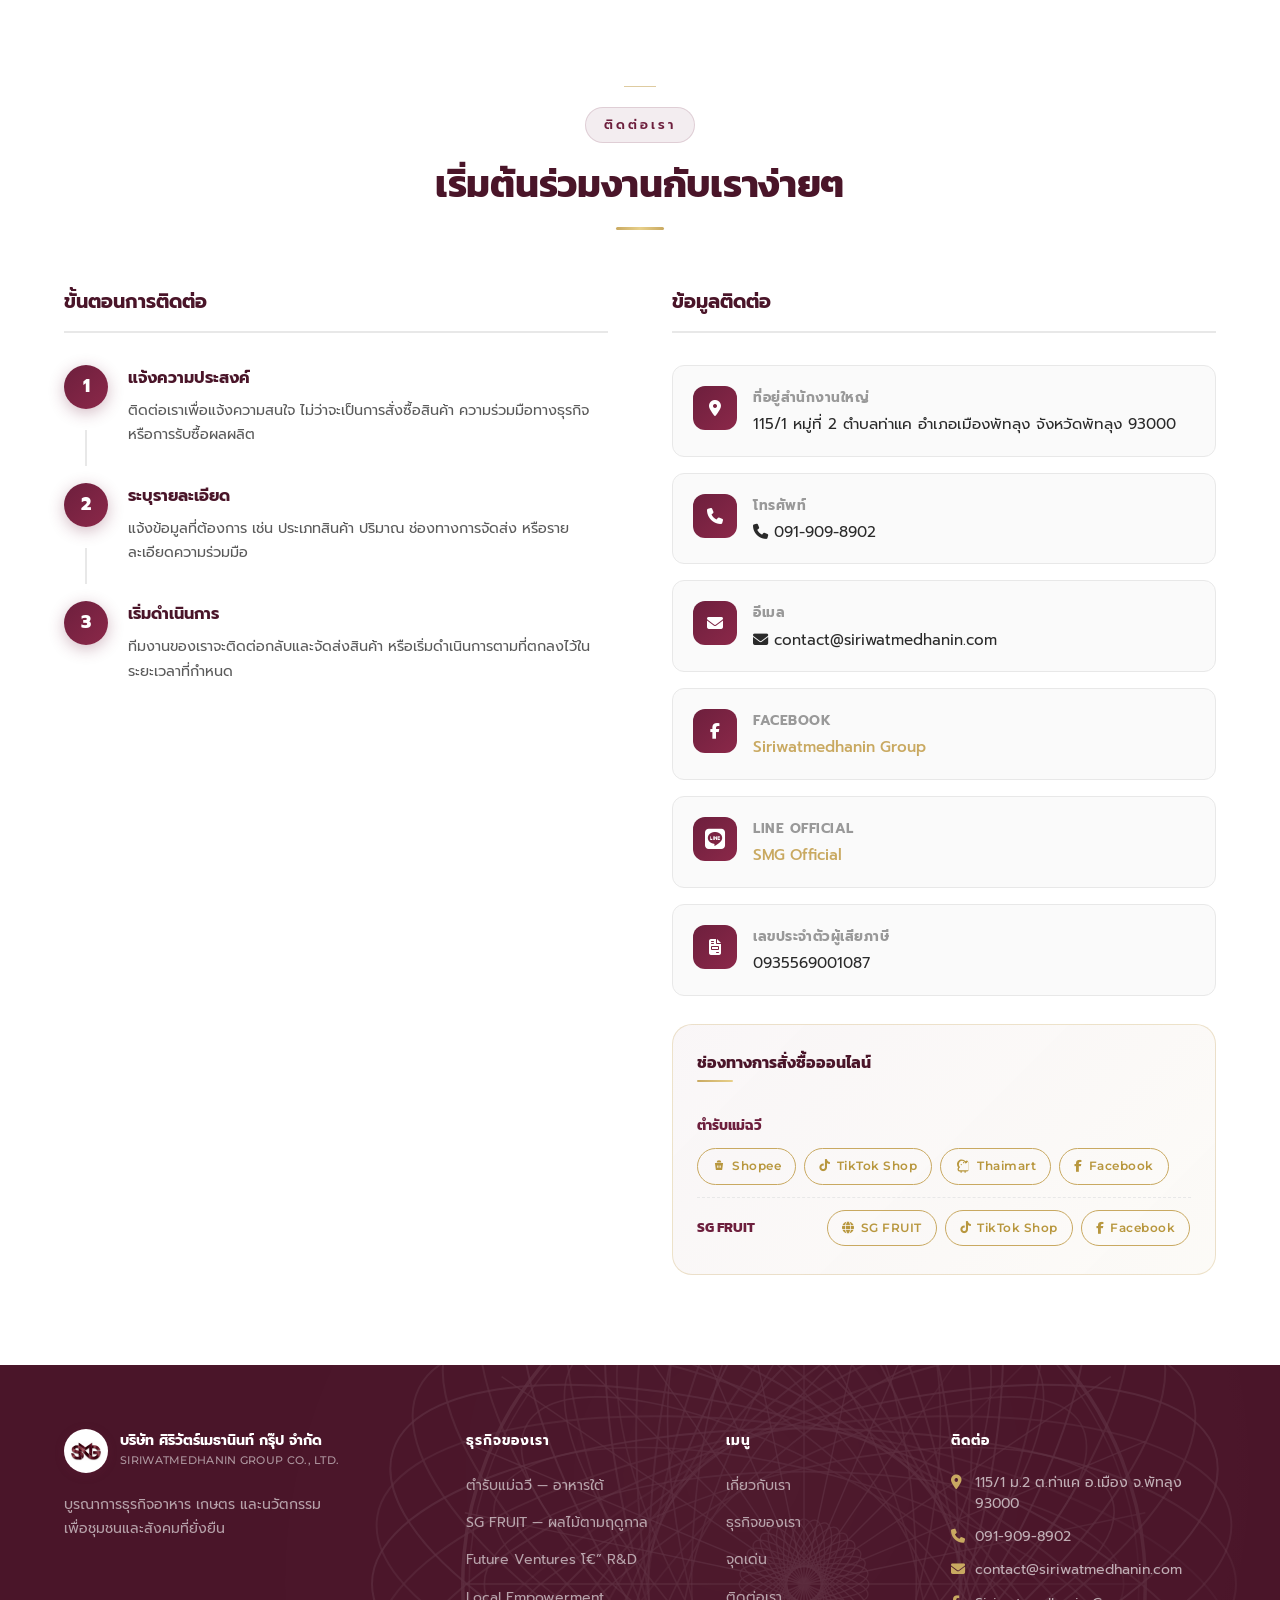
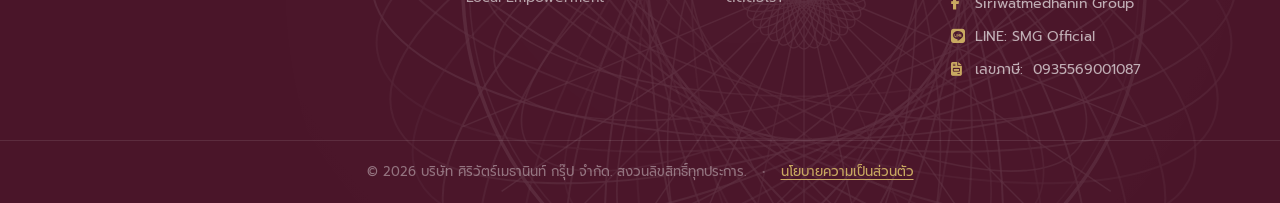
==== commit febc911c: "feat(brands): add multilingual SG FRUIT SEO landing page with FAQPage schema" ====
--- a/index.html
+++ b/index.html
@@ -404,9 +404,9 @@
         </div>
 
         <!-- Card 2: SG FRUIT -->
-        <div class="service-card service-card--featured">
+        <div class="service-card service-card--featured service-card--clickable" data-href="/brands/sg-fruit" role="link" tabindex="0" aria-label="SG FRUIT">
           <div class="service-card__icon service-card__icon--2">
-            <img src="assets/images/logo-sg.png" alt="SG FRUIT โลโก้ผลไม้ตามฤดูกาล" class="service-card__logo-img" />
+            <img src="assets/images/logo-sg.png" alt="SG FRUIT ร้านขายผักสด ผลไม้ตามฤดูกาล และผลไม้นำเข้าคัดเกรดจากตลาดไทและตลาดสี่มุมเมือง" class="service-card__logo-img" />
           </div>
           <div class="service-card__badge" data-i18n="s2Badge">SG FRUIT</div>
           <h3 class="service-card__title" data-i18n="s2Title">ผลไม้สดและเกษตรพรีเมียม</h3>
@@ -418,6 +418,9 @@
             <li><i class="fas fa-check-circle"></i> <span data-i18n="s2Li2">ผลไม้สดตามฤดูกาล</span></li>
             <li><i class="fas fa-check-circle"></i> <span data-i18n="s2Li3">สินค้าเกษตร</span></li>
           </ul>
+          <div class="service-card__more">
+            <a href="/brands/sg-fruit" class="service-card__more-link" data-i18n="s2ViewMore">ดูรายละเอียดเพิ่มเติม →</a>
+          </div>
           <div class="service-card__shop-btns">
             <a href="https://sg-fruit.siriwatmedhanin.com/" target="_blank" rel="noopener noreferrer" class="shop-btn shop-btn--web">
               <i class="fas fa-globe"></i> SG FRUIT
--- a/assets/css/style.css
+++ b/assets/css/style.css
@@ -3876,3 +3876,516 @@
   line-height: 1;
 }
 
+
+/* ===================================================
+   SG FRUIT BRAND LANDING PAGE & CARD EXTENSIONS
+   =================================================== */
+
+/* Service Card Link & Hover */
+.service-card--clickable {
+  cursor: pointer;
+}
+.service-card--clickable:hover {
+  transform: translateY(-8px);
+  box-shadow: 0 16px 36px rgba(107, 24, 43, 0.12);
+  border-color: var(--color-primary);
+}
+.service-card__more {
+  margin-top: 16px;
+  margin-bottom: 4px;
+}
+.service-card__more-link {
+  display: inline-flex;
+  align-items: center;
+  gap: 6px;
+  font-size: 0.88rem;
+  font-weight: 600;
+  color: var(--color-primary);
+  text-decoration: none;
+  transition: all var(--transition);
+}
+.service-card__more-link:hover {
+  color: var(--color-accent-dark);
+  transform: translateX(4px);
+}
+
+/* Breadcrumbs */
+.breadcrumb-container {
+  padding-top: 110px;
+  padding-bottom: 16px;
+}
+.breadcrumb__list {
+  display: flex;
+  flex-wrap: wrap;
+  align-items: center;
+  gap: 8px;
+  list-style: none;
+  font-size: 0.88rem;
+  padding: 0;
+  margin: 0;
+}
+.breadcrumb__item a {
+  color: var(--color-text-light);
+  text-decoration: none;
+  transition: color var(--transition);
+}
+.breadcrumb__item a:hover {
+  color: var(--color-primary);
+}
+.breadcrumb__separator {
+  color: var(--color-border);
+  font-size: 0.72rem;
+  display: flex;
+  align-items: center;
+}
+.breadcrumb__item--active {
+  color: var(--color-primary-dark);
+  font-weight: 600;
+}
+
+/* Brand Hero */
+.brand-hero {
+  padding: 40px 0 60px;
+  background: radial-gradient(circle at 50% 0%, rgba(212, 160, 23, 0.08) 0%, rgba(107, 24, 43, 0.03) 60%, transparent 100%);
+  text-align: center;
+}
+.brand-hero__inner {
+  max-width: 980px;
+  margin: 0 auto;
+}
+.brand-hero__badge {
+  display: inline-flex;
+  align-items: center;
+  gap: 12px;
+  background: var(--color-white);
+  padding: 6px 18px 6px 8px;
+  border-radius: var(--radius-xl);
+  border: 1px solid var(--color-border);
+  box-shadow: var(--shadow-sm);
+  margin-bottom: 24px;
+}
+.brand-hero__badge-logo {
+  width: 36px;
+  height: 36px;
+  border-radius: 50%;
+  overflow: hidden;
+  display: flex;
+  align-items: center;
+  justify-content: center;
+  background: #fff9ea;
+}
+.brand-hero__logo-img {
+  width: 100%;
+  height: 100%;
+  object-fit: cover;
+}
+.brand-hero__badge-text {
+  font-size: 0.85rem;
+  font-weight: 700;
+  letter-spacing: 1.5px;
+  color: var(--color-primary-dark);
+}
+.brand-hero__title {
+  font-family: var(--font-display);
+  font-size: clamp(1.75rem, 3.5vw, 2.45rem);
+  font-weight: 700;
+  color: var(--color-primary-dark);
+  line-height: 1.35;
+  margin-bottom: 24px;
+}
+.brand-hero__intro {
+  font-size: 1.05rem;
+  color: var(--color-text);
+  line-height: 1.85;
+  text-align: justify;
+  text-align-last: center;
+  max-width: 880px;
+  margin: 0 auto;
+}
+
+/* Brand Sections Generic */
+.brand-section {
+  padding: 70px 0;
+}
+.brand-section:nth-of-type(even) {
+  background: #fdfaf8;
+}
+.brand-section__header {
+  text-align: center;
+  max-width: 860px;
+  margin: 0 auto 48px;
+}
+.brand-section__tag {
+  display: inline-block;
+  font-size: 0.72rem;
+  font-weight: 700;
+  letter-spacing: 2px;
+  color: var(--color-accent-dark);
+  margin-bottom: 8px;
+  text-transform: uppercase;
+}
+.brand-section__title {
+  font-family: var(--font-display);
+  font-size: clamp(1.4rem, 2.6vw, 1.95rem);
+  color: var(--color-primary-dark);
+  margin-bottom: 16px;
+  line-height: 1.35;
+}
+.brand-section__divider {
+  width: 50px;
+  height: 3px;
+  background: var(--color-accent);
+  margin: 0 auto 20px;
+  border-radius: 2px;
+}
+.brand-section__lead {
+  font-size: 1rem;
+  color: var(--color-text-light);
+  line-height: 1.8;
+}
+
+/* Section 1: Features Grid */
+.brand-features-grid {
+  display: grid;
+  grid-template-columns: repeat(3, 1fr);
+  gap: 28px;
+}
+.brand-feature-card {
+  background: var(--color-white);
+  border-radius: var(--radius-lg);
+  padding: 32px 24px;
+  border: 1px solid var(--color-border);
+  box-shadow: var(--shadow-sm);
+  transition: transform var(--transition), box-shadow var(--transition);
+  display: flex;
+  flex-direction: column;
+  align-items: flex-start;
+  gap: 18px;
+}
+.brand-feature-card:hover {
+  transform: translateY(-5px);
+  box-shadow: var(--shadow-md);
+  border-color: var(--color-primary-light);
+}
+.brand-feature-card__icon {
+  width: 52px;
+  height: 52px;
+  border-radius: var(--radius-md);
+  background: linear-gradient(135deg, var(--color-primary), var(--color-primary-light));
+  color: var(--color-white);
+  display: flex;
+  align-items: center;
+  justify-content: center;
+  font-size: 1.35rem;
+}
+.brand-feature-card__text {
+  font-size: 0.95rem;
+  color: var(--color-text);
+  line-height: 1.75;
+}
+.brand-feature-card__text strong {
+  color: var(--color-primary-dark);
+  display: inline-block;
+  margin-bottom: 4px;
+}
+
+/* Section 2: Categories Grid */
+.brand-categories-grid {
+  display: grid;
+  grid-template-columns: repeat(3, 1fr);
+  gap: 28px;
+}
+.brand-category-card {
+  background: var(--color-white);
+  border-radius: var(--radius-lg);
+  padding: 32px 24px;
+  border: 1px solid var(--color-border);
+  box-shadow: var(--shadow-sm);
+  transition: transform var(--transition), box-shadow var(--transition);
+  display: flex;
+  flex-direction: column;
+}
+.brand-category-card:hover {
+  transform: translateY(-5px);
+  box-shadow: var(--shadow-md);
+  border-color: var(--color-accent);
+}
+.brand-category-card__header {
+  display: flex;
+  align-items: center;
+  gap: 14px;
+  margin-bottom: 18px;
+  padding-bottom: 14px;
+  border-bottom: 1px solid rgba(212, 160, 23, 0.2);
+}
+.brand-category-card__icon-wrap {
+  width: 44px;
+  height: 44px;
+  border-radius: 50%;
+  background: rgba(212, 160, 23, 0.15);
+  color: var(--color-accent-dark);
+  display: flex;
+  align-items: center;
+  justify-content: center;
+  font-size: 1.2rem;
+  flex-shrink: 0;
+}
+.brand-category-card__title {
+  font-size: 1.05rem;
+  font-weight: 700;
+  color: var(--color-primary-dark);
+  line-height: 1.35;
+  margin: 0;
+}
+.brand-category-card__desc {
+  font-size: 0.92rem;
+  color: var(--color-text);
+  line-height: 1.75;
+  margin: 0;
+}
+
+/* Section 3: Standards Grid */
+.brand-standards-grid {
+  display: grid;
+  grid-template-columns: repeat(auto-fit, minmax(320px, 1fr));
+  gap: 20px;
+  max-width: 1040px;
+  margin: 0 auto;
+}
+.brand-standard-item {
+  display: flex;
+  gap: 18px;
+  align-items: flex-start;
+  padding: 22px 24px;
+  background: var(--color-white);
+  border-radius: var(--radius-md);
+  border: 1px solid var(--color-border);
+  box-shadow: var(--shadow-sm);
+  transition: transform var(--transition), border-color var(--transition);
+}
+.brand-standard-item:hover {
+  transform: translateY(-3px);
+  border-color: var(--color-primary-light);
+}
+.brand-standard-item__icon {
+  width: 44px;
+  height: 44px;
+  border-radius: var(--radius-sm);
+  background: linear-gradient(135deg, rgba(107, 24, 43, 0.1), rgba(212, 160, 23, 0.15));
+  color: var(--color-primary);
+  display: flex;
+  align-items: center;
+  justify-content: center;
+  font-size: 1.2rem;
+  flex-shrink: 0;
+}
+.brand-standard-item__text {
+  font-size: 0.92rem;
+  color: var(--color-text);
+  line-height: 1.7;
+  margin: 0;
+}
+.brand-standard-item__text strong {
+  color: var(--color-primary-dark);
+}
+
+/* Section 4: FAQ Accordion */
+.faq-accordion {
+  max-width: 840px;
+  margin: 0 auto;
+  display: flex;
+  flex-direction: column;
+  gap: 16px;
+}
+.faq-item {
+  background: var(--color-white);
+  border: 1px solid var(--color-border);
+  border-radius: var(--radius-md);
+  overflow: hidden;
+  transition: border-color var(--transition), box-shadow var(--transition);
+}
+.faq-item[open] {
+  border-color: var(--color-primary-light);
+  box-shadow: var(--shadow-sm);
+}
+.faq-item__question {
+  display: flex;
+  justify-content: space-between;
+  align-items: center;
+  padding: 20px 24px;
+  cursor: pointer;
+  font-size: 1rem;
+  font-weight: 600;
+  color: var(--color-primary-dark);
+  list-style: none;
+  user-select: none;
+  gap: 16px;
+  transition: background-color var(--transition);
+}
+.faq-item__question::-webkit-details-marker {
+  display: none;
+}
+.faq-item__question:hover {
+  background: rgba(212, 160, 23, 0.05);
+}
+.faq-item__toggle-icon {
+  width: 28px;
+  height: 28px;
+  border-radius: 50%;
+  background: rgba(107, 24, 43, 0.06);
+  color: var(--color-primary);
+  display: flex;
+  align-items: center;
+  justify-content: center;
+  font-size: 0.82rem;
+  flex-shrink: 0;
+  transition: transform var(--transition), background-color var(--transition);
+}
+.faq-item[open] .faq-item__toggle-icon {
+  transform: rotate(180deg);
+  background: var(--color-primary);
+  color: var(--color-white);
+}
+.faq-item__answer {
+  padding: 0 24px 22px 24px;
+  border-top: 1px dashed rgba(212, 160, 23, 0.25);
+  background: #fdfcfb;
+}
+.faq-item__answer p {
+  font-size: 0.94rem;
+  color: var(--color-text);
+  line-height: 1.8;
+  margin-top: 16px;
+  margin-bottom: 0;
+}
+
+/* Section 5: CTA Box */
+.brand-section--cta {
+  background: radial-gradient(circle at 50% 50%, rgba(212, 160, 23, 0.1) 0%, rgba(107, 24, 43, 0.05) 50%, transparent 100%);
+  padding: 80px 0 90px;
+}
+.brand-cta-box {
+  background: var(--color-white);
+  border-radius: var(--radius-xl);
+  border: 2px solid var(--color-border);
+  box-shadow: var(--shadow-lg);
+  padding: 50px 36px;
+  text-align: center;
+  max-width: 820px;
+  margin: 0 auto;
+  position: relative;
+  overflow: hidden;
+}
+.brand-cta-box::before {
+  content: '';
+  position: absolute;
+  top: 0; left: 0; right: 0;
+  height: 6px;
+  background: linear-gradient(90deg, var(--color-primary), var(--color-accent), var(--color-primary));
+}
+.brand-cta-box__logo {
+  width: 72px;
+  height: 72px;
+  border-radius: 50%;
+  margin: 0 auto 20px;
+  padding: 6px;
+  background: #fff9ea;
+  border: 1px solid rgba(212, 160, 23, 0.3);
+  box-shadow: var(--shadow-sm);
+}
+.brand-cta-box__logo-img {
+  width: 100%;
+  height: 100%;
+  object-fit: cover;
+  border-radius: 50%;
+}
+.brand-cta-box__title {
+  font-family: var(--font-display);
+  font-size: clamp(1.5rem, 2.8vw, 2rem);
+  color: var(--color-primary-dark);
+  margin-bottom: 12px;
+}
+.brand-cta-box__sub {
+  font-size: 1rem;
+  color: var(--color-text-light);
+  max-width: 600px;
+  margin: 0 auto 32px;
+  line-height: 1.6;
+}
+.brand-cta-box__primary-wrap {
+  margin-bottom: 24px;
+}
+.brand-cta-btn--primary {
+  display: inline-flex;
+  align-items: center;
+  justify-content: center;
+  gap: 12px;
+  background: linear-gradient(135deg, var(--color-primary), var(--color-primary-light));
+  color: var(--color-white);
+  font-size: 1.08rem;
+  font-weight: 700;
+  padding: 16px 36px;
+  border-radius: var(--radius-xl);
+  text-decoration: none;
+  box-shadow: 0 8px 24px rgba(107, 24, 43, 0.28);
+  transition: all var(--transition);
+  border: 1px solid rgba(212, 160, 23, 0.4);
+}
+.brand-cta-btn--primary:hover {
+  background: linear-gradient(135deg, var(--color-primary-light), var(--color-primary));
+  transform: translateY(-3px);
+  box-shadow: 0 12px 30px rgba(107, 24, 43, 0.38);
+  color: #fff8e8;
+}
+.brand-cta-btn--primary i {
+  font-size: 1.25rem;
+}
+.brand-cta-box__secondary-wrap {
+  display: flex;
+  flex-wrap: wrap;
+  justify-content: center;
+  gap: 12px;
+}
+.shop-btn--line {
+  background: #06C755;
+  color: #ffffff;
+  border: 1px solid #06C755;
+}
+.shop-btn--line:hover {
+  background: #05a747;
+  color: #ffffff;
+  border-color: #05a747;
+}
+
+/* Mobile & Tablet Responsiveness */
+@media (max-width: 991px) {
+  .brand-features-grid,
+  .brand-categories-grid {
+    grid-template-columns: 1fr;
+    gap: 20px;
+  }
+}
+@media (max-width: 768px) {
+  .breadcrumb-container {
+    padding-top: 96px;
+  }
+  .brand-section {
+    padding: 50px 0;
+  }
+  .brand-cta-box {
+    padding: 36px 20px;
+  }
+  .brand-cta-btn--primary {
+    width: 100%;
+    padding: 14px 20px;
+    font-size: 1rem;
+  }
+  .brand-cta-box__secondary-wrap {
+    flex-direction: column;
+    width: 100%;
+  }
+  .brand-cta-box__secondary-wrap .shop-btn {
+    width: 100%;
+    justify-content: center;
+  }
+}
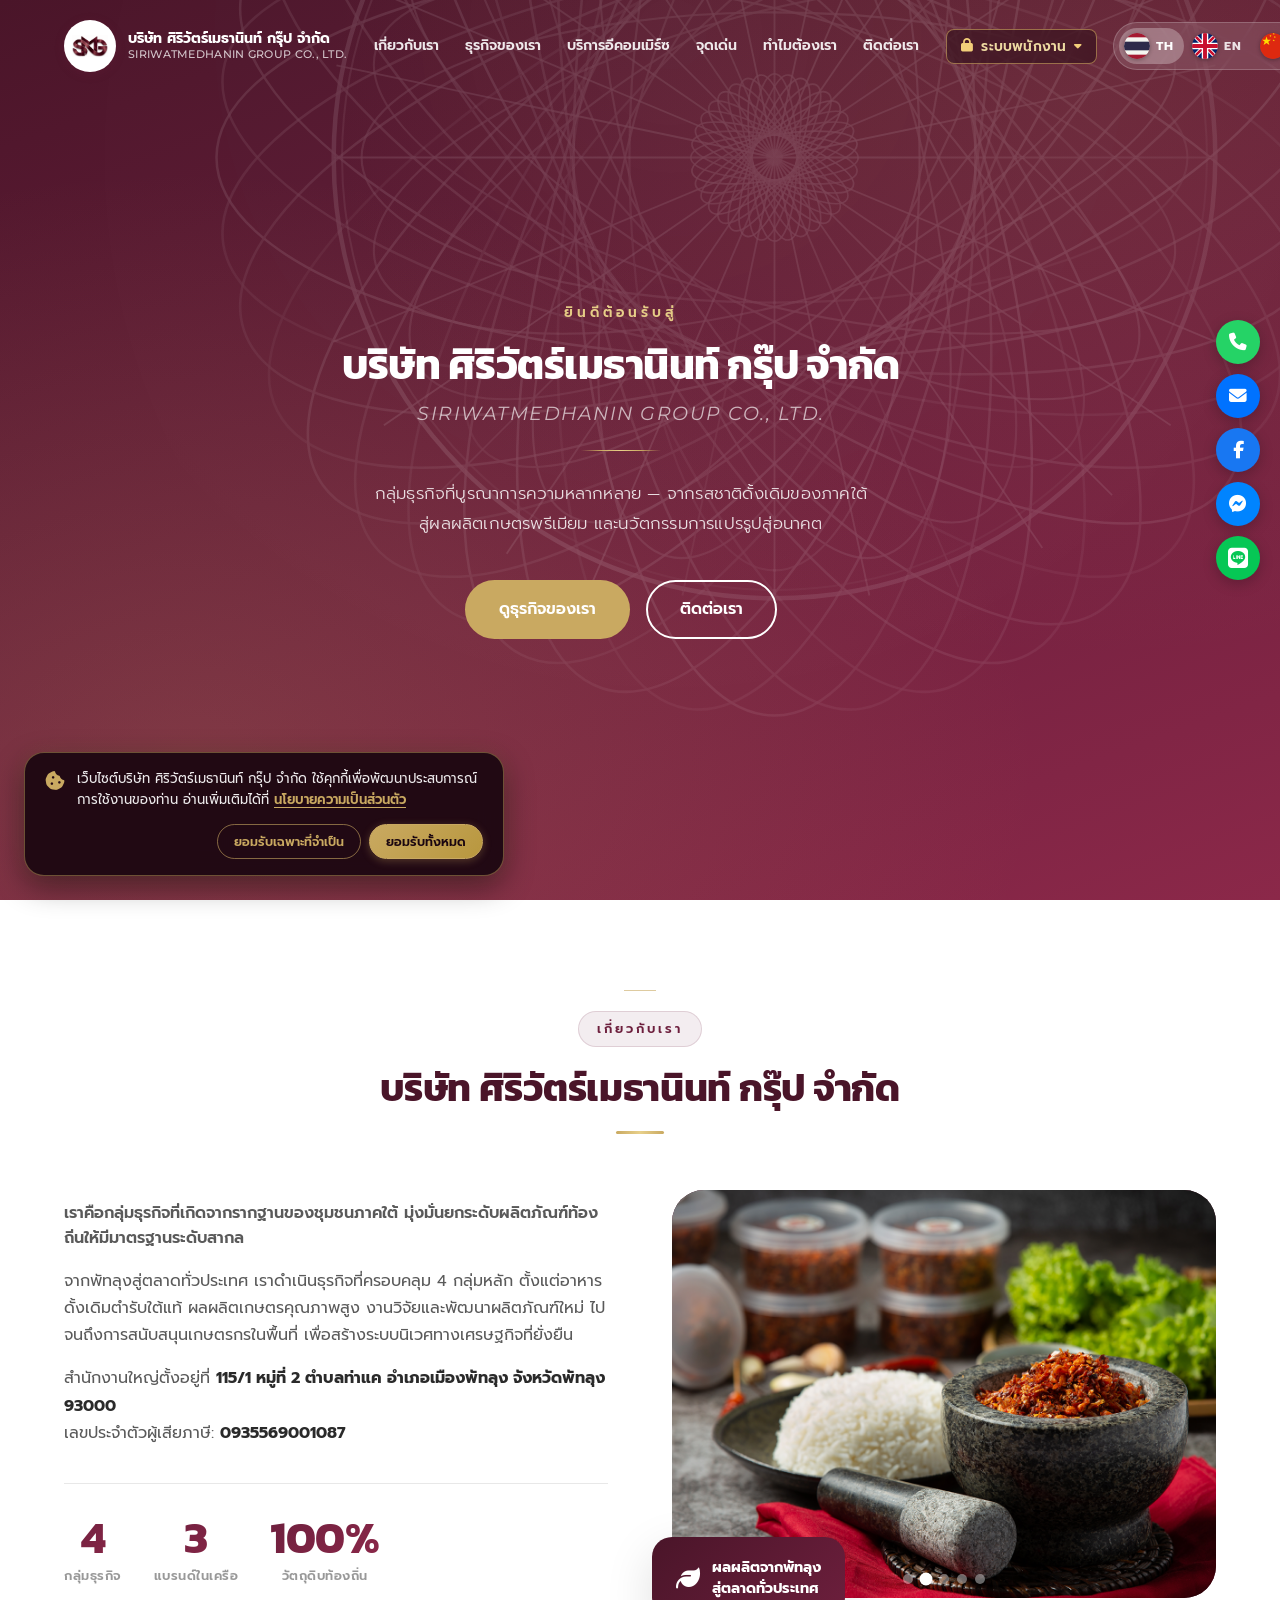
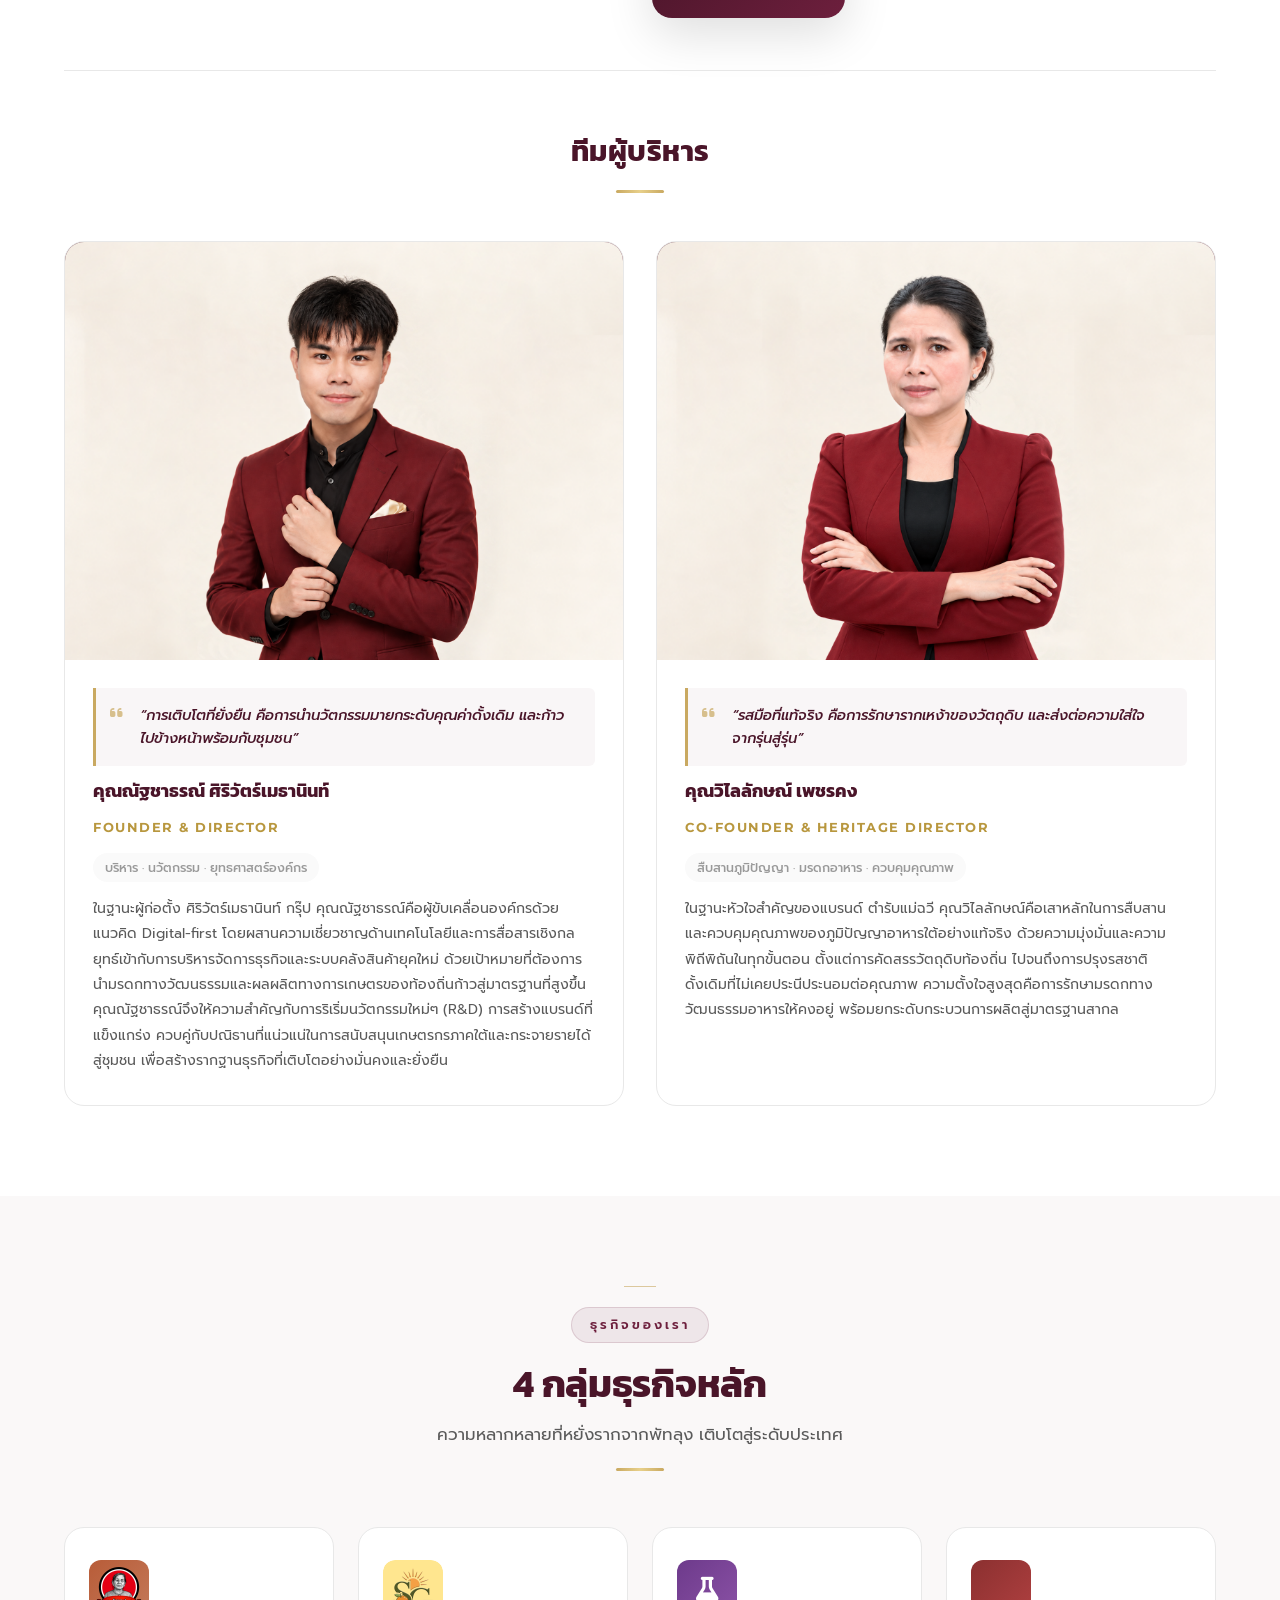
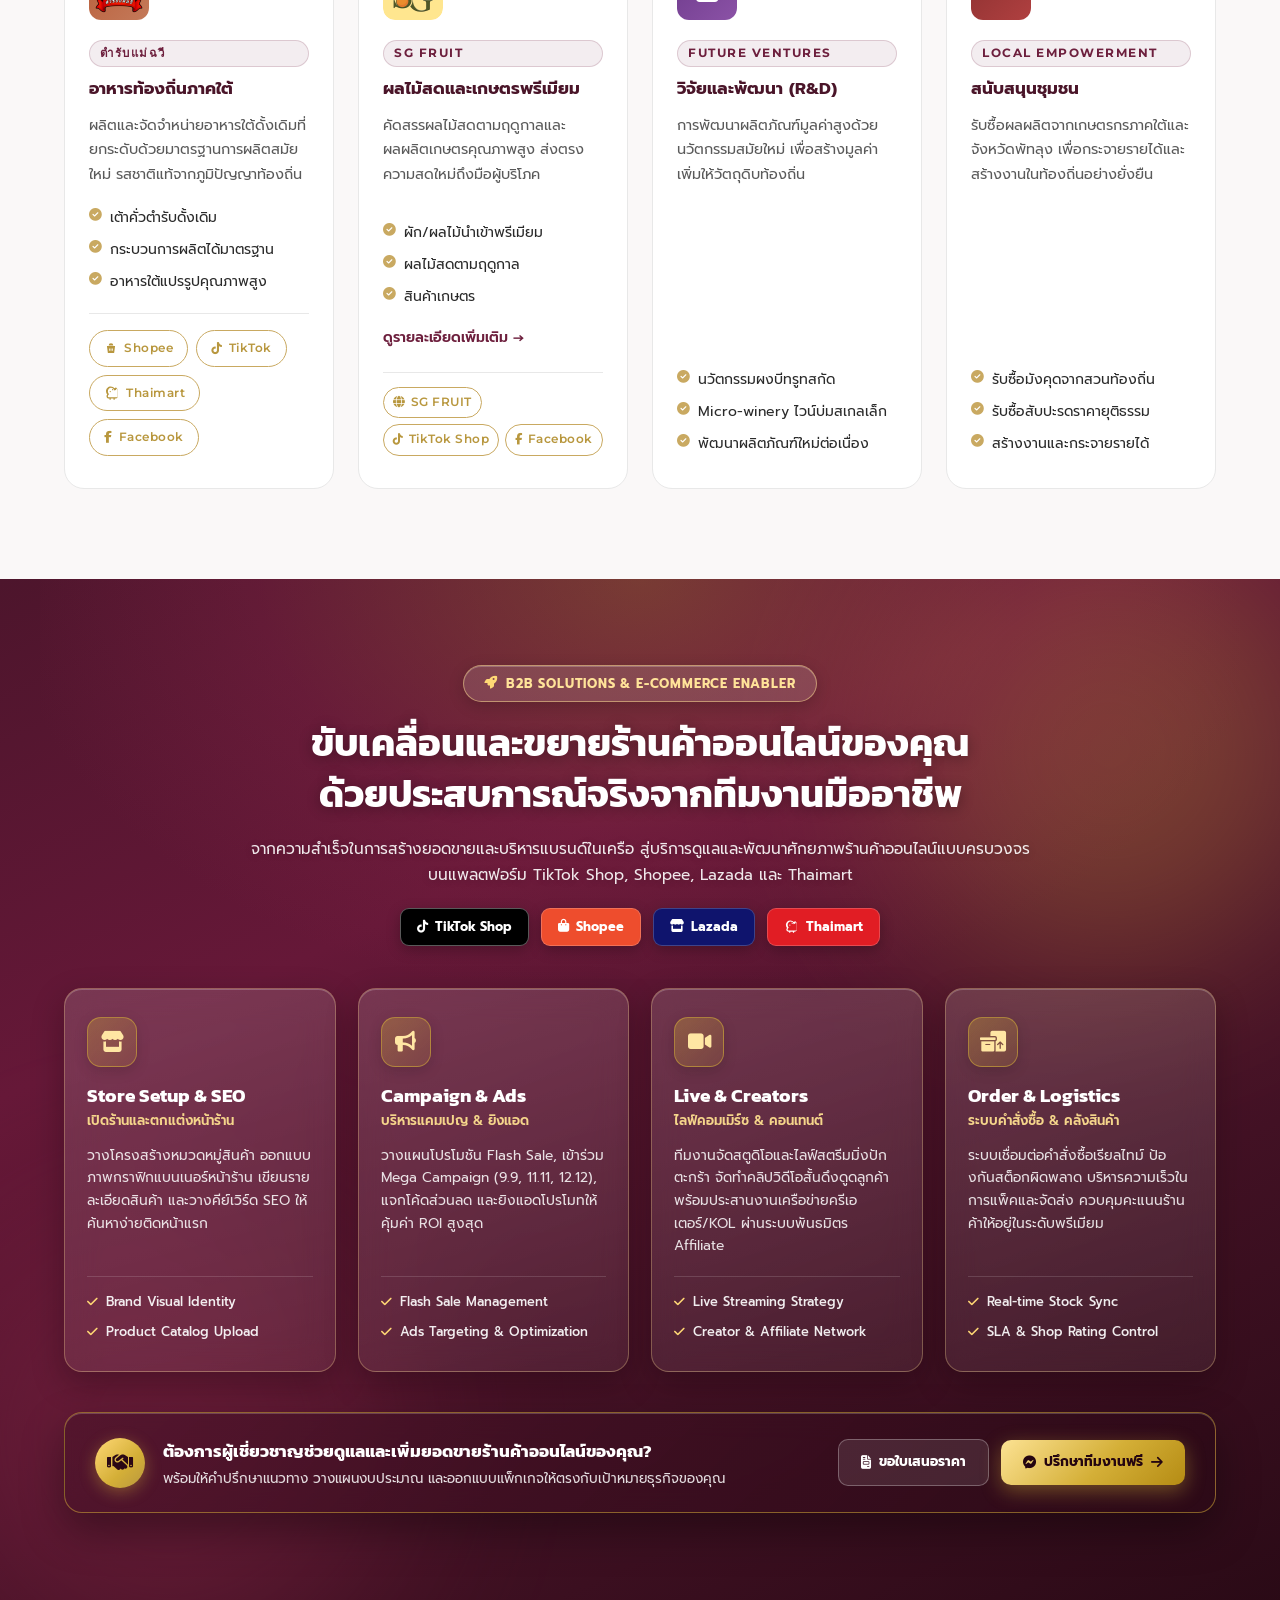
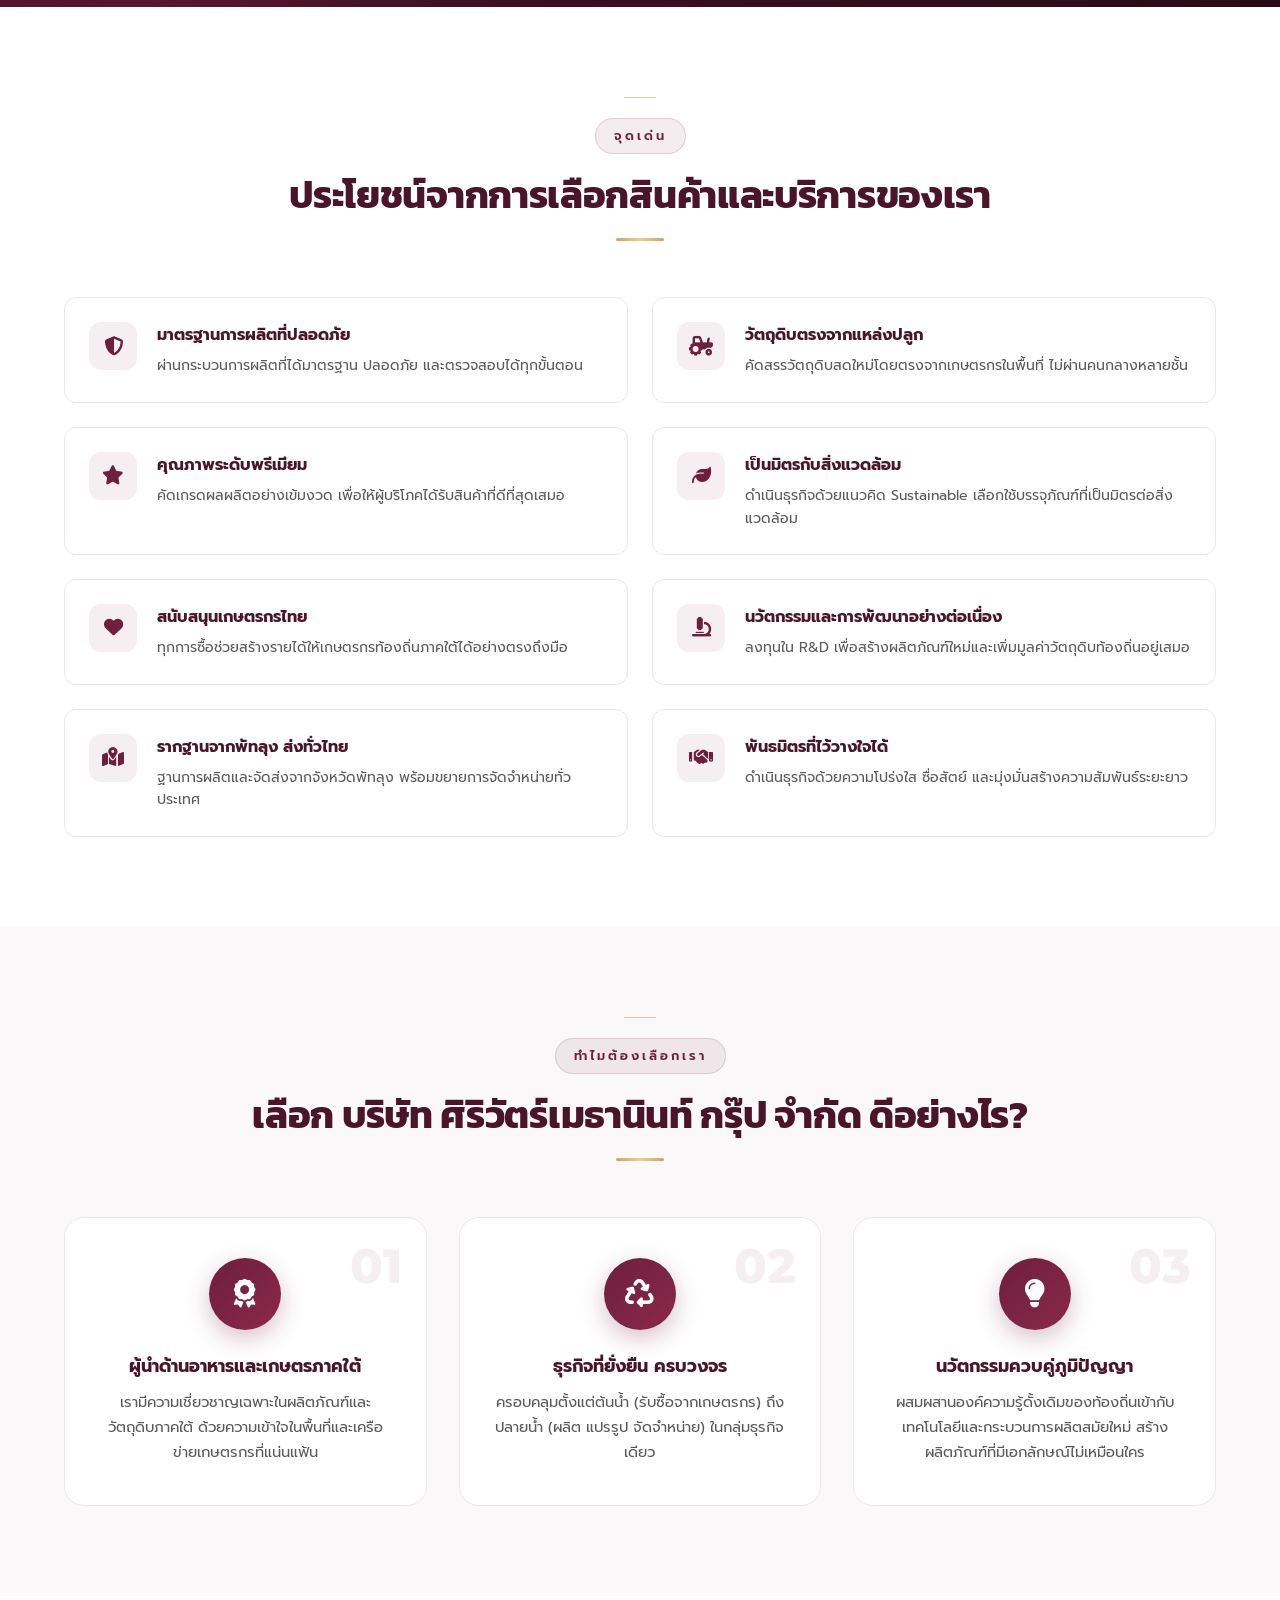
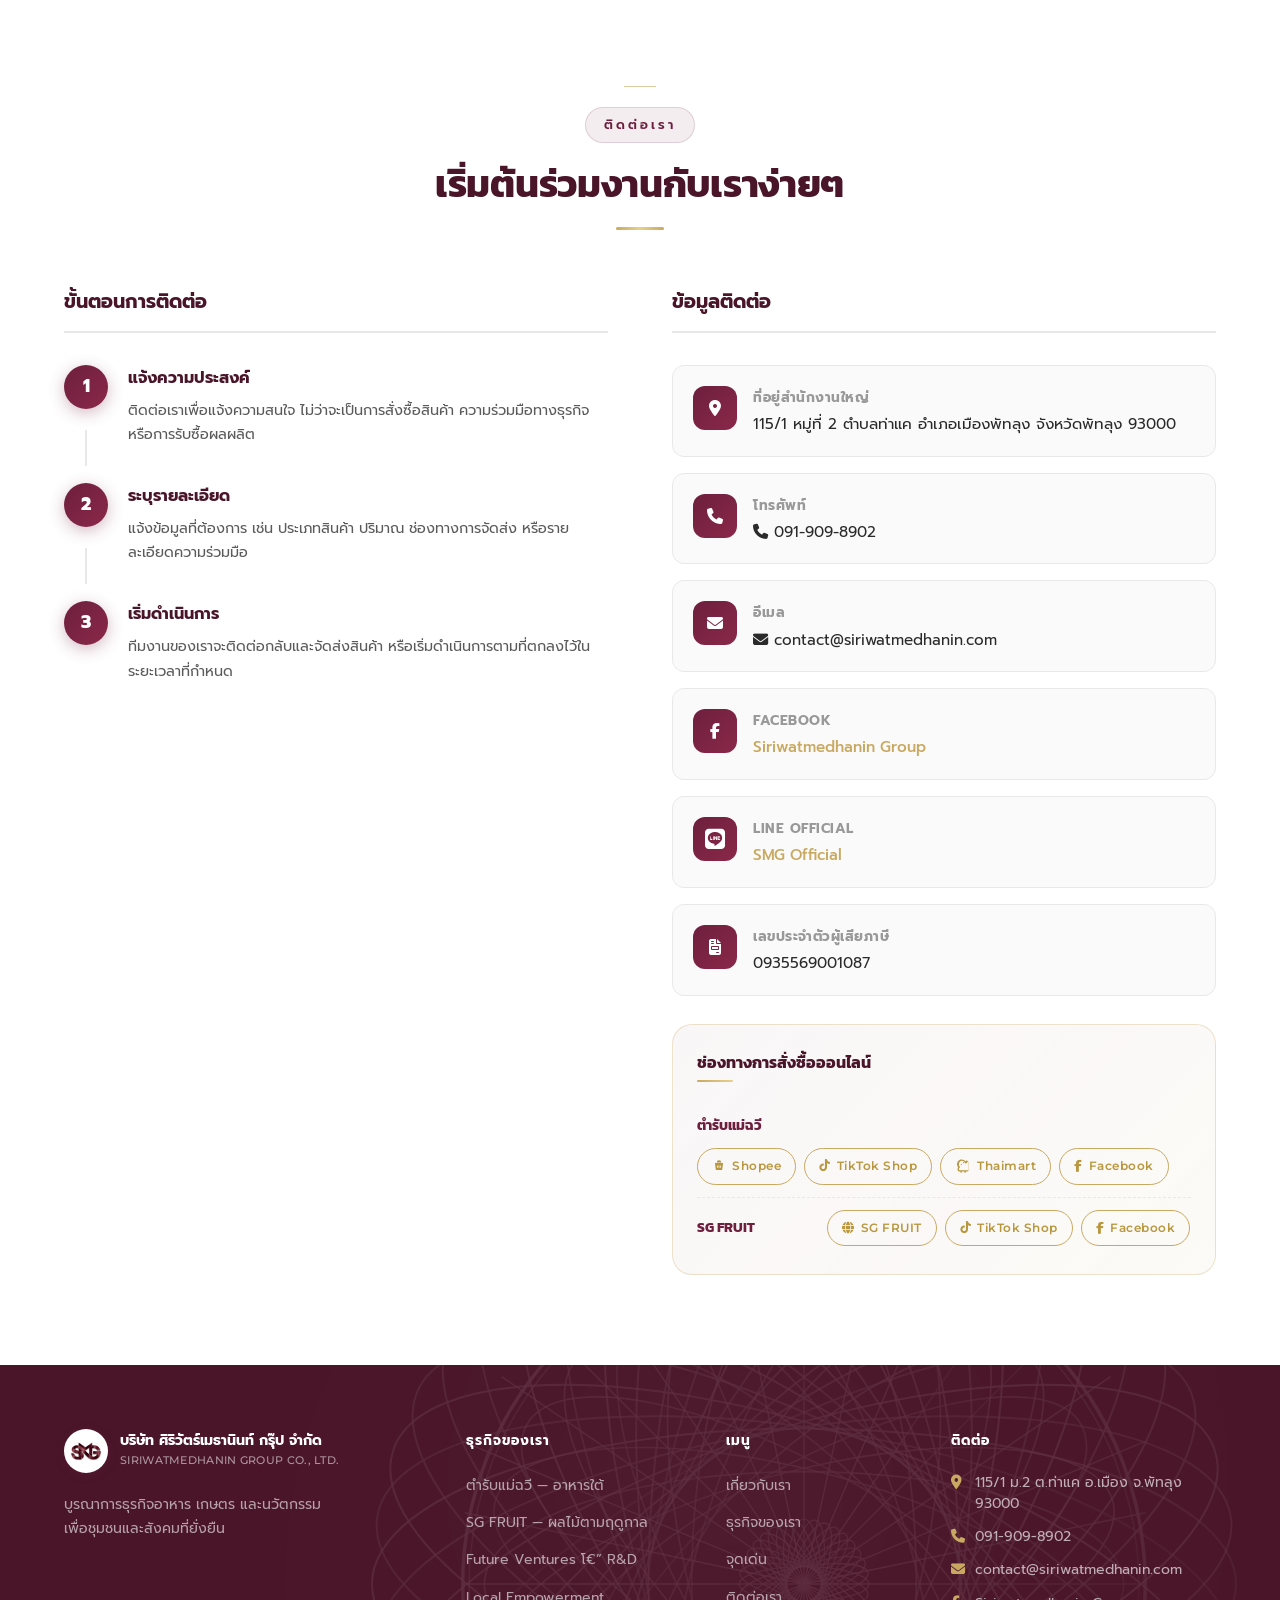
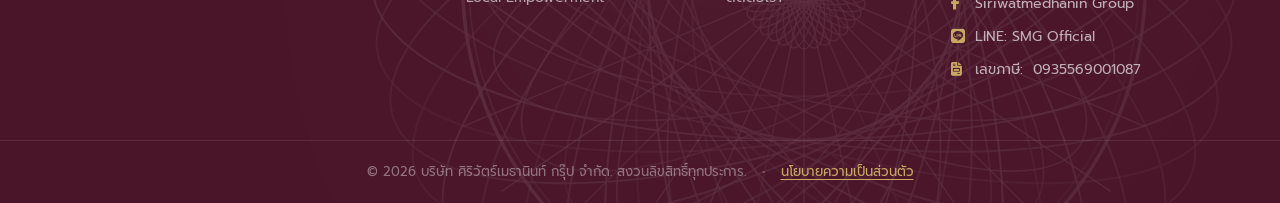
==== commit 07b90d29: "style(cards): remove featured highlight from SG FRUIT card for uniform default appearance" ====
--- a/index.html
+++ b/index.html
@@ -404,7 +404,7 @@
         </div>
 
         <!-- Card 2: SG FRUIT -->
-        <div class="service-card service-card--featured service-card--clickable" data-href="/brands/sg-fruit" role="link" tabindex="0" aria-label="SG FRUIT">
+        <div class="service-card service-card--clickable" data-href="/brands/sg-fruit" role="link" tabindex="0" aria-label="SG FRUIT">
           <div class="service-card__icon service-card__icon--2">
             <img src="assets/images/logo-sg.png" alt="SG FRUIT ร้านขายผักสด ผลไม้ตามฤดูกาล และผลไม้นำเข้าคัดเกรดจากตลาดไทและตลาดสี่มุมเมือง" class="service-card__logo-img" />
           </div>
--- a/assets/css/style.css
+++ b/assets/css/style.css
@@ -485,12 +485,6 @@
   border-color: transparent;
 }
 .service-card:hover::before { transform: scaleX(1); }
-
-.service-card--featured {
-  border-color: var(--color-primary);
-  background: linear-gradient(160deg, #fdf7f9 0%, #f9eff3 100%);
-}
-.service-card--featured::before { transform: scaleX(1); }
 
 .service-card__icon {
   width: 60px;
@@ -2525,14 +2519,14 @@
   display: block;
 }
 
-.service-card--featured .service-card__shop-btns {
+.service-card--clickable .service-card__shop-btns {
   display: flex;
   flex-wrap: wrap;
   gap: 6px;
   margin-top: 16px;
   padding-top: 14px;
 }
-.service-card--featured .service-card__shop-btns .shop-btn {
+.service-card--clickable .service-card__shop-btns .shop-btn {
   padding: 5px 9px;
   font-size: 0.72rem;
   gap: 5px;
@@ -3986,7 +3980,7 @@
   color: var(--color-primary-dark);
 }
 .brand-hero__title {
-  font-family: var(--font-display);
+  font-family: 'Kanit', sans-serif !important;
   font-size: clamp(1.75rem, 3.5vw, 2.45rem);
   font-weight: 700;
   color: var(--color-primary-dark);
@@ -3994,13 +3988,16 @@
   margin-bottom: 24px;
 }
 .brand-hero__intro {
+  font-family: 'Prompt', 'Kanit', sans-serif !important;
   font-size: 1.05rem;
-  color: var(--color-text);
+  font-weight: 400;
+  color: var(--color-text-light);
   line-height: 1.85;
-  text-align: justify;
-  text-align-last: center;
-  max-width: 880px;
+  text-align: center;
+  max-width: 840px;
   margin: 0 auto;
+  word-break: break-word;
+  overflow-wrap: break-word;
 }
 
 /* Brand Sections Generic */
@@ -4025,7 +4022,7 @@
   text-transform: uppercase;
 }
 .brand-section__title {
-  font-family: var(--font-display);
+  font-family: 'Kanit', sans-serif !important;
   font-size: clamp(1.4rem, 2.6vw, 1.95rem);
   color: var(--color-primary-dark);
   margin-bottom: 16px;
@@ -4039,9 +4036,11 @@
   border-radius: 2px;
 }
 .brand-section__lead {
+  font-family: 'Prompt', 'Kanit', sans-serif;
   font-size: 1rem;
   color: var(--color-text-light);
   line-height: 1.8;
+  text-align: center;
 }
 
 /* Section 1: Features Grid */
@@ -4300,7 +4299,7 @@
   border-radius: 50%;
 }
 .brand-cta-box__title {
-  font-family: var(--font-display);
+  font-family: 'Kanit', sans-serif !important;
   font-size: clamp(1.5rem, 2.8vw, 2rem);
   color: var(--color-primary-dark);
   margin-bottom: 12px;
@@ -4389,3 +4388,21 @@
     justify-content: center;
   }
 }
+
+/* Brand page EN Typography */
+[lang="en"] .brand-hero__title,
+[lang="en"] .brand-section__title,
+[lang="en"] .brand-category-card__title,
+[lang="en"] .brand-cta-box__title {
+  font-family: 'Montserrat', sans-serif !important;
+}
+
+[lang="en"] .brand-hero__intro,
+[lang="en"] .brand-section__lead,
+[lang="en"] .brand-feature-card__text,
+[lang="en"] .brand-category-card__desc,
+[lang="en"] .brand-standard-item__text,
+[lang="en"] .faq-item__question,
+[lang="en"] .faq-item__answer p {
+  font-family: 'Montserrat', sans-serif !important;
+}
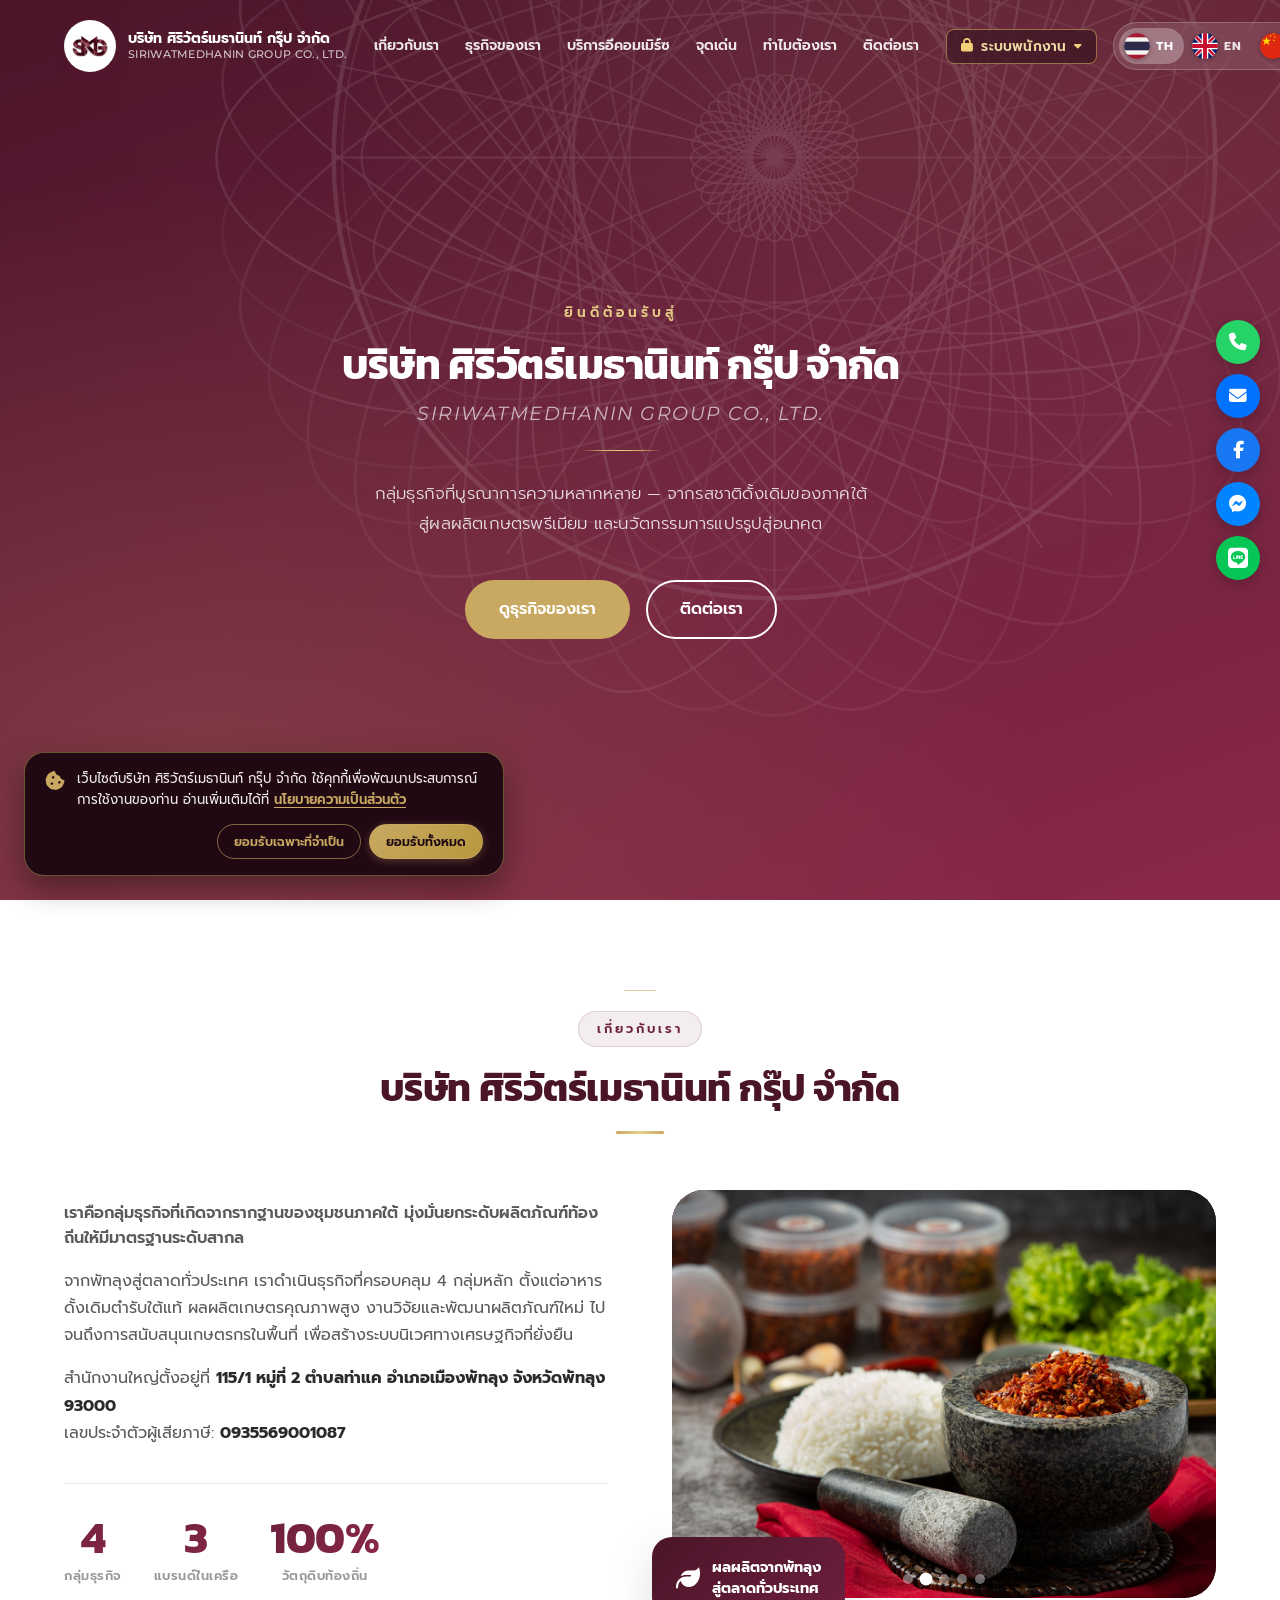
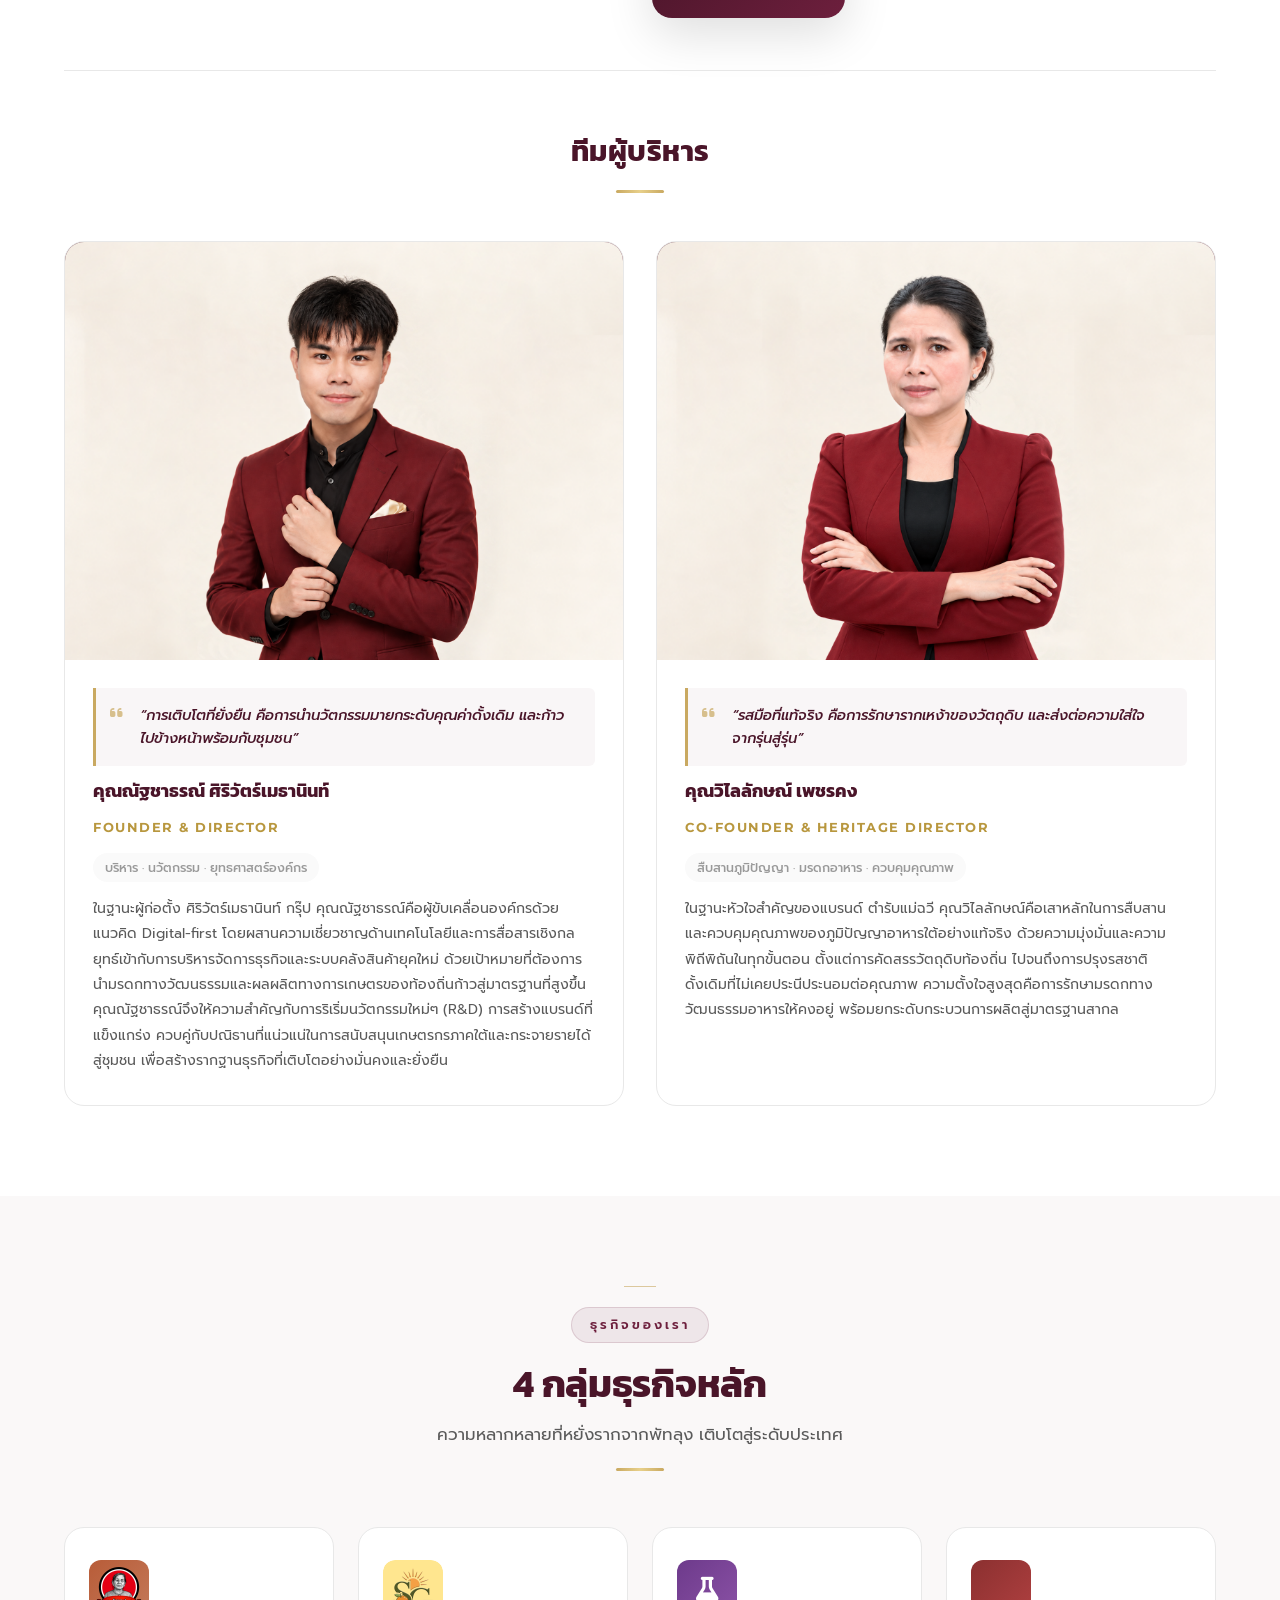
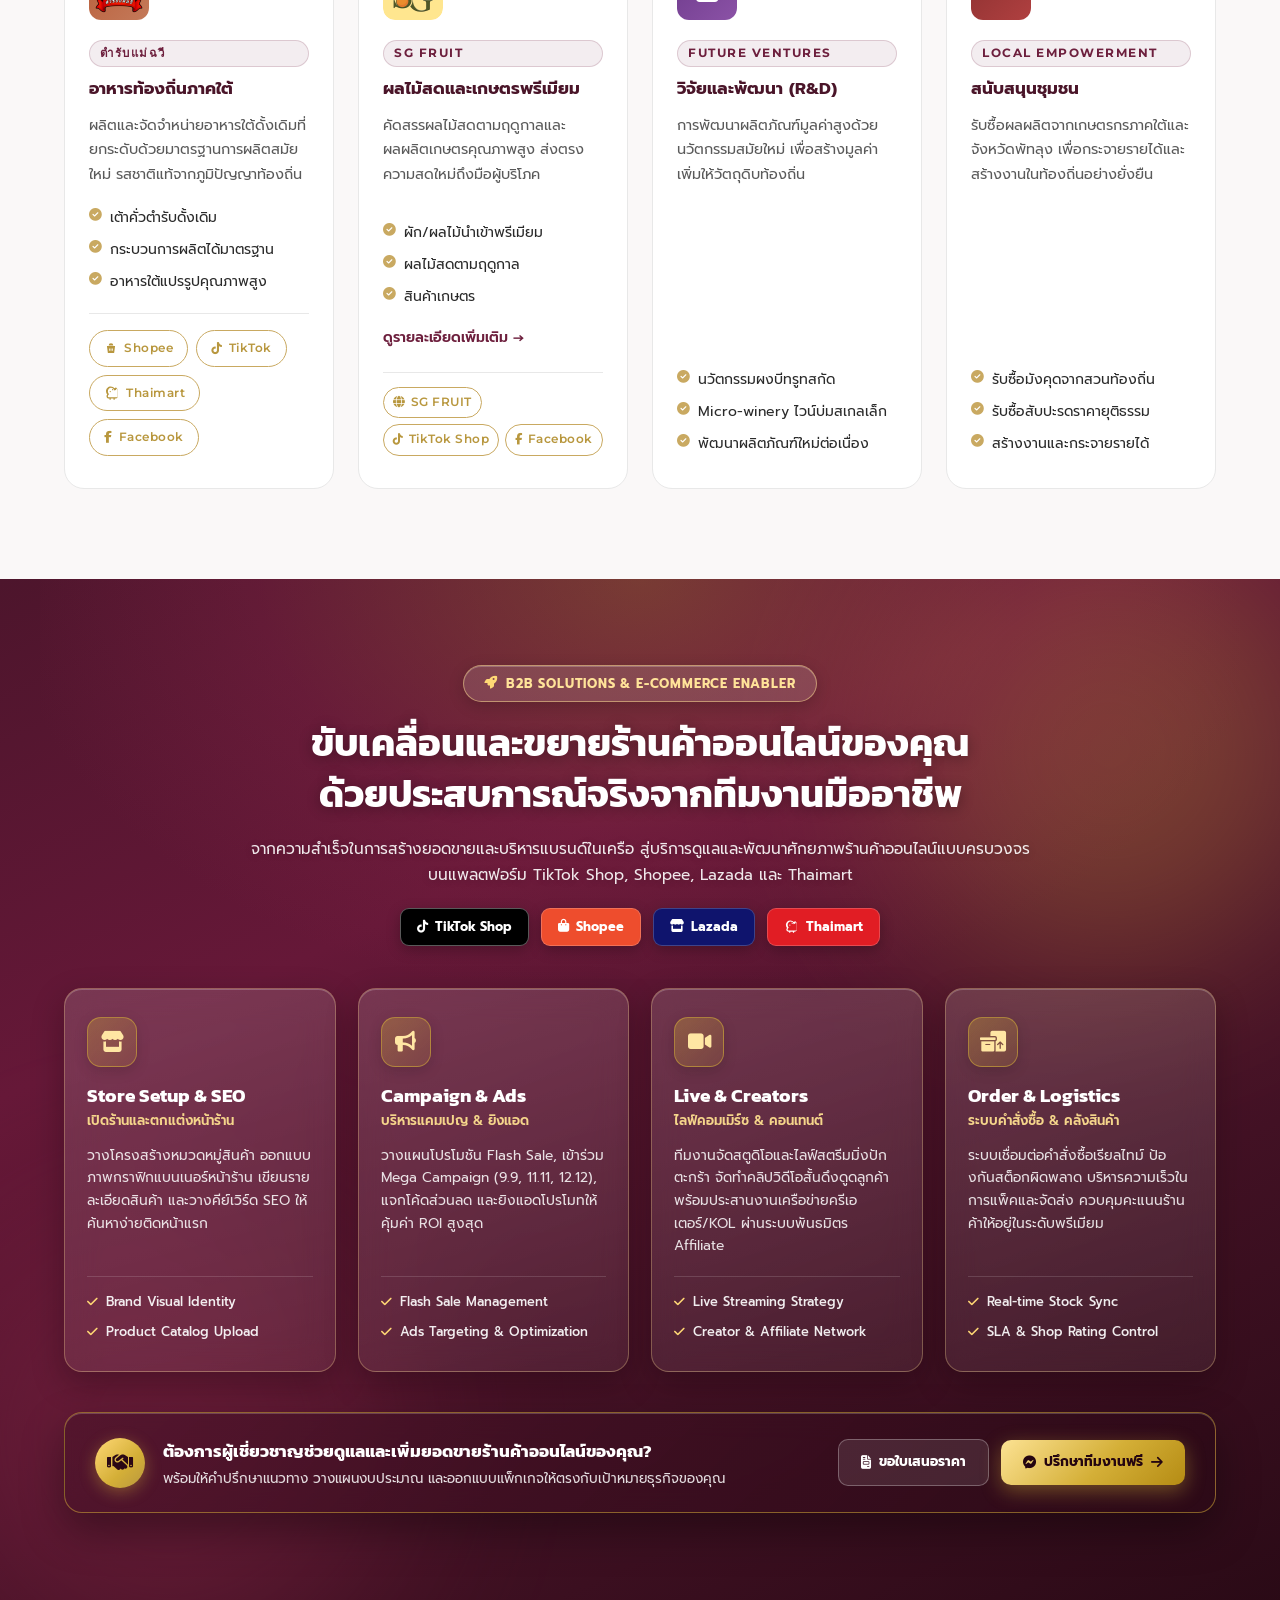
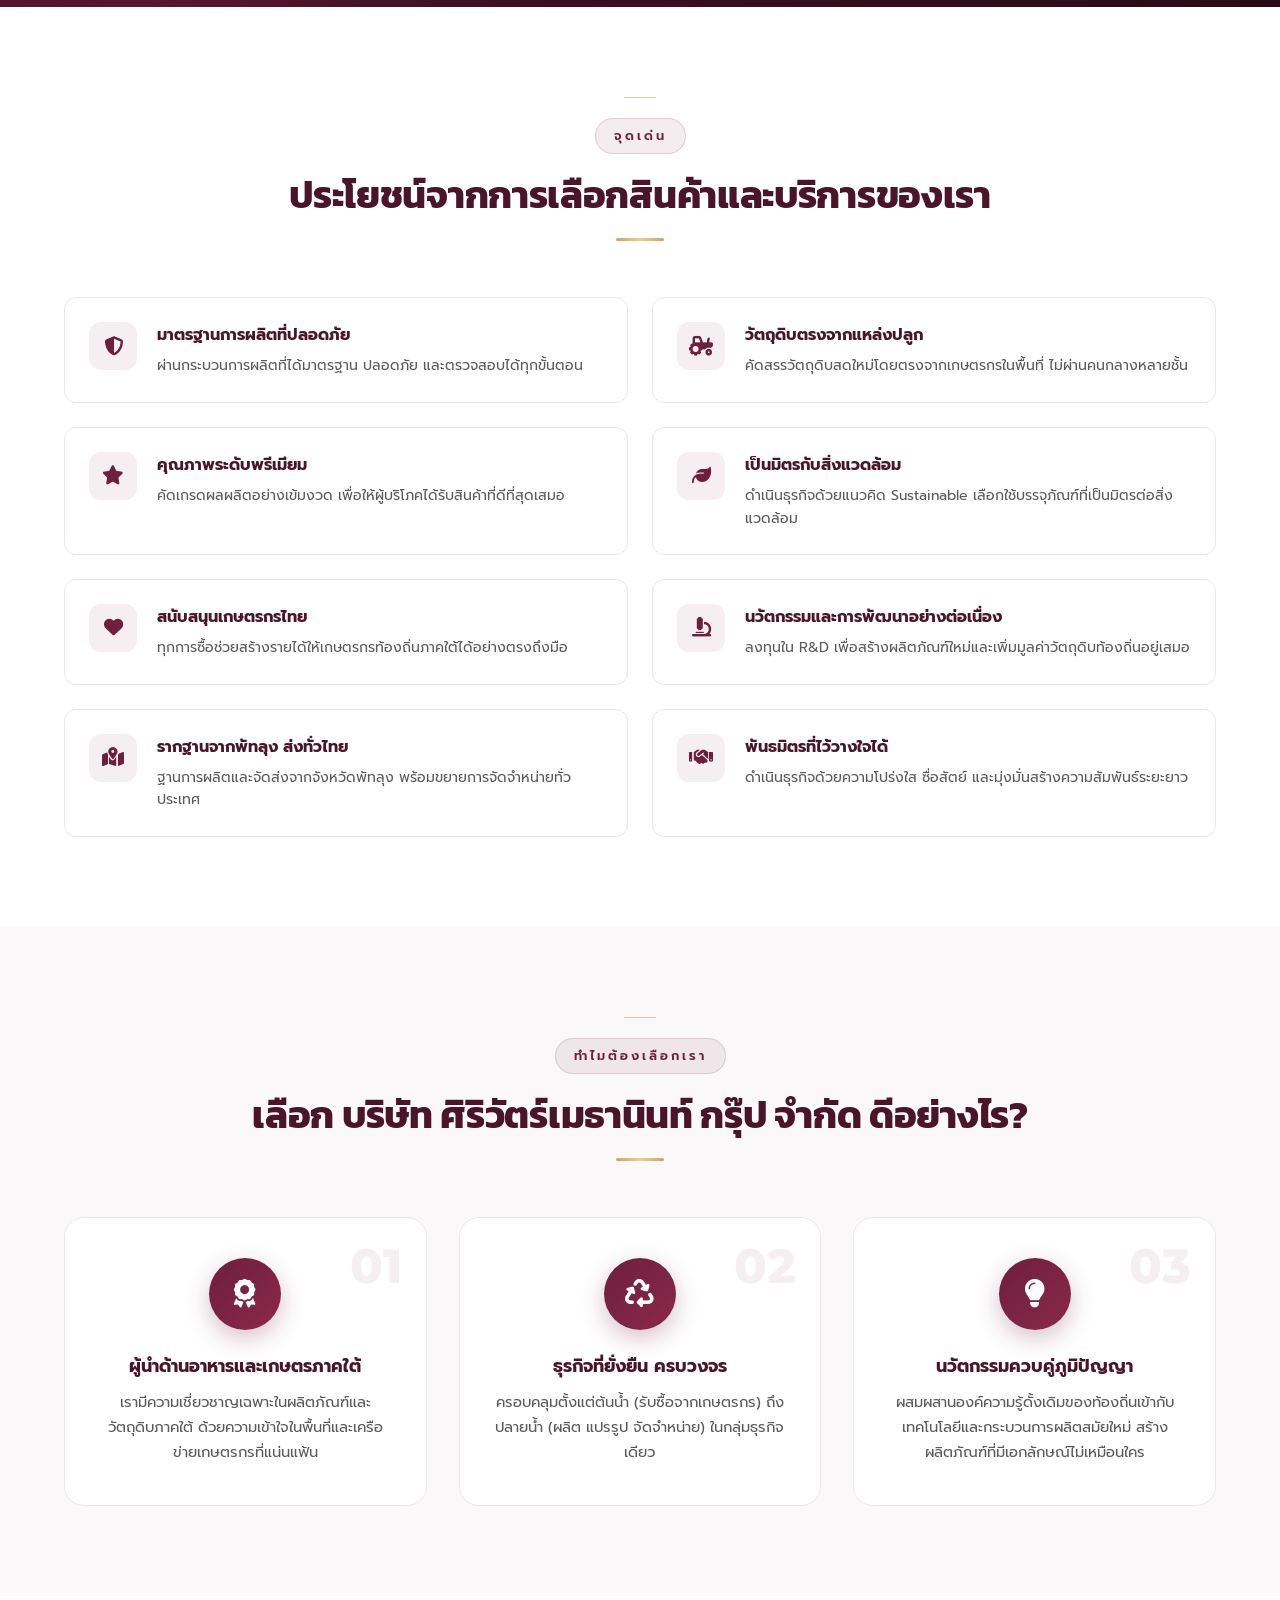
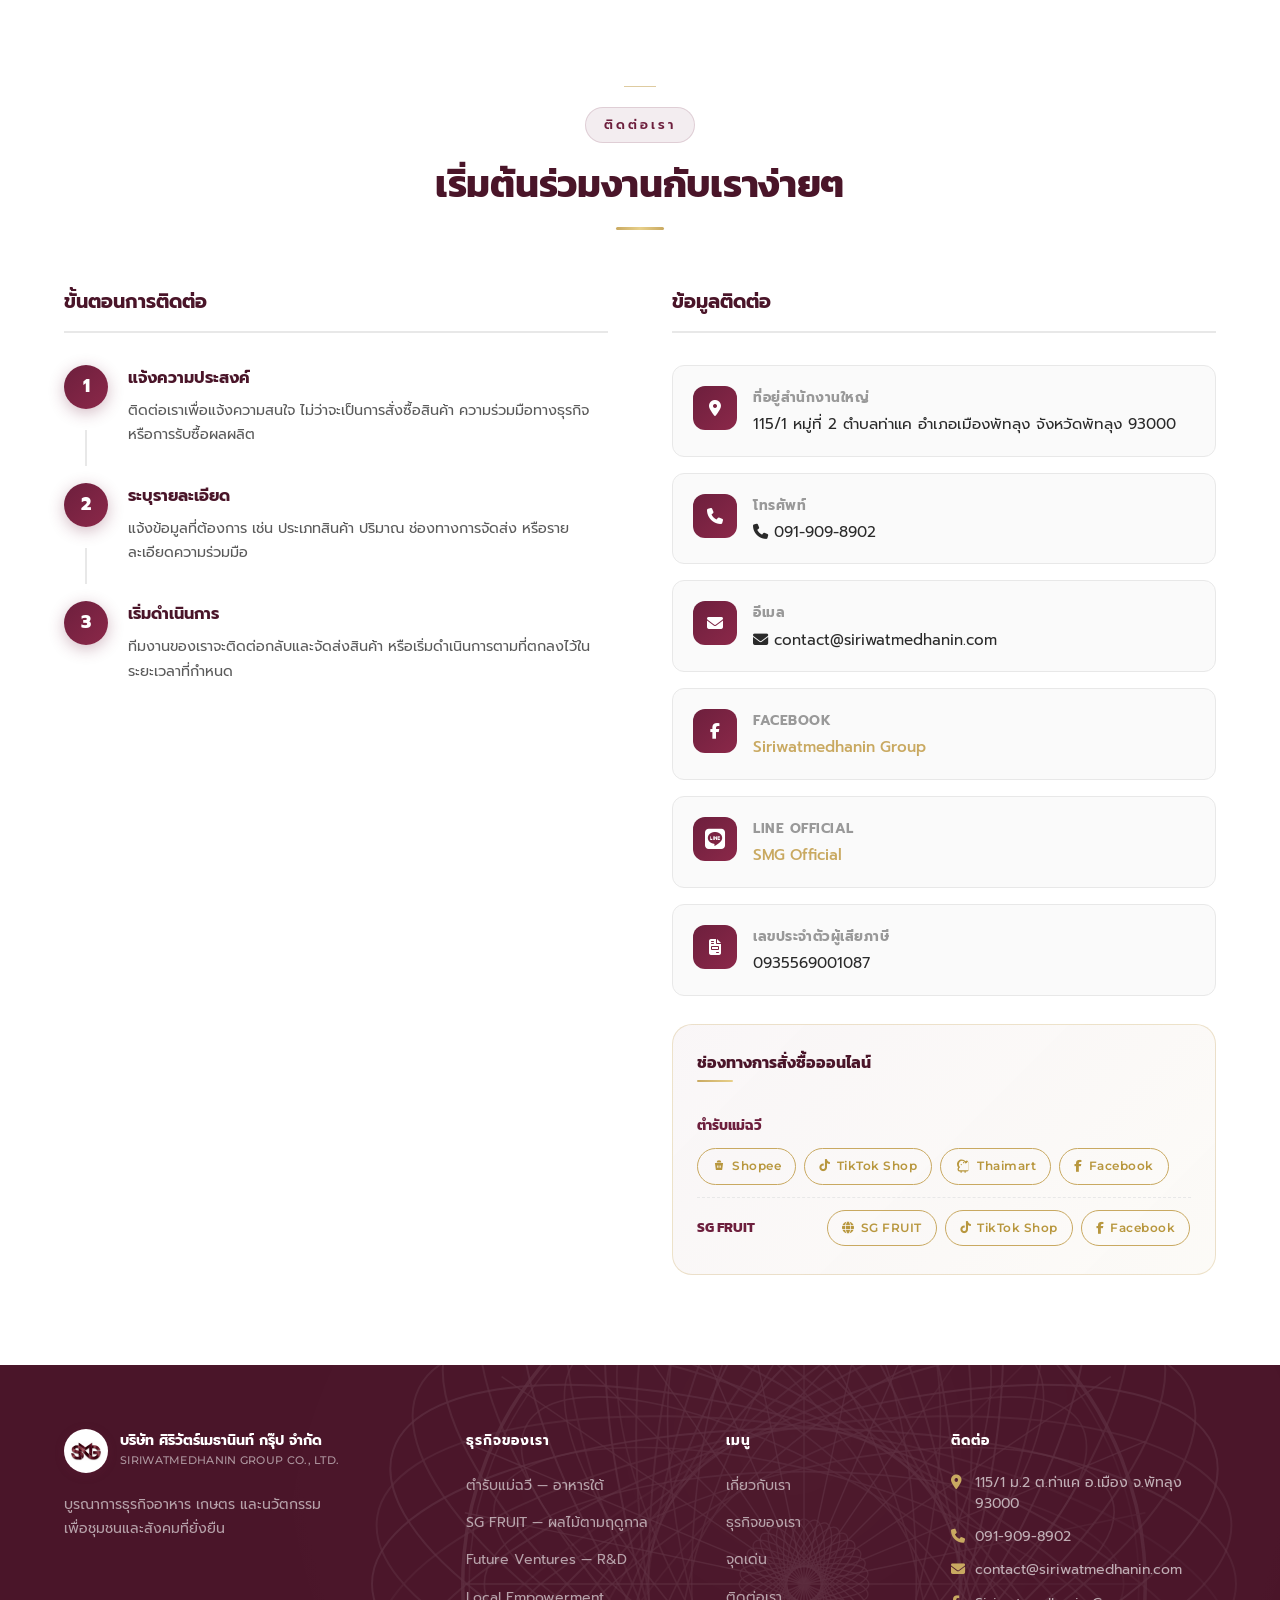
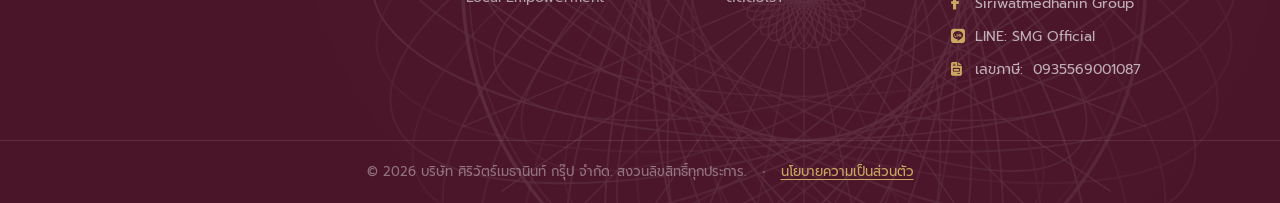
==== commit 98e00c67: "fix(footer): fix mojibake dash in Future Ventures link" ====
--- a/index.html
+++ b/index.html
@@ -869,7 +869,7 @@
           <ul>
             <li><a href="#services" data-i18n="footerBiz1">ตำรับแม่ฉวี — อาหารใต้</a></li>
             <li><a href="#services" data-i18n="footerBiz2">SG FRUIT — ผลไม้ตามฤดูกาล</a></li>
-            <li><a href="#services" data-i18n="footerBiz3">Future Ventures โ€” R&amp;D</a></li>
+            <li><a href="#services" data-i18n="footerBiz3">Future Ventures — R&amp;D</a></li>
             <li><a href="#services" data-i18n="footerBiz4">Local Empowerment</a></li>
           </ul>
         </div>
